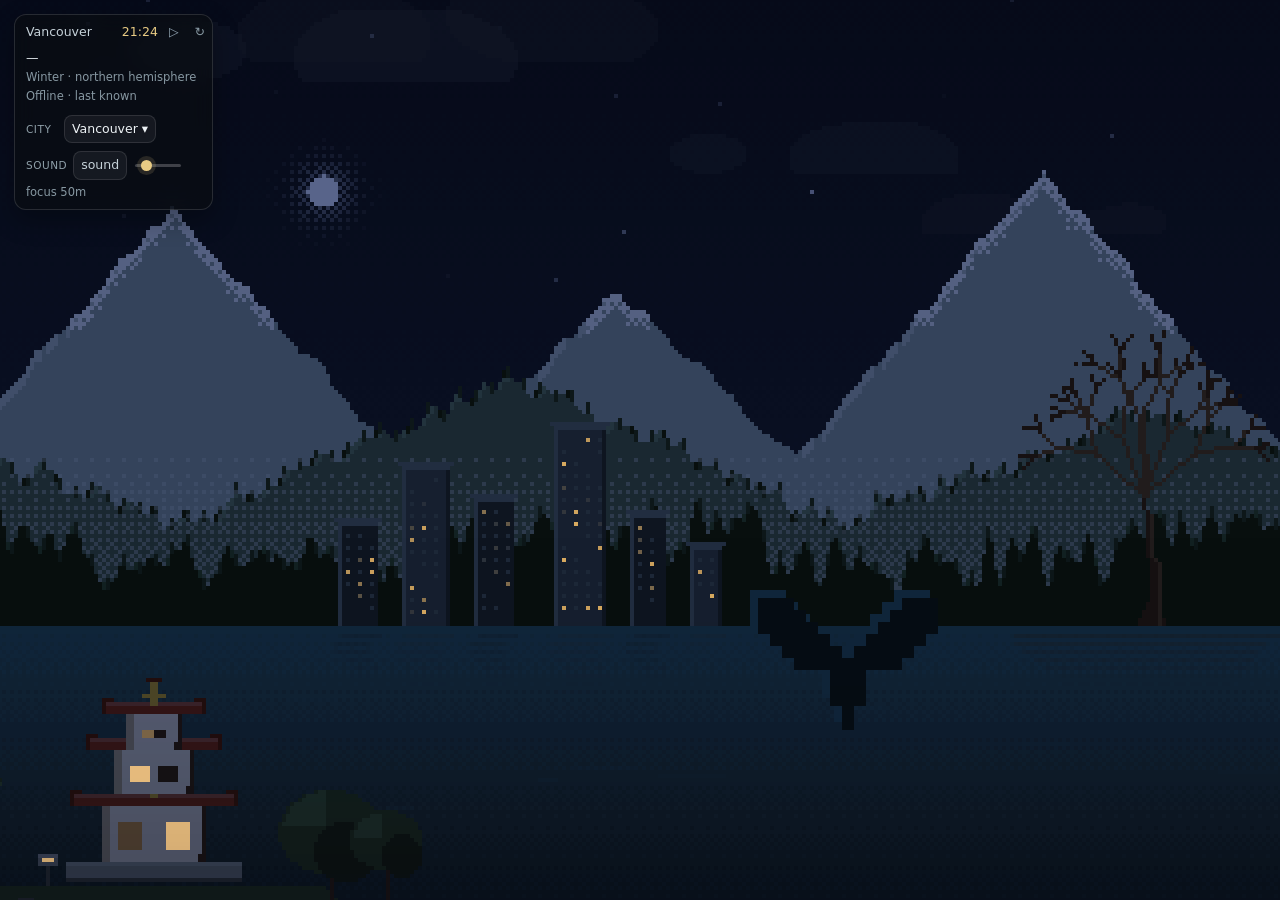
==== index.html @ 6a5dbd79 "collapsed card shows condition and temperature" ====
<!doctype html>
<html lang="en">
<head>
<meta charset="utf-8">
<meta name="viewport" content="width=device-width,initial-scale=1">
<title>Pixel garden — six cities, one view</title>
<style>
  html,body{margin:0;height:100%;overflow:hidden;background:#070a0c}
  canvas{position:fixed;inset:0;display:block;image-rendering:pixelated;image-rendering:crisp-edges}

  /* ---- controls live inside the corner card ---- */
  #infoBody .ctl{display:flex;align-items:center;gap:6px;margin-top:5px}
  #infoBody .ctl .lbl{color:#8fa0a9;font-size:10.5px;letter-spacing:.05em;text-transform:uppercase;min-width:32px}
  #infoBody .ctl button{padding:4px 7px}
  #infoBody #hour{width:74px}
  #infoBody #vol{width:46px}
  button{font:inherit;color:#c6d2d9;background:rgba(255,255,255,.055);border:1px solid rgba(255,255,255,.11);
      border-radius:8px;padding:5px 8px;cursor:pointer;transition:background .15s,color .15s,border-color .15s}
  button:hover{background:rgba(255,255,255,.13);color:#fff}
  button[aria-pressed="true"]{background:rgba(232,203,132,.17);border-color:rgba(232,203,132,.45);color:#f4e2b4}
  input[type=range]{-webkit-appearance:none;appearance:none;height:3px;border-radius:2px;
      background:rgba(255,255,255,.22);outline:none;cursor:pointer}
  input[type=range]::-webkit-slider-thumb{-webkit-appearance:none;width:11px;height:11px;border-radius:50%;
      background:#e8cb84;box-shadow:0 0 0 4px rgba(232,203,132,.14);cursor:pointer}
  input[type=range]::-moz-range-thumb{width:11px;height:11px;border:0;border-radius:50%;background:#e8cb84}
  #cityBtn{color:#eef3f6}
  #cityMenu{position:fixed;z-index:7;display:flex;flex-direction:column;gap:2px;padding:6px;
      border-radius:12px;background:rgba(10,14,17,.9);border:1px solid rgba(255,255,255,.14);
      backdrop-filter:blur(12px);-webkit-backdrop-filter:blur(12px);
      box-shadow:0 14px 34px rgba(0,0,0,.45);min-width:132px}
  #cityMenu[hidden]{display:none}
  #cityMenu button{text-align:left;border:0;background:transparent;color:#c6d2d9;padding:6px 10px;
      border-radius:7px;white-space:nowrap}
  #cityMenu button:hover{background:rgba(255,255,255,.12);color:#fff}
  #cityMenu button[aria-pressed="true"]{color:#f4e2b4;background:rgba(232,203,132,.12)}

  /* ---- corner card (same contract as relax.html) ---- */
  #info{position:fixed;top:14px;left:14px;z-index:6;min-width:172px;
      background:rgba(10,14,17,.62);border:1px solid rgba(255,255,255,.13);border-radius:12px;
      backdrop-filter:blur(10px);-webkit-backdrop-filter:blur(10px);
      color:#e6edf1;font:12.5px/1.45 system-ui,-apple-system,"Segoe UI",sans-serif;overflow:hidden;
      box-shadow:0 10px 26px rgba(0,0,0,.3)}
  #infoHead{display:flex;align-items:center;gap:8px;width:100%;padding:8px 11px;
      background:transparent;border:0;color:inherit;font:inherit;cursor:pointer;text-align:left;border-radius:0}
  #infoHead:hover{background:rgba(255,255,255,.07)}
  #infoRefresh{background:transparent;border:0;color:#8798a2;font:inherit;line-height:1;
      padding:1px 3px;margin:0;cursor:pointer;border-radius:6px;display:inline-flex;align-items:center}
  #infoRefresh:hover:not(:disabled){color:#fff;background:rgba(255,255,255,.12)}
  #infoRefresh:disabled{opacity:.28;cursor:default}
  #infoRefresh.spin{animation:info-spin .9s linear infinite}
  @keyframes info-spin{to{transform:rotate(360deg)}}
  @media (prefers-reduced-motion: reduce){ #infoRefresh.spin{animation:none} }
  #infoPlace{flex:auto;color:#c6d2d9;overflow:hidden;text-overflow:ellipsis;white-space:nowrap}
  #infoClock{font-variant-numeric:tabular-nums;color:#e8cb84}
  #info .chev{font-size:9px;color:#8798a2;transition:transform .18s}
  #info:not(.closed) .chev{transform:rotate(180deg)}
  #infoSum{display:flex;align-items:baseline;gap:7px;padding:0 11px 8px;color:#cfdae1;font-size:12px}
  #info:not(.closed) #infoSum{display:none}
  #infoTempS{color:#e8cb84;font-variant-numeric:tabular-nums}
  #infoSeasonS{font-size:11px}
  #infoBody{padding:0 11px 9px;display:flex;flex-direction:column;gap:3px}
  #info.closed #infoBody{display:none}
  #infoBody .row{display:flex;gap:6px;align-items:baseline}
  #infoPlay{background:transparent;border:0;color:#93a6b3;font:inherit;line-height:1;
      padding:1px 3px;margin:0 2px 0 0;cursor:pointer;border-radius:6px;display:inline-flex;align-items:center}
  #infoPlay:hover{color:#fff;background:rgba(255,255,255,.12)}
  #infoPlay[data-on="true"]{color:#e8cb84}
  #infoSession{color:#e8cb84;font-variant-numeric:tabular-nums;cursor:pointer}
  #infoSession.break{color:#9fd0b8}
  #infoSession.muted{color:#93a6b3}
  #infoBody .muted{color:#8798a2;font-size:11.5px;line-height:1.35}
  @media (max-width:760px){ #info{top:10px;left:10px;min-width:150px} }

  /* ---- the pagoda island is a link into the voxel garden ----
     Sits under the UI (z-index 4 < bar's 5 and card's 6) so it can never eat a
     click meant for the controls; the rectangle itself is placed in JS from the
     framebuffer geometry, so it tracks the island on any window size. */
  #gardenLink{position:fixed;z-index:4;display:block;cursor:pointer;border-radius:8px;
      text-decoration:none;-webkit-tap-highlight-color:transparent}
  #gardenLink .hint{position:absolute;left:50%;bottom:100%;transform:translate(-50%,-7px);
      padding:4px 9px;border-radius:999px;white-space:nowrap;pointer-events:none;
      background:rgba(10,14,17,.70);border:1px solid rgba(255,255,255,.14);
      color:#dfe8ee;font:11.5px/1 system-ui,-apple-system,"Segoe UI",sans-serif;
      letter-spacing:.06em;opacity:0;transition:opacity .16s}
  #gardenLink:hover .hint,#gardenLink:focus-visible .hint{opacity:1}
  #gardenLink:focus-visible{outline:2px solid rgba(232,203,132,.75);outline-offset:3px}
  @media (prefers-reduced-motion: reduce){ #gardenLink .hint{transition:none} }
</style>
</head>
<body>
<canvas id="scene"></canvas>

<a id="gardenLink" href="./voxel-garden/" aria-label="Enter the garden">
  <span class="hint" aria-hidden="true">enter the garden</span>
</a>

<div id="cityMenu" hidden>
  <button data-city="vancouver" aria-pressed="true">Vancouver</button>
  <button data-city="toronto" aria-pressed="false">Toronto</button>
  <button data-city="hawaii" aria-pressed="false">Hawai&lsquo;i</button>
  <button data-city="hongkong" aria-pressed="false">Hong Kong</button>
  <button data-city="amsterdam" aria-pressed="false">Amsterdam</button>
  <button data-city="sydney" aria-pressed="false">Sydney</button>
</div>
<div id="info">
  <div id="infoHead" role="button" tabindex="0" aria-expanded="true" title="Location, weather and time">
    <span id="infoPlace">Vancouver</span>
    <span id="infoClock">--:--</span>
    <button id="infoPlay" aria-label="Start a focus session" title="Start a focus session (f)">&#9655;</button>
    <button id="infoRefresh" aria-label="Refresh weather" title="Refresh weather now">&#8635;</button>
    <span class="chev" aria-hidden="true">&#9660;</span>
  </div>
  <div id="infoSum"><span id="infoCondS">—</span><span id="infoTempS"></span><span id="infoSeasonS" class="muted"></span></div>
  <div id="infoBody">
    <div class="row"><span id="infoCond">Clear sky</span><span id="infoTemp"></span></div>
    <div class="row muted" id="infoSeason"></div>
    <div class="row muted" id="infoMeta"></div>
    <div class="row muted" id="infoScene" hidden></div>
    <div class="ctl"><span class="lbl">city</span>
      <button id="cityBtn" aria-haspopup="true" aria-expanded="false" title="Change city">Vancouver &#9662;</button></div>
    <div class="ctl" style="margin-bottom:2px"><span class="lbl">sound</span>
      <button id="snd" aria-pressed="false" title="Ambient sound">sound</button>
      <input id="vol" type="range" min="0" max="1" step="0.01" value="0.18" aria-label="Volume"></div>
    <div class="row" id="infoSession"></div>
  </div>
</div>

<script>
"use strict";

/* =========================================================================
   Pixel garden — a low-resolution framebuffer drawn like pixel art, full bleed.
   Everything below paints into a ~480x270 art-pixel buffer using flat
   rectangles, per-pixel ordered dithering (4x4 Bayer) and image blits.
   No paths, no gradients: that keeps it honest pixel art and keeps the frame
   cheap enough to run at 60fps.
   ========================================================================= */

/* ------------------------------------------------------------------ utils */
const clamp = (v, a, b) => v < a ? a : v > b ? b : v;
const lerp  = (a, b, t) => a + (b - a) * t;

function mulberry32(a){
  return function(){
    a = (a + 0x6D2B79F5) | 0;
    let t = Math.imul(a ^ (a >>> 15), 1 | a);
    t = (t + Math.imul(t ^ (t >>> 7), 61 | t)) ^ t;
    return ((t ^ (t >>> 14)) >>> 0) / 4294967296;
  };
}

// ordered 4x4 Bayer matrix (values 0..15) — the whole dithering look comes from this
const BAYER = [0,8,2,10, 12,4,14,6, 3,11,1,9, 15,7,13,5];
const bay = (x, y) => BAYER[((y & 3) << 2) | (x & 3)];

const colCache = new Map();
function hex2rgb(h){
  const n = parseInt(h.slice(1), 16);
  return [(n >> 16) & 255, (n >> 8) & 255, n & 255];
}
function rgbArrStr(c){ return "rgb(" + (c[0] | 0) + "," + (c[1] | 0) + "," + (c[2] | 0) + ")"; }
function withA(h, a){
  const c = hex2rgb(h);
  return "rgba(" + c[0] + "," + c[1] + "," + c[2] + "," + a.toFixed(3) + ")";
}
function mixCol(a, b, t){                    // hex + hex -> rgb string
  t = t < 0 ? 0 : t > 1 ? 1 : t;
  const key = a + b + (t * 64 | 0);
  let v = colCache.get(key);
  if(v) return v;
  const A = hex2rgb(a), B = hex2rgb(b);
  v = rgbArrStr([lerp(A[0], B[0], t), lerp(A[1], B[1], t), lerp(A[2], B[2], t)]);
  colCache.set(key, v);
  return v;
}
function darken(h, f){
  const c = hex2rgb(h);
  return rgbArrStr([c[0] * f, c[1] * f, c[2] * f]);
}
function lighten(h, f){
  const c = hex2rgb(h);
  return rgbArrStr([lerp(c[0], 255, f), lerp(c[1], 255, f), lerp(c[2], 255, f)]);
}

/* ------------------------------------------------------------- DOM helpers */
const hasDOM = typeof document !== "undefined" && typeof document.createElement === "function";
function makeCanvas(w, h){
  const c = document.createElement("canvas");
  c.width  = Math.max(1, Math.round(w));
  c.height = Math.max(1, Math.round(h));
  return c;
}
const ctx2 = c => c.getContext("2d");

/* a rectangle is the only drawing primitive we allow ourselves */
function R(g, x, y, w, h, col){
  if(w <= 0 || h <= 0) return;
  g.fillStyle = col;
  g.fillRect(Math.round(x), Math.round(y), Math.max(1, Math.round(w)), Math.max(1, Math.round(h)));
}

/* ------------------------------------------------------------ mood table */
// copied verbatim from relax.html: keyframes are sky top/bottom, a multiply
// tint, and a night amount.  h in 0..24.
const MOOD = [
  { h: 0.0,  top: [7, 11, 24],    bot: [17, 27, 45],    tint: [28, 40, 84],   ta: 0.76, night: 1.00 },
  { h: 4.6,  top: [24, 30, 54],   bot: [64, 52, 80],    tint: [64, 56, 104],  ta: 0.62, night: 0.85 },
  { h: 6.4,  top: [152, 172, 206],bot: [244, 208, 182], tint: [255, 190, 150],ta: 0.20, night: 0.18 },
  { h: 9.0,  top: [178, 210, 232],bot: [238, 244, 246], tint: [255, 250, 240],ta: 0.05, night: 0.00 },
  { h: 13.0, top: [188, 220, 240],bot: [240, 246, 244], tint: [255, 255, 255],ta: 0.00, night: 0.00 },
  { h: 16.8, top: [200, 214, 236],bot: [251, 236, 212], tint: [255, 226, 186],ta: 0.12, night: 0.00 },
  { h: 18.6, top: [112, 100, 138],bot: [240, 164, 122], tint: [255, 152, 104],ta: 0.34, night: 0.24 },
  { h: 20.4, top: [22, 32, 54],   bot: [34, 46, 70],    tint: [36, 50, 100],  ta: 0.72, night: 0.90 },
  { h: 24.0, top: [7, 11, 24],    bot: [17, 27, 45],    tint: [28, 40, 84],   ta: 0.76, night: 1.00 }
];

function moodAt(h){
  h = ((h % 24) + 24) % 24;
  let i = 0;
  while(i < MOOD.length - 2 && h > MOOD[i + 1].h) i++;
  const a = MOOD[i], b = MOOD[i + 1];
  const t = (h - a.h) / Math.max(1e-6, b.h - a.h);
  const mix = (p, q) => [lerp(p[0], q[0], t), lerp(p[1], q[1], t), lerp(p[2], q[2], t)];
  return {
    top: mix(a.top, b.top), bot: mix(a.bot, b.bot), tint: mix(a.tint, b.tint),
    ta: lerp(a.ta, b.ta, t), night: lerp(a.night, b.night, t)
  };
}

/* --------------------------------------------------------------- palettes */
// 14-16 colours per city.  Everything painted into the layers comes from here;
// the mood tint is applied once, on top of the whole frame, so the palette is
// simply multiplied towards the hour's colour and stays limited.
const PAL = {
  vancouver: {
    mtnFar:"#8ea5a8", mtnFarHi:"#aec0c1", snow:"#e6eeee", mist:"#c9d6d7",
    mtn:"#45625a", mtnHi:"#5b7d70", fir:"#22382e", firHi:"#31503f", firLo:"#152419",
    tower:"#3b4d56", towerHi:"#5a6f76", towerLo:"#24333a",
    win:"#e8b564", water:"#173440", waterHi:"#2c5d6c", waterLo:"#0c2029", whale:"#0f1e24",
    // the near tree's four seasonal colour sets (petals / foliage / amber / bark)
    tree: {
      trunk:"#3b2a20", branch:"#5a4433", snow:"#e9f1f2",
      spring:{ c:"#f2bfd0", hi:"#fbe3ec", lo:"#cf8fa6", dot:"#fff4f8" },
      summer:{ c:"#2f4a38", hi:"#466b4d", lo:"#22382e", dot:"#3c5b45" },
      autumn:{ c:"#c88a3a", hi:"#e0a94e", lo:"#96602c", dot:"#d89a34" },
      winter:{ c:"#6b4a35", hi:"#8a6648", lo:"#4a3325", dot:"#e9f1f2" }
    }
  },
  toronto: {
    haze:"#c6b192", shore:"#8b8372", shoreHi:"#a69d8a",
    twr1:"#4b4237", twr2:"#3a342c", twr3:"#5d5346", twrHi:"#7c705f",
    cn:"#6f6659", cnHi:"#928776",
    maple:"#c07a2c", maple2:"#d89a34", mapleR:"#a8452a", trunk:"#3b2a20",
    water:"#274a5e", waterHi:"#3f6e83", waterLo:"#152e3c", win:"#ffd08a",
    tree: {
      trunk:"#3b2a20", branch:"#5b4534", snow:"#eaf1f2",
      spring:{ c:"#f6dbe4", hi:"#fdf0f4", lo:"#e5b9ca", dot:"#ffffff" },
      summer:{ c:"#4d6b3f", hi:"#6d8a52", lo:"#374e2d", dot:"#5c7d48" },
      autumn:{ c:"#c07a2c", hi:"#d89a34", lo:"#a8452a", dot:"#e0a94e" },
      winter:{ c:"#6a5848", hi:"#84705c", lo:"#4b3d32", dot:"#eaf1f2" }
    }
  },
  hawaii: {
    ridge:"#3d353d", ridgeHi:"#5e5259", ridgeLo:"#282229", haze:"#c9b7b2",
    sand:"#d9c48c", sandLo:"#bda874", sandHi:"#efdfb2",
    lava:"#241f24", palm:"#2c4030", palmHi:"#47683f", palmLo:"#1b2a1e",
    lagoon:"#1f6f78", lagoonHi:"#3fa0a0", lagoonLo:"#124a55",
    pink:"#e0576f", cream:"#f2e6d0",
    // a hibiscus/plumeria shrub: evergreen in the tropics, so winter keeps a
    // crown (fewer, paler blooms) instead of going bare
    tree: {
      trunk:"#3f3026", branch:"#5a4636", snow:"#eef2f0",
      spring:{ c:"#e88fa0", hi:"#f6cfd8", lo:"#cf6a7e", dot:"#f6e8d4" },
      summer:{ c:"#47683f", hi:"#618a52", lo:"#2c4030", dot:"#f2e6d0" },
      autumn:{ c:"#6f7a3e", hi:"#93a052", lo:"#4c5528", dot:"#e8b3aa" },
      winter:{ c:"#3a5240", hi:"#4e6b50", lo:"#26382a", dot:"#f4cfc8" }
    }
  },
  hongkong: {
    hill:"#1b3b40", hillHi:"#2a545a",
    t1:"#17323a", t2:"#1e424b", t3:"#26525c", tHi:"#3c6c74",
    neon:"#e0303a", neon2:"#ff6a4a", amber:"#ffc25e", win:"#ffd08a",
    water:"#0f2a33", waterHi:"#245a66", waterLo:"#081a20",
    haze:"#7d99a2", sail:"#a83a30",
    // bauhinia: orchid-pink blossom in spring, dense green summer, a little
    // autumn colour, and a bare-ish subtropical winter
    tree: {
      trunk:"#2b2320", branch:"#453630", snow:"#e9f1f2",
      spring:{ c:"#d886b6", hi:"#efc2da", lo:"#a8558a", dot:"#f7dcea" },
      summer:{ c:"#3b5a44", hi:"#527a58", lo:"#283e2e", dot:"#6f944f" },
      autumn:{ c:"#a87a3a", hi:"#c99a4e", lo:"#7a5528", dot:"#d8a552" },
      winter:{ c:"#5a4636", hi:"#75604c", lo:"#3d3028", dot:"#e9f1f2" }
    }
  },
  amsterdam: {
    brickA:"#8f3f2e", brickB:"#a9563c", brickC:"#c07050", brickD:"#d9c6a8",
    roof:"#463630", roofLo:"#2b2320", trim:"#ece0c8", door:"#3f3026",
    canal:"#2c5142", canalHi:"#4b7f68", canalLo:"#19312a",
    gold:"#d8a552", tulipR:"#d24b6a", tulipY:"#e8b23c", leaf:"#3d5a3a", elm:"#4d6b46",
    // the canal-side elm: fresh samara green in spring, deep green summer,
    // amber autumn, bare winter
    tree: {
      trunk:"#3b3028", branch:"#55463a", snow:"#e9f1f2",
      spring:{ c:"#a8c47a", hi:"#c9e0a0", lo:"#7fa15c", dot:"#e8e2b0" },
      summer:{ c:"#3d5a3a", hi:"#587a4c", lo:"#2c4229", dot:"#4d6b46" },
      autumn:{ c:"#a8762e", hi:"#c99a44", lo:"#7c5522", dot:"#d8a552" },
      winter:{ c:"#5c4c3c", hi:"#77654f", lo:"#41352a", dot:"#e9f1f2" }
    }
  },
  sydney: {
    haze:"#b9c9cf", farHill:"#7d98a0", farHillHi:"#9ab2b8", farLo:"#5c7680",
    tower:"#5c7480", towerHi:"#7e96a0", towerLo:"#3b4f59", win:"#ffd79a",
    steel:"#5d6975", steelHi:"#8b98a3", steelLo:"#39434d",
    stone:"#a2967f", stoneHi:"#c2b69d", stoneLo:"#6d6455",
    sail:"#f2efe3", sailHi:"#ffffff", sailLo:"#cfc9b8", shellShadow:"#b7b0a0",
    podium:"#8a6a52", grass:"#4c6b45", grassHi:"#6b8b57",
    sand:"#d9c79c", sandHi:"#efdfb2",
    jac:"#8b7fbd", jacHi:"#a99dd6", jacLo:"#5f5686", bark:"#3a3129",
    ferry:"#e8e6dc", ferryGreen:"#2f6b52",
    water:"#1b4453", waterHi:"#2f6a7d", waterLo:"#0d2530",
    // southern hemisphere, so the crown runs inverted: purple blossom in
    // spring (Oct), green summer, thinned olive autumn, bare-ish winter
    tree: {
      trunk:"#3a3129", branch:"#54473c", snow:"#eef2f0",
      spring:{ c:"#8b7fbd", hi:"#a99dd6", lo:"#5f5686", dot:"#c8c0e8" },
      summer:{ c:"#4c6b45", hi:"#6b8b57", lo:"#375032", dot:"#7fa15c" },
      autumn:{ c:"#7e8450", hi:"#9aa066", lo:"#5f6538", dot:"#b0a060" },
      winter:{ c:"#6a5a48", hi:"#88765f", lo:"#4c4034", dot:"#eef2f0" }
    }
  }
};

/* ------------------------------------------------------------ city records
   One record per city.  Everything that differs between cities lives here:
   the palette, the landmark art key, the clock zone, the coordinates for the
   Open-Meteo fetch, the drift key, any per-city rules (Sydney has no snow in
   its summer), and the near/mid `tree` spec that is the source of the drift.
   The builders way below are just a table keyed by landmark.

   `tree`: one species per city, baked into a layer with four seasonal crowns:
     kind    species label (documentation + harness)
     layer   "near" or "mid" (which baked layer it belongs to)
     x       frame x as a fraction of BW; an array means a small group of
             trunks of the same species (Toronto's maples, Sydney's jacarandas)
     baseY   trunk foot as a fraction of BH (0.665 == the waterline)
     h       trunk height in art px at the 480x270 reference size (array ok)
     form    silhouette: w/h crown box, cluster count, trunk width, lean
     crowns  per season: { w,h } size multipliers, `dots` bloom count,
             `gap` for the sky holes in autumn, or `bare: true` for winter
   The crown colours themselves live in PAL[city].tree[season]. */
const CITIES = [
  {
    id: "vancouver", name: "Vancouver", seed: 11,
    lat: 49.2827, lon: -123.1207, tz: "America/Vancouver",
    palette: PAL.vancouver, landmark: "vancouver", drift: "vancouver",
    // a cherry on the far shore: blossom in spring, then a dark fir-green
    // canopy (its summer drift is fir needles), amber autumn, bare winter
    tree: {
      kind: "cherry", layer: "mid", x: 0.79, baseY: 0.665, h: 38,
      form: { w: 28, h: 26, clusters: 3, trunk: 2, lean: -2, shape: "broad" },
      crowns: {
        spring: { w: 1.00, h: 0.95, dots: 9, lift: 0.55 },
        summer: { w: 1.06, h: 1.05, dots: 0, lift: 0.55 },
        autumn: { w: 0.96, h: 0.90, dots: 3, gap: 0.55, lift: 0.55 },
        winter: { bare: true, twig: 0.85 }
      }
    }
  },
  {
    id: "toronto", name: "Toronto", seed: 23,
    lat: 43.6532, lon: -79.3832, tz: "America/Toronto",
    palette: PAL.toronto, landmark: "toronto", drift: "toronto",
    // the two maples on the near island bank, moved into the tree system
    tree: {
      kind: "maple", layer: "mid", x: [0.72, 0.84], baseY: 0.665, h: [38, 30],
      form: { w: 29, h: 27, clusters: 3, trunk: 2, lean: 1, shape: "broad" },
      crowns: {
        spring: { w: 1.00, h: 0.92, dots: 0, lift: 0.55 },
        summer: { w: 1.08, h: 1.06, dots: 0, lift: 0.55 },
        autumn: { w: 1.00, h: 0.95, dots: 0, gap: 0.50, lift: 0.55 },
        winter: { bare: true, twig: 0.90 }
      }
    }
  },
  {
    id: "hawaii", name: "Hawai'i", seed: 37,
    lat: 21.3069, lon: -157.8583, tz: "Pacific/Honolulu",
    palette: PAL.hawaii, landmark: "hawaii", drift: "hawaii",
    // a plumeria/hibiscus shrub on the beach; tropical, so it never goes bare
    tree: {
      kind: "plumeria", layer: "mid", x: 0.79, baseY: 0.665, h: 15,
      form: { w: 34, h: 24, clusters: 4, trunk: 2, lean: 1, shape: "shrub" },
      crowns: {
        spring: { w: 0.98, h: 0.92, dots: 10, lift: 0.60 },
        summer: { w: 1.06, h: 1.02, dots: 7, lift: 0.60 },
        autumn: { w: 0.98, h: 0.94, dots: 5, gap: 0.28, lift: 0.60 },
        winter: { w: 0.92, h: 0.88, dots: 4, lift: 0.60 }
      }
    }
  },
  {
    id: "hongkong", name: "Hong Kong", seed: 41,
    lat: 22.3193, lon: 114.1694, tz: "Asia/Hong_Kong",
    palette: PAL.hongkong, landmark: "hongkong", drift: "hongkong",
    // a bauhinia on the Kowloon promenade, in front of the tower wall
    tree: {
      kind: "bauhinia", layer: "mid", x: 0.79, baseY: 0.665, h: 34,
      form: { w: 27, h: 24, clusters: 3, trunk: 2, lean: -1, shape: "broad" },
      crowns: {
        spring: { w: 1.00, h: 0.94, dots: 7, lift: 0.55 },
        summer: { w: 1.08, h: 1.06, dots: 0, lift: 0.55 },
        autumn: { w: 0.96, h: 0.92, dots: 0, gap: 0.35, lift: 0.55 },
        winter: { bare: true, twig: 0.80 }
      }
    }
  },
  {
    id: "amsterdam", name: "Amsterdam", seed: 53,
    lat: 52.3676, lon: 4.9041, tz: "Europe/Amsterdam",
    palette: PAL.amsterdam, landmark: "amsterdam", drift: "amsterdam",
    // the canal-side elms, standing on the far bank in the gable gaps
    tree: {
      kind: "elm", layer: "mid", x: [0.72, 0.84], baseY: 0.665, h: [28, 36],
      form: { w: 24, h: 30, clusters: 3, trunk: 2, lean: 0, shape: "tall" },
      crowns: {
        spring: { w: 0.94, h: 1.00, dots: 6, lift: 0.50 },
        summer: { w: 1.04, h: 1.08, dots: 0, lift: 0.50 },
        autumn: { w: 0.94, h: 0.96, dots: 0, gap: 0.45, lift: 0.50 },
        winter: { bare: true, twig: 0.85 }
      }
    }
  },
  {
    id: "sydney", name: "Sydney", seed: 61,
    lat: -33.8688, lon: 151.2093, tz: "Australia/Sydney",
    palette: PAL.sydney, landmark: "sydney", drift: "sydney",
    noSnow: ["summer"],      // December is high summer here: no snow, by construction
    // the two jacarandas on the sandstone quay, moved into the tree system;
    // the hemisphere inverts the calendar, not the crown colours
    tree: {
      kind: "jacaranda", layer: "mid", x: [0.72, 0.84], baseY: 0.665, h: [36, 29],
      form: { w: 28, h: 27, clusters: 3, trunk: 2, lean: -1, shape: "tall" },
      crowns: {
        spring: { w: 1.00, h: 1.00, dots: 8, lift: 0.52 },
        summer: { w: 1.06, h: 1.06, dots: 0, lift: 0.52 },
        autumn: { w: 0.86, h: 0.90, dots: 0, gap: 0.60, lift: 0.52 },
        winter: { bare: true, twig: 0.95, tuft: 2 }
      }
    }
  }
];

const CITY_BY_ID = {};
for(const c of CITIES) CITY_BY_ID[c.id] = c;
const CITY_IDS = CITIES.map(c => c.id);
const cityRecord = id => CITY_BY_ID[id] || CITIES[0];

/* --------------------------------------------------------------- seasons
   Hemisphere-aware: the same calendar month is a different season below the
   equator.  The month comes from the city's *local* date through Intl, so in
   October Toronto is in autumn and Sydney is in spring. */
const SEASONS = ["spring", "summer", "autumn", "winter"];   // March-first
function hemisphereOf(lat){ return lat < 0 ? "south" : "north"; }
function seasonOf(month, lat){
  // month 1..12: Mar-May spring, Jun-Aug summer, Sep-Nov autumn, Dec-Feb winter;
  // the southern hemisphere is that shifted by two seasons.
  if(!Number.isFinite(month)) month = 1;
  const m = (((Math.round(month) - 3) % 12) + 12) % 12;
  const idx = Math.floor(m / 3);
  const flip = hemisphereOf(lat) === "south" ? 2 : 0;
  return SEASONS[(idx + flip) % 4];
}
function localParts(tz){
  try{
    const parts = new Intl.DateTimeFormat("en-GB", {
      timeZone: tz, year: "numeric", month: "2-digit", day: "2-digit",
      hour: "2-digit", minute: "2-digit", hour12: false
    }).formatToParts(new Date());
    const get = t => Number((parts.find(p => p.type === t) || {}).value);
    return { year: get("year"), month: get("month"), day: get("day"),
             hour: get("hour") % 24, minute: get("minute") };
  }catch(e){
    const d = new Date();
    return { year: d.getFullYear(), month: d.getMonth() + 1, day: d.getDate(),
             hour: d.getHours(), minute: d.getMinutes() };
  }
}
function localHour(tz){
  const p = localParts(tz);
  return p.hour + p.minute / 60;
}
function seasonNow(id){
  const c = cityRecord(id || state.city);
  return seasonOf(localParts(c.tz).month, c.lat);
}

/* ---------------------------------------------------------- seasonal drift
   One table keyed by (city id, season): sprite colours, fall rate, sideways
   wobble, how much of the shared particle pool to use, and the sprite shape.
   `cols` are palette values or hex.  The particles now leave from the emitters
   of the city's baked tree crowns (`scene.treeEmitters`); `ambient` is the
   optional fraction of the pool that still trickles in from the top of the
   frame (only Hong Kong's summer haze motes use it — haze has no canopy).
   A season mapped to null means no drift at all. */
const PLUMERIA = { cols: [PAL.hawaii.cream, "#f4cfc8", "#e8b3aa"],
                   rate: 6, wobble: 11, n: 14, shape: "petal" };
const DRIFT = {
  vancouver: {
    spring: { cols: ["#f7d9e0", "#f0bfcb", "#fbeef1"], rate: 9,  wobble: 14, n: 16, shape: "petal" },  // cherry
    summer: { cols: ["#2f4a38", "#3c5b45", "#22382e"], rate: 11, wobble: 6,  n: 12, shape: "seed"  },  // fir needles
    autumn: { cols: ["#b9743a", "#d39a4e", "#8f5a2e"], rate: 12, wobble: 15, n: 18, shape: "leaf"  },  // leaves
    winter: null
  },
  toronto: {
    spring: { cols: ["#f6dbe4", "#eec3d1", "#fdf0f4"], rate: 9,  wobble: 13, n: 18, shape: "petal" },  // blossom
    summer: { cols: ["#dfd6ad", "#c6b98a", "#f1ead0"], rate: 7,  wobble: 20, n: 12, shape: "seed"  },  // seeds
    autumn: { cols: [PAL.toronto.maple, PAL.toronto.maple2, PAL.toronto.mapleR],
                       rate: 13, wobble: 16, n: 24, shape: "leaf" },                                    // maple
    winter: null
  },
  hawaii: {                                  // plumeria, all year round
    spring: PLUMERIA, summer: PLUMERIA, autumn: PLUMERIA, winter: PLUMERIA
  },
  hongkong: {
    spring: { cols: ["#d886b6", "#c266a0", "#efc2da"], rate: 8, wobble: 13, n: 14, shape: "petal" },  // bauhinia
    summer: { cols: ["#dfe8ec", "#c9d6db", "#f2f6f7"], rate: 3, wobble: 5,  n: 16, shape: "mote",
              ambient: 1 },                                                                     // sea haze
    autumn: null,
    winter: null
  },
  amsterdam: {
    // the elm's spring drift is its pale samara/blossom, so it has a canopy to
    // fall from; the red/yellow tulip colours live on in the (dead) window box
    spring: { cols: ["#cfe0a8", "#b9cf8f", "#e6efc2"], rate: 9, wobble: 12, n: 14, shape: "petal" },  // elm blossom
    summer: { cols: ["#c8c39a", "#b0aa7c", "#e2ddb8"], rate: 8,  wobble: 18, n: 12, shape: "seed" },  // elm seeds
    autumn: { cols: ["#8f6b34", "#b08344", "#6f5228"], rate: 12, wobble: 15, n: 16, shape: "leaf" },  // leaves
    winter: null
  },
  sydney: {
    spring: { cols: [PAL.sydney.jac, PAL.sydney.jacHi, PAL.sydney.jacLo],
                       rate: 8, wobble: 13, n: 18, shape: "petal" },                                     // jacaranda
    summer: null,                             // clear beach light, nothing falling
    autumn: null,
    winter: null
  }
};
function driftFor(id, season){
  const c = cityRecord(id || state.city);
  const byCity = DRIFT[c.drift];
  return (byCity && byCity[season || state.season]) || null;
}

/* --------------------------------------------------------------- state */
const reduceMotion = (typeof matchMedia === "function")
  ? matchMedia("(prefers-reduced-motion: reduce)").matches : false;
const isFirefox = (typeof navigator !== "undefined" && /firefox/i.test(navigator.userAgent));

const state = {
  city: "vancouver",
  hour: 17.2,
  cycleOn: !reduceMotion,
  own: false,            // "own time" mode: use the machine clock, manual weather
  wx: "clear",           // clear | rain | snow
  wxAuto: true,
  rainAmt: 0, snowAmt: 0,
  rainTarget: 0, snowTarget: 0,
  cloudAmt: 0,
  season: "autumn",      // refreshed from the city's local date in refreshSeason()
  seasonOverride: null   // harness-only: force a season for a capture
};

/* the season that city is actually in right now (local date + latitude).
   This is also the one place a season rollover is noticed: when state.season
   changes the baked scene is rebuilt once (the tree gets its new crown), and
   every later frame blits the cached layers.  Same one-off cost as a city
   switch, at most four times a session. */
function refreshSeason(){
  const c = cityRecord(state.city);
  const next = state.seasonOverride || seasonOf(localParts(c.tz).month, c.lat);
  const changed = next !== state.season;
  state.season = next;
  if(changed && scene && scene.id === state.city) buildScene(state.city);
  return state.season;
}
/* Some cities have a season in which snow simply cannot happen (Sydney in its
   December summer).  Everything that can set weather goes through this. */
function snowAllowed(season){
  const c = cityRecord(state.city);
  const s = season || state.season || "winter";
  return !c.noSnow || c.noSnow.indexOf(s) < 0;
}

/* ------------------------------------------------------- framebuffer setup */
let cv = null, dctx = null;
let BW = 480, BH = 270, px = 3;            // art-pixel buffer + integer scale
let bx = 0, by = 0;                        // where the buffer sits on the canvas
let buf = null, bctx = null;               // the framebuffer we draw into
let frameCv = null, sillCv = null;         // window frame + sill dressing
let stars = [], rain = [], snow = [], drift = [], clouds = [], birds = [];
let scene = null;                          // current city's baked layers
// bake bookkeeping: the harness asserts a season change rebuilds the scene
// exactly once.  `scene` counts successful (non-cached) bakes, `hits` the
// cached calls, `byCity` splits them per city.
const bakeStats = { scene: 0, near: 0, hits: 0, byCity: {} };
let skyCv = null, skyBucket = -999;
let waterCv = null, waterCity = "";
let yW = 181;                              // waterline in art pixels
const PAD = 16;                            // extra art px each side of layers (parallax)

function allocate(bw, bh, pixel){
  BW = Math.max(160, Math.round(bw));
  BH = Math.max(120, Math.round(bh));
  px = Math.max(1, Math.round(pixel));
  yW = Math.round(BH * 0.665);

  buf  = makeCanvas(BW, BH);
  bctx = ctx2(buf);
  bctx.imageSmoothingEnabled = false;

  skyCv = makeCanvas(BW, BH);
  skyBucket = -999;
  waterCv = null; waterCity = "";

  frameCv = buildFrame();
  buildClouds();
  buildStars();
  buildParticles();
  buildScene(state.city);
  buildSill(state.city);
}

/* ------------------------------------------------------------------ sprites */
/* a tiny bitmap font of pixels: rows of characters, a colour map */
function drawBits(g, bits, map, x, y, scale){
  scale = scale || 1;
  for(let r = 0; r < bits.length; r++){
    const row = bits[r];
    for(let c = 0; c < row.length; c++){
      const ch = row[c];
      if(ch === "." || ch === " ") continue;
      const col = map[ch];
      if(!col) continue;
      R(g, x + c * scale, y + r * scale, scale, scale, col);
    }
  }
}

/* =========================================================================
   Baked city art.  Each city paints three transparent layer canvases that are
   wider than the framebuffer (PAD art px either side) so they can be blitted at
   a slowly drifting offset for parallax.  They are built once per city/resize:
   a frame only blits them, which is why 60fps is easy.
   ========================================================================= */

const rgbCache = new Map();
function rgbOf(h){
  let v = rgbCache.get(h);
  if(!v){ v = hex2rgb(h); rgbCache.set(h, v); }
  return v;
}
function rgbA(h, a){ const c = rgbOf(h); return [c[0], c[1], c[2], a]; }

/* cyclic smoothed noise, used for ridge lines and forest edges */
function smoothNoise(rnd, n, passes){
  let a = new Float32Array(n);
  for(let i = 0; i < n; i++) a[i] = rnd() * 2 - 1;
  for(let p = 0; p < passes; p++){
    const b = new Float32Array(n);
    for(let i = 0; i < n; i++) b[i] = (a[(i - 1 + n) % n] + a[i] * 2 + a[(i + 1) % n]) * 0.25;
    a = b;
  }
  return a;
}

/* A dithered alpha band, rendered per-pixel into a throwaway canvas: this is how
   haze, mist and glints stay in the same ordered-dither language as the sky. */
function ditherBand(w, h, fn){
  const c = makeCanvas(w, h), g = ctx2(c);
  const img = g.createImageData(w, h), d = img.data;
  for(let y = 0; y < h; y++){
    for(let x = 0; x < w; x++){
      const col = fn(x, y);
      if(!col) continue;
      const i = (y * w + x) * 4;
      d[i] = col[0]; d[i+1] = col[1]; d[i+2] = col[2]; d[i+3] = col[3];
    }
  }
  g.putImageData(img, 0, 0);
  return c;
}

/* --------------------------------------------------------------- buildings */
function drawTower(s, gName, g, x, baseY, w, h, body, hi, lo, glass, opt){
  opt = opt || {};
  const pal = s.pal;
  R(g, x, baseY - h, w, h, body);
  R(g, x, baseY - h, 1, h, hi);                       // lit left arris
  if(w > 2) R(g, x + w - 1, baseY - h + 1, 1, h - 1, lo);
  R(g, x, baseY - h, w, 1, hi);                       // top cap
  R(g, x - 1, baseY - h - 1, w + 2, 1, hi);

  const step = opt.winStep || 3;
  const litChance = opt.lit === undefined ? 0.5 : opt.lit;
  for(let yy = baseY - h + 3; yy < baseY - 2; yy += step){
    for(let xx = x + 2; xx <= x + w - 2; xx += 3){
      if((((xx * 5 + yy * 11) >> 1) & 3) === 0) continue;    // irregular mullions
      R(g, xx, yy, 1, 1, glass);                             // glass in daylight
      if(s.rnd() < litChance && s.windows.length < 520)
        addWin(s, gName, xx, yy, 1, 1, opt.litCol || pal.win, opt.dim || 1);
    }
  }
  if(opt.crown){                                   // stepped crown on the tall ones
    const cw = Math.max(3, Math.round(w * 0.62));
    R(g, x + Math.round((w - cw) / 2), baseY - h - 5, cw, 4, body);
    R(g, x + Math.round((w - cw) / 2), baseY - h - 5, cw, 1, hi);
    if(opt.crown > 1){
      const cw2 = Math.max(2, Math.round(w * 0.3));
      R(g, x + Math.round((w - cw2) / 2), baseY - h - 9, cw2, 4, body);
      R(g, x + Math.round((w - cw2) / 2), baseY - h - 9, cw2, 1, hi);
    }
  }
  if(opt.antenna) R(g, x + Math.floor(w / 2), baseY - h - 1 - opt.antenna, 1, opt.antenna, lo);
  s.props.push({ g: gName, x, w, h, col: body });
}

function addWin(s, g, x, y, w, h, col, dim){
  const r = s.rnd();
  s.windows.push({ g, x, y, w, h, col, dim: dim || 1,
                   ph: r * 6.283, per: 7 + s.rnd() * 24, bias: s.rnd() });
}

/* ------------------------------------------------------------------- trees */
function coniferFringe(s, g, yBase, base, amp, colA, colB, colC){
  const n = smoothNoise(s.rnd, s.LW, 2);
  for(let x = 0; x < s.LW; x++){
    const h = Math.round(base + n[x] * amp + Math.sin(x * 0.037) * amp * 0.5);
    if(h < 3) continue;
    R(g, x, yBase - h, 1, h + 3, colA);
    if((x & 3) === 0) R(g, x, yBase - h - 2, 1, 3, colB);   // tree spike
    if((x & 7) === 3) R(g, x, yBase - h - 1, 1, 2, colC);
  }
}

function palm(s, g, x, baseY, h, lean, trunk, frond, frondHi, shadow){
  let tipX = x, tipY = baseY - h;
  for(let r = 0; r < h; r++){
    const t = r / h;
    const dx = Math.round(lean * t * t * 11);
    const w = r > h * 0.7 ? 1 : 2;
    R(g, x + dx, baseY - r, w, 1, trunk);
    if(w === 2 && (r & 1) === 0) R(g, x + dx + 1, baseY - r, 1, 1, shadow);
    tipX = x + dx + 1; tipY = baseY - r;
  }
  R(g, x - 1, baseY - 1, 4, 1, shadow);
  const cx = tipX, cy = tipY - 1;
  for(let i = 0; i < 8; i++){
    const a = -2.72 + i * 0.40 + (s.rnd() - 0.5) * 0.14;
    const len = 7 + Math.round(s.rnd() * 5);
    for(let k = 1; k <= len; k++){
      const fx = cx + Math.cos(a) * k * 1.45;
      const fy = cy + Math.sin(a) * k * 0.8 + k * k * 0.11;
      const thick = k < len * 0.35 ? 2 : 1;
      R(g, fx, fy, thick, 1, k < len * 0.55 ? frondHi : frond);
    }
  }
  R(g, cx - 1, cy, 3, 2, frond);
  R(g, cx - 1, cy + 2, 2, 1, frond);
  R(g, cx, cy + 2, 1, 1, shadow);
}

/* --------------------------------------------------------------- houses (AMS) */
function gableHouse(s, g, x, baseY, w, h, body, roof, trim, door, type){
  const shadeL = lighten(body, 0.12), shadeR = darken(body, 0.74);
  R(g, x, baseY - h, w, h, body);
  R(g, x, baseY - h, 1, h, shadeL);
  R(g, x + w - 1, baseY - h, 1, h, shadeR);
  R(g, x, baseY - 2, w, 2, darken(body, 0.6));         // plinth
  R(g, x, baseY - h - 1, w, 1, trim);                  // white cornice
  let topY = baseY - h - 1;

  if(type === 0){                                       // stepped gable
    let sw = w;
    for(let i = 0; i < 4; i++){
      sw = Math.max(4, sw - 4);
      topY -= 3;
      const sx = x + Math.round((w - sw) / 2);
      R(g, sx, topY, sw, 3, i === 3 ? roof : body);
      R(g, sx, topY, sw, 1, i === 3 ? trim : shadeL);
      if(i === 3) R(g, sx, topY + 3, sw, 1, trim);
    }
    R(g, x + Math.round(w / 2) - 1, topY - 2, 2, 2, trim);
  } else if(type === 1){                                // bell gable
    for(let i = 1; i <= 4; i++){
      const ww = Math.max(4, Math.round(w * (0.98 - i * 0.19)));
      topY -= 2;
      const sx = x + Math.round((w - ww) / 2);
      R(g, sx, topY, ww, 2, i === 4 ? roof : body);
      R(g, sx, topY, ww, 1, i === 4 ? roof : trim);
      R(g, sx, topY, 1, 2, shadeL);
    }
  } else {                                              // neck gable with a spout
    R(g, x - 1, topY - 2, w + 2, 2, roof);
    R(g, x - 1, topY - 2, w + 2, 1, trim);
    R(g, x + Math.round(w / 2) - 2, topY - 7, 5, 5, body);
    R(g, x + Math.round(w / 2) - 2, topY - 7, 5, 1, trim);
    R(g, x + Math.round(w / 2) - 1, topY - 9, 3, 2, roof);
  }
  // windows: 1-2 columns of 4x6 glass in a 1px white frame
  const cols = w >= 30 ? 2 : 1;
  for(let yy = topY + 11; yy < baseY - 11; yy += 11){
    for(let c = 0; c < cols; c++){
      const wx = x + (cols === 1 ? Math.round(w / 2) - 3 : 5 + c * (w - 14));
      if(wx + 6 > x + w - 2) continue;
      R(g, wx, yy, 6, 8, trim);
      R(g, wx + 1, yy + 1, 4, 6, door);
      R(g, wx + 1, yy + 4, 4, 1, trim);
      if(s.rnd() < 0.5 && s.windows.length < 520)
        addWin(s, "mid", wx + 1, yy + 1, 4, 6, s.gold || s.pal.gold, 1);
    }
  }
  // door with a step
  const dx = x + Math.round(w / 2) - 2;
  R(g, dx, baseY - 8, 5, 8, door);
  R(g, dx, baseY - 8, 5, 1, trim);
  R(g, dx + 3, baseY - 5, 1, 1, trim);
  R(g, dx - 1, baseY - 1, 7, 1, trim);
  s.props.push({ g: "mid", x, w, h: Math.min(h, 40), col: body });
}

/* =========================================================== city builders */
const BUILD = {};

/* a rounded canopy, drawn as spans so it does not read as a stack of boxes */
function blob(g, cx, cy, rx, ry, col, hi){
  for(let y = -ry; y <= ry; y++){
    const t = y / (ry + 0.5);
    const halfW = Math.round(rx * Math.sqrt(Math.max(0, 1 - t * t)));
    if(halfW <= 0) continue;
    R(g, cx - halfW, cy + y, halfW * 2, 1, col);
  }
  if(!hi) return;
  for(let y = -ry; y <= -Math.round(ry * 0.15); y++){
    const t = y / (ry + 0.5);
    const halfW = Math.round(rx * Math.sqrt(Math.max(0, 1 - t * t)));
    if(halfW > 3) R(g, cx - halfW + 1, cy + y, halfW - 2, 1, hi);
  }
}

/* ------------------------------------------------ Vancouver: ridge + firs */
BUILD.vancouver = function(s){
  const p = s.pal, Y = s.yW, LW = s.LW, H = s.BH;
  const F = (x,y,w,h,c) => R(s.far, x, y, w, h, c);
  const M = (x,y,w,h,c) => R(s.mid, x, y, w, h, c);
  const N = (x,y,w,h,c) => R(s.near, x, y, w, h, c);

  // ---- distant coastal range: angular peaks under snow, paling with distance
  const n1 = smoothNoise(s.rnd, LW, 3);
  const farPeaks = [
    { c: 4,   h: 66,  w: 92 }, { c: 112, h: 104, w: 96 }, { c: 224, h: 84, w: 88 },
    { c: 330, h: 114, w: 98 }, { c: 444, h: 82, w: 90 },  { c: 528, h: 72, w: 82 }
  ];
  const ridgeA = x => {
    let h = 0;
    for(let i = 0; i < farPeaks.length; i++){
      const pk = farPeaks[i], d = Math.abs(x - pk.c) / pk.w;
      if(d < 1) h = Math.max(h, pk.h * (1 - d));
    }
    return h + n1[x] * 3;
  };
  for(let x = 0; x < LW; x++){
    const h = Math.round(ridgeA(x));
    if(h < 3) continue;
    const y = Y - h;
    F(x, y, 1, h + 3, p.mtnFar);
    if(h > Math.round(ridgeA(x - 2)) + 1) F(x, y, 1, Math.min(3, h), p.mtnFarHi);
    if(h > 76){
      const cap = Math.round(3 + (h - 76) * 0.5);
      for(let r = 0; r < cap; r++) if(bay(x, y + r) < 16 - r * 3) F(x, y + r, 1, 1, p.snow);
    }
  }

  // ---- nearer ridge, greener, with conifer tips on the skyline
  const n2 = smoothNoise(s.rnd, LW, 2);
  const nearPeaks = [{ c: 52, h: 48, w: 132 }, { c: 196, h: 62, w: 140 },
                     { c: 358, h: 54, w: 150 }, { c: 506, h: 44, w: 120 }];
  const ridgeB = x => {
    let h = 0;
    for(let i = 0; i < nearPeaks.length; i++){
      const pk = nearPeaks[i], d = Math.abs(x - pk.c) / pk.w;
      if(d < 1) h = Math.max(h, pk.h * (1 - d));
    }
    return h + n2[x] * 5;
  };
  for(let x = 0; x < LW; x++){
    const h = Math.round(ridgeB(x));
    if(h < 3) continue;
    const y = Y - h;
    F(x, y, 1, h + 3, p.mtn);
    if(h > Math.round(ridgeB(x - 2)) + 1) F(x, y, 1, Math.min(2, h), p.mtnHi);
    if((x & 3) === 0) F(x, y - 2, 1, 3, p.fir);
    if((x & 7) === 3) F(x, y - 1, 1, 2, p.firLo);
  }

  // ---- mist pooled along the waterline
  const mist = ditherBand(LW, 44, (x, y) =>
    bay(x, y + 6) < Math.round((y / 44) * 11) ? rgbA(p.mist, 255) : null);
  s.far.globalAlpha = 0.4;
  s.far.drawImage(mist, 0, Y - 44);
  s.far.globalAlpha = 1;

  // ---- forest fringe and a slim downtown behind it
  coniferFringe(s, s.mid, Y, 20, 12, p.firLo, p.fir, p.firHi);
  const towers = [[-80, 10, 26], [-64, 12, 40], [-46, 10, 32], [-26, 13, 50], [-7, 9, 28], [8, 8, 20]];
  for(let i = 0; i < towers.length; i++){
    const t = towers[i];
    drawTower(s, "mid", s.mid, Math.round(s.cx + t[0]), Y, t[1], t[2],
              i % 2 ? p.tower : p.towerLo, p.towerHi, p.towerLo,
              darken(p.towerHi, 0.88), { winStep: 3, lit: 0.38, litCol: p.win });
  }
  // ---- wet rocks, kept to the right so the garden owns the left corner
  const rocks = [[LW - 96, 30, 9], [LW - 62, 22, 7], [LW - 34, 28, 11], [LW - 12, 36, 9]];
  for(let i = 0; i < rocks.length; i++){
    const r = rocks[i];
    N(r[0], H - r[2], r[1], r[2], p.firLo);
    N(r[0], H - r[2], r[1], 2, p.fir);
    N(r[0] + 2, H - r[2] - 2, Math.round(r[1] * 0.4), 2, p.fir);
  }
  s.extra.whale = { x: Math.round(s.BW * 0.62) };
};

/* ------------------------------------------------------- Toronto: the tower */
BUILD.toronto = function(s){
  const p = s.pal, Y = s.yW, LW = s.LW, H = s.BH;
  const F = (x,y,w,h,c) => R(s.far, x, y, w, h, c);
  const M = (x,y,w,h,c) => R(s.mid, x, y, w, h, c);
  const N = (x,y,w,h,c) => R(s.near, x, y, w, h, c);

  // ---- hazy far shore, low skyline, warm
  const haze = ditherBand(LW, 40, (x, y) =>
    bay(x, y + 12) < Math.round(Math.pow(y / 40, 1.25) * 12) ? rgbA(p.haze, 255) : null);
  s.far.globalAlpha = 0.5;
  s.far.drawImage(haze, 0, Y - 40);
  s.far.globalAlpha = 1;
  F(0, Y - 2, LW, 4, p.shore);
  for(let i = 0; i < 34; i++){
    const x = Math.round(i * 15.6 + s.rnd() * 5);
    const w = 3 + Math.round(s.rnd() * 5), h = 4 + Math.round(s.rnd() * 14);
    F(x, Y - 2 - h, w, h + 3, p.shore);
    if(s.rnd() < 0.5) F(x, Y - 2 - h, w, 1, p.shoreHi);
    if(s.rnd() < 0.35) F(x + 1, Y - 4 - Math.round(s.rnd() * h * 0.6), 1, 1, p.win);
  }

  // ---- skyline: warm greys with one stepped crown, kept below the tower
  const sky = [
    [-112, 15, 40], [-92, 12, 54], [-70, 18, 46], [-36, 13, 60],
    [4, 16, 50], [26, 14, 64], [92, 16, 44], [114, 12, 56], [136, 17, 38]
  ];
  for(let i = 0; i < sky.length; i++){
    const t = sky[i];
    drawTower(s, "mid", s.mid, Math.round(s.cx + t[0]), Y, t[1], t[2],
              i % 3 === 0 ? p.twr1 : i % 3 === 1 ? p.twr2 : p.twr3,
              p.twrHi, darken(p.twr2, 0.8), darken(p.twr3, 0.6),
              { winStep: 3, lit: 0.42, litCol: p.win, crown: i === 5 ? 1 : 0 });
  }
  // Rogers Centre dome, squat and pale
  const dx0 = Math.round(s.cx + 48);
  for(let r = 0; r < 12; r++){
    const w = Math.round(34 * Math.sqrt(1 - r / 12.5));
    M(dx0 - w / 2, Y - r - 1, w, 1, r > 8 ? p.shoreHi : p.shore);
  }
  // CN Tower: shaft, pod, antenna
  const cx = Math.round(s.cx - 28);
  M(cx, Y - 118, 3, 118, p.cn);
  M(cx, Y - 118, 1, 118, p.cnHi);
  M(cx - 5, Y - 123, 13, 5, p.cn);
  M(cx - 5, Y - 123, 13, 1, p.cnHi);
  M(cx - 6, Y - 126, 15, 3, p.cn);
  M(cx - 6, Y - 126, 15, 1, p.cnHi);
  M(cx + 1, Y - 134, 1, 11, p.cn);
  M(cx - 1, Y - 142, 5, 8, p.cnHi);
  M(cx + 1, Y - 150, 1, 8, p.cn);
  addWin(s, "mid", cx + 1, Y - 122, 1, 2, p.win, 1.4);
  addWin(s, "mid", cx + 2, Y - 125, 1, 1, p.win, 1.4);

  // ---- near: island bank on the right; the maples on it are drawn by the
  // tree system (city.tree) after the landmark art, with seasonal crowns
  const bankTop = H - 15;
  const bankX = Math.round(LW * 0.68);
  N(bankX, bankTop, LW - bankX + 12, 15, p.trunk);
  N(bankX, bankTop, LW - bankX + 12, 1, p.shore);
  N(bankX + 10, bankTop + 4, 40, 1, p.shoreHi);
  N(bankX + 62, bankTop + 5, 34, 1, p.shoreHi);
};

/* -------------------------------------------- Hawai'i: Diamond Head + palms */
BUILD.hawaii = function(s){
  const p = s.pal, Y = s.yW, LW = s.LW, H = s.BH;
  const F = (x,y,w,h,c) => R(s.far, x, y, w, h, c);
  const M = (x,y,w,h,c) => R(s.mid, x, y, w, h, c);
  const N = (x,y,w,h,c) => R(s.near, x, y, w, h, c);

  // haze first, so it does not wash the ridge out
  const hz = ditherBand(LW, 34, (x, y) =>
    bay(x, y + 3) < Math.round(Math.pow(y / 34, 1.3) * 12) ? rgbA(p.haze, 255) : null);
  s.far.globalAlpha = 0.45;
  s.far.drawImage(hz, 0, Y - 34);
  s.far.globalAlpha = 1;

  // Diamond Head: long west slope, flat top, a notch, seaward cliffs on the east
  // Diamond Head: long west slope, dead-flat crown, a notch, a steep seaward cliff
  const dh = x => {
    if(x < -60 || x > 300) return 0;
    if(x < 44) return Math.round(68 * Math.pow((x + 60) / 104, 0.9));
    if(x < 96) return 68;
    if(x < 110) return 68 - Math.round((x - 96) * 1.15);
    if(x < 124) return 52 + Math.round((x - 110) * 0.85);
    if(x < 194) return 64;
    if(x < 238) return Math.round(64 * Math.pow((238 - x) / 44, 1.6));
    return 0;
  };
  for(let x = 0; x < LW; x++){
    const h = Math.max(0, Math.round(dh(x)));
    if(h < 2) continue;
    const y = Y - h;
    F(x, y, 1, h + 3, p.ridge);
    if(dh(x) - dh(x - 2) < 1.5) F(x, y, 1, 2, p.ridgeHi);
  }
  // facet the cone: lit west slopes, shaded seaward cliff, bright crown
  for(let x = 0; x < LW; x++){
    const h = Math.max(0, Math.round(dh(x)));
    if(h < 3) continue;
    const slope = dh(x) - dh(x - 3);
    const y = Y - h;
    if(slope > 1.2){
      for(let yy = y + 2; yy < Y; yy += 3) if(bay(x, yy) < 9) F(x, yy, 1, 1, p.ridgeHi);
    } else if(slope < -1.2){
      for(let yy = y + 2; yy < Y; yy += 2) if(bay(x, yy) < 8) F(x, yy, 1, 1, p.ridgeLo);
    } else {
      F(x, y, 1, 2, p.ridgeHi);
    }
  }
  // shadow pooled at the foot, plus a haze wash so the cone sits in the sea air
  for(let x = 0; x < LW; x++){
    const h = Math.max(0, Math.round(dh(x)));
    if(h > 20) F(x, Y - 9, 1, 10, p.ridgeLo);
  }
  const basemist = ditherBand(LW, 18, (x, y) =>
    bay(x, y + 4) < Math.round(Math.pow(y / 18, 1.4) * 11) ? rgbA(p.haze, 255) : null);
  s.far.globalAlpha = 0.34;
  s.far.drawImage(basemist, 0, Y - 18);
  s.far.globalAlpha = 1;
  // a low headland far right
  for(let x = 336; x < LW; x++){
    const h = Math.round(13 + Math.sin((x - 336) * 0.05) * 6);
    if(h > 2) F(x, Y - h, 1, h + 2, p.ridgeLo);
  }

  // beach: a wider band of sand with a dithered soft edge above it
  const beach = ditherBand(LW, 9, (x, y) =>
    BAYER[((y & 3) << 2) | (x & 3)] / 16 < Math.pow(y / 9, 1.6) * 0.8 ? rgbA(p.sandHi, 255) : null);
  s.mid.drawImage(beach, 0, Y - 9);
  M(0, Y - 5, LW, 8, p.sand);
  M(0, Y - 6, LW, 1, p.sandHi);
  for(let i = 0; i < 18; i++){
    const x = Math.round(s.rnd() * LW), w = 2 + Math.round(s.rnd() * 4);
    M(x, Y - 1 - Math.round(s.rnd() * 2), w, 2, p.lava);
  }
  for(let i = 0; i < 14; i++){
    const x = Math.round(s.rnd() * LW), y = Y - 3 - Math.round(s.rnd() * 2);
    M(x, y, 2, 2, p.pink);
    M(x, y, 1, 1, p.cream);
  }
  // hale: dark walls under a steep thatch roof
  const hx = Math.round(s.cx + 62);
  M(hx, Y - 9, 18, 9, p.lava);
  M(hx + 7, Y - 6, 4, 6, p.palmLo);
  M(hx - 3, Y - 12, 24, 3, p.palmHi);
  M(hx - 1, Y - 15, 20, 3, p.palm);
  M(hx + 4, Y - 17, 10, 2, p.palmHi);
  M(hx + 8, Y - 18, 3, 1, p.palmLo);

  const palms = [[64, 30, -1], [96, 44, -1], [132, 28, -1], [176, 38, -1],
                 [338, 34, 1], [382, 46, 1], [430, 30, 1], [478, 40, 1], [516, 32, 1]];
  for(let i = 0; i < palms.length; i++){
    const pl = palms[i];
    palm(s, s.mid, pl[0], Y - 1, pl[1], pl[2], p.palmLo, p.palm, p.palmHi, p.lava);
  }

  // near: the shallow lagoon shelf along the bottom edge
  N(0, H - 6, LW, 6, p.lagoonLo);
  N(0, H - 6, LW, 1, p.lagoon);
};

/* --------------------------------------------- Hong Kong: dense tower wall */
BUILD.hongkong = function(s){
  const p = s.pal, Y = s.yW, LW = s.LW, H = s.BH;
  const F = (x,y,w,h,c) => R(s.far, x, y, w, h, c);
  const M = (x,y,w,h,c) => R(s.mid, x, y, w, h, c);
  const N = (x,y,w,h,c) => R(s.near, x, y, w, h, c);

  // the Peak, and a stipple of towers on it
  for(let x = 0; x < LW; x++){
    const h = Math.round(50 + Math.sin(x * 0.0125) * 20 + Math.sin(x * 0.031 + 1.6) * 8);
    if(h > 2) F(x, Y - h, 1, h + 3, p.hill);
  }
  for(let i = 0; i < 40; i++){
    const x = Math.round(s.rnd() * LW);
    const w = 3 + Math.round(s.rnd() * 6);
    const hillH = 50 + Math.sin(x * 0.0125) * 20 + Math.sin(x * 0.031 + 1.6) * 8;
    const h = 6 + Math.round(s.rnd() * 20);
    F(x, Y - hillH - h + 5, w, h, p.hill);
    if(s.rnd() < 0.4) F(x, Y - hillH - h + 5, w, 1, p.hillHi);
    if(s.rnd() < 0.45) F(x + 1, Y - hillH - 4, 1, 1, p.amber);
  }
  const haze = ditherBand(LW, 44, (x, y) =>
    bay(x, y + 9) < Math.round((y / 44) * 9) ? rgbA(p.haze, 255) : null);
  s.far.globalAlpha = 0.34;
  s.far.drawImage(haze, 0, Y - 44);
  s.far.globalAlpha = 1;

  // the wall: stepped crowns, antennas, vertical neon
  const towers = [
    [-120, 20, 70, 0, 0], [-98, 13, 94, 2, 1], [-78, 21, 60, 0, 0], [-54, 15, 108, 2, 2],
    [-32, 19, 82, 1, 1], [-10, 13, 54, 0, 0], [9, 21, 122, 2, 2], [35, 15, 72, 1, 1],
    [55, 18, 96, 2, 0], [80, 13, 64, 0, 0], [98, 21, 106, 1, 1], [124, 15, 78, 0, 2]
  ];
  for(let i = 0; i < towers.length; i++){
    const t = towers[i];
    const x = Math.round(s.cx + t[0]), w = t[1], h = t[2], crown = t[3], style = t[4];
    const body = i % 3 === 0 ? p.t1 : i % 3 === 1 ? p.t2 : p.t3;
    drawTower(s, "mid", s.mid, x, Y, w, h, body, p.tHi, darken(p.t1, 0.7), darken(p.t2, 0.52),
              { winStep: 3, lit: 0.5, litCol: i % 2 ? p.win : p.amber,
                crown: crown, antenna: style === 1 ? 12 : 0 });
    if(style === 2){                                   // stepped shoulder, set back
      drawTower(s, "mid", s.mid, x + Math.round(w * 0.22), Y, Math.round(w * 0.56), Math.round(h * 0.9),
                body, p.tHi, darken(p.t1, 0.7), darken(p.t2, 0.52),
                { winStep: 4, lit: 0.35, litCol: p.amber });
    }
    if(style === 0){                                   // neon sign slab
      M(x + 2, Y - h + 13, 2, 15, p.neon);
      M(x + 2, Y - h + 13, 2, 2, p.neon2);
      M(x + 2, Y - h + 32, 2, 8, p.amber);
      s.lights.push({ kind: "neon", x: x + 2, y: Y - h + 13, w: 2, h: 15, col: p.neon, ph: s.rnd() * 6.3 });
    } else if(style === 1){
      M(x + w - 4, Y - h + 22, 2, 11, p.neon2);
      s.lights.push({ kind: "neon", x: x + w - 4, y: Y - h + 22, w: 2, h: 11, col: p.neon2, ph: s.rnd() * 6.3 });
    }
  }
  for(let i = 0; i < 30; i++) M(Math.round(s.rnd() * LW), Y - 1, 1, 1, p.amber);

  s.extra.junk = { x: Math.round(s.BW * 0.72), y: Y + 26 };
  s.lights.push({ kind: "lantern", x: 44, y: 20, col: p.neon, ph: 0 });
  s.lights.push({ kind: "lantern", x: s.BW - 58, y: 28, col: p.neon, ph: 2.1 });
};

/* ------------------------------------------ Amsterdam: gables, canal, bridge */
BUILD.amsterdam = function(s){
  const p = s.pal, Y = s.yW, LW = s.LW, H = s.BH;
  const F = (x,y,w,h,c) => R(s.far, x, y, w, h, c);
  const M = (x,y,w,h,c) => R(s.mid, x, y, w, h, c);
  const N = (x,y,w,h,c) => R(s.near, x, y, w, h, c);
  const SX = x => Math.round(x) + PAD;               // buffer x -> near layer x

  // distant rooftops and a church spire, faded
  for(let x = -12; x < LW; x += 10){
    const h = 10 + Math.round(s.rnd() * 13);
    F(x, Y - h, 8, h + 2, p.brickD);
    F(x + 1, Y - h - 3, 5, 3, p.roofLo);
    if(s.rnd() < 0.4) F(x + 2, Y - h + 4, 1, 2, p.door);
  }
  const spx = Math.round(s.cx + 96);
  F(spx, Y - 54, 2, 54, p.brickD);
  F(spx - 4, Y - 44, 10, 8, p.brickD);
  F(spx - 2, Y - 58, 6, 4, p.brickD);
  F(spx - 1, Y - 62, 4, 4, p.roofLo);
  const hz = ditherBand(LW, 50, (x, y) =>
    bay(x, y + 5) < Math.round((y / 50) * 12) ? rgbA(p.brickD, 255) : null);
  s.far.globalAlpha = 0.46;
  s.far.drawImage(hz, 0, Y - 50);
  s.far.globalAlpha = 1;

  // the gabled row: six narrow houses with real gaps between them
  const row = [
    [-126, 26, 40, 0, p.brickA], [-98, 30, 50, 1, p.brickB],
    [-64, 24, 36, 2, p.brickC], [-36, 32, 54, 0, p.brickB],
    [0, 26, 42, 1, p.brickA],   [30, 24, 34, 2, p.brickD],
    [58, 30, 48, 0, p.brickC],  [92, 26, 38, 1, p.brickA]
  ];
  for(let i = 0; i < row.length; i++){
    const r = row[i];
    gableHouse(s, s.mid, Math.round(s.cx + r[0]), Y, r[1], r[2], r[4], p.roof, p.trim, p.door, r[3]);
  }
  // the two elms in the gable gaps are drawn by the tree system (city.tree)
  // after this builder, so their crown follows the season

  // near: a low bridge across the far end of the canal, arches in shadow
  const by0 = Y + 3, bh = 9;
  const arches = [52, 136, 220, 304, 388, 472];
  for(let r = 0; r < bh; r++){
    const openings = [];
    if(r >= 1){
      const q = (bh - 1 - r) / (bh - 2);
      const hw = Math.round(16 * Math.sqrt(Math.max(0, 1 - q * q)));
      if(hw > 0) for(let a = 0; a < arches.length; a++) openings.push([arches[a] - hw, arches[a] + hw]);
    }
    openings.sort((a, b) => a[0] - b[0]);
    let x = 0;
    for(let a = 0; a < openings.length; a++){
      if(openings[a][0] > x) N(x, by0 + r, openings[a][0] - x, 1, r < 1 ? darken(p.brickB, 0.6) : darken(p.brickB, 0.84));
      N(openings[a][0], by0 + r, openings[a][1] - openings[a][0], 1, r === 1 ? p.trim : p.canalLo);
      x = Math.max(x, openings[a][1]);
    }
    if(x < LW) N(x, by0 + r, LW - x, 1, r < 1 ? darken(p.brickB, 0.6) : darken(p.brickB, 0.84));
  }
  N(0, by0, LW, 1, p.brickD);                        // coping
  N(0, by0 + 1, LW, 1, darken(p.brickB, 0.55));
  N(0, by0 + bh - 1, LW, 1, p.roofLo);               // wet foot
  for(let x = 4; x < LW; x += 16) N(x, by0 - 7, 1, 7, p.trim);
  N(0, by0 - 8, LW, 1, p.trim);
  N(0, by0 - 7, LW, 1, darken(p.brickB, 0.5));

  // a houseboat and a loaded barge in the canal in front of the bridge
  const bx = SX(s.BW * 0.60), by = Y + 36;
  N(bx, by, 36, 4, p.roofLo);
  N(bx + 1, by, 36, 1, p.canalHi);
  N(bx + 3, by - 6, 24, 7, p.brickD);
  N(bx + 3, by - 6, 24, 1, p.trim);
  N(bx + 7, by - 4, 4, 3, p.door);
  N(bx + 13, by - 4, 4, 3, p.door);
  N(bx + 19, by - 4, 4, 3, p.door);
  N(bx + 27, by - 3, 6, 4, p.brickA);
  s.props.push({ g: "near", x: bx - PAD, w: 36, h: 9, col: p.brickD });
  const gx = SX(s.BW * 0.79), gy = Y + 48;
  N(gx, gy, 42, 3, p.roofLo);
  N(gx, gy, 42, 1, p.canalHi);
  N(gx + 4, gy - 4, 8, 4, p.trim);
  N(gx + 16, gy - 5, 12, 5, p.brickC);
  N(gx + 30, gy - 3, 6, 3, p.door);
};

/* --------------------------------- Sydney: the sails and the arch over the harbour */
BUILD.sydney = function(s){
  const p = s.pal, Y = s.yW, LW = s.LW, H = s.BH;
  const F = (x,y,w,h,c) => R(s.far, x, y, w, h, c);
  const M = (x,y,w,h,c) => R(s.mid, x, y, w, h, c);
  const N = (x,y,w,h,c) => R(s.near, x, y, w, h, c);

  // ---- far: the north shore as a low blue-grey ridge under a sea haze
  const n1 = smoothNoise(s.rnd, LW, 3);
  for(let x = 0; x < LW; x++){
    const h = Math.round(10 + n1[x] * 6 + Math.sin(x * 0.019 + 2.2) * 4);
    if(h < 2) continue;
    F(x, Y - h, 1, h + 2, p.farHill);
    if((x & 3) === 0) F(x, Y - h, 1, 2, p.farHillHi);
    if((x & 31) === 7) F(x, Y - h - 4, 1, 4, p.farLo);      // the odd mast or roof
  }
  // a low far shore under the arch: roofs, and a window or two
  for(let x = -20; x < 356; x += 7){
    const h = 3 + Math.round(s.rnd() * 5);
    F(x, Y - h, 6, h + 2, p.farLo);
    if(s.rnd() < 0.4) F(x + 1, Y - h - 2, 4, 2, p.farHill);
    if(s.rnd() < 0.25) F(x + 2, Y - h + 1, 1, 1, p.win);
  }
  // the distant CBD behind the Opera House, pale and low so the sails read
  const cbd = [[296, 9, 20], [310, 12, 30], [326, 10, 24], [340, 14, 36],
               [358, 9, 20], [372, 12, 30], [390, 10, 24], [404, 13, 34],
               [420, 8, 18], [432, 11, 26], [450, 10, 22], [462, 12, 30]];
  for(let i = 0; i < cbd.length; i++){
    const t = cbd[i];
    // only the towers clear of the sails get lit windows: the window pass draws
    // after the grade, so a window behind an opaque sail would shine through it
    drawTower(s, "far", s.far, t[0], Y - 1, t[1], t[2],
              i % 3 === 0 ? p.tower : p.towerLo, p.towerHi, p.towerLo,
              darken(p.tower, 0.78), { winStep: 4, lit: t[0] >= 412 ? 0.24 : 0, litCol: p.win });
  }
  const hz = ditherBand(LW, 34, (x, y) =>
    bay(x, y + 4) < Math.round(Math.pow(y / 34, 1.3) * 11) ? rgbA(p.haze, 255) : null);
  s.far.globalAlpha = 0.44;
  s.far.drawImage(hz, 0, Y - 34);
  s.far.globalAlpha = 1;

  // ---- mid: the Harbour Bridge.  Deck runs off the left edge to a sandstone
  // abutment on the point; a steel arch and two granite pylons span the water.
  const deckY = Y - 36;
  const deckL = -24, deckR = 286;
  const archL = 36, archR = 262;
  const archMid = (archL + archR) / 2, archHalf = (archR - archL) / 2;
  const apexY = deckY - 50;
  const archYAt = x => {
    const d = (x - archMid) / archHalf;
    return Math.round(apexY + (deckY - apexY) * d * d);
  };
  M(deckL, deckY, deckR - deckL, 3, p.steel);               // deck
  M(deckL, deckY, deckR - deckL, 1, p.steelHi);
  for(let x = deckL + 2; x < deckR; x += 7) M(x, deckY + 3, 1, 2, p.steelLo);
  M(deckL, deckY + 5, deckR - deckL, 1, p.steelLo);
  for(let x = archL; x <= archR; x++){                      // arch + hangers
    const ay = archYAt(x);
    if(ay >= deckY) continue;
    M(x, ay, 1, 2, p.steel);
    M(x, ay, 1, 1, p.steelHi);
    if(((x - archL) % 12) === 0 && deckY - ay > 4)
      M(x, ay + 2, 1, deckY - ay - 2, p.steelLo);
  }
  const pylon = (x, topY) => {
    const w = 15, baseY = Y + 2;
    M(x, topY, w, baseY - topY, p.stone);
    M(x, topY, 2, baseY - topY, p.stoneHi);
    M(x + w - 2, topY, 2, baseY - topY, p.stoneLo);
    M(x - 2, topY - 3, w + 4, 3, p.stone);
    M(x - 2, topY - 3, w + 4, 1, p.stoneHi);
    M(x + 3, topY - 7, w - 6, 4, p.stone);
    M(x + 3, topY - 7, w - 6, 1, p.stoneHi);
    for(let yy = topY + 4; yy < baseY - 3; yy += 6) M(x + 3, yy, w - 6, 1, p.stoneLo);
    s.props.push({ g: "mid", x, w, h: 26, col: p.stone });
  };
  pylon(archL - 15, Y - 64);
  pylon(archR, Y - 64);
  // deck lamps and a beacon on each pylon: the bridge's own night life
  for(let x = deckL + 14; x < deckR - 8; x += 26)
    addWin(s, "mid", x, deckY - 1, 1, 1, "#ffe0a8", 1.15);
  addWin(s, "mid", archL - 8, Y - 70, 1, 1, "#ffd08a", 1.3);
  addWin(s, "mid", archR + 7, Y - 70, 1, 1, "#ffd08a", 1.3);

  // the abutment: sandstone rising out of the water where the deck lands
  for(let x = 268; x <= 306; x++){
    const t = (x - 268) / 38;
    const h = Math.round(30 - t * 7 + Math.sin(x * 0.17) * 1.2);
    M(x, Y - h, 1, h + 3, p.stone);
    M(x, Y - h, 1, 2, p.stoneHi);
    if(x % 7 === 0) M(x, Y - h + 3, 1, h, p.stoneLo);
  }

  // ---- the Opera House: sandstone podium, glazed foyer, four leaning shells
  const opX = 284, opBase = Y - 3;
  M(opX + 4, opBase - 5, 116, 5, p.stone);
  M(opX + 4, opBase - 5, 116, 1, p.stoneHi);
  M(opX, opBase - 2, 124, 2, p.stoneLo);
  M(opX + 8, opBase - 10, 104, 2, p.sailLo);
  M(opX + 8, opBase - 10, 104, 1, p.sail);
  s.props.push({ g: "mid", x: opX - 2, w: 126, h: 10, col: p.sailLo });
  const shell = (x, w, h, lean) => {
    for(let r = 0; r < h; r++){
      const t = r / (h - 1);
      const width = Math.max(2, Math.round(w * Math.pow(1 - t, 0.70)));
      const xo = Math.round(x + (w - width) * 0.5 + lean * Math.pow(t, 1.7) * 9);
      const yy = opBase - 10 - r;
      M(xo, yy, width, 1, t > 0.74 ? p.sailHi : p.sail);
      if(width > 3){
        M(xo, yy, 1, 1, p.sailHi);
        M(xo + width - 1, yy, 1, 1, p.shellShadow);
      }
    }
    s.props.push({ g: "mid", x, w, h, col: p.sail });
  };
  shell(opX + 4, 48, 36, 2);
  shell(opX + 30, 62, 50, 3);
  shell(opX + 66, 46, 38, 2);
  shell(opX + 94, 30, 26, 1);
  // the foyer glows through the glazed line at night
  for(let x = opX + 16; x < opX + 96; x += 13)
    addWin(s, "mid", x, opBase - 9, 3, 1, "#ffe0b0", 0.9);

  // ---- near: a sandstone quay on the right, jacarandas, a scrap of beach
  const bankX = Math.round(LW * 0.63), bankH = 19;
  for(let x = bankX - 36; x < LW; x++){
    const h = bankH + Math.round(Math.sin(x * 0.09 + 1.1) * 2);
    const top = H - h;
    N(x, top, 1, h, p.stone);
    N(x, top, 1, 2, p.stoneHi);
    if(x % 9 === 0) N(x, top + 3, 1, h - 3, p.stoneLo);
    if((x & 1) === 0) N(x, H - 3, 1, 3, p.sand);            // sand at the water
  }
  N(bankX - 36, H - 21, 3, 21, p.stoneLo);
  // the jacarandas on the quay are drawn by the tree system (city.tree) after
  // this builder, with a purple spring / green summer / thinned autumn crown
  // a beach umbrella and a towel on the quay: the summer corner of the season table
  const ux = bankX + 50, utop = H - bankH - 13;
  N(ux, utop, 1, 13, p.stoneLo);
  N(ux - 4, utop, 9, 2, "#d24b6a");
  N(ux - 3, utop - 2, 7, 2, p.sail);
  N(ux + 2, utop - 4, 1, 2, p.stoneLo);
  N(ux - 16, H - bankH + 2, 9, 2, "#e8b23c");

  s.extra.ferry = { x: Math.round(s.BW * 0.60) };
};



/* =========================================================================
   The source trees.  One species per city is specified on the city record
   (city.tree) and baked into the near or mid layer with four seasonal crowns;
   the same bake returns the crown emitter points the drift layer falls from.
   Silhouette first: a trunk and a crown mass have to read at 480x270, colour
   comes second from PAL[city].tree[season].

   The winter crown is bare branches.  Its settled-snow pass is baked into a
   small sprite canvas (`scene.treeSnow`) so a live snowfall can fade it in
   with one drawImage, without a re-bake when the weather changes.
   ========================================================================= */
const SEASON_ORDER = ["spring", "summer", "autumn", "winter"];
const TREE_REF_W = 480;                // tree specs are authored at this buffer width

function treeRnd(seed, season){
  return mulberry32(seed * 131 + SEASON_ORDER.indexOf(season) * 977 + 7);
}
function unionBox(a, b){
  if(!a) return b; if(!b) return a;
  const x = Math.min(a.x, b.x), y = Math.min(a.y, b.y);
  return { x, y, w: Math.max(a.x + a.w, b.x + b.w) - x, h: Math.max(a.y + a.h, b.y + b.h) - y };
}

/* a 1px line primitive: the only way to draw a branch, and cheap */
function branchSeg(g, x0, y0, x1, y1, thick, col){
  const steps = Math.max(1, Math.round(Math.max(Math.abs(x1 - x0), Math.abs(y1 - y0))));
  for(let i = 0; i <= steps; i++){
    const t = i / steps;
    R(g, x0 + (x1 - x0) * t, y0 + (y1 - y0) * t, thick, 1, col);
  }
}

/* one crown cluster: base colour, lit top-left, shaded foot, a few flecks —
   enough shading to read as a canopy instead of a flat disc */
function crownCluster(g, cx, cy, rx, ry, cols){
  const spans = [];
  for(let y = -ry; y <= ry; y++){
    const t = y / (ry + 0.5);
    const halfW = Math.round(rx * Math.sqrt(Math.max(0, 1 - t * t)));
    if(halfW <= 0) continue;
    spans.push([y, halfW]);
    R(g, cx - halfW, cy + y, halfW * 2, 1, cols.c);
  }
  for(let i = 0; i < spans.length; i++){
    const y = spans[i][0], halfW = spans[i][1];
    if(y > -ry * 0.18) break;
    if(halfW > 2) R(g, cx - halfW + 1, cy + y, Math.max(1, Math.round(halfW * 1.4)), 1, cols.hi);
  }
  for(let i = 0; i < spans.length; i++){
    const y = spans[i][0], halfW = spans[i][1];
    if(y < ry * 0.42) continue;
    if(halfW > 1) R(g, cx - halfW + 1, cy + y, Math.max(1, halfW), 1, cols.lo);
  }
  for(let k = 0; k < 5; k++){                    // deterministic leaf flecks
    const a = k * 2.399, rr = Math.sqrt((k + 0.5) / 5);
    R(g, cx + Math.round(Math.cos(a) * rx * rr * 0.8),
         cy + Math.round(Math.sin(a) * ry * rr * 0.8), 1, 1, (k & 1) ? cols.hi : cols.lo);
  }
}

/* the crown's cluster layout, per silhouette.  Returns float boxes so the
   caller can derive both the art and the emitter/crown bounds from one list.
   `form` here is already scaled to the current buffer width.  Five clusters
   stacked around a taller main lobe, so the mass reads round-ish instead of as
   a flat mushroom. */
function crownClusters(form, crown){
  const rx = Math.max(4, (form.w || 24) * (crown.w == null ? 1 : crown.w) * 0.5);
  const ry = Math.max(4, (form.h || 15) * (crown.h == null ? 1 : crown.h) * 0.5);
  const shape = form.shape || "broad";
  const list = [];
  if(shape === "tall"){
    list.push([0, ry * 0.20, rx * 0.80, ry * 0.95]);
    list.push([-rx * 0.38, ry * 0.52, rx * 0.62, ry * 0.66]);
    list.push([rx * 0.36, ry * 0.42, rx * 0.60, ry * 0.62]);
    list.push([0, -ry * 0.55, rx * 0.72, ry * 0.78]);
    list.push([-rx * 0.20, -ry * 0.05, rx * 0.55, ry * 0.55]);
  } else if(shape === "shrub"){
    list.push([0, ry * 0.10, rx * 0.95, ry * 0.90]);
    list.push([-rx * 0.68, ry * 0.30, rx * 0.62, ry * 0.70]);
    list.push([rx * 0.68, ry * 0.26, rx * 0.62, ry * 0.68]);
    list.push([-rx * 0.20, -ry * 0.55, rx * 0.66, ry * 0.62]);
    list.push([rx * 0.24, -ry * 0.50, rx * 0.60, ry * 0.60]);
  } else {
    list.push([0, ry * 0.12, rx * 0.85, ry * 0.92]);
    list.push([-rx * 0.62, ry * 0.26, rx * 0.62, ry * 0.70]);
    list.push([rx * 0.62, ry * 0.20, rx * 0.60, ry * 0.68]);
    list.push([-rx * 0.30, -ry * 0.55, rx * 0.60, ry * 0.66]);
    list.push([rx * 0.32, -ry * 0.58, rx * 0.58, ry * 0.62]);
  }
  return { list, rx, ry };
}

/* blossom / flower dots scattered inside the crown ellipse */
function crownDots(g, cx, cy, rx, ry, dot, n, rnd){
  for(let k = 0; k < n; k++){
    const a = rnd() * 6.283, rr = Math.sqrt(rnd()) * 0.86;
    const x = Math.round(cx + Math.cos(a) * rx * rr);
    const y = Math.round(cy + Math.sin(a) * ry * rr);
    R(g, x, y, rnd() < 0.35 ? 2 : 1, 1, dot);
  }
}

/* one trunk (+ crown or bare limbs).  bx/baseY are buffer coords; the layer
   canvases are PAD px wider, so drawing happens at bx + PAD. */
function drawOneTree(s, g, bx, by, h, scale, form, crown, cols, treeCol, rnd){
  const X = bx + PAD;
  const lean = form.lean || 0;
  const fw = (form.w || 24) * scale, fh = (form.h || 15) * scale;
  const { list, rx, ry } = crownClusters({ shape: form.shape, w: fw, h: fh }, crown);
  const lift = crown.lift == null ? 0.5 : crown.lift;
  const cx = X, cy = by - h - Math.round(ry * lift);
  const emitters = [], snowPts = [], tips = [];
  let box, crownBox = null;

  // root flare
  R(g, X - 3, by - 2, 7, 2, treeCol.trunk);
  R(g, X - 2, by - 4, 5, 2, treeCol.trunk);
  R(g, X - 1, by - 6, 3, 2, treeCol.trunk);

  if(form.shape === "shrub"){
    // a shrub is multi-stemmed: three stems fan out of the same root
    branchSeg(g, X, by - 2, X - Math.round(rx * 0.55), cy + Math.round(ry * 0.42), 1, treeCol.trunk);
    branchSeg(g, X, by - 2, X + Math.round(rx * 0.55), cy + Math.round(ry * 0.36), 1, treeCol.trunk);
    branchSeg(g, X, by - 2, X + Math.round(lean), cy + Math.round(ry * 0.10), 2, treeCol.trunk);
  } else {
    // trunk: 3px at the foot tapering to 1px at the fork, lit right arris
    for(let r = 0; r <= h; r++){
      const t = r / Math.max(1, h);
      const dx = Math.round(lean * t * t);
      const w = t < 0.48 ? 3 : t < 0.84 ? 2 : 1;
      R(g, X + dx, by - r, w, 1, treeCol.trunk);
      if(w > 1) R(g, X + dx + w - 1, by - r, 1, 1, treeCol.branch);
    }
  }
  const forkX = X + Math.round(lean), forkY = by - h;

  if(crown.bare){
    // ---- bare winter: five main limbs, each forking three times into 1px twigs
    const bry = Math.max(10, Math.round(fh * 1.55));
    let minX = X - 3, maxX = X + 3, minY = forkY;
    const grow = (x0, y0, ang, len, thick, depth) => {
      const x1 = x0 + Math.cos(ang) * len;
      const y1 = y0 - Math.sin(ang) * len;
      branchSeg(g, x0, y0, x1, y1, thick, depth > 0 ? treeCol.branch : treeCol.trunk);
      minX = Math.min(minX, x1); maxX = Math.max(maxX, x1); minY = Math.min(minY, y1);
      snowPts.push([x1, y1]);
      if(depth <= 0){ tips.push([x1, y1]); return; }
      grow(x1, y1, ang + 0.38 + rnd() * 0.24, len * 0.62, 1, depth - 1);
      grow(x1, y1, ang - 0.36 - rnd() * 0.24, len * 0.62, 1, depth - 1);
    };
    for(let i = 0; i < 5; i++){
      const ang = Math.PI / 2 + (i - 2) * 0.44 + (rnd() - 0.5) * 0.16;
      grow(forkX, forkY + 1, ang, bry * (i === 2 ? 0.52 : 0.44), i === 2 ? 2 : 1, 3);
    }
    // a bare-ish species may keep a couple of tufts (Sydney's jacaranda)
    if(crown.tuft){
      for(let k = 0; k < crown.tuft && tips.length; k++){
        const tp = tips[(k * 7 + 1) % tips.length];
        R(g, tp[0] - 1, tp[1] - 1, 3, 2, cols.c);
        R(g, tp[0] - 1, tp[1] - 1, 2, 1, cols.hi);
      }
    }
    // 2-3 branch tips are the winter emitters (unused today: every winter
    // drift spec is null, but the tree stays a legal source)
    const sorted = tips.slice().sort((a, b) => a[0] - b[0]);
    const picks = sorted.length > 2 ? [sorted[0], sorted[Math.floor(sorted.length / 2)], sorted[sorted.length - 1]] : sorted;
    for(let i = 0; i < picks.length; i++)
      emitters.push({ x: Math.round(picks[i][0] - PAD), y: Math.round(picks[i][1]), spread: 2 });
    box = { x: Math.round(minX - PAD) - 2, y: Math.round(minY) - 2,
            w: Math.round(maxX - minX) + 5, h: Math.round(by - minY) + 4 };
    crownBox = box;
  } else {
    // ---- crowned seasons: a cluster mass sitting on the fork
    if(form.shape !== "shrub"){
      // two limbs up into the crown, and two lower side limbs whose tips peek
      // out below the skirt (a tree, not a lollipop)
      branchSeg(g, forkX, forkY, cx - rx * 0.30, cy + ry * 0.55, 2, treeCol.branch);
      branchSeg(g, forkX, forkY, cx + rx * 0.28, cy + ry * 0.50, 2, treeCol.branch);
      branchSeg(g, forkX, forkY + 1, cx - rx * 1.02, cy + ry * 1.00, 1, treeCol.trunk);
      branchSeg(g, forkX, forkY + 1, cx + rx * 1.00, cy + ry * 0.94, 1, treeCol.trunk);
      branchSeg(g, forkX, forkY + 1, cx - rx * 0.55, cy + ry * 1.10, 1, treeCol.trunk);
    }
    let minX = X - 4, maxX = X + 4, minY = cy;
    // the two side lobes are painted in a half-shade so the mass has internal
    // edges without reading as separate grapes
    const sideCols = { c: mixCol(cols.c, cols.lo, 0.45), hi: cols.c, lo: cols.lo, dot: cols.dot };
    for(let i = 0; i < list.length; i++){
      const k = list[i];
      const bxc = cx + k[0], byc = cy + k[1];
      crownCluster(g, bxc, byc, k[2], k[3], (i === 1 || i === 2) ? sideCols : cols);
      minX = Math.min(minX, bxc - k[2]); maxX = Math.max(maxX, bxc + k[2]);
      minY = Math.min(minY, byc - k[3]);
    }
    // a few leaf clumps outside the ellipse so the silhouette is not a disc
    for(let k = 0; k < 9; k++){
      const a = k * 0.79 + rnd() * 0.5;
      const rr = 0.92 + rnd() * 0.18;
      const bx2 = cx + Math.cos(a) * rx * rr, by2 = cy + Math.sin(a) * ry * rr;
      R(g, bx2, by2, 1 + (k & 1), 1, (k & 1) ? cols.c : cols.lo);
      minX = Math.min(minX, bx2 - 1); maxX = Math.max(maxX, bx2 + 1);
      minY = Math.min(minY, by2); 
    }
    // sky holes: punch a few gaps so autumn reads as thinned-out
    if(crown.gap){
      const n = Math.round(4 + crown.gap * 12);
      for(let k = 0; k < n; k++){
        const gx = Math.round(cx + (rnd() * 2 - 1) * rx * 0.92);
        const gy = Math.round(cy + (rnd() * 2 - 1) * ry * 0.80);
        g.clearRect(gx, gy, 1 + Math.round(rnd() * 2), 1 + Math.round(rnd()));
      }
    }
    if(crown.dots && cols.dot) crownDots(g, cx, cy, rx * 0.96, ry * 0.94, cols.dot, crown.dots, rnd);
    // emitters: three points inside the crown mass (2-3 per tree as specified)
    const sp = Math.max(4, Math.round(rx * 0.50));
    emitters.push({ x: bx, y: Math.round(cy - ry * 0.45), spread: sp });
    emitters.push({ x: bx - Math.round(rx * 0.60), y: Math.round(cy + ry * 0.18), spread: sp });
    emitters.push({ x: bx + Math.round(rx * 0.56), y: Math.round(cy + ry * 0.12), spread: sp });
    box = { x: Math.round(minX - PAD) - 2, y: Math.round(minY) - 3,
            w: Math.round(maxX - minX) + 5, h: Math.round(by - minY) + 5 };
    crownBox = { x: Math.round(cx - rx * 1.45 - PAD), y: Math.round(cy - ry * 1.45),
                 w: Math.round(rx * 2.9), h: Math.round(ry * 2.9) };
  }
  return { box, crownBox, emitters, snowPts };
}

/* draw every trunk of the city's tree species for one season */
function buildTree(s, season){
  const spec = s.city.tree;
  const info = { kind: spec ? spec.kind : null, layer: spec ? spec.layer : null,
                 season, drawn: false, bare: false, trunks: [], emitters: [], box: null, crownBox: null };
  s.treeInfo = info;
  s.treeEmitters = [];
  s.treeSnow = null;
  if(!spec) return info;
  const scale = s.BW / TREE_REF_W;
  const xs = Array.isArray(spec.x) ? spec.x : [spec.x];
  const hs = Array.isArray(spec.h) ? spec.h : [spec.h];
  const crown = spec.crowns[season] || spec.crowns.summer;
  const treeCol = s.pal.tree || { trunk: "#3b2a20", branch: "#5b4534", snow: "#e9f1f2" };
  const cols = treeCol[season] || treeCol.summer || treeCol.spring;
  const g = spec.layer === "mid" ? s.mid : s.near;
  const rnd = treeRnd(s.city.seed, season);
  const snowPts = [];
  const boxes = [], crownBoxes = [];
  for(let i = 0; i < xs.length; i++){
    const bx = Math.round(xs[i] * s.BW);
    const by = Math.round(spec.baseY * s.BH);
    const h = Math.round((hs[i] == null ? hs[0] : hs[i]) * scale);
    const one = drawOneTree(s, g, bx, by, h, scale, spec.form || {}, crown, cols, treeCol, rnd);
    boxes.push(one.box);
    if(one.crownBox) crownBoxes.push(one.crownBox);
    info.trunks.push({ x: bx, baseY: by, h, box: one.box });
    for(let k = 0; k < one.emitters.length; k++) info.emitters.push(one.emitters[k]);
    for(let k = 0; k < one.snowPts.length; k++) snowPts.push(one.snowPts[k]);
    // a tree standing at the waterline gets a reflection in the water pass
    if(spec.baseY <= 0.70 && one.box)
      s.props.push({ g: spec.layer, x: one.box.x + PAD, w: one.box.w,
                     h: Math.min(30, Math.round(one.box.h * 0.45)), col: cols.lo });
  }
  let ub = null, cb = null;
  for(let i = 0; i < boxes.length; i++) ub = unionBox(ub, boxes[i]);
  for(let i = 0; i < crownBoxes.length; i++) cb = unionBox(cb, crownBoxes[i]);
  info.box = ub;
  info.crownBox = cb || ub;
  info.bare = !!crown.bare;
  info.drawn = info.trunks.length > 0;
  info.emitters = info.emitters.slice();
  s.treeEmitters = info.emitters.slice();

  // baked settled snow for the bare crown, kept as its own small sprite
  if(crown.bare && snowPts.length && ub){
    const sn = makeCanvas(Math.max(4, Math.round(ub.w)), Math.max(4, Math.round(ub.h)));
    const sg = ctx2(sn);
    for(let i = 0; i < snowPts.length; i++){
      if(i % 3) continue;                 // a hint of snow, not blossom
      R(sg, snowPts[i][0] - (ub.x + PAD), snowPts[i][1] - ub.y,
        1 + ((i % 6) === 0 ? 1 : 0), 1, treeCol.snow);
    }
    s.treeSnow = { cv: sn, x: ub.x, y: ub.y, layer: spec.layer };
  }
  return info;
}

/* =========================================================================
   The garden: the one thing every city shares.  A little island in the
   near-left corner with a three-tier pagoda, two trees, a stone lantern and a
   path.  It is painted into the near layer at a fixed screen position, so it
   reads as the anchor and the city stays the backdrop.  It is deliberately
   season-blind: the pagoda island is the constant, the city tree is the season.
   ========================================================================= */
const GARDEN = {
  wall: "#efe7d2", wallShade: "#b9ad94", roof: "#8e3328", roofDark: "#5d2119",
  gold: "#d8b24a", wood: "#3f2c26", leaf: "#2f4a33", leafHi: "#436548",
  leafDark: "#1d2c22", earth: "#3a2f28", stone: "#8b948f", stoneDark: "#4b5452",
  lit: "#ffcf8a"
};

function gardenConifer(g, x, baseY, h){
  const half = Math.max(3, Math.round(h * 0.30));
  for(let r = 0; r < h; r++){
    const t = r / h;
    const w = Math.max(1, Math.round(half * t * 2));
    R(g, x - w / 2, baseY - r, w, 1, (r & 3) === 0 ? GARDEN.leafHi : GARDEN.leaf);
  }
  R(g, x - 1, baseY, 2, 3, GARDEN.wood);
}

function gardenCanopy(g, x, baseY, r){
  R(g, x, baseY - 9, 1, 9, GARDEN.wood);
  blob(g, x, baseY - 9 - Math.round(r * 0.75), r, Math.round(r * 0.8), GARDEN.leaf, GARDEN.leafHi);
  blob(g, x + 4, baseY - 9 - Math.round(r * 0.35), Math.round(r * 0.6), Math.round(r * 0.5), GARDEN.leafDark, null);
}

function gardenTier(s, g, x, yBase, bodyW, bodyH, eaveW){
  R(g, x, yBase - bodyH, bodyW, bodyH, GARDEN.wall);
  R(g, x, yBase - bodyH, 2, bodyH, GARDEN.wallShade);
  R(g, x + bodyW - 1, yBase - bodyH, 1, bodyH, GARDEN.wood);
  R(g, x + bodyW - 2, yBase - 2, 1, 2, GARDEN.wood);
  // dark shoji panels; the warm pixels are live, drawn only at night
  const winW = Math.max(2, Math.round(bodyW * 0.24));
  for(let i = 0; i < 2; i++)
    R(g, x + 4 + i * (bodyW - winW - 8), yBase - bodyH + 4, winW, bodyH - 7, GARDEN.wood);
  const ex = x + Math.round((bodyW - eaveW) / 2);
  R(g, ex, yBase - bodyH - 3, eaveW, 3, GARDEN.roof);
  R(g, ex, yBase - bodyH - 3, eaveW, 1, lighten(GARDEN.roof, 0.18));
  R(g, ex - 1, yBase - bodyH - 4, 3, 1, GARDEN.roofDark);
  R(g, ex + eaveW - 2, yBase - bodyH - 4, 3, 1, GARDEN.roofDark);
  R(g, ex - 1, yBase - bodyH - 3, 1, 3, GARDEN.roofDark);
  R(g, ex + eaveW, yBase - bodyH - 3, 1, 3, GARDEN.roofDark);
  R(g, ex + Math.round(eaveW / 2) - 1, yBase - bodyH - 3, 2, 1, GARDEN.gold);
  for(let i = 0; i < 2; i++)
    addWin(s, "near", x + 4 + i * (bodyW - winW - 8), yBase - bodyH + 4, winW, bodyH - 7, GARDEN.lit, 1.25);
}

function buildGarden(s){
  const g = s.near;
  const cx = Math.round(PAD + s.BW * 0.215);
  const base = s.BH + 6;                       // runs off the bottom of the frame
  const mound = 30;

  // a low, wet bank coming in from the left edge
  for(let x = -14; x < cx + 44; x++){
    const h = Math.round(9 + 3 * Math.sin(x * 0.055) + (x > cx ? 4 : 0));
    R(g, x, base - h, 1, h + 5, GARDEN.earth);
    R(g, x, base - h, 1, 1, GARDEN.leafDark);
    if((x & 7) === 0) R(g, x, base - h - 1, 1, 1, GARDEN.leaf);
  }
  // the island: rock at the waterline, moss above
  for(let r = 0; r < mound; r++){
    const t = r / (mound - 1);
    const halfW = Math.round(76 - 33 * Math.pow(t, 0.75));
    const col = r < 4 ? GARDEN.earth : (r % 9 === 3 ? GARDEN.leafHi : GARDEN.leaf);
    R(g, cx - halfW, base - r, halfW * 2, 1, col);
    if(r > 5 && r % 5 === 0) R(g, cx - halfW + 7, base - r, 3, 1, GARDEN.leafDark);
    if(r > 5 && r % 7 === 2) R(g, cx + halfW - 9, base - r, 2, 1, GARDEN.leafDark);
  }
  const topY = base - mound;

  gardenConifer(g, cx - 48, topY + 7, 34);
  gardenCanopy(g, cx + 44, topY + 6, 13);
  gardenCanopy(g, cx + 58, topY + 5, 9);

  // stone lantern
  R(g, cx - 27, topY - 4, 1, 5, GARDEN.stoneDark);
  R(g, cx - 29, topY - 7, 5, 3, GARDEN.stone);
  R(g, cx - 29, topY - 7, 5, 1, lighten(GARDEN.stone, 0.2));
  R(g, cx - 28, topY - 6, 3, 1, GARDEN.wood);
  addWin(s, "near", cx - 28, topY - 6, 3, 1, GARDEN.lit, 1.1);

  // path up from the left of the island
  for(let i = 0; i < 5; i++) R(g, cx - 54 + i * 5, topY + 12 - i * 2, 4, 1, GARDEN.stoneDark);

  // the pagoda itself: platform, three shrinking tiers, gold finial
  const px0 = cx - 13;
  R(g, px0 - 9, topY - 5, 44, 5, GARDEN.stone);
  R(g, px0 - 9, topY - 5, 44, 1, lighten(GARDEN.stone, 0.18));
  R(g, px0 - 9, topY - 1, 44, 1, GARDEN.stoneDark);
  gardenTier(s, g, px0, topY - 5, 26, 14, 40);
  gardenTier(s, g, px0 + 3, topY - 22, 20, 11, 32);
  gardenTier(s, g, px0 + 6, topY - 33, 14, 9, 24);
  R(g, px0 + 12, topY - 50, 2, 6, GARDEN.gold);
  R(g, px0 + 10, topY - 47, 6, 1, GARDEN.gold);
  R(g, px0 + 11, topY - 51, 4, 1, GARDEN.roofDark);
}
/* ------------------------------------------------------------ assemble one */
/* Baked once per (city, season, buffer size) and cached: the only things that
   are season-dependent are the tree crowns (near/mid layers) and the drift
   colours (a per-frame table lookup), so a season rollover is exactly one
   rebuild — the same cost as switching city. */
function buildScene(id, season){
  const city = cityRecord(id);
  const sea = season || state.season;
  if(scene && scene.id === city.id && scene.season === sea && scene.BW === BW && scene.BH === BH){
    bakeStats.hits++;
    return scene;
  }
  const rnd = mulberry32(city.seed);
  const LW = BW + PAD * 2;
  const farC = makeCanvas(LW, BH), midC = makeCanvas(LW, BH), nearC = makeCanvas(LW, BH);
  const pal = city.palette;
  const s = {
    id: city.id, city, pal, rnd, LW, BH, BW, PAD,
    season: sea,                                  // which crown this bake holds
    wcol: {
      hi: pal.waterHi || pal.canalHi || pal.lagoonHi,
      mid: pal.water || pal.canal || pal.lagoon,
      lo: pal.waterLo || pal.canalLo || pal.lagoonLo || pal.water
    },
    yW, cx: PAD + BW / 2,
    farC, midC, nearC,
    far: ctx2(farC), mid: ctx2(midC), near: ctx2(nearC),
    windows: [], props: [], lights: [], extra: {},
    treeInfo: null, treeEmitters: [], treeSnow: null
  };
  (BUILD[city.landmark] || BUILD.vancouver)(s);
  buildTree(s, sea);            // the seasonal source tree, on top of the landmark
  buildGarden(s);               // the constant island, drawn last so it anchors
  scene = s;
  bakeStats.scene++;
  bakeStats.near++;
  bakeStats.byCity[city.id] = (bakeStats.byCity[city.id] || 0) + 1;
  seedDrift(s.treeEmitters);    // put the pool under the new crown, not mid-air
  return s;
}

/* ----------------------------------------------------- sill dressing per city */
function buildSill(key){
  sillCv = null;
  const c = makeCanvas(BW, BH), g = ctx2(c);
  if(key === "amsterdam"){
    // a window box of tulips on the sill
    const bx = BW - 150, by = BH - 15;
    R(g, bx, by, 74, 11, "#3a2a22");
    R(g, bx, by, 74, 2, "#57402f");
    R(g, bx, by + 11, 74, 1, "#241812");
    const cols = ["#d24b6a", "#e8b23c", "#c85a9a", "#e2603f", "#d24b6a", "#e8b23c", "#c85a9a"];
    for(let i = 0; i < 11; i++){
      const tx = bx + 4 + i * 6.4;
      R(g, tx + 1, by - 7, 1, 7, "#3f5a35");
      R(g, tx, by - 11, 3, 3, "#4d6b46");
      R(g, tx + 1, by - 10, 1, 1, cols[i % cols.length]);
      R(g, tx, by - 9, 1, 1, cols[i % cols.length]);
      R(g, tx + 2, by - 9, 1, 1, "#e9ddc6");
    }
  } else if(key === "toronto"){
    // a couple of maple leaves blown onto the sill
    const bits = ["..#..", ".###.", "#####", ".###.", "..#.."];
    drawBits(g, bits, { "#": "#c07a2c" }, BW - 118, BH - 9);
    drawBits(g, bits, { "#": "#a8452a" }, BW - 104, BH - 7);
    drawBits(g, bits, { "#": "#d89a34" }, BW - 111, BH - 5);
  } else if(key === "hawaii"){
    const bits = [".###.", "#####", "#####", ".###."];
    drawBits(g, bits, { "#": "#e0576f" }, BW - 126, BH - 12);
    R(g, BW - 124, BH - 9, 1, 1, "#f2e6d0");
  } else if(key === "hongkong"){
    R(g, BW - 132, BH - 12, 8, 7, "#e0303a");
    R(g, BW - 132, BH - 12, 8, 1, "#ff6a4a");
    R(g, BW - 133, BH - 13, 10, 1, "#2b2320");
    R(g, BW - 129, BH - 5, 2, 2, "#d8a552");
  } else if(key === "vancouver"){
    // rain beads on the sill
    for(let i = 0; i < 7; i++) R(g, BW - 146 + i * 9, BH - 8 + (i % 2) * 2, 1, 1, "#9fc2c8");
  } else if(key === "sydney"){
    // a few jacaranda petals and a scrap of white sail
    drawBits(g, ["..#..", ".###.", "#####", ".###."], { "#": "#8b7fbd" }, BW - 138, BH - 13);
    drawBits(g, ["..#..", ".##..", "###..", "####."], { "#": "#f2efe3" }, BW - 124, BH - 12);
    R(g, BW - 121, BH - 8, 1, 1, "#cfc9b8");
  }
  sillCv = c;
}

/* =========================================================================
   Per-frame painting: sky, water, weather, lights, window frame.
   ========================================================================= */

function mixArr(a, b, t){
  const A = Array.isArray(a) ? a : rgbOf(a);
  const B = Array.isArray(b) ? b : rgbOf(b);
  return [lerp(A[0], B[0], t), lerp(A[1], B[1], t), lerp(A[2], B[2], t)];
}

/* --------------------------------------------------------------- sun / moon */
function sunPos(){
  const hour = state.hour;
  const elev = Math.sin(((hour - 6) / 24) * Math.PI * 2);
  if(elev > 0.01){
    const f = clamp((hour - 6) / 12, 0, 1);
    return { day: true, x: (0.07 + f * 0.86) * BW, y: yW * (0.94 - elev * 0.72),
             r: Math.max(3, Math.round(BW * 0.0125)), elev, glow: 6.0 };
  }
  const nf = ((hour - 18 + 24) % 24) / 12;
  const me = Math.sin(clamp(nf, 0, 1) * Math.PI);
  return { day: false, x: (0.07 + clamp(nf, 0, 1) * 0.86) * BW, y: yW * (0.94 - me * 0.72),
           r: Math.max(2, Math.round(BW * 0.0105)), elev: -me, glow: 4.4 };
}

/* --------------------------------------------------------------------- sky */
function paintSky(m){
  const g = ctx2(skyCv);
  g.clearRect(0, 0, BW, BH);
  const img = g.createImageData(BW, BH), d = img.data;
  const K = 14;
  const ramp = [];
  for(let k = 0; k < K; k++){
    const t = k / (K - 1);
    const r0 = lerp(m.top[0], m.bot[0], t);
    const g0 = lerp(m.top[1], m.bot[1], t);
    const b0 = lerp(m.top[2], m.bot[2], t);
    const lum = 0.299 * r0 + 0.587 * g0 + 0.114 * b0;
    const sat = 1.20, dim = 1 - 0.12 * (1 - t);      // push off the grey axis, deepen the zenith
    ramp.push([(lum + (r0 - lum) * sat) * dim, (lum + (g0 - lum) * sat) * dim, (lum + (b0 - lum) * sat) * dim]);
  }
  const hz = Math.max(1, yW);
  for(let y = 0; y < BH; y++){
    const t = Math.pow(clamp(y / hz, 0, 1), 1.1);
    let v = t * (K - 1);
    let i = Math.floor(v);
    let f = v - i;
    if(i >= K - 1){ i = K - 2; f = 1; }
    const rowOff = (y & 3) << 2;
    for(let x = 0; x < BW; x++){
      const idx = f > BAYER[rowOff | (x & 3)] / 16 ? i + 1 : i;
      const c = ramp[idx];
      const o = (y * BW + x) * 4;
      d[o] = c[0]; d[o + 1] = c[1]; d[o + 2] = c[2]; d[o + 3] = 255;
    }
  }

  // sun or moon, stippled with the same Bayer matrix so the halo is dithered
  const sp = sunPos();
  const light = sp.day ? [255, 238, 196] : [226, 238, 255];
  const core = sp.day ? [255, 250, 226] : [242, 247, 255];
  const R2 = sp.glow * sp.r;
  const x0 = Math.max(0, Math.floor(sp.x - R2)), x1 = Math.min(BW - 1, Math.ceil(sp.x + R2));
  const y0 = Math.max(0, Math.floor(sp.y - R2)), y1 = Math.min(BH - 1, Math.ceil(sp.y + R2));
  for(let y = y0; y <= y1; y++){
    const dy = y - sp.y;
    const rowOff = (y & 3) << 2;
    for(let x = x0; x <= x1; x++){
      const dx = x - sp.x;
      const dd = Math.sqrt(dx * dx + dy * dy);
      let a = 0;
      if(dd <= sp.r) a = 1;
      else {
        const q = 1 - (dd - sp.r) / (R2 - sp.r);
        a = q > 0 ? q * q * 0.55 : 0;
      }
      if(a < 0.03) continue;
      const o = (y * BW + x) * 4;
      if(a >= 0.999){
        d[o] = core[0]; d[o + 1] = core[1]; d[o + 2] = core[2];
      } else if(BAYER[rowOff | (x & 3)] / 16 < a){
        d[o]     = lerp(d[o], light[0], a * 0.8);
        d[o + 1] = lerp(d[o + 1], light[1], a * 0.8);
        d[o + 2] = lerp(d[o + 2], light[2], a * 0.8);
      }
    }
  }
  g.putImageData(img, 0, 0);
}

/* ------------------------------------------------------------------- water */
function paintWater(){
  const wc = scene.wcol;
  const h = Math.max(10, BH - yW);
  const c = makeCanvas(BW, h), g = ctx2(c);
  const img = g.createImageData(BW, h), d = img.data;
  const K = 9;
  const mid = mixArr(wc.mid, "#ffffff", 0.07);
  const ramp = [];
  for(let k = 0; k < K; k++){
    const t = k / (K - 1);
    ramp.push(t < 0.4 ? mixArr(wc.hi, mid, t / 0.4)
                      : mixArr(mid, wc.lo, (t - 0.4) / 0.6));
  }
  for(let y = 0; y < h; y++){
    const t = Math.pow(y / h, 1.15);
    let v = t * (K - 1);
    let i = Math.floor(v), f = v - i;
    if(i >= K - 1){ i = K - 2; f = 1; }
    const rowOff = (y & 3) << 2;
    for(let x = 0; x < BW; x++){
      const idx = f > BAYER[rowOff | (x & 3)] / 16 ? i + 1 : i;
      const col = ramp[idx];
      const o = (y * BW + x) * 4;
      d[o] = col[0]; d[o + 1] = col[1]; d[o + 2] = col[2]; d[o + 3] = 255;
    }
  }
  g.putImageData(img, 0, 0);
  // sky reflection hugging the waterline
  const bh = Math.min(16, h);
  const wash = ditherBand(BW, bh, (x, y) =>
    BAYER[((y & 3) << 2) | (x & 3)] / 16 < (1 - y / bh) * 0.75 ? rgbA(wc.hi, 255) : null);
  g.globalAlpha = 0.42;
  g.drawImage(wash, 0, 0);
  g.globalAlpha = 1;
  R(g, 0, 0, BW, 1, wc.hi);
  waterCv = c;
  waterCity = state.city;
}

/* ----------------------------------------------------------- light dressing */
// No window frame, no mullions: the pixel art runs edge to edge. All that is baked
// on top is a soft bottom-weighted vignette so the UI bar has something to sit on.
function buildFrame(){
  const c = makeCanvas(BW, BH), g = ctx2(c);
  const img = g.createImageData(BW, BH), d = img.data;
  for(let y = 0; y < BH; y++){
    const ny = y / BH;
    const bottom = Math.pow(clamp((ny - 0.55) / 0.45, 0, 1), 1.9) * 0.30;
    for(let x = 0; x < BW; x++){
      const side = Math.pow(clamp((Math.abs(x / BW - 0.5) - 0.40) / 0.10, 0, 1), 2) *
                   clamp((ny - 0.30) / 0.70, 0, 1) * 0.10;
      const o = (y * BW + x) * 4;
      d[o] = 4; d[o + 1] = 6; d[o + 2] = 8;
      d[o + 3] = Math.round(clamp(bottom + side, 0, 1) * 255);
    }
  }
  g.putImageData(img, 0, 0);
  return c;
}

/* ------------------------------------------------------------------ clouds */
function buildClouds(){
  clouds = [];
  const rnd = mulberry32(777);
  const makers = [
    { w: Math.round(BW * 0.30), h: 20, y: 22, sp: 4.5, a: 0.50 },
    { w: Math.round(BW * 0.20), h: 14, y: 50, sp: 7.0, a: 0.40 },
    { w: Math.round(BW * 0.38), h: 26, y: 12, sp: 3.0, a: 0.36 },
    { w: Math.round(BW * 0.16), h: 11, y: 68, sp: 9.0, a: 0.30 }
  ];
  for(let i = 0; i < makers.length; i++){
    const mk = makers[i];
    const blobs = [];
    const nb = 3 + Math.floor(rnd() * 3);
    for(let k = 0; k < nb; k++){
      blobs.push({ x: mk.w * (0.18 + 0.64 * rnd()), y: mk.h * (0.42 + 0.3 * rnd()),
                   r: mk.h * (0.34 + 0.4 * rnd()) });
    }
    // one sprite for daylight, one for night: a multiply grade cannot lift a cloud
    // above the sky, so the pale version is swapped for a dark one
    const paint = col => {
      const c = makeCanvas(mk.w, mk.h), g = ctx2(c);
      for(let y = 0; y < mk.h; y++){
        let run = -1;
        for(let x = 0; x <= mk.w; x++){
          let inside = false;
          if(x < mk.w && y < mk.h * 0.86){
            for(let k = 0; k < blobs.length; k++){
              const bl = blobs[k];
              const dx = (x - bl.x) / (bl.r * 1.9), dy = (y - bl.y) / bl.r;
              if(dx * dx + dy * dy <= 1){ inside = true; break; }
            }
          }
          if(inside && run < 0) run = x;
          else if(!inside && run >= 0){
            R(g, run, y, x - run, 1, col);
            run = -1;
          }
        }
      }
      return c;
    };
    clouds.push({
      cv:  paint(i === 2 ? "#dfe6e9" : "#e9eef0"),
      cvN: paint(i === 2 ? "#28313f" : "#2f3a4a"),
      x0: rnd() * BW, y: mk.y, w: mk.w, sp: mk.sp, a: mk.a
    });
  }
}

/* ------------------------------------------------------------------- stars */
function buildStars(){
  stars = [];
  const rnd = mulberry32(4242);
  const n = Math.round(BW * BH / 2600);
  for(let i = 0; i < n; i++){
    stars.push({
      x: Math.floor(rnd() * BW),
      y: Math.floor(rnd() * yW * 0.92),
      a: 0.3 + rnd() * 0.7,
      ph: rnd() * 6.283,
      sp: 0.4 + rnd() * 1.6
    });
  }
}

/* --------------------------------------------------------------- particles */
function buildParticles(){
  rain = []; snow = []; drift = [];
  const rnd = mulberry32(99);
  const nRain = clamp(Math.round(BW * BH / 560), 150, 400);
  const nSnow = clamp(Math.round(BW * BH / 1500), 60, 160);
  for(let i = 0; i < nRain; i++){
    rain.push({ x: rnd() * BW, y: rnd() * BH, v: 200 + rnd() * 140,
                len: 2 + Math.round(rnd() * 2), k: 26 + rnd() * 26 });
  }
  for(let i = 0; i < nSnow; i++){
    snow.push({ x: rnd() * BW, y: rnd() * BH, v: 9 + rnd() * 14,
                r: rnd() < 0.35 ? 2 : 1, sw: 14 + rnd() * 16, ph: rnd() * 6.283 });
  }
  // one shared pool; DRIFT decides how many of these are in the air and how
  // they move, so switching city or season costs nothing and never leaks state.
  // Each particle remembers the tree emitter that released it (`ex/ey`) plus a
  // small lateral offset (`ox`), so a respawn always comes out of a crown.
  for(let i = 0; i < 28; i++){
    drift.push({ x: rnd() * BW, y: rnd() * BH, sp: 0.55 + rnd() * 0.9,
                 ph: rnd() * 6.283, c: i % 3,
                 amb: false, ex: 0, ey: 0, ox: 0, j: 0 });
  }
  buildRipples();
}

/* ------------------------------------------------------------------ sprites */
const WHALE = [
  "###.........###",
  "####.......####",
  "#####.....#####",
  ".#####...#####.",
  "..#####.#####..",
  "...#########...",
  "......###......",
  "......###......",
  "......###......",
  ".......#.......",
  ".......#......."
];
const BIRD = [
  [".#...#.", "..#.#..", "...#..."],
  ["...#...", "..#.#..", ".#...#."]
];

function drawWhale(now, p, splashCol){
  const spot = scene.extra && scene.extra.whale;
  if(!spot) return;
  const period = 27, t = (now * 0.001) % period;
  let k = 0;
  if(t < 2.0) k = t / 2.0;
  else if(t < 7.0) k = 1;
  else if(t < 9.4) k = 1 - (t - 7.0) / 2.4;
  const bob = reduceMotion ? 0 : Math.round(Math.sin(now * 0.0004) * 2);
  const baseY = yW + 19 + bob;
  if(k > 0.02){
    const spread = Math.round((1 - k) * 6 + 2);
    bctx.globalAlpha = 0.5 * (1 - Math.abs(k - 0.5) * 1.1);
    for(let i = -spread; i <= spread; i++){
      if(((i + spread) & 1) === 0) R(bctx, spot.x + i * 2, yW + 1, 2, 1, splashCol || p.waterHi);
    }
    bctx.globalAlpha = 1;
  }
  if(k <= 0.02) return;
  const gy = Math.round(baseY - 33 * k);
  const gx = spot.x - 22;
  drawBits(bctx, WHALE, { "#": splashCol || p.waterHi }, gx - 2, gy - 2, 3);
  drawBits(bctx, WHALE, { "#": p.whale }, gx, gy, 3);
}

function drawOutrigger(p){
  const bx = Math.round(BW * 0.80), by = yW + 34;
  R(bctx, bx - 22, by, 30, 3, p.lava);
  R(bctx, bx - 24, by - 2, 4, 3, p.lava);
  R(bctx, bx - 20, by + 3, 26, 1, p.lagoon);
  R(bctx, bx - 4, by - 22, 1, 22, p.palmLo);
  for(let r = 0; r < 16; r++){
    const w = Math.round((r / 16) * 13);
    R(bctx, bx - 3 - w, by - 22 + r, w, 1, r > 13 ? p.cream : p.sandHi);
  }
  R(bctx, bx - 2, by - 22, 2, 22, p.sand);
  R(bctx, bx + 6, by + 4, 14, 2, p.lava);
  R(bctx, bx + 18, by + 2, 2, 4, p.palmLo);
}

function drawJunk(p, now){
  const spot = scene.extra && scene.extra.junk;
  if(!spot) return;
  const bob = reduceMotion ? 0 : Math.round(Math.sin(now * 0.0011) * 1);
  const bx = spot.x - 16, by = spot.y + bob;
  R(bctx, bx, by + 6, 34, 4, p.t1);
  R(bctx, bx + 2, by + 9, 30, 1, p.water);
  R(bctx, bx + 6, by + 2, 22, 5, p.t2);
  R(bctx, bx + 8, by + 4, 3, 2, p.amber);
  R(bctx, bx + 16, by + 4, 3, 2, p.neon);
  for(let r = 0; r < 18; r++){
    const w = Math.round(2 + r * 0.85);
    R(bctx, bx + 22, by - 12 + r, w, 1, r % 3 === 2 ? p.sail : lighten(p.sail, 0.12));
  }
  R(bctx, bx + 21, by - 24, 1, 26, p.hill);
  R(bctx, bx + 12, by - 10, 1, 16, p.hill);
}

/* a harbour ferry, crossing and back, for Sydney */
function drawFerry(p, now){
  const spot = scene.extra && scene.extra.ferry;
  if(!spot) return;
  const bob = reduceMotion ? 0 : Math.round(Math.sin(now * 0.0009 + 1.2));
  const bx = spot.x - 20, by = yW + 29 + bob;
  R(bctx, bx, by, 46, 4, p.ferry);                   // hull
  R(bctx, bx, by, 46, 1, p.ferryGreen);              // green stripe
  R(bctx, bx + 1, by + 4, 44, 1, p.steelLo);
  R(bctx, bx + 10, by - 7, 24, 7, p.ferry);          // cabin
  R(bctx, bx + 10, by - 7, 24, 1, p.sailHi);
  R(bctx, bx + 13, by - 5, 5, 3, p.win);
  R(bctx, bx + 22, by - 5, 6, 3, p.win);
  R(bctx, bx + 8, by - 9, 28, 2, p.steelHi);         // upper deck
  R(bctx, bx - 9, by + 4, 12, 1, p.waterHi);         // wake
}

/* ------------------------------------------------------------- frame pieces */
function layerOff(gName, offs){
  if(gName === "far") return offs.far - PAD;
  if(gName === "mid") return offs.mid - PAD;
  return offs.near - PAD;
}

function drawStarsFx(now, m){
  const a0 = m.night * (1 - state.rainAmt * 0.85) * (1 - state.snowAmt * 0.5);
  if(a0 < 0.03) return;
  const t = now * 0.001;
  const b = bctx;
  for(let i = 0; i < stars.length; i++){
    const st = stars[i];
    const tw = 0.55 + 0.45 * Math.sin(t * st.sp + st.ph);
    b.globalAlpha = a0 * st.a * tw;
    R(b, st.x, st.y, 1, 1, "#e9f1ff");
  }
  b.globalAlpha = 1;
}

function drawCloudsFx(now, m){
  const b = bctx;
  const t = now * 0.001;
  const na = m.night;
  for(let i = 0; i < clouds.length; i++){
    const c = clouds[i];
    const span = BW + c.w + 60;
    let x = (c.x0 + t * c.sp) % span;
    if(x < 0) x += span;
    x -= c.w + 30;
    const base = Math.min(0.9, c.a * (0.85 + 0.5 * state.cloudAmt));
    if(na < 0.97 && base * (1 - na) > 0.01){
      b.globalAlpha = base * (1 - na);
      b.drawImage(c.cv, Math.round(x), c.y);
    }
    if(na > 0.02){
      b.globalAlpha = base * na * 0.9;
      b.drawImage(c.cvN, Math.round(x), c.y);
    }
  }
  b.globalAlpha = 1;
}

let flock = null, nextFlock = 9000;
function drawBirdsFx(now){
  const b = bctx;
  if(reduceMotion) return;
  if(!flock && now > nextFlock){
    flock = {
      x0: BW + 30, y0: 24 + Math.random() * yW * 0.42,
      vx: -(10 + Math.random() * 7), t0: now,
      n: 2 + Math.floor(Math.random() * 2),
      off: [0, 9 + Math.random() * 6, 18 + Math.random() * 10]
    };
  }
  if(!flock) return;
  const x = flock.x0 + (now - flock.t0) * 0.001 * flock.vx;
  if(x < -60){
    flock = null;
    nextFlock = now + 38000 + Math.random() * 50000;
    return;
  }
  const f = Math.round(now * 0.006) & 1;
  for(let i = 0; i < flock.n; i++){
    const bx = Math.round(x - flock.off[i]);
    const by = Math.round(flock.y0 + Math.sin(now * 0.0009 + i) * 4 + i * 5);
    b.globalAlpha = 0.62 - i * 0.12;
    drawBits(b, BIRD[f], { "#": "#232a2e" }, bx, by, 1);
  }
  b.globalAlpha = 1;
}

/* ------------------------------------------------------------- water effects */
let ripples = [];
function buildRipples(){
  ripples = [];
  const rnd = mulberry32(1234);
  const h = Math.max(10, BH - yW);
  for(let i = 0; i < 26; i++){
    ripples.push({
      x: rnd() * BW, y: 4 + rnd() * Math.max(4, h - 8),
      len: 5 + Math.round(rnd() * 16), sp: 3 + rnd() * 8,
      a: 0.10 + rnd() * 0.22, ph: rnd() * 6.283
    });
  }
}

function drawWaterFX(now, m, offs){
  const b = bctx;
  const p = scene.pal;
  const t = now * 0.001;
  const wh = Math.max(10, BH - yW);

  // reflections of the baked buildings, as dashed vertical smears
  const refl = scene.props;
  for(let i = 0; i < refl.length; i++){
    const pr = refl[i];
    const ox = layerOff(pr.g, offs);
    const x0 = pr.x + ox;
    if(pr.w < 4 || x0 + pr.w < -2 || x0 > BW + 2) continue;
    const len = Math.min(26, Math.round(wh * 0.42), Math.max(6, Math.round(pr.h * 0.42)));
    for(let r = 0; r < len; r += 2){
      const yy = yW + 2 + r;
      if(yy >= BH) break;
      const a = (1 - r / len) * 0.26;
      const wob = reduceMotion ? 0 : Math.sin(r * 0.55 + t * 1.6) * 1.6;
      const ww = pr.w * (1 - (r / len) * 0.4);
      b.globalAlpha = a;
      R(b, x0 + wob + (pr.w - ww) / 2, yy, ww, 1, pr.col);
    }
  }
  b.globalAlpha = 1;

  // drifting ripple dashes
  for(let i = 0; i < ripples.length; i++){
    const r = ripples[i];
    const yy = yW + Math.round(r.y);
    if(yy >= BH - 1) continue;
    const span = BW + r.len + 20;
    let x = (r.x + t * r.sp) % span;
    if(x < 0) x += span;
    x -= r.len + 10;
    b.globalAlpha = r.a * (0.7 + 0.3 * Math.sin(t * 1.3 + r.ph));
    R(b, x, yy, r.len, 1, scene.wcol.hi);
  }
  b.globalAlpha = 1;

  // sun / moon glint on the water
  const sp = sunPos();
  const gl = clamp(sp.elev, 0, 1);
  if(gl > 0.04){
    const rows = Math.round(6 + gl * 8);
    for(let r = 0; r < rows; r++){
      const yy = yW + 2 + r;
      if(yy >= BH) break;
      const spread = 6 + r * 5;
      const a = gl * (0.34 - r * 0.022);
      if(a <= 0.02) continue;
      for(let k = 0; k < 5; k++){
        const px0 = sp.x + Math.sin(k * 2.3 + r) * spread;
        const w = 2 + ((k + r) & 3);
        b.globalAlpha = a * (0.5 + 0.5 * Math.sin(t * 1.4 + k * 1.7 + r));
        R(b, px0, yy, w, 1, sp.day ? "#ffe3a8" : "#cfe0f2");
      }
    }
    b.globalAlpha = 1;
  }

  // the city's own bit of life in the water — one table keyed by record id
  const life = WATER_LIFE[scene.id];
  if(life) life(p, now, scene.wcol.hi);
}

/* landmark life on the water: keyed by city id, same table idea as BUILD */
const WATER_LIFE = {
  vancouver: (p, now, wcol) => drawWhale(now, p, wcol),
  hawaii:    p              => drawOutrigger(p),
  hongkong:  (p, now)       => drawJunk(p, now),
  sydney:    (p, now)       => drawFerry(p, now)
};

/* ------------------------------------------------------------------- lights */
function drawLights(now, m, offs){
  const b = bctx;
  const na = m.night;
  if(na < 0.06) return;
  const t = now * 0.001;
  for(let i = 0; i < scene.windows.length; i++){
    const w = scene.windows[i];
    const a = (0.5 + 0.5 * Math.sin(w.ph + t * (6.283 / w.per))) * na * (w.dim || 1);
    if(a < 0.05) continue;
    b.globalAlpha = Math.min(1, a);
    R(b, w.x + layerOff(w.g, offs), w.y, w.w, w.h, w.col);
  }
  b.globalAlpha = 1;

  for(let i = 0; i < scene.lights.length; i++){
    const L = scene.lights[i];
    if(L.kind === "neon"){
      const flick = 0.62 + 0.38 * Math.sin(t * 2.1 + L.ph) * Math.sin(t * 0.37 + L.ph);
      b.globalAlpha = clamp(na * flick, 0, 1);
      R(b, L.x + offs.mid - PAD, L.y, L.w, L.h, L.col);
      b.globalAlpha = 1;
    } else if(L.kind === "lantern"){
      const sway = reduceMotion ? 0 : Math.round(Math.sin(t * 0.7 + L.ph) * 2);
      const lx = L.x + sway, ly = L.y;
      R(b, lx + 2, 0, 1, ly, "#2b2320");
      b.globalAlpha = clamp(0.2 + na * 0.85, 0, 1);
      for(let yy = -3; yy <= 8; yy++){
        for(let xx = -3; xx <= 6; xx++){
          if((xx === 0 || xx === 5 || yy === -3 || yy === 6) && ((xx + yy) & 1) === 0)
            R(b, lx + xx + 1, ly + yy, 1, 1, L.col);
        }
      }
      b.globalAlpha = 1;
      R(b, lx + 1, ly, 5, 7, L.col);
      R(b, lx + 2, ly + 2, 3, 3, "#ffd08a");
      R(b, lx + 1, ly + 7, 5, 1, "#d8a552");
      R(b, lx + 1, ly - 1, 5, 1, "#2b2320");
    }
  }
}

/* --------------------------------------------------------- seasonal drift
   One renderer for every falling thing: petals, leaves, seeds, needles, motes.
   The DRIFT table supplies the sprite, the speed and the count; the pool is
   shared, so a city/season change just swaps what those particles look like.
   Every particle is released from a crown emitter of the baked tree (or, for
   the few ambient specs, from the top of the frame); heavy rain or snow winds
   the layer down to nothing — it must never fight the weather it sits on. */
function currentDrift(){
  return driftFor(scene ? scene.id : state.city, state.season);
}
function driftAmount(){
  if(!currentDrift()) return 0;
  return clamp(1 - state.rainAmt * 2.4 - state.snowAmt * 5, 0, 1);
}

/* Put the shared pool under the tree this bake painted.  Each particle takes a
   slice of one emitter's line of fall; the seeded phase decides where along it
   it starts, so a fresh city/season opens with a believable column rather than
   a burst at the crown.  `ambient` is the optional top-of-frame trickle. */
function seedDrift(emitters){
  const spec = currentDrift();
  const ems = (emitters && emitters.length) ? emitters : [];
  const n = spec ? Math.min(spec.n, drift.length) : 0;
  const nAmb = spec ? Math.round(clamp(spec.ambient || 0, 0, 1) * n) : 0;
  for(let i = 0; i < drift.length; i++){
    const l = drift[i];
    l.j = 0;
    if(!spec){ l.amb = true; continue; }      // a season with no drift: pool idle
    const ambient = nAmb > 0 && i >= n - nAmb;
    l.amb = ambient || !ems.length;
    if(l.amb){
      l.ex = Math.round((l.ph / 6.283) * BW);
      l.ey = -4; l.ox = 0;
      l.x = l.ex;
      l.y = Math.round((l.ph / 6.283) * BH);
    } else {
      const e = ems[i % ems.length];
      l.ex = e.x; l.ey = e.y;
      l.ox = Math.round(((l.ph / 6.283) * 2 - 1) * (e.spread || 3));
      l.y = l.ey + Math.round((l.ph / 6.283) * Math.max(2, BH - l.ey) * 0.9);
      // place it where the live motion would already have carried it: the same
      // wind+wobble equation integrated over the fall time, so a fresh bake
      // opens as a wind-blown fan under the crown instead of a vertical thread
      const speed = Math.max(1, spec.rate * (0.7 + l.sp * 0.55));
      const tt = (l.y - l.ey) / speed;
      const f = 0.55 + l.sp * 0.5;
      const sway = (spec.wobble / 0.5) * (Math.cos(l.ph) - Math.cos(0.5 * tt + l.ph));
      l.x = clamp(l.ex + l.ox + Math.round(f * (2 * tt + sway)), -4, BW + 4);
    }
  }
}

function drawDrift(now, m){
  const spec = currentDrift();
  const a0 = driftAmount();
  if(!spec || a0 < 0.02) return;
  const b = bctx;
  const cols = spec.cols;
  const night = 0.55 + 0.45 * (1 - m.night);
  const shape = spec.shape || "leaf";
  for(let i = 0; i < spec.n && i < drift.length; i++){
    const l = drift[i];
    const x = Math.round(l.x), y = Math.round(l.y);
    if(y < -4 || y > BH + 4 || x < -6 || x > BW + 6) continue;
    const c0 = cols[l.c % cols.length], c1 = cols[(l.c + 1) % cols.length];
    b.globalAlpha = a0 * night;
    if(shape === "leaf"){
      R(b, x, y, 2, 2, c0);
      R(b, x, y + 1, 1, 1, c0);
      R(b, x + 1, y + 2, 1, 1, c1);
    } else if(shape === "petal"){
      R(b, x, y, 2, 1, c0);
      R(b, x + 1, y + 1, 1, 1, c1);
    } else if(shape === "seed"){
      R(b, x, y, 1, 2, c0);
      R(b, x + 1, y + 1, 1, 1, c1);
    } else {                                    // "mote": a fleck of haze
      b.globalAlpha = a0 * night * 0.55;
      R(b, x, y, 1, 1, c0);
      if((i & 3) === 0) R(b, x + 1, y + 1, 1, 1, c1);
    }
  }
  b.globalAlpha = 1;
}

/* ------------------------------------------------------------------ weather */
function drawWeather(now, m){
  const b = bctx;
  if(state.rainAmt > 0.01){
    const bright = (m.top[0] + m.top[1] + m.top[2]) / 3;
    const col = bright > 140 ? "#7f95a9" : "#c3d3e7";
    b.globalAlpha = 0.72 * state.rainAmt;
    for(let i = 0; i < rain.length; i++){
      const r = rain[i];
      R(b, r.x, r.y, 1, r.len, col);
    }
    b.globalAlpha = 1;
  }
  if(state.snowAmt > 0.01){
    b.globalAlpha = 0.85 * state.snowAmt;
    for(let i = 0; i < snow.length; i++){
      const f = snow[i];
      R(b, f.x, f.y, f.r, f.r, "#ffffff");
    }
    b.globalAlpha = 1;
  }
  drawDrift(now, m);
}

/* --------------------------------------------------------------------- grade */
/* A few cities carry a per-season colour cast on top of the hour tint: Sydney
   in winter is the mild grey harbour light, in summer barely touched. */
const SEASON_CAST = {
  sydney: {
    winter: { tint: [152, 164, 176], a: 0.42 },   // the mild grey harbour light
    summer: { tint: [255, 249, 232], a: 0.05 }
  }
};
function seasonCast(){
  const byCity = SEASON_CAST[state.city];
  return (byCity && byCity[state.season]) || null;
}
function grade(m){
  const b = bctx;
  b.globalCompositeOperation = "multiply";
  if(m.ta > 0.002){
    b.fillStyle = "rgba(" + (m.tint[0] | 0) + "," + (m.tint[1] | 0) + "," + (m.tint[2] | 0) + "," + m.ta.toFixed(3) + ")";
    b.fillRect(0, 0, BW, BH);
  }
  const cast = seasonCast();
  if(cast && cast.a > 0.002){
    b.fillStyle = "rgba(" + (cast.tint[0] | 0) + "," + (cast.tint[1] | 0) + "," + (cast.tint[2] | 0) + "," + cast.a.toFixed(3) + ")";
    b.fillRect(0, 0, BW, BH);
  }
  if(state.cloudAmt > 0.01){
    b.fillStyle = "rgba(150,159,172," + (0.26 * state.cloudAmt).toFixed(3) + ")";
    b.fillRect(0, 0, BW, BH);
  }
  if(state.rainAmt > 0.01){
    b.fillStyle = "rgba(96,116,138," + (0.30 * state.rainAmt).toFixed(3) + ")";
    b.fillRect(0, 0, BW, BH);
  }
  b.globalCompositeOperation = "lighter";
  if(state.snowAmt > 0.01){
    b.fillStyle = "rgba(196,214,230," + (0.045 * state.snowAmt).toFixed(3) + ")";
    b.fillRect(0, 0, BW, BH);
  }
  b.globalCompositeOperation = "source-over";
}

/* ------------------------------------------------------------------- parallax */
function offsets(now){
  if(reduceMotion) return { far: 0, mid: 0, near: 0 };
  const t = now * 0.001;
  return {
    far:  Math.round(Math.sin(t * 0.020) * 6),
    mid:  Math.round(Math.sin(t * 0.014 + 1.7) * 4),
    near: Math.round(Math.sin(t * 0.009 + 3.1) * 2)
  };
}

/* -------------------------------------------------------------------- frame */
function drawFrame(now, dt){
  // keep the ambience in step with the weather (rain amount, snow dulling the
  // top end) and the season; a no-op until sound has been started once
  if(ac) updateAudio();
  // the season can roll over from the info-card interval; the guard means the
  // layers are rebuilt exactly once and every other frame is a pure blit
  if(!scene || scene.id !== state.city || scene.season !== state.season ||
     scene.BW !== BW || scene.BH !== BH) buildScene(state.city);
  const m = moodAt(state.hour);
  const b = bctx;
  b.globalCompositeOperation = "source-over";
  b.globalAlpha = 1;

  const bucket = Math.round(state.hour * 20) / 20;
  if(bucket !== skyBucket){ paintSky(m); skyBucket = bucket; }
  if(!waterCv || waterCity !== state.city) paintWater();

  b.drawImage(skyCv, 0, 0);
  drawStarsFx(now, m);
  drawCloudsFx(now, m);
  drawBirdsFx(now);

  const offs = offsets(now);
  b.drawImage(scene.farC, -PAD + offs.far, 0);
  b.drawImage(scene.midC, -PAD + offs.mid, 0);
  b.drawImage(waterCv, 0, yW);
  drawWaterFX(now, m, offs);
  b.drawImage(scene.nearC, -PAD + offs.near, 0);

  grade(m);
  drawLights(now, m, offs);
  // settled snow on a bare crown: baked once with the winter tree, faded in by
  // the live snow amount, so weather never triggers a re-bake
  if(scene.treeSnow && state.snowAmt > 0.01){
    const sn = scene.treeSnow;
    b.globalAlpha = clamp(state.snowAmt * 0.8, 0, 1);
    b.drawImage(sn.cv, sn.x + (sn.layer === "mid" ? offs.mid : offs.near), sn.y);
    b.globalAlpha = 1;
  }
  drawWeather(now, m);
  b.drawImage(frameCv, 0, 0);

  if(dctx){
    dctx.imageSmoothingEnabled = false;
    if(bx > 0 || by > 0){                          // only if a rounding gap ever appears
      dctx.fillStyle = "#070a0c";
      dctx.fillRect(0, 0, cv.width, cv.height);
    }
    dctx.drawImage(buf, 0, 0, BW, BH, bx, by, BW * px, BH * px);
  }
}

/* =========================================================================
   Sound: a port of relax.html's ambient engine.  A washed five-voice pad, a
   sub bass, sparse "music box" plucks through a convolution reverb generated
   in the page, an air bed and a rain bed, all under a compressor and a soft
   high shelf on the master.  The four chords, hold time, pad cutoff, pluck
   scale, reverb length/decay and air level are a per-city profile (MUSIC);
   a city change glides the running graph to the new profile instead of
   restarting it.  Nothing here runs until a real user gesture.
   ========================================================================= */
let ac = null, master = null, mixBus = null, revSend = null, conv = null, revGain = null;
let rainGain = null, airGain = null, padGain = null, padFilter = null, toneFilter = null;
let bassOsc = null, padVoices = [], analyser = null, rmsBuf = null;
let soundOn = false, vol = 0.18, soundWanted = false;
let chordIx = -1, nextChordAt = 0, nextPluckAt = 0, schedTimer = 0;
let gestureArmed = false, gestureHandler = null, resumeClickGuard = false, resumeClickAt = 0;
let sndBtn = null, volInput = null;

/* One profile per city.  `chords` are four consonant voicings (five pad
   frequencies each, 130-590 Hz; bass 40-100 Hz), `hold` is how long one chord
   rides (11-16 s), `cutoff` is the pad lowpass, `scale` the pluck pool,
   `reverb` the generated impulse length/decay (+ wet level), `air` the noise
   bed level, `pluckEvery` the min/max gap between plucks (the local tempo),
   `pluckLevel` the pluck amplitude and `level` the profile's master trim. */
const MUSIC = {
  vancouver: {
    name: "vancouver · mellow low",
    chords: [                                   // Dmaj9 / Bm7 / Gmaj7 / Aadd9
      { bass: 73.42, pad: [146.83, 185.00, 220.00, 277.18, 329.63] },
      { bass: 61.74, pad: [146.83, 185.00, 246.94, 293.66, 329.63] },
      { bass: 49.00, pad: [146.83, 196.00, 246.94, 293.66, 392.00] },
      { bass: 55.00, pad: [164.81, 220.00, 246.94, 329.63, 392.00] }
    ],
    hold: 15.5, cutoff: 900,
    scale: [293.66, 329.63, 369.99, 440.00, 493.88, 587.33, 659.25, 739.99],
    reverb: { seconds: 3.2, decay: 2.6, wet: 0.36 },
    air: 0.040, pluckEvery: [5.0, 10.0], pluckLevel: 0.085, level: 0.75
  },
  toronto: {
    name: "toronto · warm mid",
    chords: [                                   // Cmaj7 / Am7 / Fmaj7 / G6
      { bass: 65.41, pad: [130.81, 164.81, 196.00, 246.94, 329.63] },
      { bass: 55.00, pad: [130.81, 164.81, 220.00, 261.63, 329.63] },
      { bass: 43.65, pad: [130.81, 174.61, 220.00, 261.63, 349.23] },
      { bass: 49.00, pad: [146.83, 196.00, 246.94, 293.66, 329.63] }
    ],
    hold: 12.5, cutoff: 1250,
    scale: [261.63, 293.66, 329.63, 392.00, 440.00, 523.25, 587.33, 659.25],
    reverb: { seconds: 2.6, decay: 2.2, wet: 0.32 },
    air: 0.048, pluckEvery: [3.2, 7.0], pluckLevel: 0.100, level: 0.90
  },
  hawaii: {
    name: "hawaii · bright trades",
    chords: [                                   // Gmaj9 / Em7 / C6 / D6/9
      { bass: 98.00, pad: [246.94, 293.66, 369.99, 440.00, 493.88] },
      { bass: 82.41, pad: [196.00, 246.94, 293.66, 329.63, 392.00] },
      { bass: 65.41, pad: [261.63, 329.63, 392.00, 440.00, 523.25] },
      { bass: 73.42, pad: [293.66, 369.99, 440.00, 493.88, 587.33] }
    ],
    hold: 11.5, cutoff: 2600,
    scale: [392.00, 440.00, 493.88, 587.33, 659.25, 739.99, 880.00],
    reverb: { seconds: 2.2, decay: 2.0, wet: 0.30 },
    air: 0.060, pluckEvery: [1.8, 4.2], pluckLevel: 0.095, level: 1.00
  },
  hongkong: {
    name: "hongkong · harbour dark",
    chords: [                                   // Dm9 / Bbmaj7 / Gm7 / Aø7
      { bass: 73.42, pad: [146.83, 174.61, 220.00, 261.63, 329.63] },
      { bass: 58.27, pad: [174.61, 233.08, 293.66, 349.23, 440.00] },
      { bass: 49.00, pad: [146.83, 174.61, 196.00, 233.08, 293.66] },
      { bass: 55.00, pad: [130.81, 220.00, 261.63, 311.13, 392.00] }
    ],
    hold: 15.0, cutoff: 720,
    scale: [293.66, 349.23, 392.00, 440.00, 523.25, 587.33],
    reverb: { seconds: 4.2, decay: 3.2, wet: 0.46 },
    air: 0.038, pluckEvery: [6.0, 11.0], pluckLevel: 0.085, level: 0.80
  },
  amsterdam: {
    name: "amsterdam · canal hush",
    chords: [                                   // Fmaj9 / Dm7 / Bbmaj7 / Csus2
      { bass: 43.65, pad: [174.61, 220.00, 261.63, 329.63, 392.00] },
      { bass: 73.42, pad: [146.83, 174.61, 220.00, 261.63, 293.66] },
      { bass: 58.27, pad: [174.61, 233.08, 293.66, 349.23, 440.00] },
      { bass: 65.41, pad: [196.00, 261.63, 293.66, 392.00, 523.25] }
    ],
    hold: 16.0, cutoff: 780,
    scale: [349.23, 392.00, 440.00, 523.25, 587.33, 698.46],
    reverb: { seconds: 3.6, decay: 2.8, wet: 0.38 },
    air: 0.030, pluckEvery: [7.0, 12.0], pluckLevel: 0.070, level: 0.65
  },
  sydney: {
    name: "sydney · bright major",
    chords: [                                   // Amaj9 / F#m7 / Dmaj7 / E6/9
      { bass: 55.00, pad: [220.00, 277.18, 329.63, 369.99, 415.30] },
      { bass: 46.25, pad: [185.00, 220.00, 277.18, 329.63, 369.99] },
      { bass: 73.42, pad: [220.00, 293.66, 369.99, 440.00, 523.25] },
      { bass: 41.20, pad: [185.00, 277.18, 329.63, 415.30, 493.88] }
    ],
    hold: 12.0, cutoff: 2000,
    scale: [440.00, 493.88, 554.37, 659.25, 739.99, 880.00],
    reverb: { seconds: 2.8, decay: 2.3, wet: 0.33 },
    air: 0.055, pluckEvery: [2.6, 5.8], pluckLevel: 0.100, level: 0.95
  }
};
const MUSIC_FALLBACK = "vancouver";
function musicFor(id){ return MUSIC[id] || MUSIC[MUSIC_FALLBACK]; }
function musicProfile(){ return musicFor(state.city); }
/* a season tint on the pad lowpass: brighter in spring, darker in winter */
const SEASON_CUT = { spring: 1.06, summer: 1.00, autumn: 0.94, winter: 0.88 };
function seasonCut(){ return SEASON_CUT[state.season] || 1; }
function musicChord(){
  const prof = musicProfile();
  const n = prof.chords.length;
  const ix = ((chordIx % n) + n) % n;
  return prof.chords[ix];
}

/* the city's air bed + the weather on top of it (snow lifts it, rain a little) */
function airLevel(){
  const prof = musicProfile();
  return prof.air + state.snowAmt * 0.020 + state.rainAmt * 0.012;
}

/* a short RMS measurement tapped off master with an AnalyserNode */
function audioRms(){
  if(!analyser || !rmsBuf) return 0;
  try{
    analyser.getFloatTimeDomainData(rmsBuf);
    let s = 0;
    for(let i = 0; i < rmsBuf.length; i++){ const v = rmsBuf[i]; s += v * v; }
    return Math.sqrt(s / Math.max(1, rmsBuf.length));
  }catch(e){ return 0; }
}

function makeImpulse(seconds, decay){
  const len = Math.max(1, Math.floor(ac.sampleRate * seconds));
  const buf = ac.createBuffer(2, len, ac.sampleRate);
  for(let ch = 0; ch < 2; ch++){
    const d = buf.getChannelData(ch);
    let lp = 0;
    for(let i = 0; i < len; i++){
      const t = i / len;
      const n = (Math.random() * 2 - 1) * Math.pow(1 - t, decay);
      lp = lp * 0.72 + n * 0.28;            // darkened tail
      d[i] = lp;
    }
  }
  return buf;
}

function makeNoise(seconds){
  const len = Math.max(1, Math.floor(ac.sampleRate * seconds));
  const buf = ac.createBuffer(1, len, ac.sampleRate);
  const d = buf.getChannelData(0);
  let b0 = 0, b1 = 0, b2 = 0;
  for(let i = 0; i < len; i++){
    const w = Math.random() * 2 - 1;
    b0 = 0.99765 * b0 + w * 0.0990460;
    b1 = 0.96300 * b1 + w * 0.2965164;
    b2 = 0.57000 * b2 + w * 1.0526913;
    d[i] = (b0 + b1 + b2 + w * 0.1848) * 0.19;
  }
  return buf;
}

function audioInit(){
  if(ac) return true;
  const AC = (typeof window !== "undefined" && (window.AudioContext || window.webkitAudioContext)) || null;
  if(!AC) return false;
  try { ac = new AC(); } catch(e){ ac = null; return false; }
  const prof = musicProfile();

  master = ac.createGain();
  master.gain.value = 0;

  const comp = ac.createDynamicsCompressor();
  comp.threshold.value = -20; comp.knee.value = 18; comp.ratio.value = 3;
  comp.attack.value = 0.02; comp.release.value = 0.4;
  comp.connect(master);

  const shelf = ac.createBiquadFilter();
  shelf.type = "highshelf"; shelf.frequency.value = 5200; shelf.gain.value = -2.5;
  shelf.connect(comp);

  // snow takes a little top end off the whole mix, cheaply
  toneFilter = ac.createBiquadFilter();
  toneFilter.type = "lowpass"; toneFilter.frequency.value = 18000; toneFilter.Q.value = 0.4;
  toneFilter.connect(shelf);

  mixBus = ac.createGain();
  mixBus.gain.value = 1;
  mixBus.connect(toneFilter);

  // reverb: a generated stereo impulse, retuned per city
  conv = ac.createConvolver();
  conv.buffer = makeImpulse(prof.reverb.seconds, prof.reverb.decay);
  revGain = ac.createGain();
  revGain.gain.value = prof.reverb.wet;
  conv.connect(revGain); revGain.connect(mixBus);
  revSend = ac.createGain();
  revSend.gain.value = 1;
  revSend.connect(conv);

  // pad: five voices, triangle plus a slightly detuned sine
  padFilter = ac.createBiquadFilter();
  padFilter.type = "lowpass"; padFilter.frequency.value = prof.cutoff; padFilter.Q.value = 0.3;
  padGain = ac.createGain();
  padGain.gain.value = 0.17;
  padFilter.connect(padGain);
  padGain.connect(mixBus);
  const padSend = ac.createGain(); padSend.gain.value = 0.5;
  padGain.connect(padSend); padSend.connect(revSend);

  padVoices = [];
  for(let i = 0; i < 5; i++){
    const a = ac.createOscillator(); a.type = "triangle";
    const b = ac.createOscillator(); b.type = "sine";
    a.frequency.value = b.frequency.value = prof.chords[0].pad[i];
    const g = ac.createGain();
    g.gain.value = 0.05;
    a.connect(g); b.connect(g); g.connect(padFilter);
    a.start(); b.start();
    padVoices.push({ a, b, g });
  }

  // sub bass
  bassOsc = ac.createOscillator();
  bassOsc.type = "sine";
  bassOsc.frequency.value = prof.chords[0].bass;
  const bassGain = ac.createGain();
  bassGain.gain.value = 0.055;
  bassOsc.connect(bassGain); bassGain.connect(mixBus); bassGain.connect(revSend);
  bassOsc.start();

  // air
  const airSrc = ac.createBufferSource(); airSrc.buffer = makeNoise(4); airSrc.loop = true;
  const airF = ac.createBiquadFilter();
  airF.type = "bandpass"; airF.frequency.value = 620; airF.Q.value = 0.6;
  airGain = ac.createGain();
  airGain.gain.value = prof.air;
  airSrc.connect(airF); airF.connect(airGain); airGain.connect(mixBus);
  airSrc.start();
  const airLfo = ac.createOscillator(); airLfo.frequency.value = 0.05;
  const airLfoG = ac.createGain(); airLfoG.gain.value = 220;
  airLfo.connect(airLfoG); airLfoG.connect(airF.frequency); airLfo.start();

  // rain bed
  const rs = ac.createBufferSource(); rs.buffer = makeNoise(4); rs.loop = true;
  const rh = ac.createBiquadFilter(); rh.type = "highpass"; rh.frequency.value = 1200;
  const rl = ac.createBiquadFilter(); rl.type = "lowpass"; rl.frequency.value = 5200;
  rainGain = ac.createGain();
  rainGain.gain.value = 0;
  rs.connect(rh); rh.connect(rl); rl.connect(rainGain); rainGain.connect(mixBus);
  const rainSend = ac.createGain(); rainSend.gain.value = 0.25;
  rainGain.connect(rainSend); rainSend.connect(revSend);
  rs.start();

  // RMS tap off the master mix (after the volume fade, so it reads what is
  // heard).  The analyser is inline in the output path: WebAudio only pulls a
  // branch that reaches the destination, so master -> analyser -> destination.
  analyser = ac.createAnalyser();
  analyser.fftSize = 512;
  analyser.smoothingTimeConstant = 0.2;
  rmsBuf = new Float32Array(analyser.fftSize);
  master.connect(analyser);
  analyser.connect(ac.destination);

  return true;
}

function pluck(freq, when, prof){
  if(!ac) return;
  prof = prof || musicProfile();
  const amp = prof.pluckLevel || 0.10;
  const g = ac.createGain();
  g.gain.setValueAtTime(0.0001, when);
  g.gain.exponentialRampToValueAtTime(amp, when + 0.02);
  g.gain.exponentialRampToValueAtTime(0.0001, when + 3.6);

  const o = ac.createOscillator(); o.type = "sine"; o.frequency.value = freq;
  const o2 = ac.createOscillator(); o2.type = "sine"; o2.frequency.value = freq * 2.005;
  const g2 = ac.createGain();
  g2.gain.setValueAtTime(0.0001, when);
  g2.gain.exponentialRampToValueAtTime(amp * 0.2, when + 0.012);
  g2.gain.exponentialRampToValueAtTime(0.0001, when + 1.2);

  o.connect(g); o2.connect(g2);
  g.connect(mixBus); g2.connect(mixBus);
  g.connect(revSend); g2.connect(revSend);
  o.start(when); o2.start(when);
  o.stop(when + 3.8); o2.stop(when + 1.4);
}

/* glide the five pad voices and the sub to the current profile's current
   chord; also ease the pad cutoff.  Used both by the scheduler and by a city
   change, so a switch is a glide rather than a restart. */
function applyChord(when){
  if(!ac) return;
  const prof = musicProfile();
  const ch = musicChord();
  for(let i = 0; i < padVoices.length; i++){
    const v = padVoices[i];
    const f = ch.pad[i];
    if(!Number.isFinite(f)) continue;
    v.a.frequency.setTargetAtTime(f, when, 2.5);
    v.b.frequency.setTargetAtTime(f * 1.0035, when, 2.5);
  }
  if(bassOsc) bassOsc.frequency.setTargetAtTime(ch.bass, when, 2.4);
  if(padFilter) padFilter.frequency.setTargetAtTime(prof.cutoff * seasonCut(), when, 1.3);
}

/* A city change while sound is on: glide to the new pads/bass, swap the
   reverb tail to the new profile, ease the cutoff/air and the master trim.
   No oscillator is rebuilt and nothing restarts. */
function applyProfile(when){
  if(!ac) return;
  const t = when === undefined ? ac.currentTime : when;
  const prof = musicProfile();
  applyChord(t);
  if(airGain) airGain.gain.setTargetAtTime(airLevel(), t, 1.6);
  if(revGain) revGain.gain.setTargetAtTime(prof.reverb.wet, t, 1.0);
  if(conv){
    try { conv.buffer = makeImpulse(prof.reverb.seconds, prof.reverb.decay); } catch(e){}
  }
  if(master) master.gain.setTargetAtTime(vol * 0.5 * (prof.level || 1), t, 1.1);
}

function scheduler(){
  if(!ac || !soundOn) return;
  const prof = musicProfile();
  const now = ac.currentTime;
  const horizon = now + 2.0;
  if(nextChordAt < horizon){
    const when = Math.max(now, nextChordAt);
    chordIx = (chordIx + 1) % prof.chords.length;
    applyChord(when);
    nextChordAt = when + prof.hold + Math.random() * 1.5;
  }
  if(nextPluckAt < horizon){
    const when = Math.max(now, nextPluckAt);
    const scale = prof.scale;
    pluck(scale[Math.floor(Math.random() * scale.length)], when, prof);
    const gap = prof.pluckEvery || [3.0, 8.0];
    nextPluckAt = when + gap[0] + Math.random() * (gap[1] - gap[0]);
  }
}

function startSound(){
  if(!audioInit()) return false;
  try { ac.resume(); } catch(e){}
  soundOn = true;
  soundWanted = true;
  const prof = musicProfile();
  chordIx = Math.floor(Math.random() * prof.chords.length);
  const t = ac.currentTime;
  applyProfile(t);
  nextChordAt = t + prof.hold;
  nextPluckAt = t + 3 + Math.random() * 4;
  clearInterval(schedTimer);
  schedTimer = setInterval(scheduler, 250);
  return true;
}

function stopSound(){
  soundOn = false;
  soundWanted = false;
  if(!ac) return;
  clearInterval(schedTimer);
  if(master) master.gain.setTargetAtTime(0, ac.currentTime, 0.6);
}

function setSoundOn(on){
  disarmGestureStart();
  if(on){
    if(!startSound()){ soundWanted = false; paintSoundButton(); return false; }
    soundWanted = true;
  } else {
    stopSound();
    soundWanted = false;
  }
  paintSoundButton();
  savePrefs();
  return soundOn;
}

function disarmGestureStart(){
  gestureArmed = false;
  if(gestureHandler && typeof removeEventListener === "function"){
    try { removeEventListener("pointerdown", gestureHandler, true); } catch(e){}
  }
  gestureHandler = null;
}

/* Browsers only allow the audio context to start from a gesture.  If the
   stored preference is "on", arm a one-shot pointerdown listener instead of
   autoplaying; the first click/tap anywhere starts the sound. */
function armGestureStart(){
  if(gestureArmed || soundOn) return false;
  if(typeof addEventListener !== "function") return false;
  gestureArmed = true;
  const onFirst = e => {
    disarmGestureStart();
    resumeClickGuard = !!(sndBtn && e && (e.target === sndBtn ||
      (typeof sndBtn.contains === "function" && sndBtn.contains(e.target))));
    resumeClickAt = (typeof performance !== "undefined" && performance.now) ? performance.now() : Date.now();
    if(startSound()){
      soundWanted = true;
      paintSoundButton();
      savePrefs();
    } else {
      soundWanted = false;
      resumeClickGuard = false;
      paintSoundButton();
    }
  };
  gestureHandler = onFirst;
  addEventListener("pointerdown", onFirst, true);
  return true;
}

function paintSoundButton(){
  if(!sndBtn) return;
  sndBtn.setAttribute("aria-pressed", String(soundOn || (gestureArmed && soundWanted)));
  sndBtn.textContent = soundOn ? "sound on" : "sound";
  sndBtn.title = soundOn ? "Turn ambient sound off"
    : (gestureArmed && soundWanted) ? "Sound is on · click anywhere to start it"
    : "Turn ambient sound on";
}

/* once per frame (from drawFrame, so every render path keeps it in sync):
   rain follows state.rainAmt, snow lifts the air bed and dulls the top end,
   and the season can tint the pad cutoff a little. */
function updateAudio(){
  if(!ac || !soundOn) return;
  const t = ac.currentTime;
  const prof = musicProfile();
  if(rainGain) rainGain.gain.setTargetAtTime(state.rainAmt * 0.085, t, 0.8);
  if(airGain) airGain.gain.setTargetAtTime(airLevel(), t, 1.0);
  if(toneFilter)
    toneFilter.frequency.setTargetAtTime(lerp(18000, 9000, clamp(state.snowAmt, 0, 1)), t, 1.2);
  if(padFilter){
    // the session's half colours the room slightly: focus dimmer, break brighter
    const phase = session.kind === "focus" ? 0.90 : session.kind === "break" ? 1.14 : 1;
    const want = prof.cutoff * seasonCut() * phase;
    if(Math.abs(padFilter.frequency.value - want) > want * 0.03)
      padFilter.frequency.setTargetAtTime(want, t, 1.2);
  }
}

/* =========================================================================
   UI: bottom bar, corner card, city clocks, live weather.
   ========================================================================= */

let uiEl, hourInput, clockEl, cycleBtn, ownBtn, cityBtns = [], wxBtns = [], snowBtn = null;
let infoEl, infoHead, infoPlace, infoClock, infoRefresh, infoCond, infoTemp, infoMeta, infoSceneEl, infoSeasonEl;
let infoCondS = null, infoTempS = null, infoSeasonS = null;
let gardenLink = null, dprNow = 1;

let fetchState = "idle", lastFetchAt = 0, placeCode = null, placeTemp = null;

const pad2 = n => String(n).padStart(2, "0");
function fmtHour(h){
  const x = ((h % 24) + 24) % 24;
  const hh = Math.floor(x);
  const mm = Math.min(59, Math.round((x - hh) * 60));
  return pad2(hh) + ":" + pad2(mm);
}
function ownHour(){
  const d = new Date();
  return d.getHours() + d.getMinutes() / 60;
}
function cityNow(){ return localHour(cityRecord(state.city).tz); }

/* ?city=<id> on boot preselects that city (file:// included: no URL API needed) */
function urlCity(){
  try{
    if(typeof location === "undefined" || !location.search) return null;
    const m = /[?&]city=([^&#]+)/.exec(location.search);
    if(!m) return null;
    const id = decodeURIComponent(m[1]).toLowerCase();
    return CITY_BY_ID[id] ? id : null;
  }catch(e){ return null; }
}

function wxToCode(kind){ return kind === "rain" ? 61 : kind === "snow" ? 71 : 0; }
function condLabel(code){
  if(code === 0) return "Clear sky";
  if(code <= 2) return "Partly cloudy";
  if(code === 3) return "Overcast";
  if(code === 45 || code === 48) return "Fog";
  if(code >= 51 && code <= 57) return "Drizzle";
  if(code >= 61 && code <= 67) return "Rain";
  if(code >= 71 && code <= 77) return "Snow";
  if(code >= 80 && code <= 82) return "Showers";
  if(code === 85 || code === 86) return "Snow showers";
  if(code >= 95) return "Thunderstorm";
  return "—";
}
function weatherKind(code){
  if([71, 73, 75, 77, 85, 86].indexOf(code) >= 0) return "snow";
  if((code >= 51 && code <= 67) || (code >= 80 && code <= 82) || code >= 95) return "rain";
  return "clear";
}

/* live conditions from Open-Meteo (no key, browser-callable).  Offline the clock
   still works and the card says so. */
async function refreshWeather(){
  if(state.own || typeof fetch !== "function"){ updateInfo(); return; }
  const c = cityRecord(state.city);
  fetchState = "loading";
  updateInfo();
  try{
    const url = "https://api.open-meteo.com/v1/forecast?latitude=" + c.lat + "&longitude=" + c.lon +
                "&current=weather_code,temperature_2m,cloud_cover&timezone=auto";
    const r = await fetch(url, { cache: "no-store" });
    if(!r.ok) throw new Error("http " + r.status);
    const j = await r.json();
    const cur = (j && j.current) || {};
    state.wxAuto = true;
    placeCode = Number.isFinite(cur.weather_code) ? Number(cur.weather_code) : null;
    setWeather(weatherKind(placeCode));
    state.cloudAmt = Number.isFinite(cur.cloud_cover) ? clamp(cur.cloud_cover / 100, 0, 1) : 0;
    placeTemp = Number.isFinite(cur.temperature_2m) ? Math.round(cur.temperature_2m) : null;
    fetchState = "ok";
    lastFetchAt = Date.now();
  }catch(e){
    fetchState = "error";
  }
  updateInfo();
}

function updateInfo(){
  if(!infoPlace) return;
  const c = cityRecord(state.city);
  const realH = state.own ? ownHour() : localHour(c.tz);
  refreshSeason();
  syncSnowButton();

  infoPlace.textContent = state.own ? "Own time" : c.name;
  infoClock.textContent = fmtHour(realH);
  if(infoSeasonEl){
    const s = state.season;
    infoSeasonEl.textContent = s.charAt(0).toUpperCase() + s.slice(1) + " · " +
      (hemisphereOf(c.lat) === "south" ? "southern" : "northern") + " hemisphere";
  }
  const condText = !state.own
    ? (!state.wxAuto ? condLabel(wxToCode(state.wx))
      : fetchState === "loading" ? "Loading…"
      : placeCode === null ? "—" : condLabel(placeCode))
    : condLabel(wxToCode(state.wx));
  const tempText = (state.own || placeTemp === null) ? "" : Math.round(placeTemp) + "°C";
  infoCond.textContent = condText;
  infoTemp.textContent = tempText;
  if(infoCondS) infoCondS.textContent = condText;
  if(infoTempS) infoTempS.textContent = tempText;
  if(infoSeasonS) infoSeasonS.textContent = state.season.charAt(0).toUpperCase() + state.season.slice(1);

  const age = lastFetchAt ? Math.round((Date.now() - lastFetchAt) / 60000) : null;
  infoMeta.textContent = (state.own || !state.wxAuto) ? "Weather set by hand"
    : fetchState === "error" ? "Offline · last known"
    : fetchState !== "ok" ? "Fetching…"
    : "Open-Meteo" + (age === null ? "" : " · " + (age < 1 ? "just now" : age + "m ago"));

  const differs = Math.abs(state.hour - realH) > 0.12;
  infoSceneEl.hidden = !differs;
  if(differs) infoSceneEl.textContent = "Scene " + fmtHour(state.hour) + (state.cycleOn ? " · cycling" : "");

  const busy = fetchState === "loading" && !state.own;
  infoRefresh.disabled = state.own;
  infoRefresh.classList.toggle("spin", busy);
  infoRefresh.title = state.own ? "Pick a city to see its live weather" : "Refresh this city now";
  infoHead.setAttribute("aria-expanded", String(!infoEl.classList.contains("closed")));
  tickSession();
}

function updateClockLabel(){
  if(clockEl) clockEl.textContent = fmtHour(state.hour);
}

function paintWeatherCycle(){
  const b = document.getElementById("wxCycle");
  if(b) b.textContent = state.wx + " \u25BE";
}
function cycleWeather(){
  const order = ["clear", "rain", "snow"];
  let i = order.indexOf(state.wx);
  for(let k = 1; k <= order.length; k++){
    const nx = order[(i + k) % order.length];
    if(nx === "snow" && typeof snowAllowed === "function" && !snowAllowed()) continue;
    setWeather(nx);
    return;
  }
}
function paintWeatherButtons(){
  for(let i = 0; i < wxBtns.length; i++)
    wxBtns[i].setAttribute("aria-pressed", String(wxBtns[i].dataset.wx === state.wx));
}

/* keeps the snow button honest: in a Sydney summer there is no snow to pick */
function syncSnowButton(){
  const ok = snowAllowed(state.season);
  if(snowBtn){
    snowBtn.disabled = !ok;
    snowBtn.title = ok ? "Snow" : "No snow in " + cityRecord(state.city).name + " in " + state.season;
  }
  if(!ok && state.wx === "snow"){
    state.wx = "clear";
    state.snowTarget = 0;
    paintWeatherButtons();
  }
}

function setWeather(which){
  if(which === "snow" && !snowAllowed()) which = "clear";
  state.wx = (which === "rain" || which === "snow") ? which : "clear";
  state.rainTarget = state.wx === "rain" ? 1 : 0;
  state.snowTarget = state.wx === "snow" ? 1 : 0;
  paintWeatherButtons();
}

function manualWeather(which){
  state.wxAuto = false;
  state.cloudAmt = 0;
  setWeather(which);
  updateInfo();
  savePrefs();
}

function setCity(id, skipTime){
  if(!CITY_BY_ID[id]) id = CITIES[0].id;
  state.city = id;
  if(gardenLink) gardenLink.href = "./voxel-garden/?city=" + encodeURIComponent(state.city);
  refreshSeason();
  buildScene(id);
  buildSill(id);
  waterCv = null;
  skyBucket = -999;
  fetchState = "idle";
  placeCode = null;
  for(let i = 0; i < cityBtns.length; i++)
    cityBtns[i].setAttribute("aria-pressed", String(cityBtns[i].dataset.city === id));
  syncCityLabel();
  syncSnowButton();

  if(!skipTime){
    state.own = false;
    if(ownBtn) ownBtn.setAttribute("aria-pressed", "false");
    state.hour = cityNow();
    state.cycleOn = false;
    if(cycleBtn) cycleBtn.setAttribute("aria-pressed", "false");
    if(hourInput) hourInput.value = state.hour.toFixed(2);
    state.wxAuto = true;
    placeTemp = null;
    refreshWeather();
  }
  updateClockLabel();
  updateInfo();
  // music follows the place: a city change glides the running pad to the new
  // profile's chords instead of restarting the engine
  if(ac && soundOn) applyProfile(ac.currentTime);
  savePrefs();
}

function selectOwn(on){
  state.own = !!on;
  if(ownBtn) ownBtn.setAttribute("aria-pressed", String(state.own));
  if(state.own){
    state.hour = ownHour();
    state.cycleOn = false;
    if(cycleBtn) cycleBtn.setAttribute("aria-pressed", "false");
    if(hourInput) hourInput.value = state.hour.toFixed(2);
    state.wxAuto = false;
    placeTemp = null;
  } else {
    state.hour = cityNow();
    state.wxAuto = true;
    refreshWeather();
  }
  updateClockLabel();
  updateInfo();
  savePrefs();
}

function refreshNow(){
  if(state.own || fetchState === "loading") return;
  if(!state.cycleOn){
    state.hour = cityNow();
    if(hourInput) hourInput.value = state.hour.toFixed(2);
    updateClockLabel();
  }
  refreshWeather();
}

/* ------------------------------------------------------------------- prefs */
const PREF_KEY = "pagoda-pixel-window.v1";
let prefTimer = 0;
function savePrefsSoon(){ clearTimeout(prefTimer); prefTimer = setTimeout(savePrefs, 500); }
function savePrefs(){
  if(!infoEl) return;
  try{
    localStorage.setItem(PREF_KEY, JSON.stringify({
      city: state.city, hour: +state.hour.toFixed(3), cycleOn: state.cycleOn,
      own: state.own, wx: state.wx, vol: +vol.toFixed(3),
      soundOn: soundWanted || soundOn,
      infoOpen: !infoEl.classList.contains("closed"),
      session: sessionSave()
    }));
  }catch(e){}
}
function loadPrefs(){
  let pr = null;
  try{ pr = JSON.parse(localStorage.getItem(PREF_KEY) || "null"); }catch(e){}
  const fromUrl = urlCity();
  const saved = (pr && CITY_BY_ID[pr.city]) ? pr.city : null;
  const id = fromUrl || saved || CITIES[0].id;
  const freshCity = !!fromUrl && fromUrl !== saved;   // ?city= arrived with a different city

  state.city = id;
  state.cycleOn = false;                       // there is no fake clock any more
  state.own = false;
  if(pr && typeof pr.infoOpen === "boolean") infoEl.classList.toggle("closed", !pr.infoOpen);
  if(pr) restoreSession(pr.session);
  // sound: the level is remembered, and "on" is remembered as an intent that
  // is only honoured on the first gesture (never autoplay)
  if(pr && Number.isFinite(pr.vol)) vol = clamp(pr.vol, 0, 1);
  soundWanted = !!(pr && pr.soundOn === true);
  if(freshCity){
    state.own = false;
    state.wxAuto = true;
    state.cycleOn = false;
    state.hour = localHour(cityRecord(id).tz);       // start on the requested city's time
  }
  state.hour = localHour(cityRecord(id).tz);    // the real clock, always
  refreshSeason();
  setWeather("clear");                       // the sky is always the city's real weather

  buildScene(id);
  buildSill(id);
  waterCv = null;
  skyBucket = -999;
  if(hourInput) hourInput.value = state.hour.toFixed(2);
  for(let i = 0; i < cityBtns.length; i++)
    cityBtns[i].setAttribute("aria-pressed", String(cityBtns[i].dataset.city === id));
  if(ownBtn) ownBtn.setAttribute("aria-pressed", String(state.own));
  if(cycleBtn) cycleBtn.setAttribute("aria-pressed", String(state.cycleOn));
  syncSnowButton();
  updateClockLabel();
  updateInfo();
  syncCityLabel();
  if(state.own) state.wxAuto = false;
  else refreshWeather();
}

/* ------------------------------------------------------------- weather tick */
function updateWeather(dt){
  state.rainAmt += (state.rainTarget - state.rainAmt) * Math.min(1, dt * 1.4);
  state.snowAmt += (state.snowTarget - state.snowAmt) * Math.min(1, dt * 1.4);
  if(state.rainAmt < 0.002 && state.rainTarget === 0) state.rainAmt = 0;
  if(state.snowAmt < 0.002 && state.snowTarget === 0) state.snowAmt = 0;

  const t = performance.now() * 0.001;
  for(let i = 0; i < rain.length; i++){
    const r = rain[i];
    r.y += r.v * dt;
    r.x -= r.k * dt;
    if(r.y > BH){ r.y = -4; r.x = Math.random() * BW; }
    if(r.x < -2) r.x = BW + 2;
  }
  for(let i = 0; i < snow.length; i++){
    const f = snow[i];
    f.y += f.v * dt;
    f.x += Math.sin(t * 0.7 + f.ph) * f.sw * dt;
    if(f.y > BH){ f.y = -3; f.x = Math.random() * BW; }
    if(f.x < -2) f.x = BW + 2; else if(f.x > BW + 2) f.x = -2;
  }
  const spec = currentDrift();
  if(spec){
    for(let i = 0; i < drift.length; i++){
      const l = drift[i];
      const speed = spec.rate * (0.7 + l.sp * 0.55);
      l.y += speed * dt;
      l.x += (Math.sin(t * 0.5 + l.ph) * spec.wobble + 2) * (0.55 + l.sp * 0.5) * dt;
      if(l.amb){
        // the ambient trickle enters across the top and never claims a crown
        if(l.y > BH){ l.y = -4; l.x = Math.round((l.ph / 6.283) * BW); }
        if(l.x > BW + 4) l.x = -4;
      } else if(l.y > BH || l.x > BW + 6){
        // released again from the same crown emitter: the drift keeps a source
        l.j = (l.j + 1) & 3;
        l.y = l.ey - 2;
        l.x = l.ex + l.ox + ((l.j & 1) ? 2 : -2);
        l.ph += 0.9;
      }
    }
  }
}

/* --------------------------------------------------------------- main loop */
let lastFrame = 0, hourSyncAt = 0;
function tick(now){
  const dt = Math.min(0.05, Math.max(0.001, (now - lastFrame) / 1000));
  lastFrame = now;
  // the scene is always the city's real local time: resync once a second
  if(now - hourSyncAt > 1000){
    hourSyncAt = now;
    const real = cityNow();
    if(real !== state.hour){ state.hour = real; updateClockLabel(); }
  }
  updateWeather(dt);
  drawFrame(now, dt);
  requestAnimationFrame(tick);
}

/* ------------------------------------------------------------------- boot */
function measure(){
  const cssW = Math.max(240, innerWidth), cssH = Math.max(160, innerHeight);
  const dpr = Math.min(isFirefox ? 1.25 : 2, window.devicePixelRatio || 1);
  cv.width = Math.round(cssW * dpr);
  cv.height = Math.round(cssH * dpr);
  cv.style.width = cssW + "px";
  cv.style.height = cssH + "px";
  // an art pixel is an integer number of device pixels, sized so the buffer is ~480 wide
  const AR = 1.62;                                  // a window has a landscape shape
  const fit = () => {
    let w = Math.ceil(cv.width / p), h = Math.ceil(cv.height / p);
    if(h / w > 1 / AR) h = Math.max(120, Math.round(w / AR));
    return [w, h];
  };
  let p = Math.max(1, Math.round(Math.min(cssW / 480, cssH / 270) * dpr));
  let size = fit();
  while(size[0] * size[1] > 300000 && p < 32){ p++; size = fit(); }
  // fill the viewport: pick the integer art-pixel scale that covers it, then centre-crop.
  // (No letterbox, no window frame — the art runs edge to edge.)
  const pc = Math.max(1, Math.ceil(cv.width / size[0]), Math.ceil(cv.height / size[1]));
  allocate(size[0], size[1], pc);
  bx = Math.round((cv.width - size[0] * pc) / 2);
  by = Math.round((cv.height - size[1] * pc) / 2);
  // portrait windows crop the sides hard; keep the pagoda island (at ~0.215 of the
  // art width, bottom-left) on screen by shifting the crop toward it
  if(cv.height > cv.width * 0.95){
    const want = Math.round(cv.width * 0.30 - size[0] * pc * 0.215);
    const lowB = cv.width - size[0] * pc;          // most-negative allowed
    bx = Math.max(lowB, Math.min(0, want));
  }
  dprNow = dpr;
  layoutGardenLink();
}

/* The pagoda island is a link into the voxel garden.  Place a real <a> over it,
   computed from the framebuffer geometry (the canvas is integer-scaled and
   centre-cropped, so a static CSS box would drift), then clamp it on screen. */
function layoutGardenLink(){
  if(!gardenLink || !cv || !dprNow) return;
  const k = px / dprNow;                        // art px -> CSS px
  const ax = BW * 0.215 - 52;                   // island + pagoda, art px
  const ay = BH - 82;                           // above the finial, down off-frame
  let left = bx / dprNow + ax * k;
  let top  = by / dprNow + ay * k;
  let w = 104 * k;
  let h = (BH - ay) * k;
  const vw = Math.max(240, innerWidth), vh = Math.max(160, innerHeight);
  if(left < 0){ w += left; left = 0; }
  if(top < 0){ h += top; top = 0; }
  if(left + w > vw) w = vw - left;
  if(top + h > vh) h = vh - top;
  // on a heavily cropped portrait window the island is off-screen anyway: no
  // invisible click target, the link is simply not there
  if(w < 28 || h < 28){ gardenLink.style.display = "none"; return; }
  gardenLink.style.display = "block";
  gardenLink.style.left = Math.round(left) + "px";
  gardenLink.style.top = Math.round(top) + "px";
  gardenLink.style.width = Math.round(w) + "px";
  gardenLink.style.height = Math.round(h) + "px";
}

/* =========================================================================
   Focus session — a timekeeper, not a productivity app.  The card carries it;
   no panels, no rings, no notifications.  Deadlines only (wall clock), so a
   hidden tab or a reload lands in the right state.
   ========================================================================= */
const BASE_TITLE = (typeof document !== "undefined" && document.title) || "";
const FOCUS_LENGTHS = [50, 25];              // click the idle row to cycle
const BREAK_MIN = 10;
const session = { kind: "idle", lenMin: 50, endAt: 0, startedAt: 0, marks: 0, endedAt: 0 };

function sessionMinLeft(){
  return Math.max(0, Math.ceil((session.endAt - Date.now()) / 60000));
}
function sessionSave(){
  return { kind: session.kind, lenMin: session.lenMin, endAt: session.endAt, startedAt: session.startedAt, marks: session.marks };
}
function restoreSession(pr){
  if(!pr || typeof pr !== "object") return;
  if(Number.isFinite(pr.lenMin) && pr.lenMin > 0) session.lenMin = pr.lenMin;
  if(Number.isInteger(pr.marks)) session.marks = pr.marks;
  const kind = pr.kind === "focus" || pr.kind === "break" ? pr.kind : "idle";
  const endAt = Number(pr.endAt) || 0;
  if(kind === "idle" || !endAt) return;
  const slack = 120000;                       // two minutes of grace for a reload
  if(endAt < Date.now() - slack){ session.kind = "idle"; session.endAt = 0; return; }
  session.kind = kind;
  session.endAt = endAt;
  session.startedAt = Number(pr.startedAt) || Date.now();
}

function paintSession(){
  const row = document.getElementById("infoSession");
  const play = document.getElementById("infoPlay");
  const now = Date.now();
  let text = "";
  let cls = "";
  if(session.kind === "focus"){
    text = "focus · " + sessionMinLeft() + "m";
  }else if(session.kind === "break"){
    text = "break · " + sessionMinLeft() + "m";
    cls = "break";
  }else if(session.endedAt && now - session.endedAt < 90000){
    const m = Math.round((now - session.endedAt) / 60000);
    text = "break ended " + (m < 1 ? "just now" : m + "m ago");
    cls = "muted";
  }else{
    text = "focus " + session.lenMin + "m";
    cls = "muted";
  }
  if(row){
    row.textContent = text;
    row.className = "row " + cls;
    row.title = session.kind === "idle" ? "Start a " + session.lenMin + " minute session (click to cycle 50/25)"
      : "Stop this session";
  }
  if(play){
    play.textContent = session.kind === "idle" ? "\u25B7" : "\u23F8";
    play.dataset.on = String(session.kind === "focus");
    play.title = session.kind === "idle" ? "Start a focus session (f)" : "Stop (Esc)";
    play.setAttribute("aria-label", session.kind === "idle" ? "Start a focus session" : "Stop the session");
  }
  paintTitle();
}
function paintTitle(){
  if(typeof document === "undefined") return;
  let prefix = "";
  if(session.kind === "focus") prefix = sessionMinLeft() + "m · ";
  else if(session.kind === "break") prefix = "break " + sessionMinLeft() + "m · ";
  document.title = prefix + BASE_TITLE;
}
function playCadence(){
  if(!soundOn || !ac || typeof pluck !== "function") return;
  try{
    const prof = musicProfile();
    const root = prof.chords[0].bass * 2;      // a slow tonic, an octave up
    pluck(root, ac.currentTime + 0.06, prof);
  }catch(e){}
  try{ savePrefs(); }catch(e){}
}
function advanceSession(){
  const now = Date.now();
  if(session.kind === "focus"){
    session.marks++;                           // one mark per completed focus
    session.kind = "break";
    session.startedAt = now;
    session.endAt = now + BREAK_MIN * 60000;
    playCadence();
  }else if(session.kind === "break"){
    session.kind = "idle";
    session.endAt = 0;
    session.endedAt = now;
  }
  try{ savePrefs(); }catch(e){}
}
function tickSession(){
  if(session.kind !== "idle" && session.endAt && Date.now() >= session.endAt) advanceSession();
  paintSession();
}
function startSession(min){
  if(session.kind !== "idle") return false;
  session.lenMin = Number.isFinite(min) && min > 0 ? min : session.lenMin;
  session.kind = "focus";
  session.startedAt = Date.now();
  session.endAt = session.startedAt + session.lenMin * 60000;
  session.endedAt = 0;
  tickSession();
  try{ savePrefs(); }catch(e){}
  return true;
}
function stopSession(){
  session.kind = "idle";
  session.endAt = 0;
  session.endedAt = 0;
  tickSession();
  try{ savePrefs(); }catch(e){}
}
function toggleSession(){
  if(session.kind === "idle") return startSession();
  stopSession();
  return false;
}
function cycleSessionLength(){
  if(session.kind !== "idle") return;
  session.lenMin = session.lenMin === 50 ? 25 : 50;
  session.endedAt = 0;                         // the new length is what you should see
  paintSession();
  try{ savePrefs(); }catch(e){}
}
(function wireSession(){
  const play = document.getElementById("infoPlay");
  const row = document.getElementById("infoSession");
  if(play) play.addEventListener("click", e => { e.stopPropagation(); toggleSession(); });
  if(row) row.addEventListener("click", e => {
    e.stopPropagation();
    if(session.kind === "idle") cycleSessionLength(); else stopSession();
  });
  addEventListener("keydown", e => {
    const t = e.target;
    if(t && /input|textarea|select/i.test(t.tagName || "")) return;
    if(e.key === "f" || e.key === "F"){ e.preventDefault(); toggleSession(); }
    else if(e.key === "Escape"){ if(session.kind !== "idle"){ e.preventDefault(); stopSession(); } }
  });
  addEventListener("pagehide", () => { try{ savePrefs(); }catch(e){} });
  paintSession();
})();

/* ------------------------------------------------------------ city dropdown */
const cityBtnEl = document.getElementById("cityBtn");
const cityMenuEl = document.getElementById("cityMenu");
function syncCityLabel(){
  if(!cityBtnEl) return;
  const rec = CITY_BY_ID[state.city];
  cityBtnEl.textContent = (rec ? rec.name : "City") + " \u25BE";
}
function cityMenuOpen(){ return !!(cityMenuEl && !cityMenuEl.hidden); }
function openCityMenu(){
  if(!cityMenuEl || !cityBtnEl) return;
  const b = cityBtnEl.getBoundingClientRect();
  cityMenuEl.hidden = false;
  const mw = cityMenuEl.offsetWidth || 140;
  const mh = cityMenuEl.offsetHeight || 200;
  cityMenuEl.style.left = Math.round(Math.max(8, Math.min(b.left, innerWidth - mw - 8))) + "px";
  const below = b.bottom + 6;
  cityMenuEl.style.top = Math.round(Math.min(below, Math.max(8, innerHeight - mh - 8))) + "px";
  cityMenuEl.style.bottom = "auto";
  cityBtnEl.setAttribute("aria-expanded", "true");
}
function closeCityMenu(){
  if(!cityMenuEl) return;
  cityMenuEl.hidden = true;
  if(cityBtnEl) cityBtnEl.setAttribute("aria-expanded", "false");
}
function toggleCityMenu(){ cityMenuOpen() ? closeCityMenu() : openCityMenu(); }
if(cityBtnEl) cityBtnEl.addEventListener("click", e => { e.stopPropagation(); toggleCityMenu(); });
addEventListener("pointerdown", e => {
  if(!cityMenuOpen()) return;
  if(cityMenuEl.contains(e.target) || e.target === cityBtnEl) return;
  closeCityMenu();
}, { passive: true });
addEventListener("keydown", e => { if(e.key === "Escape" && cityMenuOpen()) closeCityMenu(); });

function boot(){
  cv = document.getElementById("scene");
  if(!cv) return;
  dctx = cv.getContext("2d", { alpha: false });
  uiEl = document.getElementById("ui");
  hourInput = document.getElementById("hour");
  clockEl = document.getElementById("clock");
  cycleBtn = document.getElementById("cycle");
  ownBtn = document.getElementById("own");
  cityBtns = Array.prototype.slice.call(document.querySelectorAll("[data-city]"));
  wxBtns = Array.prototype.slice.call(document.querySelectorAll("[data-wx]"));
  infoEl = document.getElementById("info");
  infoHead = document.getElementById("infoHead");
  infoPlace = document.getElementById("infoPlace");
  infoClock = document.getElementById("infoClock");
  infoRefresh = document.getElementById("infoRefresh");
  infoCond = document.getElementById("infoCond");
  infoTemp = document.getElementById("infoTemp");
  infoCondS = document.getElementById("infoCondS");
  infoTempS = document.getElementById("infoTempS");
  infoSeasonS = document.getElementById("infoSeasonS");
  infoMeta = document.getElementById("infoMeta");
  infoSceneEl = document.getElementById("infoScene");
  infoSeasonEl = document.getElementById("infoSeason");
  gardenLink = document.getElementById("gardenLink");
  sndBtn = document.getElementById("snd");
  volInput = document.getElementById("vol");
  if(gardenLink) gardenLink.href = "./voxel-garden/?city=" + encodeURIComponent(state.city);
  for(let i = 0; i < wxBtns.length; i++)
    if(wxBtns[i].dataset.wx === "snow") snowBtn = wxBtns[i];

  measure();
  let rzT = 0;
  addEventListener("resize", () => {
    clearTimeout(rzT);
    rzT = setTimeout(measure, 140);
  });

  for(let i = 0; i < cityBtns.length; i++){
    cityBtns[i].addEventListener("click", () => { setCity(cityBtns[i].dataset.city, false); closeCityMenu(); });
  }
  const wxCycleBtn = document.getElementById("wxCycle");
  if(wxCycleBtn) wxCycleBtn.addEventListener("click", cycleWeather);
  for(let i = 0; i < wxBtns.length; i++){
    wxBtns[i].addEventListener("click", () => manualWeather(wxBtns[i].dataset.wx));
  }

  if(sndBtn) sndBtn.addEventListener("click", () => {
    // when the saved preference is "on", the first gesture's pointerdown has
    // already started the sound — don't let the click that follows toggle it off
    if(resumeClickGuard){
      resumeClickGuard = false;
      const now = (typeof performance !== "undefined" && performance.now) ? performance.now() : Date.now();
      if(now - resumeClickAt < 900) return;
    }
    setSoundOn(!soundOn);
  });
  if(volInput) volInput.addEventListener("input", () => {
    const v = parseFloat(volInput.value);
    vol = Number.isFinite(v) ? clamp(v, 0, 1) : 0.18;
    if(ac && soundOn) master.gain.setTargetAtTime(vol * 0.5 * (musicProfile().level || 1), ac.currentTime, 0.2);
    savePrefsSoon();
  });

  infoHead.addEventListener("click", () => {
    const open = infoEl.classList.contains("closed");
    infoEl.classList.toggle("closed", !open);
    infoHead.setAttribute("aria-expanded", String(open));
    updateInfo();
    savePrefs();
  });
  infoHead.addEventListener("keydown", e => {
    if(e.target !== infoHead) return;
    if(e.key !== "Enter" && e.key !== " ") return;
    e.preventDefault();
    infoHead.click();
  });
  infoRefresh.addEventListener("click", e => {
    e.stopPropagation();
    refreshNow();
  });

  loadPrefs();
  if(volInput) volInput.value = String(vol);
  paintSoundButton();
  if(soundWanted) armGestureStart();   // never autoplay: wait for the first gesture
  
setInterval(updateInfo, 1000);
  setInterval(() => { if(!state.own && state.wxAuto) refreshWeather(); }, 15 * 60 * 1000);
  requestAnimationFrame(tick);
}

/* --------------------------------------------- headless hook for the harness */
const PIXEL = {
  state,
  cities(){ return CITY_IDS.slice(); },
  record(id){ return cityRecord(id); },
  setup(w, h){ allocate(w, h, 1); },
  render(city, hour, opts){
    opts = opts || {};
    if(city && CITY_BY_ID[city]) state.city = city;
    if(hour !== undefined) state.hour = hour;
    if(opts.season !== undefined) state.seasonOverride = opts.season || null;
    refreshSeason();
    if(opts.rain !== undefined){ state.rainAmt = state.rainTarget = opts.rain; }
    if(opts.snow !== undefined){ state.snowAmt = state.snowTarget = opts.snow; }
    if(!snowAllowed()){ state.snowAmt = state.snowTarget = 0; }   // e.g. Sydney summer
    if(opts.cloud !== undefined) state.cloudAmt = opts.cloud;
    buildScene(state.city);          // cached unless city/season/size changed
    buildSill(state.city);
    waterCv = null;
    paintWater();
    const m = moodAt(state.hour);
    paintSky(m);
    skyBucket = Math.round(state.hour * 20) / 20;
    drawFrame(1000, 0.016);
    return buf;
  },
  framebuffer(){ return buf; },
  frame(now){ drawFrame(now || 1000, 0.016); },
  moodAt,
  hemisphereOf,
  seasonOf,
  seasonNow,
  citySeason(id, month){
    const c = cityRecord(id);
    return seasonOf(month === undefined ? localParts(c.tz).month : month, c.lat);
  },
  drift(id, season){ return driftFor(id, season); },
  /* ---- season + tree + bake inspection (all read-only, for the harness) ---- */
  setSeason(season){                    // force a season and repaint once
    state.seasonOverride = season || null;
    return refreshSeason();
  },
  sceneSeason(){ return scene ? scene.season : null; },
  view(){ return { bw: BW, bh: BH, px, bx, by, pad: PAD }; },
  layers(){ return scene ? { far: scene.farC, mid: scene.midC, near: scene.nearC } : null; },
  treeInfo(){ return scene ? scene.treeInfo : null; },
  treeEmitters(){ return scene ? scene.treeEmitters.slice() : []; },
  bakes(){ return { scene: bakeStats.scene, near: bakeStats.near, hits: bakeStats.hits, byCity: Object.assign({}, bakeStats.byCity) }; },
  driftParticles(){ return drift.slice(0, 28); },
  driftSource(){ return scene ? scene.treeInfo : null; },

  /* ---- audio inspection (this is how the port is verified headlessly) ----
     `state` is the AudioContext state ("none" before the first gesture,
     "running" once started), `on` the sound toggle, `profile` the current
     city's music profile name, `rms` a short RMS off the master mix via an
     AnalyserNode, plus the current chord/cutoff/gains for the checks. */
  audio(){
    const prof = musicProfile();
    const ch = musicChord();
    return {
      state: ac ? ac.state : "none",
      ctx: ac ? ac.state : "none",
      on: soundOn,
      armed: gestureArmed,
      city: state.city,
      profile: prof.name,
      rms: audioRms(),
      chord: { bass: ch.bass, pad: ch.pad.slice() },
      chords: prof.chords.map(c => ({ bass: c.bass, pad: c.pad.slice() })),
      hold: prof.hold,
      cutoff: padFilter ? padFilter.frequency.value : prof.cutoff,
      tone: toneFilter ? toneFilter.frequency.value : 18000,
      scale: prof.scale.slice(),
      reverb: { seconds: prof.reverb.seconds, decay: prof.reverb.decay },
      air: prof.air,
      vol,
      gains: {
        master: master ? master.gain.value : 0,
        rain: rainGain ? rainGain.gain.value : 0,
        air: airGain ? airGain.gain.value : 0
      }
    };
  },
  audioProfile(id){
    const p = musicFor(id);
    return {
      id: MUSIC[id] ? id : MUSIC_FALLBACK,
      name: p.name, hold: p.hold, cutoff: p.cutoff, air: p.air, level: p.level,
      reverb: { seconds: p.reverb.seconds, decay: p.reverb.decay, wet: p.reverb.wet },
      pluckEvery: p.pluckEvery.slice(), pluckLevel: p.pluckLevel,
      chords: p.chords.map(c => ({ bass: c.bass, pad: c.pad.slice() })),
      scale: p.scale.slice()
    };
  },
  audioUpdate(){ updateAudio(); return PIXEL.audio(); },
  audioToggle(){ return setSoundOn(!soundOn); },
  session: {
    get(){ return { kind: session.kind, lenMin: session.lenMin, leftMs: Math.max(0, session.endAt - Date.now()),
                    marks: session.marks, title: document.title }; },
    start(min){ return startSession(min); },
    stop(){ stopSession(); },
    tick(){ tickSession(); },
    endIn(ms){ session.endAt = Date.now() + Math.max(0, ms); },
    row(){ const r = document.getElementById("infoSession"); return r ? r.textContent : null; }
  },
  selectCity(id){ if(CITY_BY_ID[id]) setCity(id, true); return state.city; }
};
if(typeof globalThis !== "undefined") globalThis.PIXEL = PIXEL;

if(hasDOM && typeof document.getElementById === "function") boot();
</script>
</body>
</html>
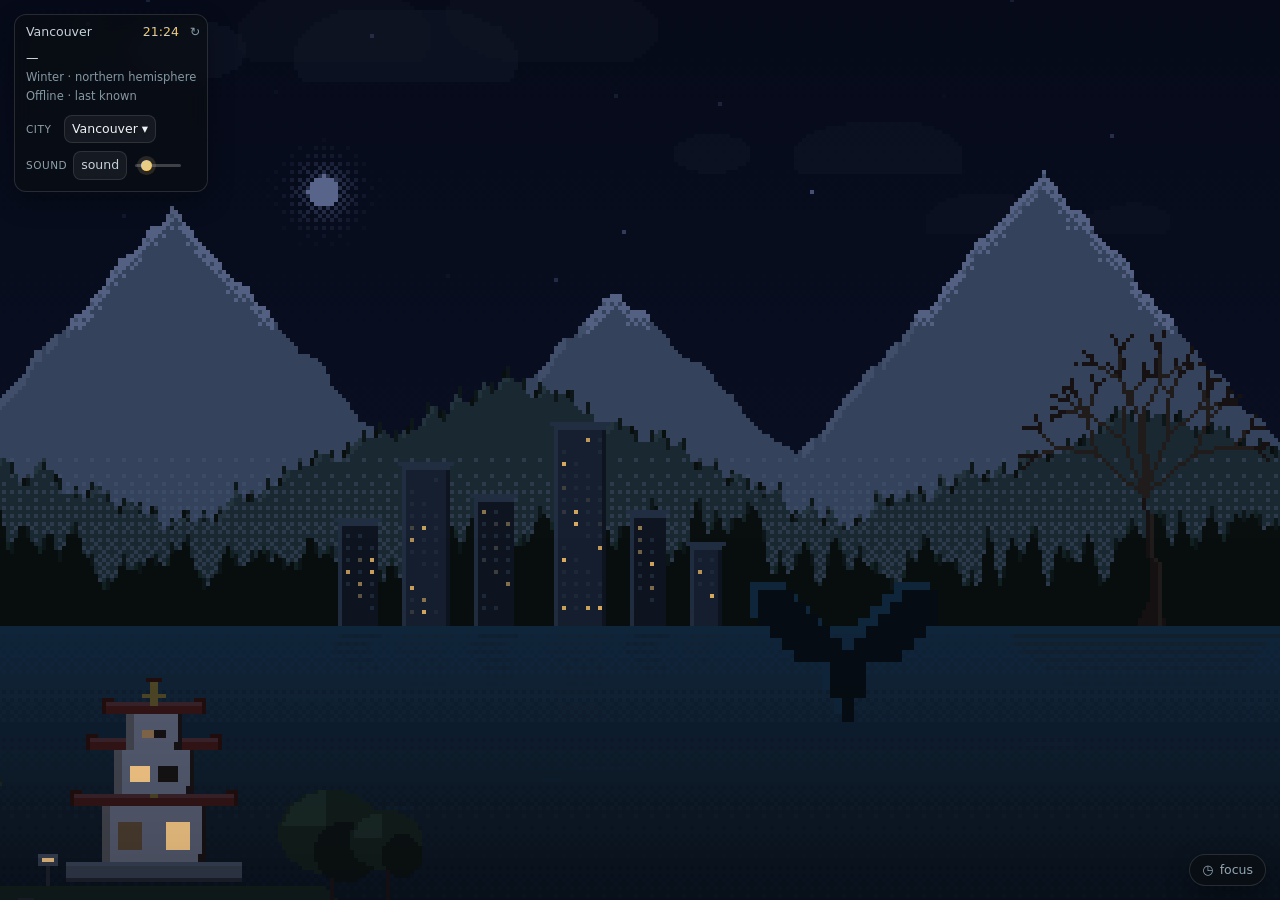
==== commit 6a61f99b: "focus timer: move it out of the card into its own bottom-right pill The card goes back to place, wea" ====
--- a/index.html
+++ b/index.html
@@ -61,15 +61,34 @@
   #infoBody{padding:0 11px 9px;display:flex;flex-direction:column;gap:3px}
   #info.closed #infoBody{display:none}
   #infoBody .row{display:flex;gap:6px;align-items:baseline}
-  #infoPlay{background:transparent;border:0;color:#93a6b3;font:inherit;line-height:1;
-      padding:1px 3px;margin:0 2px 0 0;cursor:pointer;border-radius:6px;display:inline-flex;align-items:center}
-  #infoPlay:hover{color:#fff;background:rgba(255,255,255,.12)}
-  #infoPlay[data-on="true"]{color:#e8cb84}
-  #infoSession{color:#e8cb84;font-variant-numeric:tabular-nums;cursor:pointer}
-  #infoSession.break{color:#9fd0b8}
-  #infoSession.muted{color:#93a6b3}
   #infoBody .muted{color:#8798a2;font-size:11.5px;line-height:1.35}
   @media (max-width:760px){ #info{top:10px;left:10px;min-width:150px} }
+
+  /* ---- focus timer: its own pill in the bottom-right, away from the card
+     (top-left) and the island (bottom-left); the panel opens above it ---- */
+  #focus{position:fixed;right:14px;bottom:14px;z-index:6;display:flex;flex-direction:column;
+      align-items:flex-end;gap:8px;color:#e6edf1;font:12.5px/1.45 system-ui,-apple-system,"Segoe UI",sans-serif}
+  #focusPill,#focusPanel{background:rgba(10,14,17,.62);border:1px solid rgba(255,255,255,.13);
+      backdrop-filter:blur(10px);-webkit-backdrop-filter:blur(10px);box-shadow:0 10px 26px rgba(0,0,0,.3)}
+  #focusPill{display:inline-flex;align-items:center;gap:6px;padding:6px 12px;border-radius:999px;
+      color:#93a6b3;font-variant-numeric:tabular-nums}
+  #focusPill:hover{color:#fff;background:rgba(22,28,32,.78)}
+  #focusPill[data-kind="focus"]{color:#e8cb84;border-color:rgba(232,203,132,.38)}
+  #focusPill[data-kind="break"]{color:#9fd0b8;border-color:rgba(159,208,184,.38)}
+  #focusPill .ico{font-size:13px;line-height:1}
+  #focusPanel{width:190px;box-sizing:border-box;padding:10px 12px 12px;border-radius:12px;
+      display:flex;flex-direction:column;gap:8px}
+  #focusPanel[hidden]{display:none}
+  #focusKind{color:#8fa0a9;font-size:10.5px;letter-spacing:.05em;text-transform:uppercase}
+  #focusLeft{font-size:28px;line-height:1.05;color:#c6d2d9;font-variant-numeric:tabular-nums}
+  #focusLeft.focus{color:#e8cb84}
+  #focusLeft.break{color:#9fd0b8}
+  #focusNote{color:#8798a2;font-size:11.5px;line-height:1.35;min-height:1.35em}
+  #focusLens{display:flex;gap:6px}
+  #focusLens[hidden]{display:none}
+  #focusLens button{flex:1}
+  #focusGo{width:100%}
+  @media (max-width:760px){ #focus{right:10px;bottom:10px} }
 
   /* ---- the pagoda island is a link into the voxel garden ----
      Sits under the UI (z-index 4 < bar's 5 and card's 6) so it can never eat a
@@ -106,7 +125,6 @@
   <div id="infoHead" role="button" tabindex="0" aria-expanded="true" title="Location, weather and time">
     <span id="infoPlace">Vancouver</span>
     <span id="infoClock">--:--</span>
-    <button id="infoPlay" aria-label="Start a focus session" title="Start a focus session (f)">&#9655;</button>
     <button id="infoRefresh" aria-label="Refresh weather" title="Refresh weather now">&#8635;</button>
     <span class="chev" aria-hidden="true">&#9660;</span>
   </div>
@@ -121,8 +139,23 @@
     <div class="ctl" style="margin-bottom:2px"><span class="lbl">sound</span>
       <button id="snd" aria-pressed="false" title="Ambient sound">sound</button>
       <input id="vol" type="range" min="0" max="1" step="0.01" value="0.18" aria-label="Volume"></div>
-    <div class="row" id="infoSession"></div>
   </div>
+</div>
+
+<div id="focus">
+  <div id="focusPanel" role="dialog" aria-label="Focus timer" hidden>
+    <span id="focusKind">focus</span>
+    <span id="focusLeft">50m</span>
+    <div id="focusLens" role="group" aria-label="Session length">
+      <button data-len="25" aria-pressed="false">25m</button>
+      <button data-len="50" aria-pressed="true">50m</button>
+    </div>
+    <button id="focusGo">start</button>
+    <span id="focusNote"></span>
+  </div>
+  <button id="focusPill" aria-haspopup="dialog" aria-expanded="false" data-kind="idle">
+    <span class="ico" aria-hidden="true">&#9719;</span><span id="focusPillText">focus</span>
+  </button>
 </div>
 
 <script>
@@ -3488,9 +3521,10 @@
 }
 
 /* =========================================================================
-   Focus session — a timekeeper, not a productivity app.  The card carries it;
-   no panels, no rings, no notifications.  Deadlines only (wall clock), so a
-   hidden tab or a reload lands in the right state.
+   Focus session — a timekeeper, not a productivity app.  It lives in its own
+   pill in the bottom-right (the card stays about the place); the pill opens a
+   small panel.  No rings, no notifications.  Deadlines only (wall clock), so
+   a hidden tab or a reload lands in the right state.
    ========================================================================= */
 const BASE_TITLE = (typeof document !== "undefined" && document.title) || "";
 const FOCUS_LENGTHS = [50, 25];              // click the idle row to cycle
@@ -3517,36 +3551,39 @@
   session.startedAt = Number(pr.startedAt) || Date.now();
 }
 
+function sessionClock(ms){
+  return new Date(ms).toLocaleTimeString([], { hour: "2-digit", minute: "2-digit" });
+}
 function paintSession(){
-  const row = document.getElementById("infoSession");
-  const play = document.getElementById("infoPlay");
+  const $ = id => document.getElementById(id);
+  const pill = $("focusPill"), panel = $("focusPanel");
   const now = Date.now();
-  let text = "";
-  let cls = "";
-  if(session.kind === "focus"){
-    text = "focus · " + sessionMinLeft() + "m";
-  }else if(session.kind === "break"){
-    text = "break · " + sessionMinLeft() + "m";
-    cls = "break";
-  }else if(session.endedAt && now - session.endedAt < 90000){
+  const kind = session.kind;
+  const left = sessionMinLeft();
+  let note = "";
+  if(kind === "focus") note = "ends " + sessionClock(session.endAt) + ", then a break";
+  else if(kind === "break") note = "back at " + sessionClock(session.endAt);
+  else if(session.endedAt && now - session.endedAt < 90000){
     const m = Math.round((now - session.endedAt) / 60000);
-    text = "break ended " + (m < 1 ? "just now" : m + "m ago");
-    cls = "muted";
-  }else{
-    text = "focus " + session.lenMin + "m";
-    cls = "muted";
-  }
-  if(row){
-    row.textContent = text;
-    row.className = "row " + cls;
-    row.title = session.kind === "idle" ? "Start a " + session.lenMin + " minute session (click to cycle 50/25)"
-      : "Stop this session";
-  }
-  if(play){
-    play.textContent = session.kind === "idle" ? "\u25B7" : "\u23F8";
-    play.dataset.on = String(session.kind === "focus");
-    play.title = session.kind === "idle" ? "Start a focus session (f)" : "Stop (Esc)";
-    play.setAttribute("aria-label", session.kind === "idle" ? "Start a focus session" : "Stop the session");
+    note = "break ended " + (m < 1 ? "just now" : m + "m ago");
+  }else note = "f to start or stop";
+  if(pill){
+    pill.dataset.kind = kind;
+    $("focusPillText").textContent = kind === "focus" ? left + "m" : kind === "break" ? "break " + left + "m" : "focus";
+    pill.title = kind === "idle" ? "Focus timer" : kind + " · " + left + " min left";
+    pill.setAttribute("aria-expanded", String(!!panel && !panel.hidden));
+  }
+  if(panel){
+    $("focusKind").textContent = kind === "break" ? "break" : "focus";
+    const big = $("focusLeft");
+    big.textContent = (kind === "idle" ? session.lenMin : left) + "m";
+    big.className = kind === "idle" ? "" : kind;
+    const lens = $("focusLens");
+    lens.hidden = kind !== "idle";
+    for(const b of lens.querySelectorAll("button"))
+      b.setAttribute("aria-pressed", String(+b.dataset.len === session.lenMin));
+    $("focusGo").textContent = kind === "idle" ? "start" : kind === "focus" ? "stop" : "end break";
+    $("focusNote").textContent = note;
   }
   paintTitle();
 }
@@ -3608,26 +3645,39 @@
   stopSession();
   return false;
 }
-function cycleSessionLength(){
-  if(session.kind !== "idle") return;
-  session.lenMin = session.lenMin === 50 ? 25 : 50;
+function setSessionLength(min){
+  if(session.kind !== "idle" || !FOCUS_LENGTHS.includes(min)) return;
+  session.lenMin = min;
   session.endedAt = 0;                         // the new length is what you should see
   paintSession();
   try{ savePrefs(); }catch(e){}
 }
 (function wireSession(){
-  const play = document.getElementById("infoPlay");
-  const row = document.getElementById("infoSession");
-  if(play) play.addEventListener("click", e => { e.stopPropagation(); toggleSession(); });
-  if(row) row.addEventListener("click", e => {
-    e.stopPropagation();
-    if(session.kind === "idle") cycleSessionLength(); else stopSession();
+  const wrap = document.getElementById("focus");
+  const pill = document.getElementById("focusPill");
+  const panel = document.getElementById("focusPanel");
+  const setOpen = open => { if(panel){ panel.hidden = !open; paintSession(); } };
+  if(pill) pill.addEventListener("click", () => setOpen(panel.hidden));
+  const go = document.getElementById("focusGo");
+  if(go) go.addEventListener("click", () => {
+    if(session.kind === "break") advanceSession(); else toggleSession();
+    paintSession();
   });
+  const lens = document.getElementById("focusLens");
+  if(lens) lens.addEventListener("click", e => {
+    const b = e.target.closest("button[data-len]");
+    if(b) setSessionLength(+b.dataset.len);
+  });
+  // a click anywhere else puts the panel away
+  addEventListener("pointerdown", e => { if(wrap && !wrap.contains(e.target)) setOpen(false); });
   addEventListener("keydown", e => {
     const t = e.target;
     if(t && /input|textarea|select/i.test(t.tagName || "")) return;
     if(e.key === "f" || e.key === "F"){ e.preventDefault(); toggleSession(); }
-    else if(e.key === "Escape"){ if(session.kind !== "idle"){ e.preventDefault(); stopSession(); } }
+    else if(e.key === "Escape"){
+      if(panel && !panel.hidden){ e.preventDefault(); setOpen(false); }
+      else if(session.kind !== "idle"){ e.preventDefault(); stopSession(); }
+    }
   });
   addEventListener("pagehide", () => { try{ savePrefs(); }catch(e){} });
   paintSession();
@@ -3754,8 +3804,7 @@
   if(volInput) volInput.value = String(vol);
   paintSoundButton();
   if(soundWanted) armGestureStart();   // never autoplay: wait for the first gesture
-  
-setInterval(updateInfo, 1000);
+  setInterval(updateInfo, 1000);
   setInterval(() => { if(!state.own && state.wxAuto) refreshWeather(); }, 15 * 60 * 1000);
   requestAnimationFrame(tick);
 }
@@ -3863,7 +3912,7 @@
     stop(){ stopSession(); },
     tick(){ tickSession(); },
     endIn(ms){ session.endAt = Date.now() + Math.max(0, ms); },
-    row(){ const r = document.getElementById("infoSession"); return r ? r.textContent : null; }
+    row(){ const r = document.getElementById("focusPillText"); return r ? r.textContent : null; }
   },
   selectCity(id){ if(CITY_BY_ID[id]) setCity(id, true); return state.city; }
 };
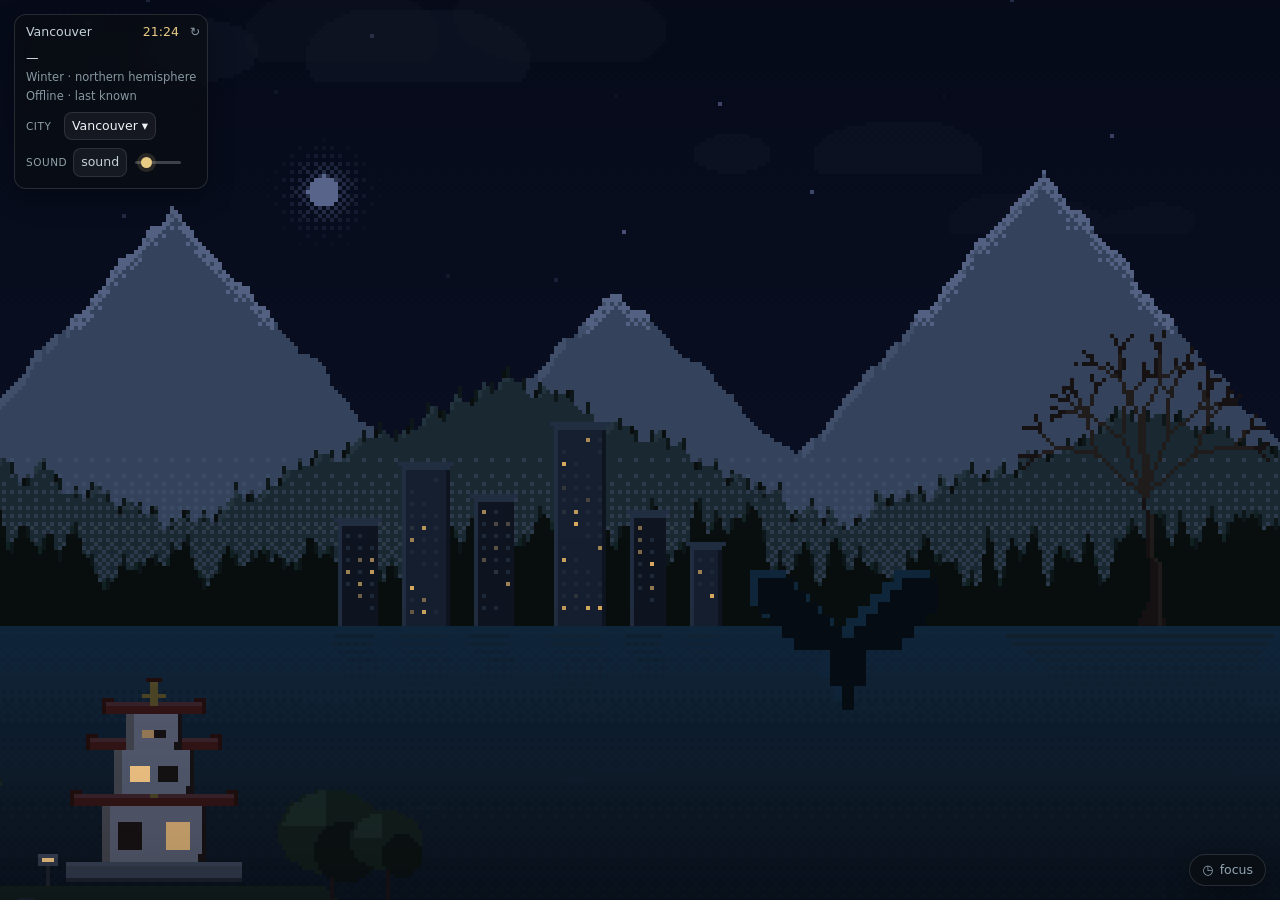
==== commit 1ae49681: "Focus timer: pomodoro rounds, pause/extend/skip, on-screen cues Four focus rounds per cycle with sho" ====
--- a/index.html
+++ b/index.html
@@ -61,6 +61,7 @@
   #infoBody{padding:0 11px 9px;display:flex;flex-direction:column;gap:3px}
   #info.closed #infoBody{display:none}
   #infoBody .row{display:flex;gap:6px;align-items:baseline}
+  #infoBody .row[hidden]{display:none}
   #infoBody .muted{color:#8798a2;font-size:11.5px;line-height:1.35}
   @media (max-width:760px){ #info{top:10px;left:10px;min-width:150px} }
 
@@ -79,7 +80,7 @@
   #focusPanel{width:190px;box-sizing:border-box;padding:10px 12px 12px;border-radius:12px;
       display:flex;flex-direction:column;gap:8px}
   #focusPanel[hidden]{display:none}
-  #focusKind{color:#8fa0a9;font-size:10.5px;letter-spacing:.05em;text-transform:uppercase}
+  #focusKind{color:#8fa0a9;font-size:10.5px;letter-spacing:.05em;text-transform:uppercase;white-space:nowrap}
   #focusLeft{font-size:28px;line-height:1.05;color:#c6d2d9;font-variant-numeric:tabular-nums}
   #focusLeft.focus{color:#e8cb84}
   #focusLeft.break{color:#9fd0b8}
@@ -88,7 +89,27 @@
   #focusLens[hidden]{display:none}
   #focusLens button{flex:1}
   #focusGo{width:100%}
+  .fp-top{display:flex;justify-content:space-between;align-items:center}
+  #focusRounds{display:inline-flex;gap:4px}
+  #focusRounds .dot{width:6px;height:6px;border-radius:50%;border:1px solid rgba(255,255,255,.3)}
+  .dot.done{background:#e8cb84;border-color:#e8cb84}
+  .dot.now{border-color:#e8cb84;box-shadow:0 0 0 2px rgba(232,203,132,.18)}
+  #focusCtl{display:flex;gap:6px}
+  #focusCtl button{flex:1}
+  #focusCtl[hidden]{display:none}
+  #focusAuto{display:flex;align-items:center;gap:6px;color:#8fa0a9;font-size:11.5px;cursor:pointer}
+  #focusAuto[hidden]{display:none}
+  #focusLeft.paused{opacity:.55}
+  #focusPill[data-paused="true"]{opacity:.7}
+  /* the progress line: a thin strip along the bottom edge, the whole window wide */
+  #focusLine{position:fixed;left:0;bottom:0;height:3px;width:0;z-index:5;pointer-events:none;background:#e8cb84;opacity:.75;transition:width 1s linear,background .6s,opacity .6s}
+  #focusLine[data-kind="break"]{background:#9fd0b8}
+  #focusLine.paused{opacity:.3}
+  #focusLine[hidden]{display:none}
+  @media (prefers-reduced-motion: reduce){ #focusLine{transition:none} }
   @media (max-width:760px){ #focus{right:10px;bottom:10px} }
+  /* narrower panel on phones, so it stays clear of the island on the left */
+  @media (max-width:520px){ #focusPanel{width:150px;padding:9px 10px 10px} }
 
   /* ---- the pagoda island is a link into the voxel garden ----
      Sits under the UI (z-index 4 < bar's 5 and card's 6) so it can never eat a
@@ -144,19 +165,25 @@
 
 <div id="focus">
   <div id="focusPanel" role="dialog" aria-label="Focus timer" hidden>
-    <span id="focusKind">focus</span>
+    <div class="fp-top"><span id="focusKind">focus</span><span id="focusRounds" aria-label="Round 1 of 4"></span></div>
     <span id="focusLeft">50m</span>
     <div id="focusLens" role="group" aria-label="Session length">
       <button data-len="25" aria-pressed="false">25m</button>
       <button data-len="50" aria-pressed="true">50m</button>
     </div>
+    <div id="focusCtl">
+      <button id="focusPause">pause</button>
+      <button id="focusMore" title="Add 5 minutes">+5m</button>
+    </div>
     <button id="focusGo">start</button>
+    <label id="focusAuto"><input type="checkbox" id="focusAutoBox"> auto-start next focus</label>
     <span id="focusNote"></span>
   </div>
   <button id="focusPill" aria-haspopup="dialog" aria-expanded="false" data-kind="idle">
     <span class="ico" aria-hidden="true">&#9719;</span><span id="focusPillText">focus</span>
   </button>
 </div>
+<div id="focusLine" aria-hidden="true" hidden></div>
 
 <script>
 "use strict";
@@ -2577,6 +2604,23 @@
   b.globalCompositeOperation = "lighter";
   if(state.snowAmt > 0.01){
     b.fillStyle = "rgba(196,214,230," + (0.045 * state.snowAmt).toFixed(3) + ")";
+    b.fillRect(0, 0, BW, BH);
+  }
+  // the focus session colours the room: cooler in a round, warmer in a break,
+  // eased per frame so starting or stopping never snaps
+  const tintHalf = session.paused ? 0.5 : 1;
+  const wantFocus = session.kind === "focus" ? 0.12 * tintHalf : 0;
+  const wantBrk = session.kind === "break" ? 0.05 * tintHalf : 0;
+  sessionTint.focus += (wantFocus - sessionTint.focus) * 0.03;
+  sessionTint.brk += (wantBrk - sessionTint.brk) * 0.03;
+  if(sessionTint.focus > 0.002){
+    b.globalCompositeOperation = "multiply";
+    b.fillStyle = "rgba(168,182,206," + sessionTint.focus.toFixed(3) + ")";
+    b.fillRect(0, 0, BW, BH);
+  }
+  if(sessionTint.brk > 0.002){
+    b.globalCompositeOperation = "lighter";
+    b.fillStyle = "rgba(255,224,170," + sessionTint.brk.toFixed(3) + ")";
     b.fillRect(0, 0, BW, BH);
   }
   b.globalCompositeOperation = "source-over";
@@ -3087,7 +3131,7 @@
     toneFilter.frequency.setTargetAtTime(lerp(18000, 9000, clamp(state.snowAmt, 0, 1)), t, 1.2);
   if(padFilter){
     // the session's half colours the room slightly: focus dimmer, break brighter
-    const phase = session.kind === "focus" ? 0.90 : session.kind === "break" ? 1.14 : 1;
+    const phase = session.paused ? 1 : (session.kind === "focus" ? 0.90 : session.kind === "break" ? 1.14 : 1);
     const want = prof.cutoff * seasonCut() * phase;
     if(Math.abs(padFilter.frequency.value - want) > want * 0.03)
       padFilter.frequency.setTargetAtTime(want, t, 1.2);
@@ -3524,66 +3568,154 @@
    Focus session — a timekeeper, not a productivity app.  It lives in its own
    pill in the bottom-right (the card stays about the place); the pill opens a
    small panel.  No rings, no notifications.  Deadlines only (wall clock), so
-   a hidden tab or a reload lands in the right state.
+   a hidden tab or a reload lands in the right state.  A cycle is four focus
+   rounds: a short break after rounds 1-3, a long break after the fourth.
    ========================================================================= */
 const BASE_TITLE = (typeof document !== "undefined" && document.title) || "";
-const FOCUS_LENGTHS = [50, 25];              // click the idle row to cycle
-const BREAK_MIN = 10;
-const session = { kind: "idle", lenMin: 50, endAt: 0, startedAt: 0, marks: 0, endedAt: 0 };
-
+const FOCUS_LENGTHS = [25, 50];
+const BREAKS = { 25: { short: 5, long: 15 }, 50: { short: 10, long: 20 } };
+const ROUNDS = 4;
+const CYCLE_IDLE_RESET = 60 * 60000;   // idle longer than this between rounds -> cycle starts over
+const sessionTint = { focus: 0, brk: 0 };     // eased scene tint, applied in grade()
+const session = { kind: "idle", breakType: "", lenMin: 50, endAt: 0, startedAt: 0, totalMs: 0,
+                  paused: false, pausedLeft: 0, completed: 0, autoStart: false, marks: 0, endedAt: 0 };
+
+function sessionLeftMs(){
+  return session.paused ? session.pausedLeft : Math.max(0, session.endAt - Date.now());
+}
 function sessionMinLeft(){
-  return Math.max(0, Math.ceil((session.endAt - Date.now()) / 60000));
+  return Math.max(0, Math.ceil(sessionLeftMs() / 60000));
+}
+/* the round you are in: 1-based while idle or focusing, the one just finished in a break */
+function sessionRound(){
+  if(session.kind === "break") return Math.max(1, session.completed);
+  return Math.min(session.completed + 1, ROUNDS);
+}
+function sessionBreakMin(type){
+  const brk = BREAKS[session.lenMin] || { short: 5, long: 15 };
+  return brk[type] || 5;
 }
 function sessionSave(){
-  return { kind: session.kind, lenMin: session.lenMin, endAt: session.endAt, startedAt: session.startedAt, marks: session.marks };
+  return { kind: session.kind, breakType: session.breakType, lenMin: session.lenMin, endAt: session.endAt,
+           startedAt: session.startedAt, totalMs: session.totalMs, paused: session.paused,
+           pausedLeft: session.pausedLeft, completed: session.completed, autoStart: session.autoStart,
+           marks: session.marks, savedAt: Date.now() };
 }
 function restoreSession(pr){
   if(!pr || typeof pr !== "object") return;
   if(Number.isFinite(pr.lenMin) && pr.lenMin > 0) session.lenMin = pr.lenMin;
   if(Number.isInteger(pr.marks)) session.marks = pr.marks;
+  if(Number.isInteger(pr.completed)) session.completed = clamp(pr.completed, 0, ROUNDS);
+  if(typeof pr.autoStart === "boolean") session.autoStart = pr.autoStart;
   const kind = pr.kind === "focus" || pr.kind === "break" ? pr.kind : "idle";
   const endAt = Number(pr.endAt) || 0;
   if(kind === "idle" || !endAt) return;
-  const slack = 120000;                       // two minutes of grace for a reload
-  if(endAt < Date.now() - slack){ session.kind = "idle"; session.endAt = 0; return; }
   session.kind = kind;
+  session.breakType = kind === "break" ? (pr.breakType === "long" ? "long" : "short") : "";
+  session.startedAt = Number(pr.startedAt) || Date.now();
+  session.totalMs = Number(pr.totalMs) > 0 ? Number(pr.totalMs) : Math.max(0, endAt - session.startedAt);
+  // a paused session is worth keeping for half a day; a running one has 2 min of grace
+  if(pr.paused === true && Number(pr.savedAt) > Date.now() - 12 * 3600000){
+    session.paused = true;
+    session.pausedLeft = Math.max(0, Number(pr.pausedLeft) || 0);
+    session.endAt = Date.now() + session.pausedLeft;
+    return;
+  }
+  session.paused = false;
+  session.pausedLeft = 0;
+  if(endAt < Date.now() - 120000){
+    session.kind = "idle";
+    session.breakType = "";
+    session.endAt = 0;
+    session.totalMs = 0;
+    return;
+  }
   session.endAt = endAt;
-  session.startedAt = Number(pr.startedAt) || Date.now();
-}
-
-function sessionClock(ms){
-  return new Date(ms).toLocaleTimeString([], { hour: "2-digit", minute: "2-digit" });
+}
+
+function sessionClock(ms){                     // the city's clock, same format as the card
+  const tz = state.own ? undefined : cityRecord(state.city).tz;
+  return new Date(ms).toLocaleTimeString("en-GB", { timeZone: tz, hour: "2-digit", minute: "2-digit", hourCycle: "h23" });
 }
 function paintSession(){
   const $ = id => document.getElementById(id);
   const pill = $("focusPill"), panel = $("focusPanel");
   const now = Date.now();
   const kind = session.kind;
+  const paused = session.paused && kind !== "idle";
   const left = sessionMinLeft();
+  const round = sessionRound();
   let note = "";
-  if(kind === "focus") note = "ends " + sessionClock(session.endAt) + ", then a break";
-  else if(kind === "break") note = "back at " + sessionClock(session.endAt);
+  if(paused) note = "paused · " + left + " min left";
+  else if(kind === "focus"){
+    const nextType = round >= ROUNDS ? "long" : "short";
+    note = "ends " + sessionClock(session.endAt) + ", then a " +
+           sessionBreakMin(nextType) + "m " + (nextType === "long" ? "long break" : "break");
+  }
+  else if(kind === "break") note = (session.autoStart ? "next focus at " : "back at ") + sessionClock(session.endAt);
   else if(session.endedAt && now - session.endedAt < 90000){
     const m = Math.round((now - session.endedAt) / 60000);
     note = "break ended " + (m < 1 ? "just now" : m + "m ago");
-  }else note = "f to start or stop";
+  }else note = "round " + round + " of " + ROUNDS + " · f to start";
   if(pill){
     pill.dataset.kind = kind;
-    $("focusPillText").textContent = kind === "focus" ? left + "m" : kind === "break" ? "break " + left + "m" : "focus";
+    pill.dataset.paused = String(session.paused);
+    $("focusPillText").textContent =
+      kind === "idle" ? "focus"
+      : kind === "focus" ? left + "m"
+      : session.breakType === "long" ? "long break " + left + "m"
+      : "break " + left + "m";
     pill.title = kind === "idle" ? "Focus timer" : kind + " · " + left + " min left";
     pill.setAttribute("aria-expanded", String(!!panel && !panel.hidden));
   }
   if(panel){
-    $("focusKind").textContent = kind === "break" ? "break" : "focus";
+    const kindEl = $("focusKind");
+    kindEl.textContent =
+      kind === "idle" ? "focus"
+      : kind === "break" ? (session.breakType === "long" ? "long break" : "short break")
+      : "focus · " + round + " of " + ROUNDS;
     const big = $("focusLeft");
     big.textContent = (kind === "idle" ? session.lenMin : left) + "m";
-    big.className = kind === "idle" ? "" : kind;
+    big.className = kind === "idle" ? "" : kind + (paused ? " paused" : "");
     const lens = $("focusLens");
     lens.hidden = kind !== "idle";
     for(const b of lens.querySelectorAll("button"))
       b.setAttribute("aria-pressed", String(+b.dataset.len === session.lenMin));
-    $("focusGo").textContent = kind === "idle" ? "start" : kind === "focus" ? "stop" : "end break";
+    const ctl = $("focusCtl");
+    if(ctl) ctl.hidden = kind === "idle";
+    const pauseBtn = $("focusPause");
+    if(pauseBtn) pauseBtn.textContent = paused ? "resume" : "pause";
+    const go = $("focusGo");
+    if(go) go.textContent = kind === "idle" ? "start" : kind === "focus" ? "stop" : "skip break";
+    const auto = $("focusAuto"), autoBox = $("focusAutoBox");
+    if(auto) auto.hidden = kind !== "idle";
+    if(autoBox) autoBox.checked = session.autoStart;
     $("focusNote").textContent = note;
+  }
+  const roundsEl = $("focusRounds");
+  if(roundsEl){
+    while(roundsEl.children.length < ROUNDS){
+      const d = document.createElement("span");
+      d.className = "dot";
+      roundsEl.appendChild(d);
+    }
+    while(roundsEl.children.length > ROUNDS) roundsEl.removeChild(roundsEl.lastChild);
+    for(let i = 0; i < roundsEl.children.length; i++)
+      roundsEl.children[i].className = "dot" +
+        (i < session.completed ? " done" : "") +
+        (kind === "focus" && i === round - 1 ? " now" : "");
+    roundsEl.setAttribute("aria-label", "Round " + round + " of " + ROUNDS);
+  }
+  const line = $("focusLine");
+  if(line){
+    const running = kind !== "idle";
+    line.hidden = !running;
+    if(running){
+      const progress = session.totalMs > 0 ? clamp(1 - sessionLeftMs() / session.totalMs, 0, 1) : 0;
+      line.dataset.kind = kind;
+      line.style.width = (progress * 100).toFixed(2) + "%";
+      line.classList.toggle("paused", paused);
+    }else line.classList.remove("paused");
   }
   paintTitle();
 }
@@ -3592,6 +3724,7 @@
   let prefix = "";
   if(session.kind === "focus") prefix = sessionMinLeft() + "m · ";
   else if(session.kind === "break") prefix = "break " + sessionMinLeft() + "m · ";
+  if(session.paused) prefix = "‖ " + prefix;
   document.title = prefix + BASE_TITLE;
 }
 function playCadence(){
@@ -3603,47 +3736,113 @@
   }catch(e){}
   try{ savePrefs(); }catch(e){}
 }
+/* start a focus round from a clean state: used by startSession and by the
+   automatic hand-off out of a break, which skips the idle-reset check */
+function beginFocus(){
+  const now = Date.now();
+  session.kind = "focus";
+  session.breakType = "";
+  session.paused = false;
+  session.pausedLeft = 0;
+  session.totalMs = session.lenMin * 60000;
+  session.startedAt = now;
+  session.endAt = now + session.totalMs;
+  session.endedAt = 0;
+}
 function advanceSession(){
   const now = Date.now();
   if(session.kind === "focus"){
-    session.marks++;                           // one mark per completed focus
+    session.completed++;                       // one round done
+    session.marks++;                           // one lifetime mark per completed focus
+    session.breakType = session.completed >= ROUNDS ? "long" : "short";
     session.kind = "break";
+    session.totalMs = sessionBreakMin(session.breakType) * 60000;
     session.startedAt = now;
-    session.endAt = now + BREAK_MIN * 60000;
+    session.endAt = now + session.totalMs;
     playCadence();
   }else if(session.kind === "break"){
-    session.kind = "idle";
-    session.endAt = 0;
-    session.endedAt = now;
-  }
+    if(session.breakType === "long") session.completed = 0;   // the cycle is done
+    if(session.autoStart) beginFocus();
+    else{
+      session.kind = "idle";
+      session.breakType = "";
+      session.endAt = 0;
+      session.totalMs = 0;
+      session.endedAt = now;
+    }
+  }
+  paintSession();
   try{ savePrefs(); }catch(e){}
 }
 function tickSession(){
-  if(session.kind !== "idle" && session.endAt && Date.now() >= session.endAt) advanceSession();
+  if(session.kind !== "idle" && !session.paused && session.endAt && Date.now() >= session.endAt) advanceSession();
   paintSession();
 }
 function startSession(min){
   if(session.kind !== "idle") return false;
-  session.lenMin = Number.isFinite(min) && min > 0 ? min : session.lenMin;
-  session.kind = "focus";
-  session.startedAt = Date.now();
-  session.endAt = session.startedAt + session.lenMin * 60000;
-  session.endedAt = 0;
-  tickSession();
+  if(session.endedAt && Date.now() - session.endedAt > CYCLE_IDLE_RESET) session.completed = 0;
+  if(FOCUS_LENGTHS.includes(min)) session.lenMin = min;
+  beginFocus();
+  paintSession();
   try{ savePrefs(); }catch(e){}
   return true;
 }
 function stopSession(){
   session.kind = "idle";
+  session.breakType = "";
+  session.paused = false;
+  session.pausedLeft = 0;
+  session.completed = 0;                       // stopping ends the cycle
   session.endAt = 0;
+  session.totalMs = 0;
   session.endedAt = 0;
-  tickSession();
+  paintSession();
   try{ savePrefs(); }catch(e){}
 }
 function toggleSession(){
   if(session.kind === "idle") return startSession();
   stopSession();
   return false;
+}
+function pauseSession(){
+  if(session.kind === "idle" || session.paused) return false;
+  session.pausedLeft = Math.max(0, session.endAt - Date.now());
+  session.paused = true;
+  paintSession();
+  try{ savePrefs(); }catch(e){}
+  return true;
+}
+function resumeSession(){
+  if(!session.paused) return false;
+  session.endAt = Date.now() + session.pausedLeft;
+  session.paused = false;
+  session.pausedLeft = 0;
+  paintSession();
+  try{ savePrefs(); }catch(e){}
+  return true;
+}
+function extendSession(min = 5){
+  if(session.kind === "idle") return false;
+  const add = (Number.isFinite(min) ? min : 5) * 60000;
+  session.totalMs += add;
+  if(session.paused) session.pausedLeft += add;
+  else session.endAt += add;
+  paintSession();
+  try{ savePrefs(); }catch(e){}
+  return true;
+}
+function skipBreak(){
+  if(session.kind !== "break") return false;
+  if(session.breakType === "long") session.completed = 0;
+  beginFocus();
+  paintSession();
+  try{ savePrefs(); }catch(e){}
+  return true;
+}
+function setAutoStart(on){
+  session.autoStart = !!on;
+  paintSession();
+  try{ savePrefs(); }catch(e){}
 }
 function setSessionLength(min){
   if(session.kind !== "idle" || !FOCUS_LENGTHS.includes(min)) return;
@@ -3660,9 +3859,19 @@
   if(pill) pill.addEventListener("click", () => setOpen(panel.hidden));
   const go = document.getElementById("focusGo");
   if(go) go.addEventListener("click", () => {
-    if(session.kind === "break") advanceSession(); else toggleSession();
+    if(session.kind === "idle") startSession();
+    else if(session.kind === "focus") stopSession();
+    else skipBreak();
     paintSession();
   });
+  const pauseBtn = document.getElementById("focusPause");
+  if(pauseBtn) pauseBtn.addEventListener("click", () => {
+    if(session.paused) resumeSession(); else pauseSession();
+  });
+  const more = document.getElementById("focusMore");
+  if(more) more.addEventListener("click", () => extendSession(5));
+  const autoBox = document.getElementById("focusAutoBox");
+  if(autoBox) autoBox.addEventListener("change", () => setAutoStart(autoBox.checked));
   const lens = document.getElementById("focusLens");
   if(lens) lens.addEventListener("click", e => {
     const b = e.target.closest("button[data-len]");
@@ -3674,6 +3883,12 @@
     const t = e.target;
     if(t && /input|textarea|select/i.test(t.tagName || "")) return;
     if(e.key === "f" || e.key === "F"){ e.preventDefault(); toggleSession(); }
+    else if(e.key === "p" || e.key === "P"){
+      if(session.kind !== "idle"){
+        e.preventDefault();
+        if(session.paused) resumeSession(); else pauseSession();
+      }
+    }
     else if(e.key === "Escape"){
       if(panel && !panel.hidden){ e.preventDefault(); setOpen(false); }
       else if(session.kind !== "idle"){ e.preventDefault(); stopSession(); }
@@ -3906,12 +4121,19 @@
   audioUpdate(){ updateAudio(); return PIXEL.audio(); },
   audioToggle(){ return setSoundOn(!soundOn); },
   session: {
-    get(){ return { kind: session.kind, lenMin: session.lenMin, leftMs: Math.max(0, session.endAt - Date.now()),
-                    marks: session.marks, title: document.title }; },
+    get(){ return { kind: session.kind, breakType: session.breakType, lenMin: session.lenMin,
+                    leftMs: sessionLeftMs(), totalMs: session.totalMs,
+                    progress: session.totalMs > 0 ? clamp(1 - sessionLeftMs() / session.totalMs, 0, 1) : 0,
+                    paused: session.paused, completed: session.completed, round: sessionRound(),
+                    rounds: ROUNDS, autoStart: session.autoStart, marks: session.marks, title: document.title }; },
     start(min){ return startSession(min); },
     stop(){ stopSession(); },
     tick(){ tickSession(); },
-    endIn(ms){ session.endAt = Date.now() + Math.max(0, ms); },
+    endIn(ms){ session.endAt = Date.now() + Math.max(0, ms); if(session.paused) session.pausedLeft = Math.max(0, ms); },
+    pause(){ pauseSession(); }, resume(){ resumeSession(); },
+    extend(min){ extendSession(min); }, skip(){ skipBreak(); },
+    setAutoStart(on){ setAutoStart(on); },
+    tint(){ return { focus: sessionTint.focus, brk: sessionTint.brk }; },
     row(){ const r = document.getElementById("focusPillText"); return r ? r.textContent : null; }
   },
   selectCity(id){ if(CITY_BY_ID[id]) setCity(id, true); return state.city; }
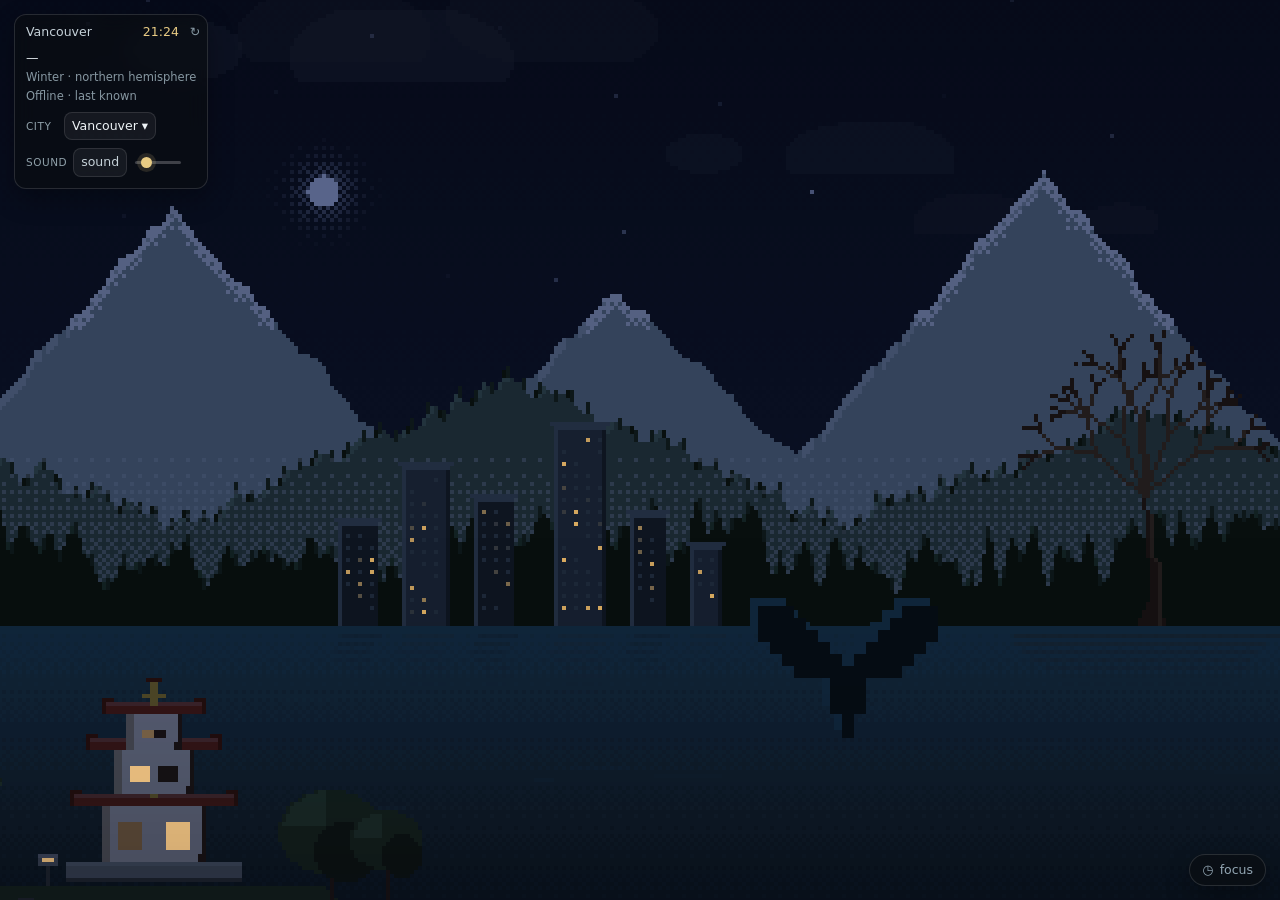
==== commit 0decac92: "Cover all cities and the garden in checks, record a render baseline Adds tests/check-pages.mjs (run " ====
--- a/index.html
+++ b/index.html
@@ -3960,7 +3960,6 @@
   gardenLink = document.getElementById("gardenLink");
   sndBtn = document.getElementById("snd");
   volInput = document.getElementById("vol");
-  if(gardenLink) gardenLink.href = "./voxel-garden/?city=" + encodeURIComponent(state.city);
   for(let i = 0; i < wxBtns.length; i++)
     if(wxBtns[i].dataset.wx === "snow") snowBtn = wxBtns[i];
 
@@ -4016,6 +4015,7 @@
   });
 
   loadPrefs();
+  if(gardenLink) gardenLink.href = "./voxel-garden/?city=" + encodeURIComponent(state.city);
   if(volInput) volInput.value = String(vol);
   paintSoundButton();
   if(soundWanted) armGestureStart();   // never autoplay: wait for the first gesture
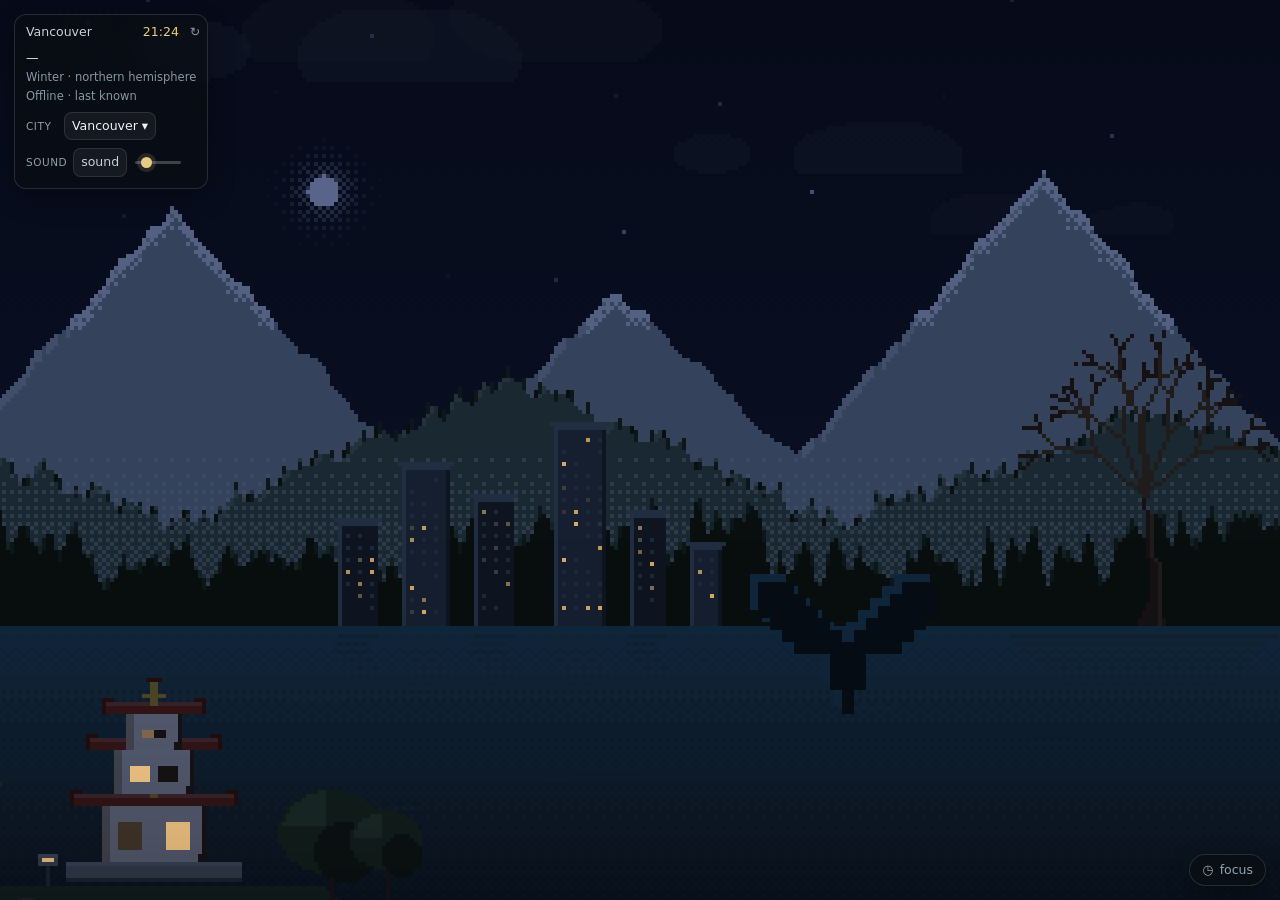
==== commit ef55efac: "Split the city and garden pages into plain script files Both pages are now thin HTML over classic sc" ====
--- a/index.html
+++ b/index.html
@@ -4,128 +4,7 @@
 <meta charset="utf-8">
 <meta name="viewport" content="width=device-width,initial-scale=1">
 <title>Pixel garden — six cities, one view</title>
-<style>
-  html,body{margin:0;height:100%;overflow:hidden;background:#070a0c}
-  canvas{position:fixed;inset:0;display:block;image-rendering:pixelated;image-rendering:crisp-edges}
-
-  /* ---- controls live inside the corner card ---- */
-  #infoBody .ctl{display:flex;align-items:center;gap:6px;margin-top:5px}
-  #infoBody .ctl .lbl{color:#8fa0a9;font-size:10.5px;letter-spacing:.05em;text-transform:uppercase;min-width:32px}
-  #infoBody .ctl button{padding:4px 7px}
-  #infoBody #hour{width:74px}
-  #infoBody #vol{width:46px}
-  button{font:inherit;color:#c6d2d9;background:rgba(255,255,255,.055);border:1px solid rgba(255,255,255,.11);
-      border-radius:8px;padding:5px 8px;cursor:pointer;transition:background .15s,color .15s,border-color .15s}
-  button:hover{background:rgba(255,255,255,.13);color:#fff}
-  button[aria-pressed="true"]{background:rgba(232,203,132,.17);border-color:rgba(232,203,132,.45);color:#f4e2b4}
-  input[type=range]{-webkit-appearance:none;appearance:none;height:3px;border-radius:2px;
-      background:rgba(255,255,255,.22);outline:none;cursor:pointer}
-  input[type=range]::-webkit-slider-thumb{-webkit-appearance:none;width:11px;height:11px;border-radius:50%;
-      background:#e8cb84;box-shadow:0 0 0 4px rgba(232,203,132,.14);cursor:pointer}
-  input[type=range]::-moz-range-thumb{width:11px;height:11px;border:0;border-radius:50%;background:#e8cb84}
-  #cityBtn{color:#eef3f6}
-  #cityMenu{position:fixed;z-index:7;display:flex;flex-direction:column;gap:2px;padding:6px;
-      border-radius:12px;background:rgba(10,14,17,.9);border:1px solid rgba(255,255,255,.14);
-      backdrop-filter:blur(12px);-webkit-backdrop-filter:blur(12px);
-      box-shadow:0 14px 34px rgba(0,0,0,.45);min-width:132px}
-  #cityMenu[hidden]{display:none}
-  #cityMenu button{text-align:left;border:0;background:transparent;color:#c6d2d9;padding:6px 10px;
-      border-radius:7px;white-space:nowrap}
-  #cityMenu button:hover{background:rgba(255,255,255,.12);color:#fff}
-  #cityMenu button[aria-pressed="true"]{color:#f4e2b4;background:rgba(232,203,132,.12)}
-
-  /* ---- corner card (same contract as relax.html) ---- */
-  #info{position:fixed;top:14px;left:14px;z-index:6;min-width:172px;
-      background:rgba(10,14,17,.62);border:1px solid rgba(255,255,255,.13);border-radius:12px;
-      backdrop-filter:blur(10px);-webkit-backdrop-filter:blur(10px);
-      color:#e6edf1;font:12.5px/1.45 system-ui,-apple-system,"Segoe UI",sans-serif;overflow:hidden;
-      box-shadow:0 10px 26px rgba(0,0,0,.3)}
-  #infoHead{display:flex;align-items:center;gap:8px;width:100%;padding:8px 11px;
-      background:transparent;border:0;color:inherit;font:inherit;cursor:pointer;text-align:left;border-radius:0}
-  #infoHead:hover{background:rgba(255,255,255,.07)}
-  #infoRefresh{background:transparent;border:0;color:#8798a2;font:inherit;line-height:1;
-      padding:1px 3px;margin:0;cursor:pointer;border-radius:6px;display:inline-flex;align-items:center}
-  #infoRefresh:hover:not(:disabled){color:#fff;background:rgba(255,255,255,.12)}
-  #infoRefresh:disabled{opacity:.28;cursor:default}
-  #infoRefresh.spin{animation:info-spin .9s linear infinite}
-  @keyframes info-spin{to{transform:rotate(360deg)}}
-  @media (prefers-reduced-motion: reduce){ #infoRefresh.spin{animation:none} }
-  #infoPlace{flex:auto;color:#c6d2d9;overflow:hidden;text-overflow:ellipsis;white-space:nowrap}
-  #infoClock{font-variant-numeric:tabular-nums;color:#e8cb84}
-  #info .chev{font-size:9px;color:#8798a2;transition:transform .18s}
-  #info:not(.closed) .chev{transform:rotate(180deg)}
-  #infoSum{display:flex;align-items:baseline;gap:7px;padding:0 11px 8px;color:#cfdae1;font-size:12px}
-  #info:not(.closed) #infoSum{display:none}
-  #infoTempS{color:#e8cb84;font-variant-numeric:tabular-nums}
-  #infoSeasonS{font-size:11px}
-  #infoBody{padding:0 11px 9px;display:flex;flex-direction:column;gap:3px}
-  #info.closed #infoBody{display:none}
-  #infoBody .row{display:flex;gap:6px;align-items:baseline}
-  #infoBody .row[hidden]{display:none}
-  #infoBody .muted{color:#8798a2;font-size:11.5px;line-height:1.35}
-  @media (max-width:760px){ #info{top:10px;left:10px;min-width:150px} }
-
-  /* ---- focus timer: its own pill in the bottom-right, away from the card
-     (top-left) and the island (bottom-left); the panel opens above it ---- */
-  #focus{position:fixed;right:14px;bottom:14px;z-index:6;display:flex;flex-direction:column;
-      align-items:flex-end;gap:8px;color:#e6edf1;font:12.5px/1.45 system-ui,-apple-system,"Segoe UI",sans-serif}
-  #focusPill,#focusPanel{background:rgba(10,14,17,.62);border:1px solid rgba(255,255,255,.13);
-      backdrop-filter:blur(10px);-webkit-backdrop-filter:blur(10px);box-shadow:0 10px 26px rgba(0,0,0,.3)}
-  #focusPill{display:inline-flex;align-items:center;gap:6px;padding:6px 12px;border-radius:999px;
-      color:#93a6b3;font-variant-numeric:tabular-nums}
-  #focusPill:hover{color:#fff;background:rgba(22,28,32,.78)}
-  #focusPill[data-kind="focus"]{color:#e8cb84;border-color:rgba(232,203,132,.38)}
-  #focusPill[data-kind="break"]{color:#9fd0b8;border-color:rgba(159,208,184,.38)}
-  #focusPill .ico{font-size:13px;line-height:1}
-  #focusPanel{width:190px;box-sizing:border-box;padding:10px 12px 12px;border-radius:12px;
-      display:flex;flex-direction:column;gap:8px}
-  #focusPanel[hidden]{display:none}
-  #focusKind{color:#8fa0a9;font-size:10.5px;letter-spacing:.05em;text-transform:uppercase;white-space:nowrap}
-  #focusLeft{font-size:28px;line-height:1.05;color:#c6d2d9;font-variant-numeric:tabular-nums}
-  #focusLeft.focus{color:#e8cb84}
-  #focusLeft.break{color:#9fd0b8}
-  #focusNote{color:#8798a2;font-size:11.5px;line-height:1.35;min-height:1.35em}
-  #focusLens{display:flex;gap:6px}
-  #focusLens[hidden]{display:none}
-  #focusLens button{flex:1}
-  #focusGo{width:100%}
-  .fp-top{display:flex;justify-content:space-between;align-items:center}
-  #focusRounds{display:inline-flex;gap:4px}
-  #focusRounds .dot{width:6px;height:6px;border-radius:50%;border:1px solid rgba(255,255,255,.3)}
-  .dot.done{background:#e8cb84;border-color:#e8cb84}
-  .dot.now{border-color:#e8cb84;box-shadow:0 0 0 2px rgba(232,203,132,.18)}
-  #focusCtl{display:flex;gap:6px}
-  #focusCtl button{flex:1}
-  #focusCtl[hidden]{display:none}
-  #focusAuto{display:flex;align-items:center;gap:6px;color:#8fa0a9;font-size:11.5px;cursor:pointer}
-  #focusAuto[hidden]{display:none}
-  #focusLeft.paused{opacity:.55}
-  #focusPill[data-paused="true"]{opacity:.7}
-  /* the progress line: a thin strip along the bottom edge, the whole window wide */
-  #focusLine{position:fixed;left:0;bottom:0;height:3px;width:0;z-index:5;pointer-events:none;background:#e8cb84;opacity:.75;transition:width 1s linear,background .6s,opacity .6s}
-  #focusLine[data-kind="break"]{background:#9fd0b8}
-  #focusLine.paused{opacity:.3}
-  #focusLine[hidden]{display:none}
-  @media (prefers-reduced-motion: reduce){ #focusLine{transition:none} }
-  @media (max-width:760px){ #focus{right:10px;bottom:10px} }
-  /* narrower panel on phones, so it stays clear of the island on the left */
-  @media (max-width:520px){ #focusPanel{width:150px;padding:9px 10px 10px} }
-
-  /* ---- the pagoda island is a link into the voxel garden ----
-     Sits under the UI (z-index 4 < bar's 5 and card's 6) so it can never eat a
-     click meant for the controls; the rectangle itself is placed in JS from the
-     framebuffer geometry, so it tracks the island on any window size. */
-  #gardenLink{position:fixed;z-index:4;display:block;cursor:pointer;border-radius:8px;
-      text-decoration:none;-webkit-tap-highlight-color:transparent}
-  #gardenLink .hint{position:absolute;left:50%;bottom:100%;transform:translate(-50%,-7px);
-      padding:4px 9px;border-radius:999px;white-space:nowrap;pointer-events:none;
-      background:rgba(10,14,17,.70);border:1px solid rgba(255,255,255,.14);
-      color:#dfe8ee;font:11.5px/1 system-ui,-apple-system,"Segoe UI",sans-serif;
-      letter-spacing:.06em;opacity:0;transition:opacity .16s}
-  #gardenLink:hover .hint,#gardenLink:focus-visible .hint{opacity:1}
-  #gardenLink:focus-visible{outline:2px solid rgba(232,203,132,.75);outline-offset:3px}
-  @media (prefers-reduced-motion: reduce){ #gardenLink .hint{transition:none} }
-</style>
+<link rel="stylesheet" href="city/city.css">
 </head>
 <body>
 <canvas id="scene"></canvas>
@@ -185,3962 +64,25 @@
 </div>
 <div id="focusLine" aria-hidden="true" hidden></div>
 
-<script>
-"use strict";
-
-/* =========================================================================
-   Pixel garden — a low-resolution framebuffer drawn like pixel art, full bleed.
-   Everything below paints into a ~480x270 art-pixel buffer using flat
-   rectangles, per-pixel ordered dithering (4x4 Bayer) and image blits.
-   No paths, no gradients: that keeps it honest pixel art and keeps the frame
-   cheap enough to run at 60fps.
-   ========================================================================= */
-
-/* ------------------------------------------------------------------ utils */
-const clamp = (v, a, b) => v < a ? a : v > b ? b : v;
-const lerp  = (a, b, t) => a + (b - a) * t;
-
-function mulberry32(a){
-  return function(){
-    a = (a + 0x6D2B79F5) | 0;
-    let t = Math.imul(a ^ (a >>> 15), 1 | a);
-    t = (t + Math.imul(t ^ (t >>> 7), 61 | t)) ^ t;
-    return ((t ^ (t >>> 14)) >>> 0) / 4294967296;
-  };
-}
-
-// ordered 4x4 Bayer matrix (values 0..15) — the whole dithering look comes from this
-const BAYER = [0,8,2,10, 12,4,14,6, 3,11,1,9, 15,7,13,5];
-const bay = (x, y) => BAYER[((y & 3) << 2) | (x & 3)];
-
-const colCache = new Map();
-function hex2rgb(h){
-  const n = parseInt(h.slice(1), 16);
-  return [(n >> 16) & 255, (n >> 8) & 255, n & 255];
-}
-function rgbArrStr(c){ return "rgb(" + (c[0] | 0) + "," + (c[1] | 0) + "," + (c[2] | 0) + ")"; }
-function withA(h, a){
-  const c = hex2rgb(h);
-  return "rgba(" + c[0] + "," + c[1] + "," + c[2] + "," + a.toFixed(3) + ")";
-}
-function mixCol(a, b, t){                    // hex + hex -> rgb string
-  t = t < 0 ? 0 : t > 1 ? 1 : t;
-  const key = a + b + (t * 64 | 0);
-  let v = colCache.get(key);
-  if(v) return v;
-  const A = hex2rgb(a), B = hex2rgb(b);
-  v = rgbArrStr([lerp(A[0], B[0], t), lerp(A[1], B[1], t), lerp(A[2], B[2], t)]);
-  colCache.set(key, v);
-  return v;
-}
-function darken(h, f){
-  const c = hex2rgb(h);
-  return rgbArrStr([c[0] * f, c[1] * f, c[2] * f]);
-}
-function lighten(h, f){
-  const c = hex2rgb(h);
-  return rgbArrStr([lerp(c[0], 255, f), lerp(c[1], 255, f), lerp(c[2], 255, f)]);
-}
-
-/* ------------------------------------------------------------- DOM helpers */
-const hasDOM = typeof document !== "undefined" && typeof document.createElement === "function";
-function makeCanvas(w, h){
-  const c = document.createElement("canvas");
-  c.width  = Math.max(1, Math.round(w));
-  c.height = Math.max(1, Math.round(h));
-  return c;
-}
-const ctx2 = c => c.getContext("2d");
-
-/* a rectangle is the only drawing primitive we allow ourselves */
-function R(g, x, y, w, h, col){
-  if(w <= 0 || h <= 0) return;
-  g.fillStyle = col;
-  g.fillRect(Math.round(x), Math.round(y), Math.max(1, Math.round(w)), Math.max(1, Math.round(h)));
-}
-
-/* ------------------------------------------------------------ mood table */
-// copied verbatim from relax.html: keyframes are sky top/bottom, a multiply
-// tint, and a night amount.  h in 0..24.
-const MOOD = [
-  { h: 0.0,  top: [7, 11, 24],    bot: [17, 27, 45],    tint: [28, 40, 84],   ta: 0.76, night: 1.00 },
-  { h: 4.6,  top: [24, 30, 54],   bot: [64, 52, 80],    tint: [64, 56, 104],  ta: 0.62, night: 0.85 },
-  { h: 6.4,  top: [152, 172, 206],bot: [244, 208, 182], tint: [255, 190, 150],ta: 0.20, night: 0.18 },
-  { h: 9.0,  top: [178, 210, 232],bot: [238, 244, 246], tint: [255, 250, 240],ta: 0.05, night: 0.00 },
-  { h: 13.0, top: [188, 220, 240],bot: [240, 246, 244], tint: [255, 255, 255],ta: 0.00, night: 0.00 },
-  { h: 16.8, top: [200, 214, 236],bot: [251, 236, 212], tint: [255, 226, 186],ta: 0.12, night: 0.00 },
-  { h: 18.6, top: [112, 100, 138],bot: [240, 164, 122], tint: [255, 152, 104],ta: 0.34, night: 0.24 },
-  { h: 20.4, top: [22, 32, 54],   bot: [34, 46, 70],    tint: [36, 50, 100],  ta: 0.72, night: 0.90 },
-  { h: 24.0, top: [7, 11, 24],    bot: [17, 27, 45],    tint: [28, 40, 84],   ta: 0.76, night: 1.00 }
-];
-
-function moodAt(h){
-  h = ((h % 24) + 24) % 24;
-  let i = 0;
-  while(i < MOOD.length - 2 && h > MOOD[i + 1].h) i++;
-  const a = MOOD[i], b = MOOD[i + 1];
-  const t = (h - a.h) / Math.max(1e-6, b.h - a.h);
-  const mix = (p, q) => [lerp(p[0], q[0], t), lerp(p[1], q[1], t), lerp(p[2], q[2], t)];
-  return {
-    top: mix(a.top, b.top), bot: mix(a.bot, b.bot), tint: mix(a.tint, b.tint),
-    ta: lerp(a.ta, b.ta, t), night: lerp(a.night, b.night, t)
-  };
-}
-
-/* --------------------------------------------------------------- palettes */
-// 14-16 colours per city.  Everything painted into the layers comes from here;
-// the mood tint is applied once, on top of the whole frame, so the palette is
-// simply multiplied towards the hour's colour and stays limited.
-const PAL = {
-  vancouver: {
-    mtnFar:"#8ea5a8", mtnFarHi:"#aec0c1", snow:"#e6eeee", mist:"#c9d6d7",
-    mtn:"#45625a", mtnHi:"#5b7d70", fir:"#22382e", firHi:"#31503f", firLo:"#152419",
-    tower:"#3b4d56", towerHi:"#5a6f76", towerLo:"#24333a",
-    win:"#e8b564", water:"#173440", waterHi:"#2c5d6c", waterLo:"#0c2029", whale:"#0f1e24",
-    // the near tree's four seasonal colour sets (petals / foliage / amber / bark)
-    tree: {
-      trunk:"#3b2a20", branch:"#5a4433", snow:"#e9f1f2",
-      spring:{ c:"#f2bfd0", hi:"#fbe3ec", lo:"#cf8fa6", dot:"#fff4f8" },
-      summer:{ c:"#2f4a38", hi:"#466b4d", lo:"#22382e", dot:"#3c5b45" },
-      autumn:{ c:"#c88a3a", hi:"#e0a94e", lo:"#96602c", dot:"#d89a34" },
-      winter:{ c:"#6b4a35", hi:"#8a6648", lo:"#4a3325", dot:"#e9f1f2" }
-    }
-  },
-  toronto: {
-    haze:"#c6b192", shore:"#8b8372", shoreHi:"#a69d8a",
-    twr1:"#4b4237", twr2:"#3a342c", twr3:"#5d5346", twrHi:"#7c705f",
-    cn:"#6f6659", cnHi:"#928776",
-    maple:"#c07a2c", maple2:"#d89a34", mapleR:"#a8452a", trunk:"#3b2a20",
-    water:"#274a5e", waterHi:"#3f6e83", waterLo:"#152e3c", win:"#ffd08a",
-    tree: {
-      trunk:"#3b2a20", branch:"#5b4534", snow:"#eaf1f2",
-      spring:{ c:"#f6dbe4", hi:"#fdf0f4", lo:"#e5b9ca", dot:"#ffffff" },
-      summer:{ c:"#4d6b3f", hi:"#6d8a52", lo:"#374e2d", dot:"#5c7d48" },
-      autumn:{ c:"#c07a2c", hi:"#d89a34", lo:"#a8452a", dot:"#e0a94e" },
-      winter:{ c:"#6a5848", hi:"#84705c", lo:"#4b3d32", dot:"#eaf1f2" }
-    }
-  },
-  hawaii: {
-    ridge:"#3d353d", ridgeHi:"#5e5259", ridgeLo:"#282229", haze:"#c9b7b2",
-    sand:"#d9c48c", sandLo:"#bda874", sandHi:"#efdfb2",
-    lava:"#241f24", palm:"#2c4030", palmHi:"#47683f", palmLo:"#1b2a1e",
-    lagoon:"#1f6f78", lagoonHi:"#3fa0a0", lagoonLo:"#124a55",
-    pink:"#e0576f", cream:"#f2e6d0",
-    // a hibiscus/plumeria shrub: evergreen in the tropics, so winter keeps a
-    // crown (fewer, paler blooms) instead of going bare
-    tree: {
-      trunk:"#3f3026", branch:"#5a4636", snow:"#eef2f0",
-      spring:{ c:"#e88fa0", hi:"#f6cfd8", lo:"#cf6a7e", dot:"#f6e8d4" },
-      summer:{ c:"#47683f", hi:"#618a52", lo:"#2c4030", dot:"#f2e6d0" },
-      autumn:{ c:"#6f7a3e", hi:"#93a052", lo:"#4c5528", dot:"#e8b3aa" },
-      winter:{ c:"#3a5240", hi:"#4e6b50", lo:"#26382a", dot:"#f4cfc8" }
-    }
-  },
-  hongkong: {
-    hill:"#1b3b40", hillHi:"#2a545a",
-    t1:"#17323a", t2:"#1e424b", t3:"#26525c", tHi:"#3c6c74",
-    neon:"#e0303a", neon2:"#ff6a4a", amber:"#ffc25e", win:"#ffd08a",
-    water:"#0f2a33", waterHi:"#245a66", waterLo:"#081a20",
-    haze:"#7d99a2", sail:"#a83a30",
-    // bauhinia: orchid-pink blossom in spring, dense green summer, a little
-    // autumn colour, and a bare-ish subtropical winter
-    tree: {
-      trunk:"#2b2320", branch:"#453630", snow:"#e9f1f2",
-      spring:{ c:"#d886b6", hi:"#efc2da", lo:"#a8558a", dot:"#f7dcea" },
-      summer:{ c:"#3b5a44", hi:"#527a58", lo:"#283e2e", dot:"#6f944f" },
-      autumn:{ c:"#a87a3a", hi:"#c99a4e", lo:"#7a5528", dot:"#d8a552" },
-      winter:{ c:"#5a4636", hi:"#75604c", lo:"#3d3028", dot:"#e9f1f2" }
-    }
-  },
-  amsterdam: {
-    brickA:"#8f3f2e", brickB:"#a9563c", brickC:"#c07050", brickD:"#d9c6a8",
-    roof:"#463630", roofLo:"#2b2320", trim:"#ece0c8", door:"#3f3026",
-    canal:"#2c5142", canalHi:"#4b7f68", canalLo:"#19312a",
-    gold:"#d8a552", tulipR:"#d24b6a", tulipY:"#e8b23c", leaf:"#3d5a3a", elm:"#4d6b46",
-    // the canal-side elm: fresh samara green in spring, deep green summer,
-    // amber autumn, bare winter
-    tree: {
-      trunk:"#3b3028", branch:"#55463a", snow:"#e9f1f2",
-      spring:{ c:"#a8c47a", hi:"#c9e0a0", lo:"#7fa15c", dot:"#e8e2b0" },
-      summer:{ c:"#3d5a3a", hi:"#587a4c", lo:"#2c4229", dot:"#4d6b46" },
-      autumn:{ c:"#a8762e", hi:"#c99a44", lo:"#7c5522", dot:"#d8a552" },
-      winter:{ c:"#5c4c3c", hi:"#77654f", lo:"#41352a", dot:"#e9f1f2" }
-    }
-  },
-  sydney: {
-    haze:"#b9c9cf", farHill:"#7d98a0", farHillHi:"#9ab2b8", farLo:"#5c7680",
-    tower:"#5c7480", towerHi:"#7e96a0", towerLo:"#3b4f59", win:"#ffd79a",
-    steel:"#5d6975", steelHi:"#8b98a3", steelLo:"#39434d",
-    stone:"#a2967f", stoneHi:"#c2b69d", stoneLo:"#6d6455",
-    sail:"#f2efe3", sailHi:"#ffffff", sailLo:"#cfc9b8", shellShadow:"#b7b0a0",
-    podium:"#8a6a52", grass:"#4c6b45", grassHi:"#6b8b57",
-    sand:"#d9c79c", sandHi:"#efdfb2",
-    jac:"#8b7fbd", jacHi:"#a99dd6", jacLo:"#5f5686", bark:"#3a3129",
-    ferry:"#e8e6dc", ferryGreen:"#2f6b52",
-    water:"#1b4453", waterHi:"#2f6a7d", waterLo:"#0d2530",
-    // southern hemisphere, so the crown runs inverted: purple blossom in
-    // spring (Oct), green summer, thinned olive autumn, bare-ish winter
-    tree: {
-      trunk:"#3a3129", branch:"#54473c", snow:"#eef2f0",
-      spring:{ c:"#8b7fbd", hi:"#a99dd6", lo:"#5f5686", dot:"#c8c0e8" },
-      summer:{ c:"#4c6b45", hi:"#6b8b57", lo:"#375032", dot:"#7fa15c" },
-      autumn:{ c:"#7e8450", hi:"#9aa066", lo:"#5f6538", dot:"#b0a060" },
-      winter:{ c:"#6a5a48", hi:"#88765f", lo:"#4c4034", dot:"#eef2f0" }
-    }
-  }
-};
-
-/* ------------------------------------------------------------ city records
-   One record per city.  Everything that differs between cities lives here:
-   the palette, the landmark art key, the clock zone, the coordinates for the
-   Open-Meteo fetch, the drift key, any per-city rules (Sydney has no snow in
-   its summer), and the near/mid `tree` spec that is the source of the drift.
-   The builders way below are just a table keyed by landmark.
-
-   `tree`: one species per city, baked into a layer with four seasonal crowns:
-     kind    species label (documentation + harness)
-     layer   "near" or "mid" (which baked layer it belongs to)
-     x       frame x as a fraction of BW; an array means a small group of
-             trunks of the same species (Toronto's maples, Sydney's jacarandas)
-     baseY   trunk foot as a fraction of BH (0.665 == the waterline)
-     h       trunk height in art px at the 480x270 reference size (array ok)
-     form    silhouette: w/h crown box, cluster count, trunk width, lean
-     crowns  per season: { w,h } size multipliers, `dots` bloom count,
-             `gap` for the sky holes in autumn, or `bare: true` for winter
-   The crown colours themselves live in PAL[city].tree[season]. */
-const CITIES = [
-  {
-    id: "vancouver", name: "Vancouver", seed: 11,
-    lat: 49.2827, lon: -123.1207, tz: "America/Vancouver",
-    palette: PAL.vancouver, landmark: "vancouver", drift: "vancouver",
-    // a cherry on the far shore: blossom in spring, then a dark fir-green
-    // canopy (its summer drift is fir needles), amber autumn, bare winter
-    tree: {
-      kind: "cherry", layer: "mid", x: 0.79, baseY: 0.665, h: 38,
-      form: { w: 28, h: 26, clusters: 3, trunk: 2, lean: -2, shape: "broad" },
-      crowns: {
-        spring: { w: 1.00, h: 0.95, dots: 9, lift: 0.55 },
-        summer: { w: 1.06, h: 1.05, dots: 0, lift: 0.55 },
-        autumn: { w: 0.96, h: 0.90, dots: 3, gap: 0.55, lift: 0.55 },
-        winter: { bare: true, twig: 0.85 }
-      }
-    }
-  },
-  {
-    id: "toronto", name: "Toronto", seed: 23,
-    lat: 43.6532, lon: -79.3832, tz: "America/Toronto",
-    palette: PAL.toronto, landmark: "toronto", drift: "toronto",
-    // the two maples on the near island bank, moved into the tree system
-    tree: {
-      kind: "maple", layer: "mid", x: [0.72, 0.84], baseY: 0.665, h: [38, 30],
-      form: { w: 29, h: 27, clusters: 3, trunk: 2, lean: 1, shape: "broad" },
-      crowns: {
-        spring: { w: 1.00, h: 0.92, dots: 0, lift: 0.55 },
-        summer: { w: 1.08, h: 1.06, dots: 0, lift: 0.55 },
-        autumn: { w: 1.00, h: 0.95, dots: 0, gap: 0.50, lift: 0.55 },
-        winter: { bare: true, twig: 0.90 }
-      }
-    }
-  },
-  {
-    id: "hawaii", name: "Hawai'i", seed: 37,
-    lat: 21.3069, lon: -157.8583, tz: "Pacific/Honolulu",
-    palette: PAL.hawaii, landmark: "hawaii", drift: "hawaii",
-    // a plumeria/hibiscus shrub on the beach; tropical, so it never goes bare
-    tree: {
-      kind: "plumeria", layer: "mid", x: 0.79, baseY: 0.665, h: 15,
-      form: { w: 34, h: 24, clusters: 4, trunk: 2, lean: 1, shape: "shrub" },
-      crowns: {
-        spring: { w: 0.98, h: 0.92, dots: 10, lift: 0.60 },
-        summer: { w: 1.06, h: 1.02, dots: 7, lift: 0.60 },
-        autumn: { w: 0.98, h: 0.94, dots: 5, gap: 0.28, lift: 0.60 },
-        winter: { w: 0.92, h: 0.88, dots: 4, lift: 0.60 }
-      }
-    }
-  },
-  {
-    id: "hongkong", name: "Hong Kong", seed: 41,
-    lat: 22.3193, lon: 114.1694, tz: "Asia/Hong_Kong",
-    palette: PAL.hongkong, landmark: "hongkong", drift: "hongkong",
-    // a bauhinia on the Kowloon promenade, in front of the tower wall
-    tree: {
-      kind: "bauhinia", layer: "mid", x: 0.79, baseY: 0.665, h: 34,
-      form: { w: 27, h: 24, clusters: 3, trunk: 2, lean: -1, shape: "broad" },
-      crowns: {
-        spring: { w: 1.00, h: 0.94, dots: 7, lift: 0.55 },
-        summer: { w: 1.08, h: 1.06, dots: 0, lift: 0.55 },
-        autumn: { w: 0.96, h: 0.92, dots: 0, gap: 0.35, lift: 0.55 },
-        winter: { bare: true, twig: 0.80 }
-      }
-    }
-  },
-  {
-    id: "amsterdam", name: "Amsterdam", seed: 53,
-    lat: 52.3676, lon: 4.9041, tz: "Europe/Amsterdam",
-    palette: PAL.amsterdam, landmark: "amsterdam", drift: "amsterdam",
-    // the canal-side elms, standing on the far bank in the gable gaps
-    tree: {
-      kind: "elm", layer: "mid", x: [0.72, 0.84], baseY: 0.665, h: [28, 36],
-      form: { w: 24, h: 30, clusters: 3, trunk: 2, lean: 0, shape: "tall" },
-      crowns: {
-        spring: { w: 0.94, h: 1.00, dots: 6, lift: 0.50 },
-        summer: { w: 1.04, h: 1.08, dots: 0, lift: 0.50 },
-        autumn: { w: 0.94, h: 0.96, dots: 0, gap: 0.45, lift: 0.50 },
-        winter: { bare: true, twig: 0.85 }
-      }
-    }
-  },
-  {
-    id: "sydney", name: "Sydney", seed: 61,
-    lat: -33.8688, lon: 151.2093, tz: "Australia/Sydney",
-    palette: PAL.sydney, landmark: "sydney", drift: "sydney",
-    noSnow: ["summer"],      // December is high summer here: no snow, by construction
-    // the two jacarandas on the sandstone quay, moved into the tree system;
-    // the hemisphere inverts the calendar, not the crown colours
-    tree: {
-      kind: "jacaranda", layer: "mid", x: [0.72, 0.84], baseY: 0.665, h: [36, 29],
-      form: { w: 28, h: 27, clusters: 3, trunk: 2, lean: -1, shape: "tall" },
-      crowns: {
-        spring: { w: 1.00, h: 1.00, dots: 8, lift: 0.52 },
-        summer: { w: 1.06, h: 1.06, dots: 0, lift: 0.52 },
-        autumn: { w: 0.86, h: 0.90, dots: 0, gap: 0.60, lift: 0.52 },
-        winter: { bare: true, twig: 0.95, tuft: 2 }
-      }
-    }
-  }
-];
-
-const CITY_BY_ID = {};
-for(const c of CITIES) CITY_BY_ID[c.id] = c;
-const CITY_IDS = CITIES.map(c => c.id);
-const cityRecord = id => CITY_BY_ID[id] || CITIES[0];
-
-/* --------------------------------------------------------------- seasons
-   Hemisphere-aware: the same calendar month is a different season below the
-   equator.  The month comes from the city's *local* date through Intl, so in
-   October Toronto is in autumn and Sydney is in spring. */
-const SEASONS = ["spring", "summer", "autumn", "winter"];   // March-first
-function hemisphereOf(lat){ return lat < 0 ? "south" : "north"; }
-function seasonOf(month, lat){
-  // month 1..12: Mar-May spring, Jun-Aug summer, Sep-Nov autumn, Dec-Feb winter;
-  // the southern hemisphere is that shifted by two seasons.
-  if(!Number.isFinite(month)) month = 1;
-  const m = (((Math.round(month) - 3) % 12) + 12) % 12;
-  const idx = Math.floor(m / 3);
-  const flip = hemisphereOf(lat) === "south" ? 2 : 0;
-  return SEASONS[(idx + flip) % 4];
-}
-function localParts(tz){
-  try{
-    const parts = new Intl.DateTimeFormat("en-GB", {
-      timeZone: tz, year: "numeric", month: "2-digit", day: "2-digit",
-      hour: "2-digit", minute: "2-digit", hour12: false
-    }).formatToParts(new Date());
-    const get = t => Number((parts.find(p => p.type === t) || {}).value);
-    return { year: get("year"), month: get("month"), day: get("day"),
-             hour: get("hour") % 24, minute: get("minute") };
-  }catch(e){
-    const d = new Date();
-    return { year: d.getFullYear(), month: d.getMonth() + 1, day: d.getDate(),
-             hour: d.getHours(), minute: d.getMinutes() };
-  }
-}
-function localHour(tz){
-  const p = localParts(tz);
-  return p.hour + p.minute / 60;
-}
-function seasonNow(id){
-  const c = cityRecord(id || state.city);
-  return seasonOf(localParts(c.tz).month, c.lat);
-}
-
-/* ---------------------------------------------------------- seasonal drift
-   One table keyed by (city id, season): sprite colours, fall rate, sideways
-   wobble, how much of the shared particle pool to use, and the sprite shape.
-   `cols` are palette values or hex.  The particles now leave from the emitters
-   of the city's baked tree crowns (`scene.treeEmitters`); `ambient` is the
-   optional fraction of the pool that still trickles in from the top of the
-   frame (only Hong Kong's summer haze motes use it — haze has no canopy).
-   A season mapped to null means no drift at all. */
-const PLUMERIA = { cols: [PAL.hawaii.cream, "#f4cfc8", "#e8b3aa"],
-                   rate: 6, wobble: 11, n: 14, shape: "petal" };
-const DRIFT = {
-  vancouver: {
-    spring: { cols: ["#f7d9e0", "#f0bfcb", "#fbeef1"], rate: 9,  wobble: 14, n: 16, shape: "petal" },  // cherry
-    summer: { cols: ["#2f4a38", "#3c5b45", "#22382e"], rate: 11, wobble: 6,  n: 12, shape: "seed"  },  // fir needles
-    autumn: { cols: ["#b9743a", "#d39a4e", "#8f5a2e"], rate: 12, wobble: 15, n: 18, shape: "leaf"  },  // leaves
-    winter: null
-  },
-  toronto: {
-    spring: { cols: ["#f6dbe4", "#eec3d1", "#fdf0f4"], rate: 9,  wobble: 13, n: 18, shape: "petal" },  // blossom
-    summer: { cols: ["#dfd6ad", "#c6b98a", "#f1ead0"], rate: 7,  wobble: 20, n: 12, shape: "seed"  },  // seeds
-    autumn: { cols: [PAL.toronto.maple, PAL.toronto.maple2, PAL.toronto.mapleR],
-                       rate: 13, wobble: 16, n: 24, shape: "leaf" },                                    // maple
-    winter: null
-  },
-  hawaii: {                                  // plumeria, all year round
-    spring: PLUMERIA, summer: PLUMERIA, autumn: PLUMERIA, winter: PLUMERIA
-  },
-  hongkong: {
-    spring: { cols: ["#d886b6", "#c266a0", "#efc2da"], rate: 8, wobble: 13, n: 14, shape: "petal" },  // bauhinia
-    summer: { cols: ["#dfe8ec", "#c9d6db", "#f2f6f7"], rate: 3, wobble: 5,  n: 16, shape: "mote",
-              ambient: 1 },                                                                     // sea haze
-    autumn: null,
-    winter: null
-  },
-  amsterdam: {
-    // the elm's spring drift is its pale samara/blossom, so it has a canopy to
-    // fall from; the red/yellow tulip colours live on in the (dead) window box
-    spring: { cols: ["#cfe0a8", "#b9cf8f", "#e6efc2"], rate: 9, wobble: 12, n: 14, shape: "petal" },  // elm blossom
-    summer: { cols: ["#c8c39a", "#b0aa7c", "#e2ddb8"], rate: 8,  wobble: 18, n: 12, shape: "seed" },  // elm seeds
-    autumn: { cols: ["#8f6b34", "#b08344", "#6f5228"], rate: 12, wobble: 15, n: 16, shape: "leaf" },  // leaves
-    winter: null
-  },
-  sydney: {
-    spring: { cols: [PAL.sydney.jac, PAL.sydney.jacHi, PAL.sydney.jacLo],
-                       rate: 8, wobble: 13, n: 18, shape: "petal" },                                     // jacaranda
-    summer: null,                             // clear beach light, nothing falling
-    autumn: null,
-    winter: null
-  }
-};
-function driftFor(id, season){
-  const c = cityRecord(id || state.city);
-  const byCity = DRIFT[c.drift];
-  return (byCity && byCity[season || state.season]) || null;
-}
-
-/* --------------------------------------------------------------- state */
-const reduceMotion = (typeof matchMedia === "function")
-  ? matchMedia("(prefers-reduced-motion: reduce)").matches : false;
-const isFirefox = (typeof navigator !== "undefined" && /firefox/i.test(navigator.userAgent));
-
-const state = {
-  city: "vancouver",
-  hour: 17.2,
-  cycleOn: !reduceMotion,
-  own: false,            // "own time" mode: use the machine clock, manual weather
-  wx: "clear",           // clear | rain | snow
-  wxAuto: true,
-  rainAmt: 0, snowAmt: 0,
-  rainTarget: 0, snowTarget: 0,
-  cloudAmt: 0,
-  season: "autumn",      // refreshed from the city's local date in refreshSeason()
-  seasonOverride: null   // harness-only: force a season for a capture
-};
-
-/* the season that city is actually in right now (local date + latitude).
-   This is also the one place a season rollover is noticed: when state.season
-   changes the baked scene is rebuilt once (the tree gets its new crown), and
-   every later frame blits the cached layers.  Same one-off cost as a city
-   switch, at most four times a session. */
-function refreshSeason(){
-  const c = cityRecord(state.city);
-  const next = state.seasonOverride || seasonOf(localParts(c.tz).month, c.lat);
-  const changed = next !== state.season;
-  state.season = next;
-  if(changed && scene && scene.id === state.city) buildScene(state.city);
-  return state.season;
-}
-/* Some cities have a season in which snow simply cannot happen (Sydney in its
-   December summer).  Everything that can set weather goes through this. */
-function snowAllowed(season){
-  const c = cityRecord(state.city);
-  const s = season || state.season || "winter";
-  return !c.noSnow || c.noSnow.indexOf(s) < 0;
-}
-
-/* ------------------------------------------------------- framebuffer setup */
-let cv = null, dctx = null;
-let BW = 480, BH = 270, px = 3;            // art-pixel buffer + integer scale
-let bx = 0, by = 0;                        // where the buffer sits on the canvas
-let buf = null, bctx = null;               // the framebuffer we draw into
-let frameCv = null, sillCv = null;         // window frame + sill dressing
-let stars = [], rain = [], snow = [], drift = [], clouds = [], birds = [];
-let scene = null;                          // current city's baked layers
-// bake bookkeeping: the harness asserts a season change rebuilds the scene
-// exactly once.  `scene` counts successful (non-cached) bakes, `hits` the
-// cached calls, `byCity` splits them per city.
-const bakeStats = { scene: 0, near: 0, hits: 0, byCity: {} };
-let skyCv = null, skyBucket = -999;
-let waterCv = null, waterCity = "";
-let yW = 181;                              // waterline in art pixels
-const PAD = 16;                            // extra art px each side of layers (parallax)
-
-function allocate(bw, bh, pixel){
-  BW = Math.max(160, Math.round(bw));
-  BH = Math.max(120, Math.round(bh));
-  px = Math.max(1, Math.round(pixel));
-  yW = Math.round(BH * 0.665);
-
-  buf  = makeCanvas(BW, BH);
-  bctx = ctx2(buf);
-  bctx.imageSmoothingEnabled = false;
-
-  skyCv = makeCanvas(BW, BH);
-  skyBucket = -999;
-  waterCv = null; waterCity = "";
-
-  frameCv = buildFrame();
-  buildClouds();
-  buildStars();
-  buildParticles();
-  buildScene(state.city);
-  buildSill(state.city);
-}
-
-/* ------------------------------------------------------------------ sprites */
-/* a tiny bitmap font of pixels: rows of characters, a colour map */
-function drawBits(g, bits, map, x, y, scale){
-  scale = scale || 1;
-  for(let r = 0; r < bits.length; r++){
-    const row = bits[r];
-    for(let c = 0; c < row.length; c++){
-      const ch = row[c];
-      if(ch === "." || ch === " ") continue;
-      const col = map[ch];
-      if(!col) continue;
-      R(g, x + c * scale, y + r * scale, scale, scale, col);
-    }
-  }
-}
-
-/* =========================================================================
-   Baked city art.  Each city paints three transparent layer canvases that are
-   wider than the framebuffer (PAD art px either side) so they can be blitted at
-   a slowly drifting offset for parallax.  They are built once per city/resize:
-   a frame only blits them, which is why 60fps is easy.
-   ========================================================================= */
-
-const rgbCache = new Map();
-function rgbOf(h){
-  let v = rgbCache.get(h);
-  if(!v){ v = hex2rgb(h); rgbCache.set(h, v); }
-  return v;
-}
-function rgbA(h, a){ const c = rgbOf(h); return [c[0], c[1], c[2], a]; }
-
-/* cyclic smoothed noise, used for ridge lines and forest edges */
-function smoothNoise(rnd, n, passes){
-  let a = new Float32Array(n);
-  for(let i = 0; i < n; i++) a[i] = rnd() * 2 - 1;
-  for(let p = 0; p < passes; p++){
-    const b = new Float32Array(n);
-    for(let i = 0; i < n; i++) b[i] = (a[(i - 1 + n) % n] + a[i] * 2 + a[(i + 1) % n]) * 0.25;
-    a = b;
-  }
-  return a;
-}
-
-/* A dithered alpha band, rendered per-pixel into a throwaway canvas: this is how
-   haze, mist and glints stay in the same ordered-dither language as the sky. */
-function ditherBand(w, h, fn){
-  const c = makeCanvas(w, h), g = ctx2(c);
-  const img = g.createImageData(w, h), d = img.data;
-  for(let y = 0; y < h; y++){
-    for(let x = 0; x < w; x++){
-      const col = fn(x, y);
-      if(!col) continue;
-      const i = (y * w + x) * 4;
-      d[i] = col[0]; d[i+1] = col[1]; d[i+2] = col[2]; d[i+3] = col[3];
-    }
-  }
-  g.putImageData(img, 0, 0);
-  return c;
-}
-
-/* --------------------------------------------------------------- buildings */
-function drawTower(s, gName, g, x, baseY, w, h, body, hi, lo, glass, opt){
-  opt = opt || {};
-  const pal = s.pal;
-  R(g, x, baseY - h, w, h, body);
-  R(g, x, baseY - h, 1, h, hi);                       // lit left arris
-  if(w > 2) R(g, x + w - 1, baseY - h + 1, 1, h - 1, lo);
-  R(g, x, baseY - h, w, 1, hi);                       // top cap
-  R(g, x - 1, baseY - h - 1, w + 2, 1, hi);
-
-  const step = opt.winStep || 3;
-  const litChance = opt.lit === undefined ? 0.5 : opt.lit;
-  for(let yy = baseY - h + 3; yy < baseY - 2; yy += step){
-    for(let xx = x + 2; xx <= x + w - 2; xx += 3){
-      if((((xx * 5 + yy * 11) >> 1) & 3) === 0) continue;    // irregular mullions
-      R(g, xx, yy, 1, 1, glass);                             // glass in daylight
-      if(s.rnd() < litChance && s.windows.length < 520)
-        addWin(s, gName, xx, yy, 1, 1, opt.litCol || pal.win, opt.dim || 1);
-    }
-  }
-  if(opt.crown){                                   // stepped crown on the tall ones
-    const cw = Math.max(3, Math.round(w * 0.62));
-    R(g, x + Math.round((w - cw) / 2), baseY - h - 5, cw, 4, body);
-    R(g, x + Math.round((w - cw) / 2), baseY - h - 5, cw, 1, hi);
-    if(opt.crown > 1){
-      const cw2 = Math.max(2, Math.round(w * 0.3));
-      R(g, x + Math.round((w - cw2) / 2), baseY - h - 9, cw2, 4, body);
-      R(g, x + Math.round((w - cw2) / 2), baseY - h - 9, cw2, 1, hi);
-    }
-  }
-  if(opt.antenna) R(g, x + Math.floor(w / 2), baseY - h - 1 - opt.antenna, 1, opt.antenna, lo);
-  s.props.push({ g: gName, x, w, h, col: body });
-}
-
-function addWin(s, g, x, y, w, h, col, dim){
-  const r = s.rnd();
-  s.windows.push({ g, x, y, w, h, col, dim: dim || 1,
-                   ph: r * 6.283, per: 7 + s.rnd() * 24, bias: s.rnd() });
-}
-
-/* ------------------------------------------------------------------- trees */
-function coniferFringe(s, g, yBase, base, amp, colA, colB, colC){
-  const n = smoothNoise(s.rnd, s.LW, 2);
-  for(let x = 0; x < s.LW; x++){
-    const h = Math.round(base + n[x] * amp + Math.sin(x * 0.037) * amp * 0.5);
-    if(h < 3) continue;
-    R(g, x, yBase - h, 1, h + 3, colA);
-    if((x & 3) === 0) R(g, x, yBase - h - 2, 1, 3, colB);   // tree spike
-    if((x & 7) === 3) R(g, x, yBase - h - 1, 1, 2, colC);
-  }
-}
-
-function palm(s, g, x, baseY, h, lean, trunk, frond, frondHi, shadow){
-  let tipX = x, tipY = baseY - h;
-  for(let r = 0; r < h; r++){
-    const t = r / h;
-    const dx = Math.round(lean * t * t * 11);
-    const w = r > h * 0.7 ? 1 : 2;
-    R(g, x + dx, baseY - r, w, 1, trunk);
-    if(w === 2 && (r & 1) === 0) R(g, x + dx + 1, baseY - r, 1, 1, shadow);
-    tipX = x + dx + 1; tipY = baseY - r;
-  }
-  R(g, x - 1, baseY - 1, 4, 1, shadow);
-  const cx = tipX, cy = tipY - 1;
-  for(let i = 0; i < 8; i++){
-    const a = -2.72 + i * 0.40 + (s.rnd() - 0.5) * 0.14;
-    const len = 7 + Math.round(s.rnd() * 5);
-    for(let k = 1; k <= len; k++){
-      const fx = cx + Math.cos(a) * k * 1.45;
-      const fy = cy + Math.sin(a) * k * 0.8 + k * k * 0.11;
-      const thick = k < len * 0.35 ? 2 : 1;
-      R(g, fx, fy, thick, 1, k < len * 0.55 ? frondHi : frond);
-    }
-  }
-  R(g, cx - 1, cy, 3, 2, frond);
-  R(g, cx - 1, cy + 2, 2, 1, frond);
-  R(g, cx, cy + 2, 1, 1, shadow);
-}
-
-/* --------------------------------------------------------------- houses (AMS) */
-function gableHouse(s, g, x, baseY, w, h, body, roof, trim, door, type){
-  const shadeL = lighten(body, 0.12), shadeR = darken(body, 0.74);
-  R(g, x, baseY - h, w, h, body);
-  R(g, x, baseY - h, 1, h, shadeL);
-  R(g, x + w - 1, baseY - h, 1, h, shadeR);
-  R(g, x, baseY - 2, w, 2, darken(body, 0.6));         // plinth
-  R(g, x, baseY - h - 1, w, 1, trim);                  // white cornice
-  let topY = baseY - h - 1;
-
-  if(type === 0){                                       // stepped gable
-    let sw = w;
-    for(let i = 0; i < 4; i++){
-      sw = Math.max(4, sw - 4);
-      topY -= 3;
-      const sx = x + Math.round((w - sw) / 2);
-      R(g, sx, topY, sw, 3, i === 3 ? roof : body);
-      R(g, sx, topY, sw, 1, i === 3 ? trim : shadeL);
-      if(i === 3) R(g, sx, topY + 3, sw, 1, trim);
-    }
-    R(g, x + Math.round(w / 2) - 1, topY - 2, 2, 2, trim);
-  } else if(type === 1){                                // bell gable
-    for(let i = 1; i <= 4; i++){
-      const ww = Math.max(4, Math.round(w * (0.98 - i * 0.19)));
-      topY -= 2;
-      const sx = x + Math.round((w - ww) / 2);
-      R(g, sx, topY, ww, 2, i === 4 ? roof : body);
-      R(g, sx, topY, ww, 1, i === 4 ? roof : trim);
-      R(g, sx, topY, 1, 2, shadeL);
-    }
-  } else {                                              // neck gable with a spout
-    R(g, x - 1, topY - 2, w + 2, 2, roof);
-    R(g, x - 1, topY - 2, w + 2, 1, trim);
-    R(g, x + Math.round(w / 2) - 2, topY - 7, 5, 5, body);
-    R(g, x + Math.round(w / 2) - 2, topY - 7, 5, 1, trim);
-    R(g, x + Math.round(w / 2) - 1, topY - 9, 3, 2, roof);
-  }
-  // windows: 1-2 columns of 4x6 glass in a 1px white frame
-  const cols = w >= 30 ? 2 : 1;
-  for(let yy = topY + 11; yy < baseY - 11; yy += 11){
-    for(let c = 0; c < cols; c++){
-      const wx = x + (cols === 1 ? Math.round(w / 2) - 3 : 5 + c * (w - 14));
-      if(wx + 6 > x + w - 2) continue;
-      R(g, wx, yy, 6, 8, trim);
-      R(g, wx + 1, yy + 1, 4, 6, door);
-      R(g, wx + 1, yy + 4, 4, 1, trim);
-      if(s.rnd() < 0.5 && s.windows.length < 520)
-        addWin(s, "mid", wx + 1, yy + 1, 4, 6, s.gold || s.pal.gold, 1);
-    }
-  }
-  // door with a step
-  const dx = x + Math.round(w / 2) - 2;
-  R(g, dx, baseY - 8, 5, 8, door);
-  R(g, dx, baseY - 8, 5, 1, trim);
-  R(g, dx + 3, baseY - 5, 1, 1, trim);
-  R(g, dx - 1, baseY - 1, 7, 1, trim);
-  s.props.push({ g: "mid", x, w, h: Math.min(h, 40), col: body });
-}
-
-/* =========================================================== city builders */
-const BUILD = {};
-
-/* a rounded canopy, drawn as spans so it does not read as a stack of boxes */
-function blob(g, cx, cy, rx, ry, col, hi){
-  for(let y = -ry; y <= ry; y++){
-    const t = y / (ry + 0.5);
-    const halfW = Math.round(rx * Math.sqrt(Math.max(0, 1 - t * t)));
-    if(halfW <= 0) continue;
-    R(g, cx - halfW, cy + y, halfW * 2, 1, col);
-  }
-  if(!hi) return;
-  for(let y = -ry; y <= -Math.round(ry * 0.15); y++){
-    const t = y / (ry + 0.5);
-    const halfW = Math.round(rx * Math.sqrt(Math.max(0, 1 - t * t)));
-    if(halfW > 3) R(g, cx - halfW + 1, cy + y, halfW - 2, 1, hi);
-  }
-}
-
-/* ------------------------------------------------ Vancouver: ridge + firs */
-BUILD.vancouver = function(s){
-  const p = s.pal, Y = s.yW, LW = s.LW, H = s.BH;
-  const F = (x,y,w,h,c) => R(s.far, x, y, w, h, c);
-  const M = (x,y,w,h,c) => R(s.mid, x, y, w, h, c);
-  const N = (x,y,w,h,c) => R(s.near, x, y, w, h, c);
-
-  // ---- distant coastal range: angular peaks under snow, paling with distance
-  const n1 = smoothNoise(s.rnd, LW, 3);
-  const farPeaks = [
-    { c: 4,   h: 66,  w: 92 }, { c: 112, h: 104, w: 96 }, { c: 224, h: 84, w: 88 },
-    { c: 330, h: 114, w: 98 }, { c: 444, h: 82, w: 90 },  { c: 528, h: 72, w: 82 }
-  ];
-  const ridgeA = x => {
-    let h = 0;
-    for(let i = 0; i < farPeaks.length; i++){
-      const pk = farPeaks[i], d = Math.abs(x - pk.c) / pk.w;
-      if(d < 1) h = Math.max(h, pk.h * (1 - d));
-    }
-    return h + n1[x] * 3;
-  };
-  for(let x = 0; x < LW; x++){
-    const h = Math.round(ridgeA(x));
-    if(h < 3) continue;
-    const y = Y - h;
-    F(x, y, 1, h + 3, p.mtnFar);
-    if(h > Math.round(ridgeA(x - 2)) + 1) F(x, y, 1, Math.min(3, h), p.mtnFarHi);
-    if(h > 76){
-      const cap = Math.round(3 + (h - 76) * 0.5);
-      for(let r = 0; r < cap; r++) if(bay(x, y + r) < 16 - r * 3) F(x, y + r, 1, 1, p.snow);
-    }
-  }
-
-  // ---- nearer ridge, greener, with conifer tips on the skyline
-  const n2 = smoothNoise(s.rnd, LW, 2);
-  const nearPeaks = [{ c: 52, h: 48, w: 132 }, { c: 196, h: 62, w: 140 },
-                     { c: 358, h: 54, w: 150 }, { c: 506, h: 44, w: 120 }];
-  const ridgeB = x => {
-    let h = 0;
-    for(let i = 0; i < nearPeaks.length; i++){
-      const pk = nearPeaks[i], d = Math.abs(x - pk.c) / pk.w;
-      if(d < 1) h = Math.max(h, pk.h * (1 - d));
-    }
-    return h + n2[x] * 5;
-  };
-  for(let x = 0; x < LW; x++){
-    const h = Math.round(ridgeB(x));
-    if(h < 3) continue;
-    const y = Y - h;
-    F(x, y, 1, h + 3, p.mtn);
-    if(h > Math.round(ridgeB(x - 2)) + 1) F(x, y, 1, Math.min(2, h), p.mtnHi);
-    if((x & 3) === 0) F(x, y - 2, 1, 3, p.fir);
-    if((x & 7) === 3) F(x, y - 1, 1, 2, p.firLo);
-  }
-
-  // ---- mist pooled along the waterline
-  const mist = ditherBand(LW, 44, (x, y) =>
-    bay(x, y + 6) < Math.round((y / 44) * 11) ? rgbA(p.mist, 255) : null);
-  s.far.globalAlpha = 0.4;
-  s.far.drawImage(mist, 0, Y - 44);
-  s.far.globalAlpha = 1;
-
-  // ---- forest fringe and a slim downtown behind it
-  coniferFringe(s, s.mid, Y, 20, 12, p.firLo, p.fir, p.firHi);
-  const towers = [[-80, 10, 26], [-64, 12, 40], [-46, 10, 32], [-26, 13, 50], [-7, 9, 28], [8, 8, 20]];
-  for(let i = 0; i < towers.length; i++){
-    const t = towers[i];
-    drawTower(s, "mid", s.mid, Math.round(s.cx + t[0]), Y, t[1], t[2],
-              i % 2 ? p.tower : p.towerLo, p.towerHi, p.towerLo,
-              darken(p.towerHi, 0.88), { winStep: 3, lit: 0.38, litCol: p.win });
-  }
-  // ---- wet rocks, kept to the right so the garden owns the left corner
-  const rocks = [[LW - 96, 30, 9], [LW - 62, 22, 7], [LW - 34, 28, 11], [LW - 12, 36, 9]];
-  for(let i = 0; i < rocks.length; i++){
-    const r = rocks[i];
-    N(r[0], H - r[2], r[1], r[2], p.firLo);
-    N(r[0], H - r[2], r[1], 2, p.fir);
-    N(r[0] + 2, H - r[2] - 2, Math.round(r[1] * 0.4), 2, p.fir);
-  }
-  s.extra.whale = { x: Math.round(s.BW * 0.62) };
-};
-
-/* ------------------------------------------------------- Toronto: the tower */
-BUILD.toronto = function(s){
-  const p = s.pal, Y = s.yW, LW = s.LW, H = s.BH;
-  const F = (x,y,w,h,c) => R(s.far, x, y, w, h, c);
-  const M = (x,y,w,h,c) => R(s.mid, x, y, w, h, c);
-  const N = (x,y,w,h,c) => R(s.near, x, y, w, h, c);
-
-  // ---- hazy far shore, low skyline, warm
-  const haze = ditherBand(LW, 40, (x, y) =>
-    bay(x, y + 12) < Math.round(Math.pow(y / 40, 1.25) * 12) ? rgbA(p.haze, 255) : null);
-  s.far.globalAlpha = 0.5;
-  s.far.drawImage(haze, 0, Y - 40);
-  s.far.globalAlpha = 1;
-  F(0, Y - 2, LW, 4, p.shore);
-  for(let i = 0; i < 34; i++){
-    const x = Math.round(i * 15.6 + s.rnd() * 5);
-    const w = 3 + Math.round(s.rnd() * 5), h = 4 + Math.round(s.rnd() * 14);
-    F(x, Y - 2 - h, w, h + 3, p.shore);
-    if(s.rnd() < 0.5) F(x, Y - 2 - h, w, 1, p.shoreHi);
-    if(s.rnd() < 0.35) F(x + 1, Y - 4 - Math.round(s.rnd() * h * 0.6), 1, 1, p.win);
-  }
-
-  // ---- skyline: warm greys with one stepped crown, kept below the tower
-  const sky = [
-    [-112, 15, 40], [-92, 12, 54], [-70, 18, 46], [-36, 13, 60],
-    [4, 16, 50], [26, 14, 64], [92, 16, 44], [114, 12, 56], [136, 17, 38]
-  ];
-  for(let i = 0; i < sky.length; i++){
-    const t = sky[i];
-    drawTower(s, "mid", s.mid, Math.round(s.cx + t[0]), Y, t[1], t[2],
-              i % 3 === 0 ? p.twr1 : i % 3 === 1 ? p.twr2 : p.twr3,
-              p.twrHi, darken(p.twr2, 0.8), darken(p.twr3, 0.6),
-              { winStep: 3, lit: 0.42, litCol: p.win, crown: i === 5 ? 1 : 0 });
-  }
-  // Rogers Centre dome, squat and pale
-  const dx0 = Math.round(s.cx + 48);
-  for(let r = 0; r < 12; r++){
-    const w = Math.round(34 * Math.sqrt(1 - r / 12.5));
-    M(dx0 - w / 2, Y - r - 1, w, 1, r > 8 ? p.shoreHi : p.shore);
-  }
-  // CN Tower: shaft, pod, antenna
-  const cx = Math.round(s.cx - 28);
-  M(cx, Y - 118, 3, 118, p.cn);
-  M(cx, Y - 118, 1, 118, p.cnHi);
-  M(cx - 5, Y - 123, 13, 5, p.cn);
-  M(cx - 5, Y - 123, 13, 1, p.cnHi);
-  M(cx - 6, Y - 126, 15, 3, p.cn);
-  M(cx - 6, Y - 126, 15, 1, p.cnHi);
-  M(cx + 1, Y - 134, 1, 11, p.cn);
-  M(cx - 1, Y - 142, 5, 8, p.cnHi);
-  M(cx + 1, Y - 150, 1, 8, p.cn);
-  addWin(s, "mid", cx + 1, Y - 122, 1, 2, p.win, 1.4);
-  addWin(s, "mid", cx + 2, Y - 125, 1, 1, p.win, 1.4);
-
-  // ---- near: island bank on the right; the maples on it are drawn by the
-  // tree system (city.tree) after the landmark art, with seasonal crowns
-  const bankTop = H - 15;
-  const bankX = Math.round(LW * 0.68);
-  N(bankX, bankTop, LW - bankX + 12, 15, p.trunk);
-  N(bankX, bankTop, LW - bankX + 12, 1, p.shore);
-  N(bankX + 10, bankTop + 4, 40, 1, p.shoreHi);
-  N(bankX + 62, bankTop + 5, 34, 1, p.shoreHi);
-};
-
-/* -------------------------------------------- Hawai'i: Diamond Head + palms */
-BUILD.hawaii = function(s){
-  const p = s.pal, Y = s.yW, LW = s.LW, H = s.BH;
-  const F = (x,y,w,h,c) => R(s.far, x, y, w, h, c);
-  const M = (x,y,w,h,c) => R(s.mid, x, y, w, h, c);
-  const N = (x,y,w,h,c) => R(s.near, x, y, w, h, c);
-
-  // haze first, so it does not wash the ridge out
-  const hz = ditherBand(LW, 34, (x, y) =>
-    bay(x, y + 3) < Math.round(Math.pow(y / 34, 1.3) * 12) ? rgbA(p.haze, 255) : null);
-  s.far.globalAlpha = 0.45;
-  s.far.drawImage(hz, 0, Y - 34);
-  s.far.globalAlpha = 1;
-
-  // Diamond Head: long west slope, flat top, a notch, seaward cliffs on the east
-  // Diamond Head: long west slope, dead-flat crown, a notch, a steep seaward cliff
-  const dh = x => {
-    if(x < -60 || x > 300) return 0;
-    if(x < 44) return Math.round(68 * Math.pow((x + 60) / 104, 0.9));
-    if(x < 96) return 68;
-    if(x < 110) return 68 - Math.round((x - 96) * 1.15);
-    if(x < 124) return 52 + Math.round((x - 110) * 0.85);
-    if(x < 194) return 64;
-    if(x < 238) return Math.round(64 * Math.pow((238 - x) / 44, 1.6));
-    return 0;
-  };
-  for(let x = 0; x < LW; x++){
-    const h = Math.max(0, Math.round(dh(x)));
-    if(h < 2) continue;
-    const y = Y - h;
-    F(x, y, 1, h + 3, p.ridge);
-    if(dh(x) - dh(x - 2) < 1.5) F(x, y, 1, 2, p.ridgeHi);
-  }
-  // facet the cone: lit west slopes, shaded seaward cliff, bright crown
-  for(let x = 0; x < LW; x++){
-    const h = Math.max(0, Math.round(dh(x)));
-    if(h < 3) continue;
-    const slope = dh(x) - dh(x - 3);
-    const y = Y - h;
-    if(slope > 1.2){
-      for(let yy = y + 2; yy < Y; yy += 3) if(bay(x, yy) < 9) F(x, yy, 1, 1, p.ridgeHi);
-    } else if(slope < -1.2){
-      for(let yy = y + 2; yy < Y; yy += 2) if(bay(x, yy) < 8) F(x, yy, 1, 1, p.ridgeLo);
-    } else {
-      F(x, y, 1, 2, p.ridgeHi);
-    }
-  }
-  // shadow pooled at the foot, plus a haze wash so the cone sits in the sea air
-  for(let x = 0; x < LW; x++){
-    const h = Math.max(0, Math.round(dh(x)));
-    if(h > 20) F(x, Y - 9, 1, 10, p.ridgeLo);
-  }
-  const basemist = ditherBand(LW, 18, (x, y) =>
-    bay(x, y + 4) < Math.round(Math.pow(y / 18, 1.4) * 11) ? rgbA(p.haze, 255) : null);
-  s.far.globalAlpha = 0.34;
-  s.far.drawImage(basemist, 0, Y - 18);
-  s.far.globalAlpha = 1;
-  // a low headland far right
-  for(let x = 336; x < LW; x++){
-    const h = Math.round(13 + Math.sin((x - 336) * 0.05) * 6);
-    if(h > 2) F(x, Y - h, 1, h + 2, p.ridgeLo);
-  }
-
-  // beach: a wider band of sand with a dithered soft edge above it
-  const beach = ditherBand(LW, 9, (x, y) =>
-    BAYER[((y & 3) << 2) | (x & 3)] / 16 < Math.pow(y / 9, 1.6) * 0.8 ? rgbA(p.sandHi, 255) : null);
-  s.mid.drawImage(beach, 0, Y - 9);
-  M(0, Y - 5, LW, 8, p.sand);
-  M(0, Y - 6, LW, 1, p.sandHi);
-  for(let i = 0; i < 18; i++){
-    const x = Math.round(s.rnd() * LW), w = 2 + Math.round(s.rnd() * 4);
-    M(x, Y - 1 - Math.round(s.rnd() * 2), w, 2, p.lava);
-  }
-  for(let i = 0; i < 14; i++){
-    const x = Math.round(s.rnd() * LW), y = Y - 3 - Math.round(s.rnd() * 2);
-    M(x, y, 2, 2, p.pink);
-    M(x, y, 1, 1, p.cream);
-  }
-  // hale: dark walls under a steep thatch roof
-  const hx = Math.round(s.cx + 62);
-  M(hx, Y - 9, 18, 9, p.lava);
-  M(hx + 7, Y - 6, 4, 6, p.palmLo);
-  M(hx - 3, Y - 12, 24, 3, p.palmHi);
-  M(hx - 1, Y - 15, 20, 3, p.palm);
-  M(hx + 4, Y - 17, 10, 2, p.palmHi);
-  M(hx + 8, Y - 18, 3, 1, p.palmLo);
-
-  const palms = [[64, 30, -1], [96, 44, -1], [132, 28, -1], [176, 38, -1],
-                 [338, 34, 1], [382, 46, 1], [430, 30, 1], [478, 40, 1], [516, 32, 1]];
-  for(let i = 0; i < palms.length; i++){
-    const pl = palms[i];
-    palm(s, s.mid, pl[0], Y - 1, pl[1], pl[2], p.palmLo, p.palm, p.palmHi, p.lava);
-  }
-
-  // near: the shallow lagoon shelf along the bottom edge
-  N(0, H - 6, LW, 6, p.lagoonLo);
-  N(0, H - 6, LW, 1, p.lagoon);
-};
-
-/* --------------------------------------------- Hong Kong: dense tower wall */
-BUILD.hongkong = function(s){
-  const p = s.pal, Y = s.yW, LW = s.LW, H = s.BH;
-  const F = (x,y,w,h,c) => R(s.far, x, y, w, h, c);
-  const M = (x,y,w,h,c) => R(s.mid, x, y, w, h, c);
-  const N = (x,y,w,h,c) => R(s.near, x, y, w, h, c);
-
-  // the Peak, and a stipple of towers on it
-  for(let x = 0; x < LW; x++){
-    const h = Math.round(50 + Math.sin(x * 0.0125) * 20 + Math.sin(x * 0.031 + 1.6) * 8);
-    if(h > 2) F(x, Y - h, 1, h + 3, p.hill);
-  }
-  for(let i = 0; i < 40; i++){
-    const x = Math.round(s.rnd() * LW);
-    const w = 3 + Math.round(s.rnd() * 6);
-    const hillH = 50 + Math.sin(x * 0.0125) * 20 + Math.sin(x * 0.031 + 1.6) * 8;
-    const h = 6 + Math.round(s.rnd() * 20);
-    F(x, Y - hillH - h + 5, w, h, p.hill);
-    if(s.rnd() < 0.4) F(x, Y - hillH - h + 5, w, 1, p.hillHi);
-    if(s.rnd() < 0.45) F(x + 1, Y - hillH - 4, 1, 1, p.amber);
-  }
-  const haze = ditherBand(LW, 44, (x, y) =>
-    bay(x, y + 9) < Math.round((y / 44) * 9) ? rgbA(p.haze, 255) : null);
-  s.far.globalAlpha = 0.34;
-  s.far.drawImage(haze, 0, Y - 44);
-  s.far.globalAlpha = 1;
-
-  // the wall: stepped crowns, antennas, vertical neon
-  const towers = [
-    [-120, 20, 70, 0, 0], [-98, 13, 94, 2, 1], [-78, 21, 60, 0, 0], [-54, 15, 108, 2, 2],
-    [-32, 19, 82, 1, 1], [-10, 13, 54, 0, 0], [9, 21, 122, 2, 2], [35, 15, 72, 1, 1],
-    [55, 18, 96, 2, 0], [80, 13, 64, 0, 0], [98, 21, 106, 1, 1], [124, 15, 78, 0, 2]
-  ];
-  for(let i = 0; i < towers.length; i++){
-    const t = towers[i];
-    const x = Math.round(s.cx + t[0]), w = t[1], h = t[2], crown = t[3], style = t[4];
-    const body = i % 3 === 0 ? p.t1 : i % 3 === 1 ? p.t2 : p.t3;
-    drawTower(s, "mid", s.mid, x, Y, w, h, body, p.tHi, darken(p.t1, 0.7), darken(p.t2, 0.52),
-              { winStep: 3, lit: 0.5, litCol: i % 2 ? p.win : p.amber,
-                crown: crown, antenna: style === 1 ? 12 : 0 });
-    if(style === 2){                                   // stepped shoulder, set back
-      drawTower(s, "mid", s.mid, x + Math.round(w * 0.22), Y, Math.round(w * 0.56), Math.round(h * 0.9),
-                body, p.tHi, darken(p.t1, 0.7), darken(p.t2, 0.52),
-                { winStep: 4, lit: 0.35, litCol: p.amber });
-    }
-    if(style === 0){                                   // neon sign slab
-      M(x + 2, Y - h + 13, 2, 15, p.neon);
-      M(x + 2, Y - h + 13, 2, 2, p.neon2);
-      M(x + 2, Y - h + 32, 2, 8, p.amber);
-      s.lights.push({ kind: "neon", x: x + 2, y: Y - h + 13, w: 2, h: 15, col: p.neon, ph: s.rnd() * 6.3 });
-    } else if(style === 1){
-      M(x + w - 4, Y - h + 22, 2, 11, p.neon2);
-      s.lights.push({ kind: "neon", x: x + w - 4, y: Y - h + 22, w: 2, h: 11, col: p.neon2, ph: s.rnd() * 6.3 });
-    }
-  }
-  for(let i = 0; i < 30; i++) M(Math.round(s.rnd() * LW), Y - 1, 1, 1, p.amber);
-
-  s.extra.junk = { x: Math.round(s.BW * 0.72), y: Y + 26 };
-  s.lights.push({ kind: "lantern", x: 44, y: 20, col: p.neon, ph: 0 });
-  s.lights.push({ kind: "lantern", x: s.BW - 58, y: 28, col: p.neon, ph: 2.1 });
-};
-
-/* ------------------------------------------ Amsterdam: gables, canal, bridge */
-BUILD.amsterdam = function(s){
-  const p = s.pal, Y = s.yW, LW = s.LW, H = s.BH;
-  const F = (x,y,w,h,c) => R(s.far, x, y, w, h, c);
-  const M = (x,y,w,h,c) => R(s.mid, x, y, w, h, c);
-  const N = (x,y,w,h,c) => R(s.near, x, y, w, h, c);
-  const SX = x => Math.round(x) + PAD;               // buffer x -> near layer x
-
-  // distant rooftops and a church spire, faded
-  for(let x = -12; x < LW; x += 10){
-    const h = 10 + Math.round(s.rnd() * 13);
-    F(x, Y - h, 8, h + 2, p.brickD);
-    F(x + 1, Y - h - 3, 5, 3, p.roofLo);
-    if(s.rnd() < 0.4) F(x + 2, Y - h + 4, 1, 2, p.door);
-  }
-  const spx = Math.round(s.cx + 96);
-  F(spx, Y - 54, 2, 54, p.brickD);
-  F(spx - 4, Y - 44, 10, 8, p.brickD);
-  F(spx - 2, Y - 58, 6, 4, p.brickD);
-  F(spx - 1, Y - 62, 4, 4, p.roofLo);
-  const hz = ditherBand(LW, 50, (x, y) =>
-    bay(x, y + 5) < Math.round((y / 50) * 12) ? rgbA(p.brickD, 255) : null);
-  s.far.globalAlpha = 0.46;
-  s.far.drawImage(hz, 0, Y - 50);
-  s.far.globalAlpha = 1;
-
-  // the gabled row: six narrow houses with real gaps between them
-  const row = [
-    [-126, 26, 40, 0, p.brickA], [-98, 30, 50, 1, p.brickB],
-    [-64, 24, 36, 2, p.brickC], [-36, 32, 54, 0, p.brickB],
-    [0, 26, 42, 1, p.brickA],   [30, 24, 34, 2, p.brickD],
-    [58, 30, 48, 0, p.brickC],  [92, 26, 38, 1, p.brickA]
-  ];
-  for(let i = 0; i < row.length; i++){
-    const r = row[i];
-    gableHouse(s, s.mid, Math.round(s.cx + r[0]), Y, r[1], r[2], r[4], p.roof, p.trim, p.door, r[3]);
-  }
-  // the two elms in the gable gaps are drawn by the tree system (city.tree)
-  // after this builder, so their crown follows the season
-
-  // near: a low bridge across the far end of the canal, arches in shadow
-  const by0 = Y + 3, bh = 9;
-  const arches = [52, 136, 220, 304, 388, 472];
-  for(let r = 0; r < bh; r++){
-    const openings = [];
-    if(r >= 1){
-      const q = (bh - 1 - r) / (bh - 2);
-      const hw = Math.round(16 * Math.sqrt(Math.max(0, 1 - q * q)));
-      if(hw > 0) for(let a = 0; a < arches.length; a++) openings.push([arches[a] - hw, arches[a] + hw]);
-    }
-    openings.sort((a, b) => a[0] - b[0]);
-    let x = 0;
-    for(let a = 0; a < openings.length; a++){
-      if(openings[a][0] > x) N(x, by0 + r, openings[a][0] - x, 1, r < 1 ? darken(p.brickB, 0.6) : darken(p.brickB, 0.84));
-      N(openings[a][0], by0 + r, openings[a][1] - openings[a][0], 1, r === 1 ? p.trim : p.canalLo);
-      x = Math.max(x, openings[a][1]);
-    }
-    if(x < LW) N(x, by0 + r, LW - x, 1, r < 1 ? darken(p.brickB, 0.6) : darken(p.brickB, 0.84));
-  }
-  N(0, by0, LW, 1, p.brickD);                        // coping
-  N(0, by0 + 1, LW, 1, darken(p.brickB, 0.55));
-  N(0, by0 + bh - 1, LW, 1, p.roofLo);               // wet foot
-  for(let x = 4; x < LW; x += 16) N(x, by0 - 7, 1, 7, p.trim);
-  N(0, by0 - 8, LW, 1, p.trim);
-  N(0, by0 - 7, LW, 1, darken(p.brickB, 0.5));
-
-  // a houseboat and a loaded barge in the canal in front of the bridge
-  const bx = SX(s.BW * 0.60), by = Y + 36;
-  N(bx, by, 36, 4, p.roofLo);
-  N(bx + 1, by, 36, 1, p.canalHi);
-  N(bx + 3, by - 6, 24, 7, p.brickD);
-  N(bx + 3, by - 6, 24, 1, p.trim);
-  N(bx + 7, by - 4, 4, 3, p.door);
-  N(bx + 13, by - 4, 4, 3, p.door);
-  N(bx + 19, by - 4, 4, 3, p.door);
-  N(bx + 27, by - 3, 6, 4, p.brickA);
-  s.props.push({ g: "near", x: bx - PAD, w: 36, h: 9, col: p.brickD });
-  const gx = SX(s.BW * 0.79), gy = Y + 48;
-  N(gx, gy, 42, 3, p.roofLo);
-  N(gx, gy, 42, 1, p.canalHi);
-  N(gx + 4, gy - 4, 8, 4, p.trim);
-  N(gx + 16, gy - 5, 12, 5, p.brickC);
-  N(gx + 30, gy - 3, 6, 3, p.door);
-};
-
-/* --------------------------------- Sydney: the sails and the arch over the harbour */
-BUILD.sydney = function(s){
-  const p = s.pal, Y = s.yW, LW = s.LW, H = s.BH;
-  const F = (x,y,w,h,c) => R(s.far, x, y, w, h, c);
-  const M = (x,y,w,h,c) => R(s.mid, x, y, w, h, c);
-  const N = (x,y,w,h,c) => R(s.near, x, y, w, h, c);
-
-  // ---- far: the north shore as a low blue-grey ridge under a sea haze
-  const n1 = smoothNoise(s.rnd, LW, 3);
-  for(let x = 0; x < LW; x++){
-    const h = Math.round(10 + n1[x] * 6 + Math.sin(x * 0.019 + 2.2) * 4);
-    if(h < 2) continue;
-    F(x, Y - h, 1, h + 2, p.farHill);
-    if((x & 3) === 0) F(x, Y - h, 1, 2, p.farHillHi);
-    if((x & 31) === 7) F(x, Y - h - 4, 1, 4, p.farLo);      // the odd mast or roof
-  }
-  // a low far shore under the arch: roofs, and a window or two
-  for(let x = -20; x < 356; x += 7){
-    const h = 3 + Math.round(s.rnd() * 5);
-    F(x, Y - h, 6, h + 2, p.farLo);
-    if(s.rnd() < 0.4) F(x + 1, Y - h - 2, 4, 2, p.farHill);
-    if(s.rnd() < 0.25) F(x + 2, Y - h + 1, 1, 1, p.win);
-  }
-  // the distant CBD behind the Opera House, pale and low so the sails read
-  const cbd = [[296, 9, 20], [310, 12, 30], [326, 10, 24], [340, 14, 36],
-               [358, 9, 20], [372, 12, 30], [390, 10, 24], [404, 13, 34],
-               [420, 8, 18], [432, 11, 26], [450, 10, 22], [462, 12, 30]];
-  for(let i = 0; i < cbd.length; i++){
-    const t = cbd[i];
-    // only the towers clear of the sails get lit windows: the window pass draws
-    // after the grade, so a window behind an opaque sail would shine through it
-    drawTower(s, "far", s.far, t[0], Y - 1, t[1], t[2],
-              i % 3 === 0 ? p.tower : p.towerLo, p.towerHi, p.towerLo,
-              darken(p.tower, 0.78), { winStep: 4, lit: t[0] >= 412 ? 0.24 : 0, litCol: p.win });
-  }
-  const hz = ditherBand(LW, 34, (x, y) =>
-    bay(x, y + 4) < Math.round(Math.pow(y / 34, 1.3) * 11) ? rgbA(p.haze, 255) : null);
-  s.far.globalAlpha = 0.44;
-  s.far.drawImage(hz, 0, Y - 34);
-  s.far.globalAlpha = 1;
-
-  // ---- mid: the Harbour Bridge.  Deck runs off the left edge to a sandstone
-  // abutment on the point; a steel arch and two granite pylons span the water.
-  const deckY = Y - 36;
-  const deckL = -24, deckR = 286;
-  const archL = 36, archR = 262;
-  const archMid = (archL + archR) / 2, archHalf = (archR - archL) / 2;
-  const apexY = deckY - 50;
-  const archYAt = x => {
-    const d = (x - archMid) / archHalf;
-    return Math.round(apexY + (deckY - apexY) * d * d);
-  };
-  M(deckL, deckY, deckR - deckL, 3, p.steel);               // deck
-  M(deckL, deckY, deckR - deckL, 1, p.steelHi);
-  for(let x = deckL + 2; x < deckR; x += 7) M(x, deckY + 3, 1, 2, p.steelLo);
-  M(deckL, deckY + 5, deckR - deckL, 1, p.steelLo);
-  for(let x = archL; x <= archR; x++){                      // arch + hangers
-    const ay = archYAt(x);
-    if(ay >= deckY) continue;
-    M(x, ay, 1, 2, p.steel);
-    M(x, ay, 1, 1, p.steelHi);
-    if(((x - archL) % 12) === 0 && deckY - ay > 4)
-      M(x, ay + 2, 1, deckY - ay - 2, p.steelLo);
-  }
-  const pylon = (x, topY) => {
-    const w = 15, baseY = Y + 2;
-    M(x, topY, w, baseY - topY, p.stone);
-    M(x, topY, 2, baseY - topY, p.stoneHi);
-    M(x + w - 2, topY, 2, baseY - topY, p.stoneLo);
-    M(x - 2, topY - 3, w + 4, 3, p.stone);
-    M(x - 2, topY - 3, w + 4, 1, p.stoneHi);
-    M(x + 3, topY - 7, w - 6, 4, p.stone);
-    M(x + 3, topY - 7, w - 6, 1, p.stoneHi);
-    for(let yy = topY + 4; yy < baseY - 3; yy += 6) M(x + 3, yy, w - 6, 1, p.stoneLo);
-    s.props.push({ g: "mid", x, w, h: 26, col: p.stone });
-  };
-  pylon(archL - 15, Y - 64);
-  pylon(archR, Y - 64);
-  // deck lamps and a beacon on each pylon: the bridge's own night life
-  for(let x = deckL + 14; x < deckR - 8; x += 26)
-    addWin(s, "mid", x, deckY - 1, 1, 1, "#ffe0a8", 1.15);
-  addWin(s, "mid", archL - 8, Y - 70, 1, 1, "#ffd08a", 1.3);
-  addWin(s, "mid", archR + 7, Y - 70, 1, 1, "#ffd08a", 1.3);
-
-  // the abutment: sandstone rising out of the water where the deck lands
-  for(let x = 268; x <= 306; x++){
-    const t = (x - 268) / 38;
-    const h = Math.round(30 - t * 7 + Math.sin(x * 0.17) * 1.2);
-    M(x, Y - h, 1, h + 3, p.stone);
-    M(x, Y - h, 1, 2, p.stoneHi);
-    if(x % 7 === 0) M(x, Y - h + 3, 1, h, p.stoneLo);
-  }
-
-  // ---- the Opera House: sandstone podium, glazed foyer, four leaning shells
-  const opX = 284, opBase = Y - 3;
-  M(opX + 4, opBase - 5, 116, 5, p.stone);
-  M(opX + 4, opBase - 5, 116, 1, p.stoneHi);
-  M(opX, opBase - 2, 124, 2, p.stoneLo);
-  M(opX + 8, opBase - 10, 104, 2, p.sailLo);
-  M(opX + 8, opBase - 10, 104, 1, p.sail);
-  s.props.push({ g: "mid", x: opX - 2, w: 126, h: 10, col: p.sailLo });
-  const shell = (x, w, h, lean) => {
-    for(let r = 0; r < h; r++){
-      const t = r / (h - 1);
-      const width = Math.max(2, Math.round(w * Math.pow(1 - t, 0.70)));
-      const xo = Math.round(x + (w - width) * 0.5 + lean * Math.pow(t, 1.7) * 9);
-      const yy = opBase - 10 - r;
-      M(xo, yy, width, 1, t > 0.74 ? p.sailHi : p.sail);
-      if(width > 3){
-        M(xo, yy, 1, 1, p.sailHi);
-        M(xo + width - 1, yy, 1, 1, p.shellShadow);
-      }
-    }
-    s.props.push({ g: "mid", x, w, h, col: p.sail });
-  };
-  shell(opX + 4, 48, 36, 2);
-  shell(opX + 30, 62, 50, 3);
-  shell(opX + 66, 46, 38, 2);
-  shell(opX + 94, 30, 26, 1);
-  // the foyer glows through the glazed line at night
-  for(let x = opX + 16; x < opX + 96; x += 13)
-    addWin(s, "mid", x, opBase - 9, 3, 1, "#ffe0b0", 0.9);
-
-  // ---- near: a sandstone quay on the right, jacarandas, a scrap of beach
-  const bankX = Math.round(LW * 0.63), bankH = 19;
-  for(let x = bankX - 36; x < LW; x++){
-    const h = bankH + Math.round(Math.sin(x * 0.09 + 1.1) * 2);
-    const top = H - h;
-    N(x, top, 1, h, p.stone);
-    N(x, top, 1, 2, p.stoneHi);
-    if(x % 9 === 0) N(x, top + 3, 1, h - 3, p.stoneLo);
-    if((x & 1) === 0) N(x, H - 3, 1, 3, p.sand);            // sand at the water
-  }
-  N(bankX - 36, H - 21, 3, 21, p.stoneLo);
-  // the jacarandas on the quay are drawn by the tree system (city.tree) after
-  // this builder, with a purple spring / green summer / thinned autumn crown
-  // a beach umbrella and a towel on the quay: the summer corner of the season table
-  const ux = bankX + 50, utop = H - bankH - 13;
-  N(ux, utop, 1, 13, p.stoneLo);
-  N(ux - 4, utop, 9, 2, "#d24b6a");
-  N(ux - 3, utop - 2, 7, 2, p.sail);
-  N(ux + 2, utop - 4, 1, 2, p.stoneLo);
-  N(ux - 16, H - bankH + 2, 9, 2, "#e8b23c");
-
-  s.extra.ferry = { x: Math.round(s.BW * 0.60) };
-};
-
-
-
-/* =========================================================================
-   The source trees.  One species per city is specified on the city record
-   (city.tree) and baked into the near or mid layer with four seasonal crowns;
-   the same bake returns the crown emitter points the drift layer falls from.
-   Silhouette first: a trunk and a crown mass have to read at 480x270, colour
-   comes second from PAL[city].tree[season].
-
-   The winter crown is bare branches.  Its settled-snow pass is baked into a
-   small sprite canvas (`scene.treeSnow`) so a live snowfall can fade it in
-   with one drawImage, without a re-bake when the weather changes.
-   ========================================================================= */
-const SEASON_ORDER = ["spring", "summer", "autumn", "winter"];
-const TREE_REF_W = 480;                // tree specs are authored at this buffer width
-
-function treeRnd(seed, season){
-  return mulberry32(seed * 131 + SEASON_ORDER.indexOf(season) * 977 + 7);
-}
-function unionBox(a, b){
-  if(!a) return b; if(!b) return a;
-  const x = Math.min(a.x, b.x), y = Math.min(a.y, b.y);
-  return { x, y, w: Math.max(a.x + a.w, b.x + b.w) - x, h: Math.max(a.y + a.h, b.y + b.h) - y };
-}
-
-/* a 1px line primitive: the only way to draw a branch, and cheap */
-function branchSeg(g, x0, y0, x1, y1, thick, col){
-  const steps = Math.max(1, Math.round(Math.max(Math.abs(x1 - x0), Math.abs(y1 - y0))));
-  for(let i = 0; i <= steps; i++){
-    const t = i / steps;
-    R(g, x0 + (x1 - x0) * t, y0 + (y1 - y0) * t, thick, 1, col);
-  }
-}
-
-/* one crown cluster: base colour, lit top-left, shaded foot, a few flecks —
-   enough shading to read as a canopy instead of a flat disc */
-function crownCluster(g, cx, cy, rx, ry, cols){
-  const spans = [];
-  for(let y = -ry; y <= ry; y++){
-    const t = y / (ry + 0.5);
-    const halfW = Math.round(rx * Math.sqrt(Math.max(0, 1 - t * t)));
-    if(halfW <= 0) continue;
-    spans.push([y, halfW]);
-    R(g, cx - halfW, cy + y, halfW * 2, 1, cols.c);
-  }
-  for(let i = 0; i < spans.length; i++){
-    const y = spans[i][0], halfW = spans[i][1];
-    if(y > -ry * 0.18) break;
-    if(halfW > 2) R(g, cx - halfW + 1, cy + y, Math.max(1, Math.round(halfW * 1.4)), 1, cols.hi);
-  }
-  for(let i = 0; i < spans.length; i++){
-    const y = spans[i][0], halfW = spans[i][1];
-    if(y < ry * 0.42) continue;
-    if(halfW > 1) R(g, cx - halfW + 1, cy + y, Math.max(1, halfW), 1, cols.lo);
-  }
-  for(let k = 0; k < 5; k++){                    // deterministic leaf flecks
-    const a = k * 2.399, rr = Math.sqrt((k + 0.5) / 5);
-    R(g, cx + Math.round(Math.cos(a) * rx * rr * 0.8),
-         cy + Math.round(Math.sin(a) * ry * rr * 0.8), 1, 1, (k & 1) ? cols.hi : cols.lo);
-  }
-}
-
-/* the crown's cluster layout, per silhouette.  Returns float boxes so the
-   caller can derive both the art and the emitter/crown bounds from one list.
-   `form` here is already scaled to the current buffer width.  Five clusters
-   stacked around a taller main lobe, so the mass reads round-ish instead of as
-   a flat mushroom. */
-function crownClusters(form, crown){
-  const rx = Math.max(4, (form.w || 24) * (crown.w == null ? 1 : crown.w) * 0.5);
-  const ry = Math.max(4, (form.h || 15) * (crown.h == null ? 1 : crown.h) * 0.5);
-  const shape = form.shape || "broad";
-  const list = [];
-  if(shape === "tall"){
-    list.push([0, ry * 0.20, rx * 0.80, ry * 0.95]);
-    list.push([-rx * 0.38, ry * 0.52, rx * 0.62, ry * 0.66]);
-    list.push([rx * 0.36, ry * 0.42, rx * 0.60, ry * 0.62]);
-    list.push([0, -ry * 0.55, rx * 0.72, ry * 0.78]);
-    list.push([-rx * 0.20, -ry * 0.05, rx * 0.55, ry * 0.55]);
-  } else if(shape === "shrub"){
-    list.push([0, ry * 0.10, rx * 0.95, ry * 0.90]);
-    list.push([-rx * 0.68, ry * 0.30, rx * 0.62, ry * 0.70]);
-    list.push([rx * 0.68, ry * 0.26, rx * 0.62, ry * 0.68]);
-    list.push([-rx * 0.20, -ry * 0.55, rx * 0.66, ry * 0.62]);
-    list.push([rx * 0.24, -ry * 0.50, rx * 0.60, ry * 0.60]);
-  } else {
-    list.push([0, ry * 0.12, rx * 0.85, ry * 0.92]);
-    list.push([-rx * 0.62, ry * 0.26, rx * 0.62, ry * 0.70]);
-    list.push([rx * 0.62, ry * 0.20, rx * 0.60, ry * 0.68]);
-    list.push([-rx * 0.30, -ry * 0.55, rx * 0.60, ry * 0.66]);
-    list.push([rx * 0.32, -ry * 0.58, rx * 0.58, ry * 0.62]);
-  }
-  return { list, rx, ry };
-}
-
-/* blossom / flower dots scattered inside the crown ellipse */
-function crownDots(g, cx, cy, rx, ry, dot, n, rnd){
-  for(let k = 0; k < n; k++){
-    const a = rnd() * 6.283, rr = Math.sqrt(rnd()) * 0.86;
-    const x = Math.round(cx + Math.cos(a) * rx * rr);
-    const y = Math.round(cy + Math.sin(a) * ry * rr);
-    R(g, x, y, rnd() < 0.35 ? 2 : 1, 1, dot);
-  }
-}
-
-/* one trunk (+ crown or bare limbs).  bx/baseY are buffer coords; the layer
-   canvases are PAD px wider, so drawing happens at bx + PAD. */
-function drawOneTree(s, g, bx, by, h, scale, form, crown, cols, treeCol, rnd){
-  const X = bx + PAD;
-  const lean = form.lean || 0;
-  const fw = (form.w || 24) * scale, fh = (form.h || 15) * scale;
-  const { list, rx, ry } = crownClusters({ shape: form.shape, w: fw, h: fh }, crown);
-  const lift = crown.lift == null ? 0.5 : crown.lift;
-  const cx = X, cy = by - h - Math.round(ry * lift);
-  const emitters = [], snowPts = [], tips = [];
-  let box, crownBox = null;
-
-  // root flare
-  R(g, X - 3, by - 2, 7, 2, treeCol.trunk);
-  R(g, X - 2, by - 4, 5, 2, treeCol.trunk);
-  R(g, X - 1, by - 6, 3, 2, treeCol.trunk);
-
-  if(form.shape === "shrub"){
-    // a shrub is multi-stemmed: three stems fan out of the same root
-    branchSeg(g, X, by - 2, X - Math.round(rx * 0.55), cy + Math.round(ry * 0.42), 1, treeCol.trunk);
-    branchSeg(g, X, by - 2, X + Math.round(rx * 0.55), cy + Math.round(ry * 0.36), 1, treeCol.trunk);
-    branchSeg(g, X, by - 2, X + Math.round(lean), cy + Math.round(ry * 0.10), 2, treeCol.trunk);
-  } else {
-    // trunk: 3px at the foot tapering to 1px at the fork, lit right arris
-    for(let r = 0; r <= h; r++){
-      const t = r / Math.max(1, h);
-      const dx = Math.round(lean * t * t);
-      const w = t < 0.48 ? 3 : t < 0.84 ? 2 : 1;
-      R(g, X + dx, by - r, w, 1, treeCol.trunk);
-      if(w > 1) R(g, X + dx + w - 1, by - r, 1, 1, treeCol.branch);
-    }
-  }
-  const forkX = X + Math.round(lean), forkY = by - h;
-
-  if(crown.bare){
-    // ---- bare winter: five main limbs, each forking three times into 1px twigs
-    const bry = Math.max(10, Math.round(fh * 1.55));
-    let minX = X - 3, maxX = X + 3, minY = forkY;
-    const grow = (x0, y0, ang, len, thick, depth) => {
-      const x1 = x0 + Math.cos(ang) * len;
-      const y1 = y0 - Math.sin(ang) * len;
-      branchSeg(g, x0, y0, x1, y1, thick, depth > 0 ? treeCol.branch : treeCol.trunk);
-      minX = Math.min(minX, x1); maxX = Math.max(maxX, x1); minY = Math.min(minY, y1);
-      snowPts.push([x1, y1]);
-      if(depth <= 0){ tips.push([x1, y1]); return; }
-      grow(x1, y1, ang + 0.38 + rnd() * 0.24, len * 0.62, 1, depth - 1);
-      grow(x1, y1, ang - 0.36 - rnd() * 0.24, len * 0.62, 1, depth - 1);
-    };
-    for(let i = 0; i < 5; i++){
-      const ang = Math.PI / 2 + (i - 2) * 0.44 + (rnd() - 0.5) * 0.16;
-      grow(forkX, forkY + 1, ang, bry * (i === 2 ? 0.52 : 0.44), i === 2 ? 2 : 1, 3);
-    }
-    // a bare-ish species may keep a couple of tufts (Sydney's jacaranda)
-    if(crown.tuft){
-      for(let k = 0; k < crown.tuft && tips.length; k++){
-        const tp = tips[(k * 7 + 1) % tips.length];
-        R(g, tp[0] - 1, tp[1] - 1, 3, 2, cols.c);
-        R(g, tp[0] - 1, tp[1] - 1, 2, 1, cols.hi);
-      }
-    }
-    // 2-3 branch tips are the winter emitters (unused today: every winter
-    // drift spec is null, but the tree stays a legal source)
-    const sorted = tips.slice().sort((a, b) => a[0] - b[0]);
-    const picks = sorted.length > 2 ? [sorted[0], sorted[Math.floor(sorted.length / 2)], sorted[sorted.length - 1]] : sorted;
-    for(let i = 0; i < picks.length; i++)
-      emitters.push({ x: Math.round(picks[i][0] - PAD), y: Math.round(picks[i][1]), spread: 2 });
-    box = { x: Math.round(minX - PAD) - 2, y: Math.round(minY) - 2,
-            w: Math.round(maxX - minX) + 5, h: Math.round(by - minY) + 4 };
-    crownBox = box;
-  } else {
-    // ---- crowned seasons: a cluster mass sitting on the fork
-    if(form.shape !== "shrub"){
-      // two limbs up into the crown, and two lower side limbs whose tips peek
-      // out below the skirt (a tree, not a lollipop)
-      branchSeg(g, forkX, forkY, cx - rx * 0.30, cy + ry * 0.55, 2, treeCol.branch);
-      branchSeg(g, forkX, forkY, cx + rx * 0.28, cy + ry * 0.50, 2, treeCol.branch);
-      branchSeg(g, forkX, forkY + 1, cx - rx * 1.02, cy + ry * 1.00, 1, treeCol.trunk);
-      branchSeg(g, forkX, forkY + 1, cx + rx * 1.00, cy + ry * 0.94, 1, treeCol.trunk);
-      branchSeg(g, forkX, forkY + 1, cx - rx * 0.55, cy + ry * 1.10, 1, treeCol.trunk);
-    }
-    let minX = X - 4, maxX = X + 4, minY = cy;
-    // the two side lobes are painted in a half-shade so the mass has internal
-    // edges without reading as separate grapes
-    const sideCols = { c: mixCol(cols.c, cols.lo, 0.45), hi: cols.c, lo: cols.lo, dot: cols.dot };
-    for(let i = 0; i < list.length; i++){
-      const k = list[i];
-      const bxc = cx + k[0], byc = cy + k[1];
-      crownCluster(g, bxc, byc, k[2], k[3], (i === 1 || i === 2) ? sideCols : cols);
-      minX = Math.min(minX, bxc - k[2]); maxX = Math.max(maxX, bxc + k[2]);
-      minY = Math.min(minY, byc - k[3]);
-    }
-    // a few leaf clumps outside the ellipse so the silhouette is not a disc
-    for(let k = 0; k < 9; k++){
-      const a = k * 0.79 + rnd() * 0.5;
-      const rr = 0.92 + rnd() * 0.18;
-      const bx2 = cx + Math.cos(a) * rx * rr, by2 = cy + Math.sin(a) * ry * rr;
-      R(g, bx2, by2, 1 + (k & 1), 1, (k & 1) ? cols.c : cols.lo);
-      minX = Math.min(minX, bx2 - 1); maxX = Math.max(maxX, bx2 + 1);
-      minY = Math.min(minY, by2); 
-    }
-    // sky holes: punch a few gaps so autumn reads as thinned-out
-    if(crown.gap){
-      const n = Math.round(4 + crown.gap * 12);
-      for(let k = 0; k < n; k++){
-        const gx = Math.round(cx + (rnd() * 2 - 1) * rx * 0.92);
-        const gy = Math.round(cy + (rnd() * 2 - 1) * ry * 0.80);
-        g.clearRect(gx, gy, 1 + Math.round(rnd() * 2), 1 + Math.round(rnd()));
-      }
-    }
-    if(crown.dots && cols.dot) crownDots(g, cx, cy, rx * 0.96, ry * 0.94, cols.dot, crown.dots, rnd);
-    // emitters: three points inside the crown mass (2-3 per tree as specified)
-    const sp = Math.max(4, Math.round(rx * 0.50));
-    emitters.push({ x: bx, y: Math.round(cy - ry * 0.45), spread: sp });
-    emitters.push({ x: bx - Math.round(rx * 0.60), y: Math.round(cy + ry * 0.18), spread: sp });
-    emitters.push({ x: bx + Math.round(rx * 0.56), y: Math.round(cy + ry * 0.12), spread: sp });
-    box = { x: Math.round(minX - PAD) - 2, y: Math.round(minY) - 3,
-            w: Math.round(maxX - minX) + 5, h: Math.round(by - minY) + 5 };
-    crownBox = { x: Math.round(cx - rx * 1.45 - PAD), y: Math.round(cy - ry * 1.45),
-                 w: Math.round(rx * 2.9), h: Math.round(ry * 2.9) };
-  }
-  return { box, crownBox, emitters, snowPts };
-}
-
-/* draw every trunk of the city's tree species for one season */
-function buildTree(s, season){
-  const spec = s.city.tree;
-  const info = { kind: spec ? spec.kind : null, layer: spec ? spec.layer : null,
-                 season, drawn: false, bare: false, trunks: [], emitters: [], box: null, crownBox: null };
-  s.treeInfo = info;
-  s.treeEmitters = [];
-  s.treeSnow = null;
-  if(!spec) return info;
-  const scale = s.BW / TREE_REF_W;
-  const xs = Array.isArray(spec.x) ? spec.x : [spec.x];
-  const hs = Array.isArray(spec.h) ? spec.h : [spec.h];
-  const crown = spec.crowns[season] || spec.crowns.summer;
-  const treeCol = s.pal.tree || { trunk: "#3b2a20", branch: "#5b4534", snow: "#e9f1f2" };
-  const cols = treeCol[season] || treeCol.summer || treeCol.spring;
-  const g = spec.layer === "mid" ? s.mid : s.near;
-  const rnd = treeRnd(s.city.seed, season);
-  const snowPts = [];
-  const boxes = [], crownBoxes = [];
-  for(let i = 0; i < xs.length; i++){
-    const bx = Math.round(xs[i] * s.BW);
-    const by = Math.round(spec.baseY * s.BH);
-    const h = Math.round((hs[i] == null ? hs[0] : hs[i]) * scale);
-    const one = drawOneTree(s, g, bx, by, h, scale, spec.form || {}, crown, cols, treeCol, rnd);
-    boxes.push(one.box);
-    if(one.crownBox) crownBoxes.push(one.crownBox);
-    info.trunks.push({ x: bx, baseY: by, h, box: one.box });
-    for(let k = 0; k < one.emitters.length; k++) info.emitters.push(one.emitters[k]);
-    for(let k = 0; k < one.snowPts.length; k++) snowPts.push(one.snowPts[k]);
-    // a tree standing at the waterline gets a reflection in the water pass
-    if(spec.baseY <= 0.70 && one.box)
-      s.props.push({ g: spec.layer, x: one.box.x + PAD, w: one.box.w,
-                     h: Math.min(30, Math.round(one.box.h * 0.45)), col: cols.lo });
-  }
-  let ub = null, cb = null;
-  for(let i = 0; i < boxes.length; i++) ub = unionBox(ub, boxes[i]);
-  for(let i = 0; i < crownBoxes.length; i++) cb = unionBox(cb, crownBoxes[i]);
-  info.box = ub;
-  info.crownBox = cb || ub;
-  info.bare = !!crown.bare;
-  info.drawn = info.trunks.length > 0;
-  info.emitters = info.emitters.slice();
-  s.treeEmitters = info.emitters.slice();
-
-  // baked settled snow for the bare crown, kept as its own small sprite
-  if(crown.bare && snowPts.length && ub){
-    const sn = makeCanvas(Math.max(4, Math.round(ub.w)), Math.max(4, Math.round(ub.h)));
-    const sg = ctx2(sn);
-    for(let i = 0; i < snowPts.length; i++){
-      if(i % 3) continue;                 // a hint of snow, not blossom
-      R(sg, snowPts[i][0] - (ub.x + PAD), snowPts[i][1] - ub.y,
-        1 + ((i % 6) === 0 ? 1 : 0), 1, treeCol.snow);
-    }
-    s.treeSnow = { cv: sn, x: ub.x, y: ub.y, layer: spec.layer };
-  }
-  return info;
-}
-
-/* =========================================================================
-   The garden: the one thing every city shares.  A little island in the
-   near-left corner with a three-tier pagoda, two trees, a stone lantern and a
-   path.  It is painted into the near layer at a fixed screen position, so it
-   reads as the anchor and the city stays the backdrop.  It is deliberately
-   season-blind: the pagoda island is the constant, the city tree is the season.
-   ========================================================================= */
-const GARDEN = {
-  wall: "#efe7d2", wallShade: "#b9ad94", roof: "#8e3328", roofDark: "#5d2119",
-  gold: "#d8b24a", wood: "#3f2c26", leaf: "#2f4a33", leafHi: "#436548",
-  leafDark: "#1d2c22", earth: "#3a2f28", stone: "#8b948f", stoneDark: "#4b5452",
-  lit: "#ffcf8a"
-};
-
-function gardenConifer(g, x, baseY, h){
-  const half = Math.max(3, Math.round(h * 0.30));
-  for(let r = 0; r < h; r++){
-    const t = r / h;
-    const w = Math.max(1, Math.round(half * t * 2));
-    R(g, x - w / 2, baseY - r, w, 1, (r & 3) === 0 ? GARDEN.leafHi : GARDEN.leaf);
-  }
-  R(g, x - 1, baseY, 2, 3, GARDEN.wood);
-}
-
-function gardenCanopy(g, x, baseY, r){
-  R(g, x, baseY - 9, 1, 9, GARDEN.wood);
-  blob(g, x, baseY - 9 - Math.round(r * 0.75), r, Math.round(r * 0.8), GARDEN.leaf, GARDEN.leafHi);
-  blob(g, x + 4, baseY - 9 - Math.round(r * 0.35), Math.round(r * 0.6), Math.round(r * 0.5), GARDEN.leafDark, null);
-}
-
-function gardenTier(s, g, x, yBase, bodyW, bodyH, eaveW){
-  R(g, x, yBase - bodyH, bodyW, bodyH, GARDEN.wall);
-  R(g, x, yBase - bodyH, 2, bodyH, GARDEN.wallShade);
-  R(g, x + bodyW - 1, yBase - bodyH, 1, bodyH, GARDEN.wood);
-  R(g, x + bodyW - 2, yBase - 2, 1, 2, GARDEN.wood);
-  // dark shoji panels; the warm pixels are live, drawn only at night
-  const winW = Math.max(2, Math.round(bodyW * 0.24));
-  for(let i = 0; i < 2; i++)
-    R(g, x + 4 + i * (bodyW - winW - 8), yBase - bodyH + 4, winW, bodyH - 7, GARDEN.wood);
-  const ex = x + Math.round((bodyW - eaveW) / 2);
-  R(g, ex, yBase - bodyH - 3, eaveW, 3, GARDEN.roof);
-  R(g, ex, yBase - bodyH - 3, eaveW, 1, lighten(GARDEN.roof, 0.18));
-  R(g, ex - 1, yBase - bodyH - 4, 3, 1, GARDEN.roofDark);
-  R(g, ex + eaveW - 2, yBase - bodyH - 4, 3, 1, GARDEN.roofDark);
-  R(g, ex - 1, yBase - bodyH - 3, 1, 3, GARDEN.roofDark);
-  R(g, ex + eaveW, yBase - bodyH - 3, 1, 3, GARDEN.roofDark);
-  R(g, ex + Math.round(eaveW / 2) - 1, yBase - bodyH - 3, 2, 1, GARDEN.gold);
-  for(let i = 0; i < 2; i++)
-    addWin(s, "near", x + 4 + i * (bodyW - winW - 8), yBase - bodyH + 4, winW, bodyH - 7, GARDEN.lit, 1.25);
-}
-
-function buildGarden(s){
-  const g = s.near;
-  const cx = Math.round(PAD + s.BW * 0.215);
-  const base = s.BH + 6;                       // runs off the bottom of the frame
-  const mound = 30;
-
-  // a low, wet bank coming in from the left edge
-  for(let x = -14; x < cx + 44; x++){
-    const h = Math.round(9 + 3 * Math.sin(x * 0.055) + (x > cx ? 4 : 0));
-    R(g, x, base - h, 1, h + 5, GARDEN.earth);
-    R(g, x, base - h, 1, 1, GARDEN.leafDark);
-    if((x & 7) === 0) R(g, x, base - h - 1, 1, 1, GARDEN.leaf);
-  }
-  // the island: rock at the waterline, moss above
-  for(let r = 0; r < mound; r++){
-    const t = r / (mound - 1);
-    const halfW = Math.round(76 - 33 * Math.pow(t, 0.75));
-    const col = r < 4 ? GARDEN.earth : (r % 9 === 3 ? GARDEN.leafHi : GARDEN.leaf);
-    R(g, cx - halfW, base - r, halfW * 2, 1, col);
-    if(r > 5 && r % 5 === 0) R(g, cx - halfW + 7, base - r, 3, 1, GARDEN.leafDark);
-    if(r > 5 && r % 7 === 2) R(g, cx + halfW - 9, base - r, 2, 1, GARDEN.leafDark);
-  }
-  const topY = base - mound;
-
-  gardenConifer(g, cx - 48, topY + 7, 34);
-  gardenCanopy(g, cx + 44, topY + 6, 13);
-  gardenCanopy(g, cx + 58, topY + 5, 9);
-
-  // stone lantern
-  R(g, cx - 27, topY - 4, 1, 5, GARDEN.stoneDark);
-  R(g, cx - 29, topY - 7, 5, 3, GARDEN.stone);
-  R(g, cx - 29, topY - 7, 5, 1, lighten(GARDEN.stone, 0.2));
-  R(g, cx - 28, topY - 6, 3, 1, GARDEN.wood);
-  addWin(s, "near", cx - 28, topY - 6, 3, 1, GARDEN.lit, 1.1);
-
-  // path up from the left of the island
-  for(let i = 0; i < 5; i++) R(g, cx - 54 + i * 5, topY + 12 - i * 2, 4, 1, GARDEN.stoneDark);
-
-  // the pagoda itself: platform, three shrinking tiers, gold finial
-  const px0 = cx - 13;
-  R(g, px0 - 9, topY - 5, 44, 5, GARDEN.stone);
-  R(g, px0 - 9, topY - 5, 44, 1, lighten(GARDEN.stone, 0.18));
-  R(g, px0 - 9, topY - 1, 44, 1, GARDEN.stoneDark);
-  gardenTier(s, g, px0, topY - 5, 26, 14, 40);
-  gardenTier(s, g, px0 + 3, topY - 22, 20, 11, 32);
-  gardenTier(s, g, px0 + 6, topY - 33, 14, 9, 24);
-  R(g, px0 + 12, topY - 50, 2, 6, GARDEN.gold);
-  R(g, px0 + 10, topY - 47, 6, 1, GARDEN.gold);
-  R(g, px0 + 11, topY - 51, 4, 1, GARDEN.roofDark);
-}
-/* ------------------------------------------------------------ assemble one */
-/* Baked once per (city, season, buffer size) and cached: the only things that
-   are season-dependent are the tree crowns (near/mid layers) and the drift
-   colours (a per-frame table lookup), so a season rollover is exactly one
-   rebuild — the same cost as switching city. */
-function buildScene(id, season){
-  const city = cityRecord(id);
-  const sea = season || state.season;
-  if(scene && scene.id === city.id && scene.season === sea && scene.BW === BW && scene.BH === BH){
-    bakeStats.hits++;
-    return scene;
-  }
-  const rnd = mulberry32(city.seed);
-  const LW = BW + PAD * 2;
-  const farC = makeCanvas(LW, BH), midC = makeCanvas(LW, BH), nearC = makeCanvas(LW, BH);
-  const pal = city.palette;
-  const s = {
-    id: city.id, city, pal, rnd, LW, BH, BW, PAD,
-    season: sea,                                  // which crown this bake holds
-    wcol: {
-      hi: pal.waterHi || pal.canalHi || pal.lagoonHi,
-      mid: pal.water || pal.canal || pal.lagoon,
-      lo: pal.waterLo || pal.canalLo || pal.lagoonLo || pal.water
-    },
-    yW, cx: PAD + BW / 2,
-    farC, midC, nearC,
-    far: ctx2(farC), mid: ctx2(midC), near: ctx2(nearC),
-    windows: [], props: [], lights: [], extra: {},
-    treeInfo: null, treeEmitters: [], treeSnow: null
-  };
-  (BUILD[city.landmark] || BUILD.vancouver)(s);
-  buildTree(s, sea);            // the seasonal source tree, on top of the landmark
-  buildGarden(s);               // the constant island, drawn last so it anchors
-  scene = s;
-  bakeStats.scene++;
-  bakeStats.near++;
-  bakeStats.byCity[city.id] = (bakeStats.byCity[city.id] || 0) + 1;
-  seedDrift(s.treeEmitters);    // put the pool under the new crown, not mid-air
-  return s;
-}
-
-/* ----------------------------------------------------- sill dressing per city */
-function buildSill(key){
-  sillCv = null;
-  const c = makeCanvas(BW, BH), g = ctx2(c);
-  if(key === "amsterdam"){
-    // a window box of tulips on the sill
-    const bx = BW - 150, by = BH - 15;
-    R(g, bx, by, 74, 11, "#3a2a22");
-    R(g, bx, by, 74, 2, "#57402f");
-    R(g, bx, by + 11, 74, 1, "#241812");
-    const cols = ["#d24b6a", "#e8b23c", "#c85a9a", "#e2603f", "#d24b6a", "#e8b23c", "#c85a9a"];
-    for(let i = 0; i < 11; i++){
-      const tx = bx + 4 + i * 6.4;
-      R(g, tx + 1, by - 7, 1, 7, "#3f5a35");
-      R(g, tx, by - 11, 3, 3, "#4d6b46");
-      R(g, tx + 1, by - 10, 1, 1, cols[i % cols.length]);
-      R(g, tx, by - 9, 1, 1, cols[i % cols.length]);
-      R(g, tx + 2, by - 9, 1, 1, "#e9ddc6");
-    }
-  } else if(key === "toronto"){
-    // a couple of maple leaves blown onto the sill
-    const bits = ["..#..", ".###.", "#####", ".###.", "..#.."];
-    drawBits(g, bits, { "#": "#c07a2c" }, BW - 118, BH - 9);
-    drawBits(g, bits, { "#": "#a8452a" }, BW - 104, BH - 7);
-    drawBits(g, bits, { "#": "#d89a34" }, BW - 111, BH - 5);
-  } else if(key === "hawaii"){
-    const bits = [".###.", "#####", "#####", ".###."];
-    drawBits(g, bits, { "#": "#e0576f" }, BW - 126, BH - 12);
-    R(g, BW - 124, BH - 9, 1, 1, "#f2e6d0");
-  } else if(key === "hongkong"){
-    R(g, BW - 132, BH - 12, 8, 7, "#e0303a");
-    R(g, BW - 132, BH - 12, 8, 1, "#ff6a4a");
-    R(g, BW - 133, BH - 13, 10, 1, "#2b2320");
-    R(g, BW - 129, BH - 5, 2, 2, "#d8a552");
-  } else if(key === "vancouver"){
-    // rain beads on the sill
-    for(let i = 0; i < 7; i++) R(g, BW - 146 + i * 9, BH - 8 + (i % 2) * 2, 1, 1, "#9fc2c8");
-  } else if(key === "sydney"){
-    // a few jacaranda petals and a scrap of white sail
-    drawBits(g, ["..#..", ".###.", "#####", ".###."], { "#": "#8b7fbd" }, BW - 138, BH - 13);
-    drawBits(g, ["..#..", ".##..", "###..", "####."], { "#": "#f2efe3" }, BW - 124, BH - 12);
-    R(g, BW - 121, BH - 8, 1, 1, "#cfc9b8");
-  }
-  sillCv = c;
-}
-
-/* =========================================================================
-   Per-frame painting: sky, water, weather, lights, window frame.
-   ========================================================================= */
-
-function mixArr(a, b, t){
-  const A = Array.isArray(a) ? a : rgbOf(a);
-  const B = Array.isArray(b) ? b : rgbOf(b);
-  return [lerp(A[0], B[0], t), lerp(A[1], B[1], t), lerp(A[2], B[2], t)];
-}
-
-/* --------------------------------------------------------------- sun / moon */
-function sunPos(){
-  const hour = state.hour;
-  const elev = Math.sin(((hour - 6) / 24) * Math.PI * 2);
-  if(elev > 0.01){
-    const f = clamp((hour - 6) / 12, 0, 1);
-    return { day: true, x: (0.07 + f * 0.86) * BW, y: yW * (0.94 - elev * 0.72),
-             r: Math.max(3, Math.round(BW * 0.0125)), elev, glow: 6.0 };
-  }
-  const nf = ((hour - 18 + 24) % 24) / 12;
-  const me = Math.sin(clamp(nf, 0, 1) * Math.PI);
-  return { day: false, x: (0.07 + clamp(nf, 0, 1) * 0.86) * BW, y: yW * (0.94 - me * 0.72),
-           r: Math.max(2, Math.round(BW * 0.0105)), elev: -me, glow: 4.4 };
-}
-
-/* --------------------------------------------------------------------- sky */
-function paintSky(m){
-  const g = ctx2(skyCv);
-  g.clearRect(0, 0, BW, BH);
-  const img = g.createImageData(BW, BH), d = img.data;
-  const K = 14;
-  const ramp = [];
-  for(let k = 0; k < K; k++){
-    const t = k / (K - 1);
-    const r0 = lerp(m.top[0], m.bot[0], t);
-    const g0 = lerp(m.top[1], m.bot[1], t);
-    const b0 = lerp(m.top[2], m.bot[2], t);
-    const lum = 0.299 * r0 + 0.587 * g0 + 0.114 * b0;
-    const sat = 1.20, dim = 1 - 0.12 * (1 - t);      // push off the grey axis, deepen the zenith
-    ramp.push([(lum + (r0 - lum) * sat) * dim, (lum + (g0 - lum) * sat) * dim, (lum + (b0 - lum) * sat) * dim]);
-  }
-  const hz = Math.max(1, yW);
-  for(let y = 0; y < BH; y++){
-    const t = Math.pow(clamp(y / hz, 0, 1), 1.1);
-    let v = t * (K - 1);
-    let i = Math.floor(v);
-    let f = v - i;
-    if(i >= K - 1){ i = K - 2; f = 1; }
-    const rowOff = (y & 3) << 2;
-    for(let x = 0; x < BW; x++){
-      const idx = f > BAYER[rowOff | (x & 3)] / 16 ? i + 1 : i;
-      const c = ramp[idx];
-      const o = (y * BW + x) * 4;
-      d[o] = c[0]; d[o + 1] = c[1]; d[o + 2] = c[2]; d[o + 3] = 255;
-    }
-  }
-
-  // sun or moon, stippled with the same Bayer matrix so the halo is dithered
-  const sp = sunPos();
-  const light = sp.day ? [255, 238, 196] : [226, 238, 255];
-  const core = sp.day ? [255, 250, 226] : [242, 247, 255];
-  const R2 = sp.glow * sp.r;
-  const x0 = Math.max(0, Math.floor(sp.x - R2)), x1 = Math.min(BW - 1, Math.ceil(sp.x + R2));
-  const y0 = Math.max(0, Math.floor(sp.y - R2)), y1 = Math.min(BH - 1, Math.ceil(sp.y + R2));
-  for(let y = y0; y <= y1; y++){
-    const dy = y - sp.y;
-    const rowOff = (y & 3) << 2;
-    for(let x = x0; x <= x1; x++){
-      const dx = x - sp.x;
-      const dd = Math.sqrt(dx * dx + dy * dy);
-      let a = 0;
-      if(dd <= sp.r) a = 1;
-      else {
-        const q = 1 - (dd - sp.r) / (R2 - sp.r);
-        a = q > 0 ? q * q * 0.55 : 0;
-      }
-      if(a < 0.03) continue;
-      const o = (y * BW + x) * 4;
-      if(a >= 0.999){
-        d[o] = core[0]; d[o + 1] = core[1]; d[o + 2] = core[2];
-      } else if(BAYER[rowOff | (x & 3)] / 16 < a){
-        d[o]     = lerp(d[o], light[0], a * 0.8);
-        d[o + 1] = lerp(d[o + 1], light[1], a * 0.8);
-        d[o + 2] = lerp(d[o + 2], light[2], a * 0.8);
-      }
-    }
-  }
-  g.putImageData(img, 0, 0);
-}
-
-/* ------------------------------------------------------------------- water */
-function paintWater(){
-  const wc = scene.wcol;
-  const h = Math.max(10, BH - yW);
-  const c = makeCanvas(BW, h), g = ctx2(c);
-  const img = g.createImageData(BW, h), d = img.data;
-  const K = 9;
-  const mid = mixArr(wc.mid, "#ffffff", 0.07);
-  const ramp = [];
-  for(let k = 0; k < K; k++){
-    const t = k / (K - 1);
-    ramp.push(t < 0.4 ? mixArr(wc.hi, mid, t / 0.4)
-                      : mixArr(mid, wc.lo, (t - 0.4) / 0.6));
-  }
-  for(let y = 0; y < h; y++){
-    const t = Math.pow(y / h, 1.15);
-    let v = t * (K - 1);
-    let i = Math.floor(v), f = v - i;
-    if(i >= K - 1){ i = K - 2; f = 1; }
-    const rowOff = (y & 3) << 2;
-    for(let x = 0; x < BW; x++){
-      const idx = f > BAYER[rowOff | (x & 3)] / 16 ? i + 1 : i;
-      const col = ramp[idx];
-      const o = (y * BW + x) * 4;
-      d[o] = col[0]; d[o + 1] = col[1]; d[o + 2] = col[2]; d[o + 3] = 255;
-    }
-  }
-  g.putImageData(img, 0, 0);
-  // sky reflection hugging the waterline
-  const bh = Math.min(16, h);
-  const wash = ditherBand(BW, bh, (x, y) =>
-    BAYER[((y & 3) << 2) | (x & 3)] / 16 < (1 - y / bh) * 0.75 ? rgbA(wc.hi, 255) : null);
-  g.globalAlpha = 0.42;
-  g.drawImage(wash, 0, 0);
-  g.globalAlpha = 1;
-  R(g, 0, 0, BW, 1, wc.hi);
-  waterCv = c;
-  waterCity = state.city;
-}
-
-/* ----------------------------------------------------------- light dressing */
-// No window frame, no mullions: the pixel art runs edge to edge. All that is baked
-// on top is a soft bottom-weighted vignette so the UI bar has something to sit on.
-function buildFrame(){
-  const c = makeCanvas(BW, BH), g = ctx2(c);
-  const img = g.createImageData(BW, BH), d = img.data;
-  for(let y = 0; y < BH; y++){
-    const ny = y / BH;
-    const bottom = Math.pow(clamp((ny - 0.55) / 0.45, 0, 1), 1.9) * 0.30;
-    for(let x = 0; x < BW; x++){
-      const side = Math.pow(clamp((Math.abs(x / BW - 0.5) - 0.40) / 0.10, 0, 1), 2) *
-                   clamp((ny - 0.30) / 0.70, 0, 1) * 0.10;
-      const o = (y * BW + x) * 4;
-      d[o] = 4; d[o + 1] = 6; d[o + 2] = 8;
-      d[o + 3] = Math.round(clamp(bottom + side, 0, 1) * 255);
-    }
-  }
-  g.putImageData(img, 0, 0);
-  return c;
-}
-
-/* ------------------------------------------------------------------ clouds */
-function buildClouds(){
-  clouds = [];
-  const rnd = mulberry32(777);
-  const makers = [
-    { w: Math.round(BW * 0.30), h: 20, y: 22, sp: 4.5, a: 0.50 },
-    { w: Math.round(BW * 0.20), h: 14, y: 50, sp: 7.0, a: 0.40 },
-    { w: Math.round(BW * 0.38), h: 26, y: 12, sp: 3.0, a: 0.36 },
-    { w: Math.round(BW * 0.16), h: 11, y: 68, sp: 9.0, a: 0.30 }
-  ];
-  for(let i = 0; i < makers.length; i++){
-    const mk = makers[i];
-    const blobs = [];
-    const nb = 3 + Math.floor(rnd() * 3);
-    for(let k = 0; k < nb; k++){
-      blobs.push({ x: mk.w * (0.18 + 0.64 * rnd()), y: mk.h * (0.42 + 0.3 * rnd()),
-                   r: mk.h * (0.34 + 0.4 * rnd()) });
-    }
-    // one sprite for daylight, one for night: a multiply grade cannot lift a cloud
-    // above the sky, so the pale version is swapped for a dark one
-    const paint = col => {
-      const c = makeCanvas(mk.w, mk.h), g = ctx2(c);
-      for(let y = 0; y < mk.h; y++){
-        let run = -1;
-        for(let x = 0; x <= mk.w; x++){
-          let inside = false;
-          if(x < mk.w && y < mk.h * 0.86){
-            for(let k = 0; k < blobs.length; k++){
-              const bl = blobs[k];
-              const dx = (x - bl.x) / (bl.r * 1.9), dy = (y - bl.y) / bl.r;
-              if(dx * dx + dy * dy <= 1){ inside = true; break; }
-            }
-          }
-          if(inside && run < 0) run = x;
-          else if(!inside && run >= 0){
-            R(g, run, y, x - run, 1, col);
-            run = -1;
-          }
-        }
-      }
-      return c;
-    };
-    clouds.push({
-      cv:  paint(i === 2 ? "#dfe6e9" : "#e9eef0"),
-      cvN: paint(i === 2 ? "#28313f" : "#2f3a4a"),
-      x0: rnd() * BW, y: mk.y, w: mk.w, sp: mk.sp, a: mk.a
-    });
-  }
-}
-
-/* ------------------------------------------------------------------- stars */
-function buildStars(){
-  stars = [];
-  const rnd = mulberry32(4242);
-  const n = Math.round(BW * BH / 2600);
-  for(let i = 0; i < n; i++){
-    stars.push({
-      x: Math.floor(rnd() * BW),
-      y: Math.floor(rnd() * yW * 0.92),
-      a: 0.3 + rnd() * 0.7,
-      ph: rnd() * 6.283,
-      sp: 0.4 + rnd() * 1.6
-    });
-  }
-}
-
-/* --------------------------------------------------------------- particles */
-function buildParticles(){
-  rain = []; snow = []; drift = [];
-  const rnd = mulberry32(99);
-  const nRain = clamp(Math.round(BW * BH / 560), 150, 400);
-  const nSnow = clamp(Math.round(BW * BH / 1500), 60, 160);
-  for(let i = 0; i < nRain; i++){
-    rain.push({ x: rnd() * BW, y: rnd() * BH, v: 200 + rnd() * 140,
-                len: 2 + Math.round(rnd() * 2), k: 26 + rnd() * 26 });
-  }
-  for(let i = 0; i < nSnow; i++){
-    snow.push({ x: rnd() * BW, y: rnd() * BH, v: 9 + rnd() * 14,
-                r: rnd() < 0.35 ? 2 : 1, sw: 14 + rnd() * 16, ph: rnd() * 6.283 });
-  }
-  // one shared pool; DRIFT decides how many of these are in the air and how
-  // they move, so switching city or season costs nothing and never leaks state.
-  // Each particle remembers the tree emitter that released it (`ex/ey`) plus a
-  // small lateral offset (`ox`), so a respawn always comes out of a crown.
-  for(let i = 0; i < 28; i++){
-    drift.push({ x: rnd() * BW, y: rnd() * BH, sp: 0.55 + rnd() * 0.9,
-                 ph: rnd() * 6.283, c: i % 3,
-                 amb: false, ex: 0, ey: 0, ox: 0, j: 0 });
-  }
-  buildRipples();
-}
-
-/* ------------------------------------------------------------------ sprites */
-const WHALE = [
-  "###.........###",
-  "####.......####",
-  "#####.....#####",
-  ".#####...#####.",
-  "..#####.#####..",
-  "...#########...",
-  "......###......",
-  "......###......",
-  "......###......",
-  ".......#.......",
-  ".......#......."
-];
-const BIRD = [
-  [".#...#.", "..#.#..", "...#..."],
-  ["...#...", "..#.#..", ".#...#."]
-];
-
-function drawWhale(now, p, splashCol){
-  const spot = scene.extra && scene.extra.whale;
-  if(!spot) return;
-  const period = 27, t = (now * 0.001) % period;
-  let k = 0;
-  if(t < 2.0) k = t / 2.0;
-  else if(t < 7.0) k = 1;
-  else if(t < 9.4) k = 1 - (t - 7.0) / 2.4;
-  const bob = reduceMotion ? 0 : Math.round(Math.sin(now * 0.0004) * 2);
-  const baseY = yW + 19 + bob;
-  if(k > 0.02){
-    const spread = Math.round((1 - k) * 6 + 2);
-    bctx.globalAlpha = 0.5 * (1 - Math.abs(k - 0.5) * 1.1);
-    for(let i = -spread; i <= spread; i++){
-      if(((i + spread) & 1) === 0) R(bctx, spot.x + i * 2, yW + 1, 2, 1, splashCol || p.waterHi);
-    }
-    bctx.globalAlpha = 1;
-  }
-  if(k <= 0.02) return;
-  const gy = Math.round(baseY - 33 * k);
-  const gx = spot.x - 22;
-  drawBits(bctx, WHALE, { "#": splashCol || p.waterHi }, gx - 2, gy - 2, 3);
-  drawBits(bctx, WHALE, { "#": p.whale }, gx, gy, 3);
-}
-
-function drawOutrigger(p){
-  const bx = Math.round(BW * 0.80), by = yW + 34;
-  R(bctx, bx - 22, by, 30, 3, p.lava);
-  R(bctx, bx - 24, by - 2, 4, 3, p.lava);
-  R(bctx, bx - 20, by + 3, 26, 1, p.lagoon);
-  R(bctx, bx - 4, by - 22, 1, 22, p.palmLo);
-  for(let r = 0; r < 16; r++){
-    const w = Math.round((r / 16) * 13);
-    R(bctx, bx - 3 - w, by - 22 + r, w, 1, r > 13 ? p.cream : p.sandHi);
-  }
-  R(bctx, bx - 2, by - 22, 2, 22, p.sand);
-  R(bctx, bx + 6, by + 4, 14, 2, p.lava);
-  R(bctx, bx + 18, by + 2, 2, 4, p.palmLo);
-}
-
-function drawJunk(p, now){
-  const spot = scene.extra && scene.extra.junk;
-  if(!spot) return;
-  const bob = reduceMotion ? 0 : Math.round(Math.sin(now * 0.0011) * 1);
-  const bx = spot.x - 16, by = spot.y + bob;
-  R(bctx, bx, by + 6, 34, 4, p.t1);
-  R(bctx, bx + 2, by + 9, 30, 1, p.water);
-  R(bctx, bx + 6, by + 2, 22, 5, p.t2);
-  R(bctx, bx + 8, by + 4, 3, 2, p.amber);
-  R(bctx, bx + 16, by + 4, 3, 2, p.neon);
-  for(let r = 0; r < 18; r++){
-    const w = Math.round(2 + r * 0.85);
-    R(bctx, bx + 22, by - 12 + r, w, 1, r % 3 === 2 ? p.sail : lighten(p.sail, 0.12));
-  }
-  R(bctx, bx + 21, by - 24, 1, 26, p.hill);
-  R(bctx, bx + 12, by - 10, 1, 16, p.hill);
-}
-
-/* a harbour ferry, crossing and back, for Sydney */
-function drawFerry(p, now){
-  const spot = scene.extra && scene.extra.ferry;
-  if(!spot) return;
-  const bob = reduceMotion ? 0 : Math.round(Math.sin(now * 0.0009 + 1.2));
-  const bx = spot.x - 20, by = yW + 29 + bob;
-  R(bctx, bx, by, 46, 4, p.ferry);                   // hull
-  R(bctx, bx, by, 46, 1, p.ferryGreen);              // green stripe
-  R(bctx, bx + 1, by + 4, 44, 1, p.steelLo);
-  R(bctx, bx + 10, by - 7, 24, 7, p.ferry);          // cabin
-  R(bctx, bx + 10, by - 7, 24, 1, p.sailHi);
-  R(bctx, bx + 13, by - 5, 5, 3, p.win);
-  R(bctx, bx + 22, by - 5, 6, 3, p.win);
-  R(bctx, bx + 8, by - 9, 28, 2, p.steelHi);         // upper deck
-  R(bctx, bx - 9, by + 4, 12, 1, p.waterHi);         // wake
-}
-
-/* ------------------------------------------------------------- frame pieces */
-function layerOff(gName, offs){
-  if(gName === "far") return offs.far - PAD;
-  if(gName === "mid") return offs.mid - PAD;
-  return offs.near - PAD;
-}
-
-function drawStarsFx(now, m){
-  const a0 = m.night * (1 - state.rainAmt * 0.85) * (1 - state.snowAmt * 0.5);
-  if(a0 < 0.03) return;
-  const t = now * 0.001;
-  const b = bctx;
-  for(let i = 0; i < stars.length; i++){
-    const st = stars[i];
-    const tw = 0.55 + 0.45 * Math.sin(t * st.sp + st.ph);
-    b.globalAlpha = a0 * st.a * tw;
-    R(b, st.x, st.y, 1, 1, "#e9f1ff");
-  }
-  b.globalAlpha = 1;
-}
-
-function drawCloudsFx(now, m){
-  const b = bctx;
-  const t = now * 0.001;
-  const na = m.night;
-  for(let i = 0; i < clouds.length; i++){
-    const c = clouds[i];
-    const span = BW + c.w + 60;
-    let x = (c.x0 + t * c.sp) % span;
-    if(x < 0) x += span;
-    x -= c.w + 30;
-    const base = Math.min(0.9, c.a * (0.85 + 0.5 * state.cloudAmt));
-    if(na < 0.97 && base * (1 - na) > 0.01){
-      b.globalAlpha = base * (1 - na);
-      b.drawImage(c.cv, Math.round(x), c.y);
-    }
-    if(na > 0.02){
-      b.globalAlpha = base * na * 0.9;
-      b.drawImage(c.cvN, Math.round(x), c.y);
-    }
-  }
-  b.globalAlpha = 1;
-}
-
-let flock = null, nextFlock = 9000;
-function drawBirdsFx(now){
-  const b = bctx;
-  if(reduceMotion) return;
-  if(!flock && now > nextFlock){
-    flock = {
-      x0: BW + 30, y0: 24 + Math.random() * yW * 0.42,
-      vx: -(10 + Math.random() * 7), t0: now,
-      n: 2 + Math.floor(Math.random() * 2),
-      off: [0, 9 + Math.random() * 6, 18 + Math.random() * 10]
-    };
-  }
-  if(!flock) return;
-  const x = flock.x0 + (now - flock.t0) * 0.001 * flock.vx;
-  if(x < -60){
-    flock = null;
-    nextFlock = now + 38000 + Math.random() * 50000;
-    return;
-  }
-  const f = Math.round(now * 0.006) & 1;
-  for(let i = 0; i < flock.n; i++){
-    const bx = Math.round(x - flock.off[i]);
-    const by = Math.round(flock.y0 + Math.sin(now * 0.0009 + i) * 4 + i * 5);
-    b.globalAlpha = 0.62 - i * 0.12;
-    drawBits(b, BIRD[f], { "#": "#232a2e" }, bx, by, 1);
-  }
-  b.globalAlpha = 1;
-}
-
-/* ------------------------------------------------------------- water effects */
-let ripples = [];
-function buildRipples(){
-  ripples = [];
-  const rnd = mulberry32(1234);
-  const h = Math.max(10, BH - yW);
-  for(let i = 0; i < 26; i++){
-    ripples.push({
-      x: rnd() * BW, y: 4 + rnd() * Math.max(4, h - 8),
-      len: 5 + Math.round(rnd() * 16), sp: 3 + rnd() * 8,
-      a: 0.10 + rnd() * 0.22, ph: rnd() * 6.283
-    });
-  }
-}
-
-function drawWaterFX(now, m, offs){
-  const b = bctx;
-  const p = scene.pal;
-  const t = now * 0.001;
-  const wh = Math.max(10, BH - yW);
-
-  // reflections of the baked buildings, as dashed vertical smears
-  const refl = scene.props;
-  for(let i = 0; i < refl.length; i++){
-    const pr = refl[i];
-    const ox = layerOff(pr.g, offs);
-    const x0 = pr.x + ox;
-    if(pr.w < 4 || x0 + pr.w < -2 || x0 > BW + 2) continue;
-    const len = Math.min(26, Math.round(wh * 0.42), Math.max(6, Math.round(pr.h * 0.42)));
-    for(let r = 0; r < len; r += 2){
-      const yy = yW + 2 + r;
-      if(yy >= BH) break;
-      const a = (1 - r / len) * 0.26;
-      const wob = reduceMotion ? 0 : Math.sin(r * 0.55 + t * 1.6) * 1.6;
-      const ww = pr.w * (1 - (r / len) * 0.4);
-      b.globalAlpha = a;
-      R(b, x0 + wob + (pr.w - ww) / 2, yy, ww, 1, pr.col);
-    }
-  }
-  b.globalAlpha = 1;
-
-  // drifting ripple dashes
-  for(let i = 0; i < ripples.length; i++){
-    const r = ripples[i];
-    const yy = yW + Math.round(r.y);
-    if(yy >= BH - 1) continue;
-    const span = BW + r.len + 20;
-    let x = (r.x + t * r.sp) % span;
-    if(x < 0) x += span;
-    x -= r.len + 10;
-    b.globalAlpha = r.a * (0.7 + 0.3 * Math.sin(t * 1.3 + r.ph));
-    R(b, x, yy, r.len, 1, scene.wcol.hi);
-  }
-  b.globalAlpha = 1;
-
-  // sun / moon glint on the water
-  const sp = sunPos();
-  const gl = clamp(sp.elev, 0, 1);
-  if(gl > 0.04){
-    const rows = Math.round(6 + gl * 8);
-    for(let r = 0; r < rows; r++){
-      const yy = yW + 2 + r;
-      if(yy >= BH) break;
-      const spread = 6 + r * 5;
-      const a = gl * (0.34 - r * 0.022);
-      if(a <= 0.02) continue;
-      for(let k = 0; k < 5; k++){
-        const px0 = sp.x + Math.sin(k * 2.3 + r) * spread;
-        const w = 2 + ((k + r) & 3);
-        b.globalAlpha = a * (0.5 + 0.5 * Math.sin(t * 1.4 + k * 1.7 + r));
-        R(b, px0, yy, w, 1, sp.day ? "#ffe3a8" : "#cfe0f2");
-      }
-    }
-    b.globalAlpha = 1;
-  }
-
-  // the city's own bit of life in the water — one table keyed by record id
-  const life = WATER_LIFE[scene.id];
-  if(life) life(p, now, scene.wcol.hi);
-}
-
-/* landmark life on the water: keyed by city id, same table idea as BUILD */
-const WATER_LIFE = {
-  vancouver: (p, now, wcol) => drawWhale(now, p, wcol),
-  hawaii:    p              => drawOutrigger(p),
-  hongkong:  (p, now)       => drawJunk(p, now),
-  sydney:    (p, now)       => drawFerry(p, now)
-};
-
-/* ------------------------------------------------------------------- lights */
-function drawLights(now, m, offs){
-  const b = bctx;
-  const na = m.night;
-  if(na < 0.06) return;
-  const t = now * 0.001;
-  for(let i = 0; i < scene.windows.length; i++){
-    const w = scene.windows[i];
-    const a = (0.5 + 0.5 * Math.sin(w.ph + t * (6.283 / w.per))) * na * (w.dim || 1);
-    if(a < 0.05) continue;
-    b.globalAlpha = Math.min(1, a);
-    R(b, w.x + layerOff(w.g, offs), w.y, w.w, w.h, w.col);
-  }
-  b.globalAlpha = 1;
-
-  for(let i = 0; i < scene.lights.length; i++){
-    const L = scene.lights[i];
-    if(L.kind === "neon"){
-      const flick = 0.62 + 0.38 * Math.sin(t * 2.1 + L.ph) * Math.sin(t * 0.37 + L.ph);
-      b.globalAlpha = clamp(na * flick, 0, 1);
-      R(b, L.x + offs.mid - PAD, L.y, L.w, L.h, L.col);
-      b.globalAlpha = 1;
-    } else if(L.kind === "lantern"){
-      const sway = reduceMotion ? 0 : Math.round(Math.sin(t * 0.7 + L.ph) * 2);
-      const lx = L.x + sway, ly = L.y;
-      R(b, lx + 2, 0, 1, ly, "#2b2320");
-      b.globalAlpha = clamp(0.2 + na * 0.85, 0, 1);
-      for(let yy = -3; yy <= 8; yy++){
-        for(let xx = -3; xx <= 6; xx++){
-          if((xx === 0 || xx === 5 || yy === -3 || yy === 6) && ((xx + yy) & 1) === 0)
-            R(b, lx + xx + 1, ly + yy, 1, 1, L.col);
-        }
-      }
-      b.globalAlpha = 1;
-      R(b, lx + 1, ly, 5, 7, L.col);
-      R(b, lx + 2, ly + 2, 3, 3, "#ffd08a");
-      R(b, lx + 1, ly + 7, 5, 1, "#d8a552");
-      R(b, lx + 1, ly - 1, 5, 1, "#2b2320");
-    }
-  }
-}
-
-/* --------------------------------------------------------- seasonal drift
-   One renderer for every falling thing: petals, leaves, seeds, needles, motes.
-   The DRIFT table supplies the sprite, the speed and the count; the pool is
-   shared, so a city/season change just swaps what those particles look like.
-   Every particle is released from a crown emitter of the baked tree (or, for
-   the few ambient specs, from the top of the frame); heavy rain or snow winds
-   the layer down to nothing — it must never fight the weather it sits on. */
-function currentDrift(){
-  return driftFor(scene ? scene.id : state.city, state.season);
-}
-function driftAmount(){
-  if(!currentDrift()) return 0;
-  return clamp(1 - state.rainAmt * 2.4 - state.snowAmt * 5, 0, 1);
-}
-
-/* Put the shared pool under the tree this bake painted.  Each particle takes a
-   slice of one emitter's line of fall; the seeded phase decides where along it
-   it starts, so a fresh city/season opens with a believable column rather than
-   a burst at the crown.  `ambient` is the optional top-of-frame trickle. */
-function seedDrift(emitters){
-  const spec = currentDrift();
-  const ems = (emitters && emitters.length) ? emitters : [];
-  const n = spec ? Math.min(spec.n, drift.length) : 0;
-  const nAmb = spec ? Math.round(clamp(spec.ambient || 0, 0, 1) * n) : 0;
-  for(let i = 0; i < drift.length; i++){
-    const l = drift[i];
-    l.j = 0;
-    if(!spec){ l.amb = true; continue; }      // a season with no drift: pool idle
-    const ambient = nAmb > 0 && i >= n - nAmb;
-    l.amb = ambient || !ems.length;
-    if(l.amb){
-      l.ex = Math.round((l.ph / 6.283) * BW);
-      l.ey = -4; l.ox = 0;
-      l.x = l.ex;
-      l.y = Math.round((l.ph / 6.283) * BH);
-    } else {
-      const e = ems[i % ems.length];
-      l.ex = e.x; l.ey = e.y;
-      l.ox = Math.round(((l.ph / 6.283) * 2 - 1) * (e.spread || 3));
-      l.y = l.ey + Math.round((l.ph / 6.283) * Math.max(2, BH - l.ey) * 0.9);
-      // place it where the live motion would already have carried it: the same
-      // wind+wobble equation integrated over the fall time, so a fresh bake
-      // opens as a wind-blown fan under the crown instead of a vertical thread
-      const speed = Math.max(1, spec.rate * (0.7 + l.sp * 0.55));
-      const tt = (l.y - l.ey) / speed;
-      const f = 0.55 + l.sp * 0.5;
-      const sway = (spec.wobble / 0.5) * (Math.cos(l.ph) - Math.cos(0.5 * tt + l.ph));
-      l.x = clamp(l.ex + l.ox + Math.round(f * (2 * tt + sway)), -4, BW + 4);
-    }
-  }
-}
-
-function drawDrift(now, m){
-  const spec = currentDrift();
-  const a0 = driftAmount();
-  if(!spec || a0 < 0.02) return;
-  const b = bctx;
-  const cols = spec.cols;
-  const night = 0.55 + 0.45 * (1 - m.night);
-  const shape = spec.shape || "leaf";
-  for(let i = 0; i < spec.n && i < drift.length; i++){
-    const l = drift[i];
-    const x = Math.round(l.x), y = Math.round(l.y);
-    if(y < -4 || y > BH + 4 || x < -6 || x > BW + 6) continue;
-    const c0 = cols[l.c % cols.length], c1 = cols[(l.c + 1) % cols.length];
-    b.globalAlpha = a0 * night;
-    if(shape === "leaf"){
-      R(b, x, y, 2, 2, c0);
-      R(b, x, y + 1, 1, 1, c0);
-      R(b, x + 1, y + 2, 1, 1, c1);
-    } else if(shape === "petal"){
-      R(b, x, y, 2, 1, c0);
-      R(b, x + 1, y + 1, 1, 1, c1);
-    } else if(shape === "seed"){
-      R(b, x, y, 1, 2, c0);
-      R(b, x + 1, y + 1, 1, 1, c1);
-    } else {                                    // "mote": a fleck of haze
-      b.globalAlpha = a0 * night * 0.55;
-      R(b, x, y, 1, 1, c0);
-      if((i & 3) === 0) R(b, x + 1, y + 1, 1, 1, c1);
-    }
-  }
-  b.globalAlpha = 1;
-}
-
-/* ------------------------------------------------------------------ weather */
-function drawWeather(now, m){
-  const b = bctx;
-  if(state.rainAmt > 0.01){
-    const bright = (m.top[0] + m.top[1] + m.top[2]) / 3;
-    const col = bright > 140 ? "#7f95a9" : "#c3d3e7";
-    b.globalAlpha = 0.72 * state.rainAmt;
-    for(let i = 0; i < rain.length; i++){
-      const r = rain[i];
-      R(b, r.x, r.y, 1, r.len, col);
-    }
-    b.globalAlpha = 1;
-  }
-  if(state.snowAmt > 0.01){
-    b.globalAlpha = 0.85 * state.snowAmt;
-    for(let i = 0; i < snow.length; i++){
-      const f = snow[i];
-      R(b, f.x, f.y, f.r, f.r, "#ffffff");
-    }
-    b.globalAlpha = 1;
-  }
-  drawDrift(now, m);
-}
-
-/* --------------------------------------------------------------------- grade */
-/* A few cities carry a per-season colour cast on top of the hour tint: Sydney
-   in winter is the mild grey harbour light, in summer barely touched. */
-const SEASON_CAST = {
-  sydney: {
-    winter: { tint: [152, 164, 176], a: 0.42 },   // the mild grey harbour light
-    summer: { tint: [255, 249, 232], a: 0.05 }
-  }
-};
-function seasonCast(){
-  const byCity = SEASON_CAST[state.city];
-  return (byCity && byCity[state.season]) || null;
-}
-function grade(m){
-  const b = bctx;
-  b.globalCompositeOperation = "multiply";
-  if(m.ta > 0.002){
-    b.fillStyle = "rgba(" + (m.tint[0] | 0) + "," + (m.tint[1] | 0) + "," + (m.tint[2] | 0) + "," + m.ta.toFixed(3) + ")";
-    b.fillRect(0, 0, BW, BH);
-  }
-  const cast = seasonCast();
-  if(cast && cast.a > 0.002){
-    b.fillStyle = "rgba(" + (cast.tint[0] | 0) + "," + (cast.tint[1] | 0) + "," + (cast.tint[2] | 0) + "," + cast.a.toFixed(3) + ")";
-    b.fillRect(0, 0, BW, BH);
-  }
-  if(state.cloudAmt > 0.01){
-    b.fillStyle = "rgba(150,159,172," + (0.26 * state.cloudAmt).toFixed(3) + ")";
-    b.fillRect(0, 0, BW, BH);
-  }
-  if(state.rainAmt > 0.01){
-    b.fillStyle = "rgba(96,116,138," + (0.30 * state.rainAmt).toFixed(3) + ")";
-    b.fillRect(0, 0, BW, BH);
-  }
-  b.globalCompositeOperation = "lighter";
-  if(state.snowAmt > 0.01){
-    b.fillStyle = "rgba(196,214,230," + (0.045 * state.snowAmt).toFixed(3) + ")";
-    b.fillRect(0, 0, BW, BH);
-  }
-  // the focus session colours the room: cooler in a round, warmer in a break,
-  // eased per frame so starting or stopping never snaps
-  const tintHalf = session.paused ? 0.5 : 1;
-  const wantFocus = session.kind === "focus" ? 0.12 * tintHalf : 0;
-  const wantBrk = session.kind === "break" ? 0.05 * tintHalf : 0;
-  sessionTint.focus += (wantFocus - sessionTint.focus) * 0.03;
-  sessionTint.brk += (wantBrk - sessionTint.brk) * 0.03;
-  if(sessionTint.focus > 0.002){
-    b.globalCompositeOperation = "multiply";
-    b.fillStyle = "rgba(168,182,206," + sessionTint.focus.toFixed(3) + ")";
-    b.fillRect(0, 0, BW, BH);
-  }
-  if(sessionTint.brk > 0.002){
-    b.globalCompositeOperation = "lighter";
-    b.fillStyle = "rgba(255,224,170," + sessionTint.brk.toFixed(3) + ")";
-    b.fillRect(0, 0, BW, BH);
-  }
-  b.globalCompositeOperation = "source-over";
-}
-
-/* ------------------------------------------------------------------- parallax */
-function offsets(now){
-  if(reduceMotion) return { far: 0, mid: 0, near: 0 };
-  const t = now * 0.001;
-  return {
-    far:  Math.round(Math.sin(t * 0.020) * 6),
-    mid:  Math.round(Math.sin(t * 0.014 + 1.7) * 4),
-    near: Math.round(Math.sin(t * 0.009 + 3.1) * 2)
-  };
-}
-
-/* -------------------------------------------------------------------- frame */
-function drawFrame(now, dt){
-  // keep the ambience in step with the weather (rain amount, snow dulling the
-  // top end) and the season; a no-op until sound has been started once
-  if(ac) updateAudio();
-  // the season can roll over from the info-card interval; the guard means the
-  // layers are rebuilt exactly once and every other frame is a pure blit
-  if(!scene || scene.id !== state.city || scene.season !== state.season ||
-     scene.BW !== BW || scene.BH !== BH) buildScene(state.city);
-  const m = moodAt(state.hour);
-  const b = bctx;
-  b.globalCompositeOperation = "source-over";
-  b.globalAlpha = 1;
-
-  const bucket = Math.round(state.hour * 20) / 20;
-  if(bucket !== skyBucket){ paintSky(m); skyBucket = bucket; }
-  if(!waterCv || waterCity !== state.city) paintWater();
-
-  b.drawImage(skyCv, 0, 0);
-  drawStarsFx(now, m);
-  drawCloudsFx(now, m);
-  drawBirdsFx(now);
-
-  const offs = offsets(now);
-  b.drawImage(scene.farC, -PAD + offs.far, 0);
-  b.drawImage(scene.midC, -PAD + offs.mid, 0);
-  b.drawImage(waterCv, 0, yW);
-  drawWaterFX(now, m, offs);
-  b.drawImage(scene.nearC, -PAD + offs.near, 0);
-
-  grade(m);
-  drawLights(now, m, offs);
-  // settled snow on a bare crown: baked once with the winter tree, faded in by
-  // the live snow amount, so weather never triggers a re-bake
-  if(scene.treeSnow && state.snowAmt > 0.01){
-    const sn = scene.treeSnow;
-    b.globalAlpha = clamp(state.snowAmt * 0.8, 0, 1);
-    b.drawImage(sn.cv, sn.x + (sn.layer === "mid" ? offs.mid : offs.near), sn.y);
-    b.globalAlpha = 1;
-  }
-  drawWeather(now, m);
-  b.drawImage(frameCv, 0, 0);
-
-  if(dctx){
-    dctx.imageSmoothingEnabled = false;
-    if(bx > 0 || by > 0){                          // only if a rounding gap ever appears
-      dctx.fillStyle = "#070a0c";
-      dctx.fillRect(0, 0, cv.width, cv.height);
-    }
-    dctx.drawImage(buf, 0, 0, BW, BH, bx, by, BW * px, BH * px);
-  }
-}
-
-/* =========================================================================
-   Sound: a port of relax.html's ambient engine.  A washed five-voice pad, a
-   sub bass, sparse "music box" plucks through a convolution reverb generated
-   in the page, an air bed and a rain bed, all under a compressor and a soft
-   high shelf on the master.  The four chords, hold time, pad cutoff, pluck
-   scale, reverb length/decay and air level are a per-city profile (MUSIC);
-   a city change glides the running graph to the new profile instead of
-   restarting it.  Nothing here runs until a real user gesture.
-   ========================================================================= */
-let ac = null, master = null, mixBus = null, revSend = null, conv = null, revGain = null;
-let rainGain = null, airGain = null, padGain = null, padFilter = null, toneFilter = null;
-let bassOsc = null, padVoices = [], analyser = null, rmsBuf = null;
-let soundOn = false, vol = 0.18, soundWanted = false;
-let chordIx = -1, nextChordAt = 0, nextPluckAt = 0, schedTimer = 0;
-let gestureArmed = false, gestureHandler = null, resumeClickGuard = false, resumeClickAt = 0;
-let sndBtn = null, volInput = null;
-
-/* One profile per city.  `chords` are four consonant voicings (five pad
-   frequencies each, 130-590 Hz; bass 40-100 Hz), `hold` is how long one chord
-   rides (11-16 s), `cutoff` is the pad lowpass, `scale` the pluck pool,
-   `reverb` the generated impulse length/decay (+ wet level), `air` the noise
-   bed level, `pluckEvery` the min/max gap between plucks (the local tempo),
-   `pluckLevel` the pluck amplitude and `level` the profile's master trim. */
-const MUSIC = {
-  vancouver: {
-    name: "vancouver · mellow low",
-    chords: [                                   // Dmaj9 / Bm7 / Gmaj7 / Aadd9
-      { bass: 73.42, pad: [146.83, 185.00, 220.00, 277.18, 329.63] },
-      { bass: 61.74, pad: [146.83, 185.00, 246.94, 293.66, 329.63] },
-      { bass: 49.00, pad: [146.83, 196.00, 246.94, 293.66, 392.00] },
-      { bass: 55.00, pad: [164.81, 220.00, 246.94, 329.63, 392.00] }
-    ],
-    hold: 15.5, cutoff: 900,
-    scale: [293.66, 329.63, 369.99, 440.00, 493.88, 587.33, 659.25, 739.99],
-    reverb: { seconds: 3.2, decay: 2.6, wet: 0.36 },
-    air: 0.040, pluckEvery: [5.0, 10.0], pluckLevel: 0.085, level: 0.75
-  },
-  toronto: {
-    name: "toronto · warm mid",
-    chords: [                                   // Cmaj7 / Am7 / Fmaj7 / G6
-      { bass: 65.41, pad: [130.81, 164.81, 196.00, 246.94, 329.63] },
-      { bass: 55.00, pad: [130.81, 164.81, 220.00, 261.63, 329.63] },
-      { bass: 43.65, pad: [130.81, 174.61, 220.00, 261.63, 349.23] },
-      { bass: 49.00, pad: [146.83, 196.00, 246.94, 293.66, 329.63] }
-    ],
-    hold: 12.5, cutoff: 1250,
-    scale: [261.63, 293.66, 329.63, 392.00, 440.00, 523.25, 587.33, 659.25],
-    reverb: { seconds: 2.6, decay: 2.2, wet: 0.32 },
-    air: 0.048, pluckEvery: [3.2, 7.0], pluckLevel: 0.100, level: 0.90
-  },
-  hawaii: {
-    name: "hawaii · bright trades",
-    chords: [                                   // Gmaj9 / Em7 / C6 / D6/9
-      { bass: 98.00, pad: [246.94, 293.66, 369.99, 440.00, 493.88] },
-      { bass: 82.41, pad: [196.00, 246.94, 293.66, 329.63, 392.00] },
-      { bass: 65.41, pad: [261.63, 329.63, 392.00, 440.00, 523.25] },
-      { bass: 73.42, pad: [293.66, 369.99, 440.00, 493.88, 587.33] }
-    ],
-    hold: 11.5, cutoff: 2600,
-    scale: [392.00, 440.00, 493.88, 587.33, 659.25, 739.99, 880.00],
-    reverb: { seconds: 2.2, decay: 2.0, wet: 0.30 },
-    air: 0.060, pluckEvery: [1.8, 4.2], pluckLevel: 0.095, level: 1.00
-  },
-  hongkong: {
-    name: "hongkong · harbour dark",
-    chords: [                                   // Dm9 / Bbmaj7 / Gm7 / Aø7
-      { bass: 73.42, pad: [146.83, 174.61, 220.00, 261.63, 329.63] },
-      { bass: 58.27, pad: [174.61, 233.08, 293.66, 349.23, 440.00] },
-      { bass: 49.00, pad: [146.83, 174.61, 196.00, 233.08, 293.66] },
-      { bass: 55.00, pad: [130.81, 220.00, 261.63, 311.13, 392.00] }
-    ],
-    hold: 15.0, cutoff: 720,
-    scale: [293.66, 349.23, 392.00, 440.00, 523.25, 587.33],
-    reverb: { seconds: 4.2, decay: 3.2, wet: 0.46 },
-    air: 0.038, pluckEvery: [6.0, 11.0], pluckLevel: 0.085, level: 0.80
-  },
-  amsterdam: {
-    name: "amsterdam · canal hush",
-    chords: [                                   // Fmaj9 / Dm7 / Bbmaj7 / Csus2
-      { bass: 43.65, pad: [174.61, 220.00, 261.63, 329.63, 392.00] },
-      { bass: 73.42, pad: [146.83, 174.61, 220.00, 261.63, 293.66] },
-      { bass: 58.27, pad: [174.61, 233.08, 293.66, 349.23, 440.00] },
-      { bass: 65.41, pad: [196.00, 261.63, 293.66, 392.00, 523.25] }
-    ],
-    hold: 16.0, cutoff: 780,
-    scale: [349.23, 392.00, 440.00, 523.25, 587.33, 698.46],
-    reverb: { seconds: 3.6, decay: 2.8, wet: 0.38 },
-    air: 0.030, pluckEvery: [7.0, 12.0], pluckLevel: 0.070, level: 0.65
-  },
-  sydney: {
-    name: "sydney · bright major",
-    chords: [                                   // Amaj9 / F#m7 / Dmaj7 / E6/9
-      { bass: 55.00, pad: [220.00, 277.18, 329.63, 369.99, 415.30] },
-      { bass: 46.25, pad: [185.00, 220.00, 277.18, 329.63, 369.99] },
-      { bass: 73.42, pad: [220.00, 293.66, 369.99, 440.00, 523.25] },
-      { bass: 41.20, pad: [185.00, 277.18, 329.63, 415.30, 493.88] }
-    ],
-    hold: 12.0, cutoff: 2000,
-    scale: [440.00, 493.88, 554.37, 659.25, 739.99, 880.00],
-    reverb: { seconds: 2.8, decay: 2.3, wet: 0.33 },
-    air: 0.055, pluckEvery: [2.6, 5.8], pluckLevel: 0.100, level: 0.95
-  }
-};
-const MUSIC_FALLBACK = "vancouver";
-function musicFor(id){ return MUSIC[id] || MUSIC[MUSIC_FALLBACK]; }
-function musicProfile(){ return musicFor(state.city); }
-/* a season tint on the pad lowpass: brighter in spring, darker in winter */
-const SEASON_CUT = { spring: 1.06, summer: 1.00, autumn: 0.94, winter: 0.88 };
-function seasonCut(){ return SEASON_CUT[state.season] || 1; }
-function musicChord(){
-  const prof = musicProfile();
-  const n = prof.chords.length;
-  const ix = ((chordIx % n) + n) % n;
-  return prof.chords[ix];
-}
-
-/* the city's air bed + the weather on top of it (snow lifts it, rain a little) */
-function airLevel(){
-  const prof = musicProfile();
-  return prof.air + state.snowAmt * 0.020 + state.rainAmt * 0.012;
-}
-
-/* a short RMS measurement tapped off master with an AnalyserNode */
-function audioRms(){
-  if(!analyser || !rmsBuf) return 0;
-  try{
-    analyser.getFloatTimeDomainData(rmsBuf);
-    let s = 0;
-    for(let i = 0; i < rmsBuf.length; i++){ const v = rmsBuf[i]; s += v * v; }
-    return Math.sqrt(s / Math.max(1, rmsBuf.length));
-  }catch(e){ return 0; }
-}
-
-function makeImpulse(seconds, decay){
-  const len = Math.max(1, Math.floor(ac.sampleRate * seconds));
-  const buf = ac.createBuffer(2, len, ac.sampleRate);
-  for(let ch = 0; ch < 2; ch++){
-    const d = buf.getChannelData(ch);
-    let lp = 0;
-    for(let i = 0; i < len; i++){
-      const t = i / len;
-      const n = (Math.random() * 2 - 1) * Math.pow(1 - t, decay);
-      lp = lp * 0.72 + n * 0.28;            // darkened tail
-      d[i] = lp;
-    }
-  }
-  return buf;
-}
-
-function makeNoise(seconds){
-  const len = Math.max(1, Math.floor(ac.sampleRate * seconds));
-  const buf = ac.createBuffer(1, len, ac.sampleRate);
-  const d = buf.getChannelData(0);
-  let b0 = 0, b1 = 0, b2 = 0;
-  for(let i = 0; i < len; i++){
-    const w = Math.random() * 2 - 1;
-    b0 = 0.99765 * b0 + w * 0.0990460;
-    b1 = 0.96300 * b1 + w * 0.2965164;
-    b2 = 0.57000 * b2 + w * 1.0526913;
-    d[i] = (b0 + b1 + b2 + w * 0.1848) * 0.19;
-  }
-  return buf;
-}
-
-function audioInit(){
-  if(ac) return true;
-  const AC = (typeof window !== "undefined" && (window.AudioContext || window.webkitAudioContext)) || null;
-  if(!AC) return false;
-  try { ac = new AC(); } catch(e){ ac = null; return false; }
-  const prof = musicProfile();
-
-  master = ac.createGain();
-  master.gain.value = 0;
-
-  const comp = ac.createDynamicsCompressor();
-  comp.threshold.value = -20; comp.knee.value = 18; comp.ratio.value = 3;
-  comp.attack.value = 0.02; comp.release.value = 0.4;
-  comp.connect(master);
-
-  const shelf = ac.createBiquadFilter();
-  shelf.type = "highshelf"; shelf.frequency.value = 5200; shelf.gain.value = -2.5;
-  shelf.connect(comp);
-
-  // snow takes a little top end off the whole mix, cheaply
-  toneFilter = ac.createBiquadFilter();
-  toneFilter.type = "lowpass"; toneFilter.frequency.value = 18000; toneFilter.Q.value = 0.4;
-  toneFilter.connect(shelf);
-
-  mixBus = ac.createGain();
-  mixBus.gain.value = 1;
-  mixBus.connect(toneFilter);
-
-  // reverb: a generated stereo impulse, retuned per city
-  conv = ac.createConvolver();
-  conv.buffer = makeImpulse(prof.reverb.seconds, prof.reverb.decay);
-  revGain = ac.createGain();
-  revGain.gain.value = prof.reverb.wet;
-  conv.connect(revGain); revGain.connect(mixBus);
-  revSend = ac.createGain();
-  revSend.gain.value = 1;
-  revSend.connect(conv);
-
-  // pad: five voices, triangle plus a slightly detuned sine
-  padFilter = ac.createBiquadFilter();
-  padFilter.type = "lowpass"; padFilter.frequency.value = prof.cutoff; padFilter.Q.value = 0.3;
-  padGain = ac.createGain();
-  padGain.gain.value = 0.17;
-  padFilter.connect(padGain);
-  padGain.connect(mixBus);
-  const padSend = ac.createGain(); padSend.gain.value = 0.5;
-  padGain.connect(padSend); padSend.connect(revSend);
-
-  padVoices = [];
-  for(let i = 0; i < 5; i++){
-    const a = ac.createOscillator(); a.type = "triangle";
-    const b = ac.createOscillator(); b.type = "sine";
-    a.frequency.value = b.frequency.value = prof.chords[0].pad[i];
-    const g = ac.createGain();
-    g.gain.value = 0.05;
-    a.connect(g); b.connect(g); g.connect(padFilter);
-    a.start(); b.start();
-    padVoices.push({ a, b, g });
-  }
-
-  // sub bass
-  bassOsc = ac.createOscillator();
-  bassOsc.type = "sine";
-  bassOsc.frequency.value = prof.chords[0].bass;
-  const bassGain = ac.createGain();
-  bassGain.gain.value = 0.055;
-  bassOsc.connect(bassGain); bassGain.connect(mixBus); bassGain.connect(revSend);
-  bassOsc.start();
-
-  // air
-  const airSrc = ac.createBufferSource(); airSrc.buffer = makeNoise(4); airSrc.loop = true;
-  const airF = ac.createBiquadFilter();
-  airF.type = "bandpass"; airF.frequency.value = 620; airF.Q.value = 0.6;
-  airGain = ac.createGain();
-  airGain.gain.value = prof.air;
-  airSrc.connect(airF); airF.connect(airGain); airGain.connect(mixBus);
-  airSrc.start();
-  const airLfo = ac.createOscillator(); airLfo.frequency.value = 0.05;
-  const airLfoG = ac.createGain(); airLfoG.gain.value = 220;
-  airLfo.connect(airLfoG); airLfoG.connect(airF.frequency); airLfo.start();
-
-  // rain bed
-  const rs = ac.createBufferSource(); rs.buffer = makeNoise(4); rs.loop = true;
-  const rh = ac.createBiquadFilter(); rh.type = "highpass"; rh.frequency.value = 1200;
-  const rl = ac.createBiquadFilter(); rl.type = "lowpass"; rl.frequency.value = 5200;
-  rainGain = ac.createGain();
-  rainGain.gain.value = 0;
-  rs.connect(rh); rh.connect(rl); rl.connect(rainGain); rainGain.connect(mixBus);
-  const rainSend = ac.createGain(); rainSend.gain.value = 0.25;
-  rainGain.connect(rainSend); rainSend.connect(revSend);
-  rs.start();
-
-  // RMS tap off the master mix (after the volume fade, so it reads what is
-  // heard).  The analyser is inline in the output path: WebAudio only pulls a
-  // branch that reaches the destination, so master -> analyser -> destination.
-  analyser = ac.createAnalyser();
-  analyser.fftSize = 512;
-  analyser.smoothingTimeConstant = 0.2;
-  rmsBuf = new Float32Array(analyser.fftSize);
-  master.connect(analyser);
-  analyser.connect(ac.destination);
-
-  return true;
-}
-
-function pluck(freq, when, prof){
-  if(!ac) return;
-  prof = prof || musicProfile();
-  const amp = prof.pluckLevel || 0.10;
-  const g = ac.createGain();
-  g.gain.setValueAtTime(0.0001, when);
-  g.gain.exponentialRampToValueAtTime(amp, when + 0.02);
-  g.gain.exponentialRampToValueAtTime(0.0001, when + 3.6);
-
-  const o = ac.createOscillator(); o.type = "sine"; o.frequency.value = freq;
-  const o2 = ac.createOscillator(); o2.type = "sine"; o2.frequency.value = freq * 2.005;
-  const g2 = ac.createGain();
-  g2.gain.setValueAtTime(0.0001, when);
-  g2.gain.exponentialRampToValueAtTime(amp * 0.2, when + 0.012);
-  g2.gain.exponentialRampToValueAtTime(0.0001, when + 1.2);
-
-  o.connect(g); o2.connect(g2);
-  g.connect(mixBus); g2.connect(mixBus);
-  g.connect(revSend); g2.connect(revSend);
-  o.start(when); o2.start(when);
-  o.stop(when + 3.8); o2.stop(when + 1.4);
-}
-
-/* glide the five pad voices and the sub to the current profile's current
-   chord; also ease the pad cutoff.  Used both by the scheduler and by a city
-   change, so a switch is a glide rather than a restart. */
-function applyChord(when){
-  if(!ac) return;
-  const prof = musicProfile();
-  const ch = musicChord();
-  for(let i = 0; i < padVoices.length; i++){
-    const v = padVoices[i];
-    const f = ch.pad[i];
-    if(!Number.isFinite(f)) continue;
-    v.a.frequency.setTargetAtTime(f, when, 2.5);
-    v.b.frequency.setTargetAtTime(f * 1.0035, when, 2.5);
-  }
-  if(bassOsc) bassOsc.frequency.setTargetAtTime(ch.bass, when, 2.4);
-  if(padFilter) padFilter.frequency.setTargetAtTime(prof.cutoff * seasonCut(), when, 1.3);
-}
-
-/* A city change while sound is on: glide to the new pads/bass, swap the
-   reverb tail to the new profile, ease the cutoff/air and the master trim.
-   No oscillator is rebuilt and nothing restarts. */
-function applyProfile(when){
-  if(!ac) return;
-  const t = when === undefined ? ac.currentTime : when;
-  const prof = musicProfile();
-  applyChord(t);
-  if(airGain) airGain.gain.setTargetAtTime(airLevel(), t, 1.6);
-  if(revGain) revGain.gain.setTargetAtTime(prof.reverb.wet, t, 1.0);
-  if(conv){
-    try { conv.buffer = makeImpulse(prof.reverb.seconds, prof.reverb.decay); } catch(e){}
-  }
-  if(master) master.gain.setTargetAtTime(vol * 0.5 * (prof.level || 1), t, 1.1);
-}
-
-function scheduler(){
-  if(!ac || !soundOn) return;
-  const prof = musicProfile();
-  const now = ac.currentTime;
-  const horizon = now + 2.0;
-  if(nextChordAt < horizon){
-    const when = Math.max(now, nextChordAt);
-    chordIx = (chordIx + 1) % prof.chords.length;
-    applyChord(when);
-    nextChordAt = when + prof.hold + Math.random() * 1.5;
-  }
-  if(nextPluckAt < horizon){
-    const when = Math.max(now, nextPluckAt);
-    const scale = prof.scale;
-    pluck(scale[Math.floor(Math.random() * scale.length)], when, prof);
-    const gap = prof.pluckEvery || [3.0, 8.0];
-    nextPluckAt = when + gap[0] + Math.random() * (gap[1] - gap[0]);
-  }
-}
-
-function startSound(){
-  if(!audioInit()) return false;
-  try { ac.resume(); } catch(e){}
-  soundOn = true;
-  soundWanted = true;
-  const prof = musicProfile();
-  chordIx = Math.floor(Math.random() * prof.chords.length);
-  const t = ac.currentTime;
-  applyProfile(t);
-  nextChordAt = t + prof.hold;
-  nextPluckAt = t + 3 + Math.random() * 4;
-  clearInterval(schedTimer);
-  schedTimer = setInterval(scheduler, 250);
-  return true;
-}
-
-function stopSound(){
-  soundOn = false;
-  soundWanted = false;
-  if(!ac) return;
-  clearInterval(schedTimer);
-  if(master) master.gain.setTargetAtTime(0, ac.currentTime, 0.6);
-}
-
-function setSoundOn(on){
-  disarmGestureStart();
-  if(on){
-    if(!startSound()){ soundWanted = false; paintSoundButton(); return false; }
-    soundWanted = true;
-  } else {
-    stopSound();
-    soundWanted = false;
-  }
-  paintSoundButton();
-  savePrefs();
-  return soundOn;
-}
-
-function disarmGestureStart(){
-  gestureArmed = false;
-  if(gestureHandler && typeof removeEventListener === "function"){
-    try { removeEventListener("pointerdown", gestureHandler, true); } catch(e){}
-  }
-  gestureHandler = null;
-}
-
-/* Browsers only allow the audio context to start from a gesture.  If the
-   stored preference is "on", arm a one-shot pointerdown listener instead of
-   autoplaying; the first click/tap anywhere starts the sound. */
-function armGestureStart(){
-  if(gestureArmed || soundOn) return false;
-  if(typeof addEventListener !== "function") return false;
-  gestureArmed = true;
-  const onFirst = e => {
-    disarmGestureStart();
-    resumeClickGuard = !!(sndBtn && e && (e.target === sndBtn ||
-      (typeof sndBtn.contains === "function" && sndBtn.contains(e.target))));
-    resumeClickAt = (typeof performance !== "undefined" && performance.now) ? performance.now() : Date.now();
-    if(startSound()){
-      soundWanted = true;
-      paintSoundButton();
-      savePrefs();
-    } else {
-      soundWanted = false;
-      resumeClickGuard = false;
-      paintSoundButton();
-    }
-  };
-  gestureHandler = onFirst;
-  addEventListener("pointerdown", onFirst, true);
-  return true;
-}
-
-function paintSoundButton(){
-  if(!sndBtn) return;
-  sndBtn.setAttribute("aria-pressed", String(soundOn || (gestureArmed && soundWanted)));
-  sndBtn.textContent = soundOn ? "sound on" : "sound";
-  sndBtn.title = soundOn ? "Turn ambient sound off"
-    : (gestureArmed && soundWanted) ? "Sound is on · click anywhere to start it"
-    : "Turn ambient sound on";
-}
-
-/* once per frame (from drawFrame, so every render path keeps it in sync):
-   rain follows state.rainAmt, snow lifts the air bed and dulls the top end,
-   and the season can tint the pad cutoff a little. */
-function updateAudio(){
-  if(!ac || !soundOn) return;
-  const t = ac.currentTime;
-  const prof = musicProfile();
-  if(rainGain) rainGain.gain.setTargetAtTime(state.rainAmt * 0.085, t, 0.8);
-  if(airGain) airGain.gain.setTargetAtTime(airLevel(), t, 1.0);
-  if(toneFilter)
-    toneFilter.frequency.setTargetAtTime(lerp(18000, 9000, clamp(state.snowAmt, 0, 1)), t, 1.2);
-  if(padFilter){
-    // the session's half colours the room slightly: focus dimmer, break brighter
-    const phase = session.paused ? 1 : (session.kind === "focus" ? 0.90 : session.kind === "break" ? 1.14 : 1);
-    const want = prof.cutoff * seasonCut() * phase;
-    if(Math.abs(padFilter.frequency.value - want) > want * 0.03)
-      padFilter.frequency.setTargetAtTime(want, t, 1.2);
-  }
-}
-
-/* =========================================================================
-   UI: bottom bar, corner card, city clocks, live weather.
-   ========================================================================= */
-
-let uiEl, hourInput, clockEl, cycleBtn, ownBtn, cityBtns = [], wxBtns = [], snowBtn = null;
-let infoEl, infoHead, infoPlace, infoClock, infoRefresh, infoCond, infoTemp, infoMeta, infoSceneEl, infoSeasonEl;
-let infoCondS = null, infoTempS = null, infoSeasonS = null;
-let gardenLink = null, dprNow = 1;
-
-let fetchState = "idle", lastFetchAt = 0, placeCode = null, placeTemp = null;
-
-const pad2 = n => String(n).padStart(2, "0");
-function fmtHour(h){
-  const x = ((h % 24) + 24) % 24;
-  const hh = Math.floor(x);
-  const mm = Math.min(59, Math.round((x - hh) * 60));
-  return pad2(hh) + ":" + pad2(mm);
-}
-function ownHour(){
-  const d = new Date();
-  return d.getHours() + d.getMinutes() / 60;
-}
-function cityNow(){ return localHour(cityRecord(state.city).tz); }
-
-/* ?city=<id> on boot preselects that city (file:// included: no URL API needed) */
-function urlCity(){
-  try{
-    if(typeof location === "undefined" || !location.search) return null;
-    const m = /[?&]city=([^&#]+)/.exec(location.search);
-    if(!m) return null;
-    const id = decodeURIComponent(m[1]).toLowerCase();
-    return CITY_BY_ID[id] ? id : null;
-  }catch(e){ return null; }
-}
-
-function wxToCode(kind){ return kind === "rain" ? 61 : kind === "snow" ? 71 : 0; }
-function condLabel(code){
-  if(code === 0) return "Clear sky";
-  if(code <= 2) return "Partly cloudy";
-  if(code === 3) return "Overcast";
-  if(code === 45 || code === 48) return "Fog";
-  if(code >= 51 && code <= 57) return "Drizzle";
-  if(code >= 61 && code <= 67) return "Rain";
-  if(code >= 71 && code <= 77) return "Snow";
-  if(code >= 80 && code <= 82) return "Showers";
-  if(code === 85 || code === 86) return "Snow showers";
-  if(code >= 95) return "Thunderstorm";
-  return "—";
-}
-function weatherKind(code){
-  if([71, 73, 75, 77, 85, 86].indexOf(code) >= 0) return "snow";
-  if((code >= 51 && code <= 67) || (code >= 80 && code <= 82) || code >= 95) return "rain";
-  return "clear";
-}
-
-/* live conditions from Open-Meteo (no key, browser-callable).  Offline the clock
-   still works and the card says so. */
-async function refreshWeather(){
-  if(state.own || typeof fetch !== "function"){ updateInfo(); return; }
-  const c = cityRecord(state.city);
-  fetchState = "loading";
-  updateInfo();
-  try{
-    const url = "https://api.open-meteo.com/v1/forecast?latitude=" + c.lat + "&longitude=" + c.lon +
-                "&current=weather_code,temperature_2m,cloud_cover&timezone=auto";
-    const r = await fetch(url, { cache: "no-store" });
-    if(!r.ok) throw new Error("http " + r.status);
-    const j = await r.json();
-    const cur = (j && j.current) || {};
-    state.wxAuto = true;
-    placeCode = Number.isFinite(cur.weather_code) ? Number(cur.weather_code) : null;
-    setWeather(weatherKind(placeCode));
-    state.cloudAmt = Number.isFinite(cur.cloud_cover) ? clamp(cur.cloud_cover / 100, 0, 1) : 0;
-    placeTemp = Number.isFinite(cur.temperature_2m) ? Math.round(cur.temperature_2m) : null;
-    fetchState = "ok";
-    lastFetchAt = Date.now();
-  }catch(e){
-    fetchState = "error";
-  }
-  updateInfo();
-}
-
-function updateInfo(){
-  if(!infoPlace) return;
-  const c = cityRecord(state.city);
-  const realH = state.own ? ownHour() : localHour(c.tz);
-  refreshSeason();
-  syncSnowButton();
-
-  infoPlace.textContent = state.own ? "Own time" : c.name;
-  infoClock.textContent = fmtHour(realH);
-  if(infoSeasonEl){
-    const s = state.season;
-    infoSeasonEl.textContent = s.charAt(0).toUpperCase() + s.slice(1) + " · " +
-      (hemisphereOf(c.lat) === "south" ? "southern" : "northern") + " hemisphere";
-  }
-  const condText = !state.own
-    ? (!state.wxAuto ? condLabel(wxToCode(state.wx))
-      : fetchState === "loading" ? "Loading…"
-      : placeCode === null ? "—" : condLabel(placeCode))
-    : condLabel(wxToCode(state.wx));
-  const tempText = (state.own || placeTemp === null) ? "" : Math.round(placeTemp) + "°C";
-  infoCond.textContent = condText;
-  infoTemp.textContent = tempText;
-  if(infoCondS) infoCondS.textContent = condText;
-  if(infoTempS) infoTempS.textContent = tempText;
-  if(infoSeasonS) infoSeasonS.textContent = state.season.charAt(0).toUpperCase() + state.season.slice(1);
-
-  const age = lastFetchAt ? Math.round((Date.now() - lastFetchAt) / 60000) : null;
-  infoMeta.textContent = (state.own || !state.wxAuto) ? "Weather set by hand"
-    : fetchState === "error" ? "Offline · last known"
-    : fetchState !== "ok" ? "Fetching…"
-    : "Open-Meteo" + (age === null ? "" : " · " + (age < 1 ? "just now" : age + "m ago"));
-
-  const differs = Math.abs(state.hour - realH) > 0.12;
-  infoSceneEl.hidden = !differs;
-  if(differs) infoSceneEl.textContent = "Scene " + fmtHour(state.hour) + (state.cycleOn ? " · cycling" : "");
-
-  const busy = fetchState === "loading" && !state.own;
-  infoRefresh.disabled = state.own;
-  infoRefresh.classList.toggle("spin", busy);
-  infoRefresh.title = state.own ? "Pick a city to see its live weather" : "Refresh this city now";
-  infoHead.setAttribute("aria-expanded", String(!infoEl.classList.contains("closed")));
-  tickSession();
-}
-
-function updateClockLabel(){
-  if(clockEl) clockEl.textContent = fmtHour(state.hour);
-}
-
-function paintWeatherCycle(){
-  const b = document.getElementById("wxCycle");
-  if(b) b.textContent = state.wx + " \u25BE";
-}
-function cycleWeather(){
-  const order = ["clear", "rain", "snow"];
-  let i = order.indexOf(state.wx);
-  for(let k = 1; k <= order.length; k++){
-    const nx = order[(i + k) % order.length];
-    if(nx === "snow" && typeof snowAllowed === "function" && !snowAllowed()) continue;
-    setWeather(nx);
-    return;
-  }
-}
-function paintWeatherButtons(){
-  for(let i = 0; i < wxBtns.length; i++)
-    wxBtns[i].setAttribute("aria-pressed", String(wxBtns[i].dataset.wx === state.wx));
-}
-
-/* keeps the snow button honest: in a Sydney summer there is no snow to pick */
-function syncSnowButton(){
-  const ok = snowAllowed(state.season);
-  if(snowBtn){
-    snowBtn.disabled = !ok;
-    snowBtn.title = ok ? "Snow" : "No snow in " + cityRecord(state.city).name + " in " + state.season;
-  }
-  if(!ok && state.wx === "snow"){
-    state.wx = "clear";
-    state.snowTarget = 0;
-    paintWeatherButtons();
-  }
-}
-
-function setWeather(which){
-  if(which === "snow" && !snowAllowed()) which = "clear";
-  state.wx = (which === "rain" || which === "snow") ? which : "clear";
-  state.rainTarget = state.wx === "rain" ? 1 : 0;
-  state.snowTarget = state.wx === "snow" ? 1 : 0;
-  paintWeatherButtons();
-}
-
-function manualWeather(which){
-  state.wxAuto = false;
-  state.cloudAmt = 0;
-  setWeather(which);
-  updateInfo();
-  savePrefs();
-}
-
-function setCity(id, skipTime){
-  if(!CITY_BY_ID[id]) id = CITIES[0].id;
-  state.city = id;
-  if(gardenLink) gardenLink.href = "./voxel-garden/?city=" + encodeURIComponent(state.city);
-  refreshSeason();
-  buildScene(id);
-  buildSill(id);
-  waterCv = null;
-  skyBucket = -999;
-  fetchState = "idle";
-  placeCode = null;
-  for(let i = 0; i < cityBtns.length; i++)
-    cityBtns[i].setAttribute("aria-pressed", String(cityBtns[i].dataset.city === id));
-  syncCityLabel();
-  syncSnowButton();
-
-  if(!skipTime){
-    state.own = false;
-    if(ownBtn) ownBtn.setAttribute("aria-pressed", "false");
-    state.hour = cityNow();
-    state.cycleOn = false;
-    if(cycleBtn) cycleBtn.setAttribute("aria-pressed", "false");
-    if(hourInput) hourInput.value = state.hour.toFixed(2);
-    state.wxAuto = true;
-    placeTemp = null;
-    refreshWeather();
-  }
-  updateClockLabel();
-  updateInfo();
-  // music follows the place: a city change glides the running pad to the new
-  // profile's chords instead of restarting the engine
-  if(ac && soundOn) applyProfile(ac.currentTime);
-  savePrefs();
-}
-
-function selectOwn(on){
-  state.own = !!on;
-  if(ownBtn) ownBtn.setAttribute("aria-pressed", String(state.own));
-  if(state.own){
-    state.hour = ownHour();
-    state.cycleOn = false;
-    if(cycleBtn) cycleBtn.setAttribute("aria-pressed", "false");
-    if(hourInput) hourInput.value = state.hour.toFixed(2);
-    state.wxAuto = false;
-    placeTemp = null;
-  } else {
-    state.hour = cityNow();
-    state.wxAuto = true;
-    refreshWeather();
-  }
-  updateClockLabel();
-  updateInfo();
-  savePrefs();
-}
-
-function refreshNow(){
-  if(state.own || fetchState === "loading") return;
-  if(!state.cycleOn){
-    state.hour = cityNow();
-    if(hourInput) hourInput.value = state.hour.toFixed(2);
-    updateClockLabel();
-  }
-  refreshWeather();
-}
-
-/* ------------------------------------------------------------------- prefs */
-const PREF_KEY = "pagoda-pixel-window.v1";
-let prefTimer = 0;
-function savePrefsSoon(){ clearTimeout(prefTimer); prefTimer = setTimeout(savePrefs, 500); }
-function savePrefs(){
-  if(!infoEl) return;
-  try{
-    localStorage.setItem(PREF_KEY, JSON.stringify({
-      city: state.city, hour: +state.hour.toFixed(3), cycleOn: state.cycleOn,
-      own: state.own, wx: state.wx, vol: +vol.toFixed(3),
-      soundOn: soundWanted || soundOn,
-      infoOpen: !infoEl.classList.contains("closed"),
-      session: sessionSave()
-    }));
-  }catch(e){}
-}
-function loadPrefs(){
-  let pr = null;
-  try{ pr = JSON.parse(localStorage.getItem(PREF_KEY) || "null"); }catch(e){}
-  const fromUrl = urlCity();
-  const saved = (pr && CITY_BY_ID[pr.city]) ? pr.city : null;
-  const id = fromUrl || saved || CITIES[0].id;
-  const freshCity = !!fromUrl && fromUrl !== saved;   // ?city= arrived with a different city
-
-  state.city = id;
-  state.cycleOn = false;                       // there is no fake clock any more
-  state.own = false;
-  if(pr && typeof pr.infoOpen === "boolean") infoEl.classList.toggle("closed", !pr.infoOpen);
-  if(pr) restoreSession(pr.session);
-  // sound: the level is remembered, and "on" is remembered as an intent that
-  // is only honoured on the first gesture (never autoplay)
-  if(pr && Number.isFinite(pr.vol)) vol = clamp(pr.vol, 0, 1);
-  soundWanted = !!(pr && pr.soundOn === true);
-  if(freshCity){
-    state.own = false;
-    state.wxAuto = true;
-    state.cycleOn = false;
-    state.hour = localHour(cityRecord(id).tz);       // start on the requested city's time
-  }
-  state.hour = localHour(cityRecord(id).tz);    // the real clock, always
-  refreshSeason();
-  setWeather("clear");                       // the sky is always the city's real weather
-
-  buildScene(id);
-  buildSill(id);
-  waterCv = null;
-  skyBucket = -999;
-  if(hourInput) hourInput.value = state.hour.toFixed(2);
-  for(let i = 0; i < cityBtns.length; i++)
-    cityBtns[i].setAttribute("aria-pressed", String(cityBtns[i].dataset.city === id));
-  if(ownBtn) ownBtn.setAttribute("aria-pressed", String(state.own));
-  if(cycleBtn) cycleBtn.setAttribute("aria-pressed", String(state.cycleOn));
-  syncSnowButton();
-  updateClockLabel();
-  updateInfo();
-  syncCityLabel();
-  if(state.own) state.wxAuto = false;
-  else refreshWeather();
-}
-
-/* ------------------------------------------------------------- weather tick */
-function updateWeather(dt){
-  state.rainAmt += (state.rainTarget - state.rainAmt) * Math.min(1, dt * 1.4);
-  state.snowAmt += (state.snowTarget - state.snowAmt) * Math.min(1, dt * 1.4);
-  if(state.rainAmt < 0.002 && state.rainTarget === 0) state.rainAmt = 0;
-  if(state.snowAmt < 0.002 && state.snowTarget === 0) state.snowAmt = 0;
-
-  const t = performance.now() * 0.001;
-  for(let i = 0; i < rain.length; i++){
-    const r = rain[i];
-    r.y += r.v * dt;
-    r.x -= r.k * dt;
-    if(r.y > BH){ r.y = -4; r.x = Math.random() * BW; }
-    if(r.x < -2) r.x = BW + 2;
-  }
-  for(let i = 0; i < snow.length; i++){
-    const f = snow[i];
-    f.y += f.v * dt;
-    f.x += Math.sin(t * 0.7 + f.ph) * f.sw * dt;
-    if(f.y > BH){ f.y = -3; f.x = Math.random() * BW; }
-    if(f.x < -2) f.x = BW + 2; else if(f.x > BW + 2) f.x = -2;
-  }
-  const spec = currentDrift();
-  if(spec){
-    for(let i = 0; i < drift.length; i++){
-      const l = drift[i];
-      const speed = spec.rate * (0.7 + l.sp * 0.55);
-      l.y += speed * dt;
-      l.x += (Math.sin(t * 0.5 + l.ph) * spec.wobble + 2) * (0.55 + l.sp * 0.5) * dt;
-      if(l.amb){
-        // the ambient trickle enters across the top and never claims a crown
-        if(l.y > BH){ l.y = -4; l.x = Math.round((l.ph / 6.283) * BW); }
-        if(l.x > BW + 4) l.x = -4;
-      } else if(l.y > BH || l.x > BW + 6){
-        // released again from the same crown emitter: the drift keeps a source
-        l.j = (l.j + 1) & 3;
-        l.y = l.ey - 2;
-        l.x = l.ex + l.ox + ((l.j & 1) ? 2 : -2);
-        l.ph += 0.9;
-      }
-    }
-  }
-}
-
-/* --------------------------------------------------------------- main loop */
-let lastFrame = 0, hourSyncAt = 0;
-function tick(now){
-  const dt = Math.min(0.05, Math.max(0.001, (now - lastFrame) / 1000));
-  lastFrame = now;
-  // the scene is always the city's real local time: resync once a second
-  if(now - hourSyncAt > 1000){
-    hourSyncAt = now;
-    const real = cityNow();
-    if(real !== state.hour){ state.hour = real; updateClockLabel(); }
-  }
-  updateWeather(dt);
-  drawFrame(now, dt);
-  requestAnimationFrame(tick);
-}
-
-/* ------------------------------------------------------------------- boot */
-function measure(){
-  const cssW = Math.max(240, innerWidth), cssH = Math.max(160, innerHeight);
-  const dpr = Math.min(isFirefox ? 1.25 : 2, window.devicePixelRatio || 1);
-  cv.width = Math.round(cssW * dpr);
-  cv.height = Math.round(cssH * dpr);
-  cv.style.width = cssW + "px";
-  cv.style.height = cssH + "px";
-  // an art pixel is an integer number of device pixels, sized so the buffer is ~480 wide
-  const AR = 1.62;                                  // a window has a landscape shape
-  const fit = () => {
-    let w = Math.ceil(cv.width / p), h = Math.ceil(cv.height / p);
-    if(h / w > 1 / AR) h = Math.max(120, Math.round(w / AR));
-    return [w, h];
-  };
-  let p = Math.max(1, Math.round(Math.min(cssW / 480, cssH / 270) * dpr));
-  let size = fit();
-  while(size[0] * size[1] > 300000 && p < 32){ p++; size = fit(); }
-  // fill the viewport: pick the integer art-pixel scale that covers it, then centre-crop.
-  // (No letterbox, no window frame — the art runs edge to edge.)
-  const pc = Math.max(1, Math.ceil(cv.width / size[0]), Math.ceil(cv.height / size[1]));
-  allocate(size[0], size[1], pc);
-  bx = Math.round((cv.width - size[0] * pc) / 2);
-  by = Math.round((cv.height - size[1] * pc) / 2);
-  // portrait windows crop the sides hard; keep the pagoda island (at ~0.215 of the
-  // art width, bottom-left) on screen by shifting the crop toward it
-  if(cv.height > cv.width * 0.95){
-    const want = Math.round(cv.width * 0.30 - size[0] * pc * 0.215);
-    const lowB = cv.width - size[0] * pc;          // most-negative allowed
-    bx = Math.max(lowB, Math.min(0, want));
-  }
-  dprNow = dpr;
-  layoutGardenLink();
-}
-
-/* The pagoda island is a link into the voxel garden.  Place a real <a> over it,
-   computed from the framebuffer geometry (the canvas is integer-scaled and
-   centre-cropped, so a static CSS box would drift), then clamp it on screen. */
-function layoutGardenLink(){
-  if(!gardenLink || !cv || !dprNow) return;
-  const k = px / dprNow;                        // art px -> CSS px
-  const ax = BW * 0.215 - 52;                   // island + pagoda, art px
-  const ay = BH - 82;                           // above the finial, down off-frame
-  let left = bx / dprNow + ax * k;
-  let top  = by / dprNow + ay * k;
-  let w = 104 * k;
-  let h = (BH - ay) * k;
-  const vw = Math.max(240, innerWidth), vh = Math.max(160, innerHeight);
-  if(left < 0){ w += left; left = 0; }
-  if(top < 0){ h += top; top = 0; }
-  if(left + w > vw) w = vw - left;
-  if(top + h > vh) h = vh - top;
-  // on a heavily cropped portrait window the island is off-screen anyway: no
-  // invisible click target, the link is simply not there
-  if(w < 28 || h < 28){ gardenLink.style.display = "none"; return; }
-  gardenLink.style.display = "block";
-  gardenLink.style.left = Math.round(left) + "px";
-  gardenLink.style.top = Math.round(top) + "px";
-  gardenLink.style.width = Math.round(w) + "px";
-  gardenLink.style.height = Math.round(h) + "px";
-}
-
-/* =========================================================================
-   Focus session — a timekeeper, not a productivity app.  It lives in its own
-   pill in the bottom-right (the card stays about the place); the pill opens a
-   small panel.  No rings, no notifications.  Deadlines only (wall clock), so
-   a hidden tab or a reload lands in the right state.  A cycle is four focus
-   rounds: a short break after rounds 1-3, a long break after the fourth.
-   ========================================================================= */
-const BASE_TITLE = (typeof document !== "undefined" && document.title) || "";
-const FOCUS_LENGTHS = [25, 50];
-const BREAKS = { 25: { short: 5, long: 15 }, 50: { short: 10, long: 20 } };
-const ROUNDS = 4;
-const CYCLE_IDLE_RESET = 60 * 60000;   // idle longer than this between rounds -> cycle starts over
-const sessionTint = { focus: 0, brk: 0 };     // eased scene tint, applied in grade()
-const session = { kind: "idle", breakType: "", lenMin: 50, endAt: 0, startedAt: 0, totalMs: 0,
-                  paused: false, pausedLeft: 0, completed: 0, autoStart: false, marks: 0, endedAt: 0 };
-
-function sessionLeftMs(){
-  return session.paused ? session.pausedLeft : Math.max(0, session.endAt - Date.now());
-}
-function sessionMinLeft(){
-  return Math.max(0, Math.ceil(sessionLeftMs() / 60000));
-}
-/* the round you are in: 1-based while idle or focusing, the one just finished in a break */
-function sessionRound(){
-  if(session.kind === "break") return Math.max(1, session.completed);
-  return Math.min(session.completed + 1, ROUNDS);
-}
-function sessionBreakMin(type){
-  const brk = BREAKS[session.lenMin] || { short: 5, long: 15 };
-  return brk[type] || 5;
-}
-function sessionSave(){
-  return { kind: session.kind, breakType: session.breakType, lenMin: session.lenMin, endAt: session.endAt,
-           startedAt: session.startedAt, totalMs: session.totalMs, paused: session.paused,
-           pausedLeft: session.pausedLeft, completed: session.completed, autoStart: session.autoStart,
-           marks: session.marks, savedAt: Date.now() };
-}
-function restoreSession(pr){
-  if(!pr || typeof pr !== "object") return;
-  if(Number.isFinite(pr.lenMin) && pr.lenMin > 0) session.lenMin = pr.lenMin;
-  if(Number.isInteger(pr.marks)) session.marks = pr.marks;
-  if(Number.isInteger(pr.completed)) session.completed = clamp(pr.completed, 0, ROUNDS);
-  if(typeof pr.autoStart === "boolean") session.autoStart = pr.autoStart;
-  const kind = pr.kind === "focus" || pr.kind === "break" ? pr.kind : "idle";
-  const endAt = Number(pr.endAt) || 0;
-  if(kind === "idle" || !endAt) return;
-  session.kind = kind;
-  session.breakType = kind === "break" ? (pr.breakType === "long" ? "long" : "short") : "";
-  session.startedAt = Number(pr.startedAt) || Date.now();
-  session.totalMs = Number(pr.totalMs) > 0 ? Number(pr.totalMs) : Math.max(0, endAt - session.startedAt);
-  // a paused session is worth keeping for half a day; a running one has 2 min of grace
-  if(pr.paused === true && Number(pr.savedAt) > Date.now() - 12 * 3600000){
-    session.paused = true;
-    session.pausedLeft = Math.max(0, Number(pr.pausedLeft) || 0);
-    session.endAt = Date.now() + session.pausedLeft;
-    return;
-  }
-  session.paused = false;
-  session.pausedLeft = 0;
-  if(endAt < Date.now() - 120000){
-    session.kind = "idle";
-    session.breakType = "";
-    session.endAt = 0;
-    session.totalMs = 0;
-    return;
-  }
-  session.endAt = endAt;
-}
-
-function sessionClock(ms){                     // the city's clock, same format as the card
-  const tz = state.own ? undefined : cityRecord(state.city).tz;
-  return new Date(ms).toLocaleTimeString("en-GB", { timeZone: tz, hour: "2-digit", minute: "2-digit", hourCycle: "h23" });
-}
-function paintSession(){
-  const $ = id => document.getElementById(id);
-  const pill = $("focusPill"), panel = $("focusPanel");
-  const now = Date.now();
-  const kind = session.kind;
-  const paused = session.paused && kind !== "idle";
-  const left = sessionMinLeft();
-  const round = sessionRound();
-  let note = "";
-  if(paused) note = "paused · " + left + " min left";
-  else if(kind === "focus"){
-    const nextType = round >= ROUNDS ? "long" : "short";
-    note = "ends " + sessionClock(session.endAt) + ", then a " +
-           sessionBreakMin(nextType) + "m " + (nextType === "long" ? "long break" : "break");
-  }
-  else if(kind === "break") note = (session.autoStart ? "next focus at " : "back at ") + sessionClock(session.endAt);
-  else if(session.endedAt && now - session.endedAt < 90000){
-    const m = Math.round((now - session.endedAt) / 60000);
-    note = "break ended " + (m < 1 ? "just now" : m + "m ago");
-  }else note = "round " + round + " of " + ROUNDS + " · f to start";
-  if(pill){
-    pill.dataset.kind = kind;
-    pill.dataset.paused = String(session.paused);
-    $("focusPillText").textContent =
-      kind === "idle" ? "focus"
-      : kind === "focus" ? left + "m"
-      : session.breakType === "long" ? "long break " + left + "m"
-      : "break " + left + "m";
-    pill.title = kind === "idle" ? "Focus timer" : kind + " · " + left + " min left";
-    pill.setAttribute("aria-expanded", String(!!panel && !panel.hidden));
-  }
-  if(panel){
-    const kindEl = $("focusKind");
-    kindEl.textContent =
-      kind === "idle" ? "focus"
-      : kind === "break" ? (session.breakType === "long" ? "long break" : "short break")
-      : "focus · " + round + " of " + ROUNDS;
-    const big = $("focusLeft");
-    big.textContent = (kind === "idle" ? session.lenMin : left) + "m";
-    big.className = kind === "idle" ? "" : kind + (paused ? " paused" : "");
-    const lens = $("focusLens");
-    lens.hidden = kind !== "idle";
-    for(const b of lens.querySelectorAll("button"))
-      b.setAttribute("aria-pressed", String(+b.dataset.len === session.lenMin));
-    const ctl = $("focusCtl");
-    if(ctl) ctl.hidden = kind === "idle";
-    const pauseBtn = $("focusPause");
-    if(pauseBtn) pauseBtn.textContent = paused ? "resume" : "pause";
-    const go = $("focusGo");
-    if(go) go.textContent = kind === "idle" ? "start" : kind === "focus" ? "stop" : "skip break";
-    const auto = $("focusAuto"), autoBox = $("focusAutoBox");
-    if(auto) auto.hidden = kind !== "idle";
-    if(autoBox) autoBox.checked = session.autoStart;
-    $("focusNote").textContent = note;
-  }
-  const roundsEl = $("focusRounds");
-  if(roundsEl){
-    while(roundsEl.children.length < ROUNDS){
-      const d = document.createElement("span");
-      d.className = "dot";
-      roundsEl.appendChild(d);
-    }
-    while(roundsEl.children.length > ROUNDS) roundsEl.removeChild(roundsEl.lastChild);
-    for(let i = 0; i < roundsEl.children.length; i++)
-      roundsEl.children[i].className = "dot" +
-        (i < session.completed ? " done" : "") +
-        (kind === "focus" && i === round - 1 ? " now" : "");
-    roundsEl.setAttribute("aria-label", "Round " + round + " of " + ROUNDS);
-  }
-  const line = $("focusLine");
-  if(line){
-    const running = kind !== "idle";
-    line.hidden = !running;
-    if(running){
-      const progress = session.totalMs > 0 ? clamp(1 - sessionLeftMs() / session.totalMs, 0, 1) : 0;
-      line.dataset.kind = kind;
-      line.style.width = (progress * 100).toFixed(2) + "%";
-      line.classList.toggle("paused", paused);
-    }else line.classList.remove("paused");
-  }
-  paintTitle();
-}
-function paintTitle(){
-  if(typeof document === "undefined") return;
-  let prefix = "";
-  if(session.kind === "focus") prefix = sessionMinLeft() + "m · ";
-  else if(session.kind === "break") prefix = "break " + sessionMinLeft() + "m · ";
-  if(session.paused) prefix = "‖ " + prefix;
-  document.title = prefix + BASE_TITLE;
-}
-function playCadence(){
-  if(!soundOn || !ac || typeof pluck !== "function") return;
-  try{
-    const prof = musicProfile();
-    const root = prof.chords[0].bass * 2;      // a slow tonic, an octave up
-    pluck(root, ac.currentTime + 0.06, prof);
-  }catch(e){}
-  try{ savePrefs(); }catch(e){}
-}
-/* start a focus round from a clean state: used by startSession and by the
-   automatic hand-off out of a break, which skips the idle-reset check */
-function beginFocus(){
-  const now = Date.now();
-  session.kind = "focus";
-  session.breakType = "";
-  session.paused = false;
-  session.pausedLeft = 0;
-  session.totalMs = session.lenMin * 60000;
-  session.startedAt = now;
-  session.endAt = now + session.totalMs;
-  session.endedAt = 0;
-}
-function advanceSession(){
-  const now = Date.now();
-  if(session.kind === "focus"){
-    session.completed++;                       // one round done
-    session.marks++;                           // one lifetime mark per completed focus
-    session.breakType = session.completed >= ROUNDS ? "long" : "short";
-    session.kind = "break";
-    session.totalMs = sessionBreakMin(session.breakType) * 60000;
-    session.startedAt = now;
-    session.endAt = now + session.totalMs;
-    playCadence();
-  }else if(session.kind === "break"){
-    if(session.breakType === "long") session.completed = 0;   // the cycle is done
-    if(session.autoStart) beginFocus();
-    else{
-      session.kind = "idle";
-      session.breakType = "";
-      session.endAt = 0;
-      session.totalMs = 0;
-      session.endedAt = now;
-    }
-  }
-  paintSession();
-  try{ savePrefs(); }catch(e){}
-}
-function tickSession(){
-  if(session.kind !== "idle" && !session.paused && session.endAt && Date.now() >= session.endAt) advanceSession();
-  paintSession();
-}
-function startSession(min){
-  if(session.kind !== "idle") return false;
-  if(session.endedAt && Date.now() - session.endedAt > CYCLE_IDLE_RESET) session.completed = 0;
-  if(FOCUS_LENGTHS.includes(min)) session.lenMin = min;
-  beginFocus();
-  paintSession();
-  try{ savePrefs(); }catch(e){}
-  return true;
-}
-function stopSession(){
-  session.kind = "idle";
-  session.breakType = "";
-  session.paused = false;
-  session.pausedLeft = 0;
-  session.completed = 0;                       // stopping ends the cycle
-  session.endAt = 0;
-  session.totalMs = 0;
-  session.endedAt = 0;
-  paintSession();
-  try{ savePrefs(); }catch(e){}
-}
-function toggleSession(){
-  if(session.kind === "idle") return startSession();
-  stopSession();
-  return false;
-}
-function pauseSession(){
-  if(session.kind === "idle" || session.paused) return false;
-  session.pausedLeft = Math.max(0, session.endAt - Date.now());
-  session.paused = true;
-  paintSession();
-  try{ savePrefs(); }catch(e){}
-  return true;
-}
-function resumeSession(){
-  if(!session.paused) return false;
-  session.endAt = Date.now() + session.pausedLeft;
-  session.paused = false;
-  session.pausedLeft = 0;
-  paintSession();
-  try{ savePrefs(); }catch(e){}
-  return true;
-}
-function extendSession(min = 5){
-  if(session.kind === "idle") return false;
-  const add = (Number.isFinite(min) ? min : 5) * 60000;
-  session.totalMs += add;
-  if(session.paused) session.pausedLeft += add;
-  else session.endAt += add;
-  paintSession();
-  try{ savePrefs(); }catch(e){}
-  return true;
-}
-function skipBreak(){
-  if(session.kind !== "break") return false;
-  if(session.breakType === "long") session.completed = 0;
-  beginFocus();
-  paintSession();
-  try{ savePrefs(); }catch(e){}
-  return true;
-}
-function setAutoStart(on){
-  session.autoStart = !!on;
-  paintSession();
-  try{ savePrefs(); }catch(e){}
-}
-function setSessionLength(min){
-  if(session.kind !== "idle" || !FOCUS_LENGTHS.includes(min)) return;
-  session.lenMin = min;
-  session.endedAt = 0;                         // the new length is what you should see
-  paintSession();
-  try{ savePrefs(); }catch(e){}
-}
-(function wireSession(){
-  const wrap = document.getElementById("focus");
-  const pill = document.getElementById("focusPill");
-  const panel = document.getElementById("focusPanel");
-  const setOpen = open => { if(panel){ panel.hidden = !open; paintSession(); } };
-  if(pill) pill.addEventListener("click", () => setOpen(panel.hidden));
-  const go = document.getElementById("focusGo");
-  if(go) go.addEventListener("click", () => {
-    if(session.kind === "idle") startSession();
-    else if(session.kind === "focus") stopSession();
-    else skipBreak();
-    paintSession();
-  });
-  const pauseBtn = document.getElementById("focusPause");
-  if(pauseBtn) pauseBtn.addEventListener("click", () => {
-    if(session.paused) resumeSession(); else pauseSession();
-  });
-  const more = document.getElementById("focusMore");
-  if(more) more.addEventListener("click", () => extendSession(5));
-  const autoBox = document.getElementById("focusAutoBox");
-  if(autoBox) autoBox.addEventListener("change", () => setAutoStart(autoBox.checked));
-  const lens = document.getElementById("focusLens");
-  if(lens) lens.addEventListener("click", e => {
-    const b = e.target.closest("button[data-len]");
-    if(b) setSessionLength(+b.dataset.len);
-  });
-  // a click anywhere else puts the panel away
-  addEventListener("pointerdown", e => { if(wrap && !wrap.contains(e.target)) setOpen(false); });
-  addEventListener("keydown", e => {
-    const t = e.target;
-    if(t && /input|textarea|select/i.test(t.tagName || "")) return;
-    if(e.key === "f" || e.key === "F"){ e.preventDefault(); toggleSession(); }
-    else if(e.key === "p" || e.key === "P"){
-      if(session.kind !== "idle"){
-        e.preventDefault();
-        if(session.paused) resumeSession(); else pauseSession();
-      }
-    }
-    else if(e.key === "Escape"){
-      if(panel && !panel.hidden){ e.preventDefault(); setOpen(false); }
-      else if(session.kind !== "idle"){ e.preventDefault(); stopSession(); }
-    }
-  });
-  addEventListener("pagehide", () => { try{ savePrefs(); }catch(e){} });
-  paintSession();
-})();
-
-/* ------------------------------------------------------------ city dropdown */
-const cityBtnEl = document.getElementById("cityBtn");
-const cityMenuEl = document.getElementById("cityMenu");
-function syncCityLabel(){
-  if(!cityBtnEl) return;
-  const rec = CITY_BY_ID[state.city];
-  cityBtnEl.textContent = (rec ? rec.name : "City") + " \u25BE";
-}
-function cityMenuOpen(){ return !!(cityMenuEl && !cityMenuEl.hidden); }
-function openCityMenu(){
-  if(!cityMenuEl || !cityBtnEl) return;
-  const b = cityBtnEl.getBoundingClientRect();
-  cityMenuEl.hidden = false;
-  const mw = cityMenuEl.offsetWidth || 140;
-  const mh = cityMenuEl.offsetHeight || 200;
-  cityMenuEl.style.left = Math.round(Math.max(8, Math.min(b.left, innerWidth - mw - 8))) + "px";
-  const below = b.bottom + 6;
-  cityMenuEl.style.top = Math.round(Math.min(below, Math.max(8, innerHeight - mh - 8))) + "px";
-  cityMenuEl.style.bottom = "auto";
-  cityBtnEl.setAttribute("aria-expanded", "true");
-}
-function closeCityMenu(){
-  if(!cityMenuEl) return;
-  cityMenuEl.hidden = true;
-  if(cityBtnEl) cityBtnEl.setAttribute("aria-expanded", "false");
-}
-function toggleCityMenu(){ cityMenuOpen() ? closeCityMenu() : openCityMenu(); }
-if(cityBtnEl) cityBtnEl.addEventListener("click", e => { e.stopPropagation(); toggleCityMenu(); });
-addEventListener("pointerdown", e => {
-  if(!cityMenuOpen()) return;
-  if(cityMenuEl.contains(e.target) || e.target === cityBtnEl) return;
-  closeCityMenu();
-}, { passive: true });
-addEventListener("keydown", e => { if(e.key === "Escape" && cityMenuOpen()) closeCityMenu(); });
-
-function boot(){
-  cv = document.getElementById("scene");
-  if(!cv) return;
-  dctx = cv.getContext("2d", { alpha: false });
-  uiEl = document.getElementById("ui");
-  hourInput = document.getElementById("hour");
-  clockEl = document.getElementById("clock");
-  cycleBtn = document.getElementById("cycle");
-  ownBtn = document.getElementById("own");
-  cityBtns = Array.prototype.slice.call(document.querySelectorAll("[data-city]"));
-  wxBtns = Array.prototype.slice.call(document.querySelectorAll("[data-wx]"));
-  infoEl = document.getElementById("info");
-  infoHead = document.getElementById("infoHead");
-  infoPlace = document.getElementById("infoPlace");
-  infoClock = document.getElementById("infoClock");
-  infoRefresh = document.getElementById("infoRefresh");
-  infoCond = document.getElementById("infoCond");
-  infoTemp = document.getElementById("infoTemp");
-  infoCondS = document.getElementById("infoCondS");
-  infoTempS = document.getElementById("infoTempS");
-  infoSeasonS = document.getElementById("infoSeasonS");
-  infoMeta = document.getElementById("infoMeta");
-  infoSceneEl = document.getElementById("infoScene");
-  infoSeasonEl = document.getElementById("infoSeason");
-  gardenLink = document.getElementById("gardenLink");
-  sndBtn = document.getElementById("snd");
-  volInput = document.getElementById("vol");
-  for(let i = 0; i < wxBtns.length; i++)
-    if(wxBtns[i].dataset.wx === "snow") snowBtn = wxBtns[i];
-
-  measure();
-  let rzT = 0;
-  addEventListener("resize", () => {
-    clearTimeout(rzT);
-    rzT = setTimeout(measure, 140);
-  });
-
-  for(let i = 0; i < cityBtns.length; i++){
-    cityBtns[i].addEventListener("click", () => { setCity(cityBtns[i].dataset.city, false); closeCityMenu(); });
-  }
-  const wxCycleBtn = document.getElementById("wxCycle");
-  if(wxCycleBtn) wxCycleBtn.addEventListener("click", cycleWeather);
-  for(let i = 0; i < wxBtns.length; i++){
-    wxBtns[i].addEventListener("click", () => manualWeather(wxBtns[i].dataset.wx));
-  }
-
-  if(sndBtn) sndBtn.addEventListener("click", () => {
-    // when the saved preference is "on", the first gesture's pointerdown has
-    // already started the sound — don't let the click that follows toggle it off
-    if(resumeClickGuard){
-      resumeClickGuard = false;
-      const now = (typeof performance !== "undefined" && performance.now) ? performance.now() : Date.now();
-      if(now - resumeClickAt < 900) return;
-    }
-    setSoundOn(!soundOn);
-  });
-  if(volInput) volInput.addEventListener("input", () => {
-    const v = parseFloat(volInput.value);
-    vol = Number.isFinite(v) ? clamp(v, 0, 1) : 0.18;
-    if(ac && soundOn) master.gain.setTargetAtTime(vol * 0.5 * (musicProfile().level || 1), ac.currentTime, 0.2);
-    savePrefsSoon();
-  });
-
-  infoHead.addEventListener("click", () => {
-    const open = infoEl.classList.contains("closed");
-    infoEl.classList.toggle("closed", !open);
-    infoHead.setAttribute("aria-expanded", String(open));
-    updateInfo();
-    savePrefs();
-  });
-  infoHead.addEventListener("keydown", e => {
-    if(e.target !== infoHead) return;
-    if(e.key !== "Enter" && e.key !== " ") return;
-    e.preventDefault();
-    infoHead.click();
-  });
-  infoRefresh.addEventListener("click", e => {
-    e.stopPropagation();
-    refreshNow();
-  });
-
-  loadPrefs();
-  if(gardenLink) gardenLink.href = "./voxel-garden/?city=" + encodeURIComponent(state.city);
-  if(volInput) volInput.value = String(vol);
-  paintSoundButton();
-  if(soundWanted) armGestureStart();   // never autoplay: wait for the first gesture
-  setInterval(updateInfo, 1000);
-  setInterval(() => { if(!state.own && state.wxAuto) refreshWeather(); }, 15 * 60 * 1000);
-  requestAnimationFrame(tick);
-}
-
-/* --------------------------------------------- headless hook for the harness */
-const PIXEL = {
-  state,
-  cities(){ return CITY_IDS.slice(); },
-  record(id){ return cityRecord(id); },
-  setup(w, h){ allocate(w, h, 1); },
-  render(city, hour, opts){
-    opts = opts || {};
-    if(city && CITY_BY_ID[city]) state.city = city;
-    if(hour !== undefined) state.hour = hour;
-    if(opts.season !== undefined) state.seasonOverride = opts.season || null;
-    refreshSeason();
-    if(opts.rain !== undefined){ state.rainAmt = state.rainTarget = opts.rain; }
-    if(opts.snow !== undefined){ state.snowAmt = state.snowTarget = opts.snow; }
-    if(!snowAllowed()){ state.snowAmt = state.snowTarget = 0; }   // e.g. Sydney summer
-    if(opts.cloud !== undefined) state.cloudAmt = opts.cloud;
-    buildScene(state.city);          // cached unless city/season/size changed
-    buildSill(state.city);
-    waterCv = null;
-    paintWater();
-    const m = moodAt(state.hour);
-    paintSky(m);
-    skyBucket = Math.round(state.hour * 20) / 20;
-    drawFrame(1000, 0.016);
-    return buf;
-  },
-  framebuffer(){ return buf; },
-  frame(now){ drawFrame(now || 1000, 0.016); },
-  moodAt,
-  hemisphereOf,
-  seasonOf,
-  seasonNow,
-  citySeason(id, month){
-    const c = cityRecord(id);
-    return seasonOf(month === undefined ? localParts(c.tz).month : month, c.lat);
-  },
-  drift(id, season){ return driftFor(id, season); },
-  /* ---- season + tree + bake inspection (all read-only, for the harness) ---- */
-  setSeason(season){                    // force a season and repaint once
-    state.seasonOverride = season || null;
-    return refreshSeason();
-  },
-  sceneSeason(){ return scene ? scene.season : null; },
-  view(){ return { bw: BW, bh: BH, px, bx, by, pad: PAD }; },
-  layers(){ return scene ? { far: scene.farC, mid: scene.midC, near: scene.nearC } : null; },
-  treeInfo(){ return scene ? scene.treeInfo : null; },
-  treeEmitters(){ return scene ? scene.treeEmitters.slice() : []; },
-  bakes(){ return { scene: bakeStats.scene, near: bakeStats.near, hits: bakeStats.hits, byCity: Object.assign({}, bakeStats.byCity) }; },
-  driftParticles(){ return drift.slice(0, 28); },
-  driftSource(){ return scene ? scene.treeInfo : null; },
-
-  /* ---- audio inspection (this is how the port is verified headlessly) ----
-     `state` is the AudioContext state ("none" before the first gesture,
-     "running" once started), `on` the sound toggle, `profile` the current
-     city's music profile name, `rms` a short RMS off the master mix via an
-     AnalyserNode, plus the current chord/cutoff/gains for the checks. */
-  audio(){
-    const prof = musicProfile();
-    const ch = musicChord();
-    return {
-      state: ac ? ac.state : "none",
-      ctx: ac ? ac.state : "none",
-      on: soundOn,
-      armed: gestureArmed,
-      city: state.city,
-      profile: prof.name,
-      rms: audioRms(),
-      chord: { bass: ch.bass, pad: ch.pad.slice() },
-      chords: prof.chords.map(c => ({ bass: c.bass, pad: c.pad.slice() })),
-      hold: prof.hold,
-      cutoff: padFilter ? padFilter.frequency.value : prof.cutoff,
-      tone: toneFilter ? toneFilter.frequency.value : 18000,
-      scale: prof.scale.slice(),
-      reverb: { seconds: prof.reverb.seconds, decay: prof.reverb.decay },
-      air: prof.air,
-      vol,
-      gains: {
-        master: master ? master.gain.value : 0,
-        rain: rainGain ? rainGain.gain.value : 0,
-        air: airGain ? airGain.gain.value : 0
-      }
-    };
-  },
-  audioProfile(id){
-    const p = musicFor(id);
-    return {
-      id: MUSIC[id] ? id : MUSIC_FALLBACK,
-      name: p.name, hold: p.hold, cutoff: p.cutoff, air: p.air, level: p.level,
-      reverb: { seconds: p.reverb.seconds, decay: p.reverb.decay, wet: p.reverb.wet },
-      pluckEvery: p.pluckEvery.slice(), pluckLevel: p.pluckLevel,
-      chords: p.chords.map(c => ({ bass: c.bass, pad: c.pad.slice() })),
-      scale: p.scale.slice()
-    };
-  },
-  audioUpdate(){ updateAudio(); return PIXEL.audio(); },
-  audioToggle(){ return setSoundOn(!soundOn); },
-  session: {
-    get(){ return { kind: session.kind, breakType: session.breakType, lenMin: session.lenMin,
-                    leftMs: sessionLeftMs(), totalMs: session.totalMs,
-                    progress: session.totalMs > 0 ? clamp(1 - sessionLeftMs() / session.totalMs, 0, 1) : 0,
-                    paused: session.paused, completed: session.completed, round: sessionRound(),
-                    rounds: ROUNDS, autoStart: session.autoStart, marks: session.marks, title: document.title }; },
-    start(min){ return startSession(min); },
-    stop(){ stopSession(); },
-    tick(){ tickSession(); },
-    endIn(ms){ session.endAt = Date.now() + Math.max(0, ms); if(session.paused) session.pausedLeft = Math.max(0, ms); },
-    pause(){ pauseSession(); }, resume(){ resumeSession(); },
-    extend(min){ extendSession(min); }, skip(){ skipBreak(); },
-    setAutoStart(on){ setAutoStart(on); },
-    tint(){ return { focus: sessionTint.focus, brk: sessionTint.brk }; },
-    row(){ const r = document.getElementById("focusPillText"); return r ? r.textContent : null; }
-  },
-  selectCity(id){ if(CITY_BY_ID[id]) setCity(id, true); return state.city; }
-};
-if(typeof globalThis !== "undefined") globalThis.PIXEL = PIXEL;
-
-if(hasDOM && typeof document.getElementById === "function") boot();
-</script>
+<script src="shared/time.js"></script>
+<script src="shared/weather.js"></script>
+<script src="shared/audio.js"></script>
+<script src="city/core.js"></script>
+<script src="city/draw.js"></script>
+<script src="city/build.js"></script>
+<script src="city/cities/vancouver.js"></script>
+<script src="city/cities/toronto.js"></script>
+<script src="city/cities/hawaii.js"></script>
+<script src="city/cities/hongkong.js"></script>
+<script src="city/cities/amsterdam.js"></script>
+<script src="city/cities/sydney.js"></script>
+<script src="city/trees.js"></script>
+<script src="city/island.js"></script>
+<script src="city/frame.js"></script>
+<script src="city/audio.js"></script>
+<script src="city/ui.js"></script>
+<script src="city/focus.js"></script>
+<script src="city/menu.js"></script>
+<script src="city/pixel.js"></script>
 </body>
 </html>
--- a/city/city.css
+++ b/city/city.css
@@ -0,0 +1,120 @@
+  html,body{margin:0;height:100%;overflow:hidden;background:#070a0c}
+  canvas{position:fixed;inset:0;display:block;image-rendering:pixelated;image-rendering:crisp-edges}
+
+  /* ---- controls live inside the corner card ---- */
+  #infoBody .ctl{display:flex;align-items:center;gap:6px;margin-top:5px}
+  #infoBody .ctl .lbl{color:#8fa0a9;font-size:10.5px;letter-spacing:.05em;text-transform:uppercase;min-width:32px}
+  #infoBody .ctl button{padding:4px 7px}
+  #infoBody #hour{width:74px}
+  #infoBody #vol{width:46px}
+  button{font:inherit;color:#c6d2d9;background:rgba(255,255,255,.055);border:1px solid rgba(255,255,255,.11);
+      border-radius:8px;padding:5px 8px;cursor:pointer;transition:background .15s,color .15s,border-color .15s}
+  button:hover{background:rgba(255,255,255,.13);color:#fff}
+  button[aria-pressed="true"]{background:rgba(232,203,132,.17);border-color:rgba(232,203,132,.45);color:#f4e2b4}
+  input[type=range]{-webkit-appearance:none;appearance:none;height:3px;border-radius:2px;
+      background:rgba(255,255,255,.22);outline:none;cursor:pointer}
+  input[type=range]::-webkit-slider-thumb{-webkit-appearance:none;width:11px;height:11px;border-radius:50%;
+      background:#e8cb84;box-shadow:0 0 0 4px rgba(232,203,132,.14);cursor:pointer}
+  input[type=range]::-moz-range-thumb{width:11px;height:11px;border:0;border-radius:50%;background:#e8cb84}
+  #cityBtn{color:#eef3f6}
+  #cityMenu{position:fixed;z-index:7;display:flex;flex-direction:column;gap:2px;padding:6px;
+      border-radius:12px;background:rgba(10,14,17,.9);border:1px solid rgba(255,255,255,.14);
+      backdrop-filter:blur(12px);-webkit-backdrop-filter:blur(12px);
+      box-shadow:0 14px 34px rgba(0,0,0,.45);min-width:132px}
+  #cityMenu[hidden]{display:none}
+  #cityMenu button{text-align:left;border:0;background:transparent;color:#c6d2d9;padding:6px 10px;
+      border-radius:7px;white-space:nowrap}
+  #cityMenu button:hover{background:rgba(255,255,255,.12);color:#fff}
+  #cityMenu button[aria-pressed="true"]{color:#f4e2b4;background:rgba(232,203,132,.12)}
+
+  /* ---- corner card (same contract as relax.html) ---- */
+  #info{position:fixed;top:14px;left:14px;z-index:6;min-width:172px;
+      background:rgba(10,14,17,.62);border:1px solid rgba(255,255,255,.13);border-radius:12px;
+      backdrop-filter:blur(10px);-webkit-backdrop-filter:blur(10px);
+      color:#e6edf1;font:12.5px/1.45 system-ui,-apple-system,"Segoe UI",sans-serif;overflow:hidden;
+      box-shadow:0 10px 26px rgba(0,0,0,.3)}
+  #infoHead{display:flex;align-items:center;gap:8px;width:100%;padding:8px 11px;
+      background:transparent;border:0;color:inherit;font:inherit;cursor:pointer;text-align:left;border-radius:0}
+  #infoHead:hover{background:rgba(255,255,255,.07)}
+  #infoRefresh{background:transparent;border:0;color:#8798a2;font:inherit;line-height:1;
+      padding:1px 3px;margin:0;cursor:pointer;border-radius:6px;display:inline-flex;align-items:center}
+  #infoRefresh:hover:not(:disabled){color:#fff;background:rgba(255,255,255,.12)}
+  #infoRefresh:disabled{opacity:.28;cursor:default}
+  #infoRefresh.spin{animation:info-spin .9s linear infinite}
+  @keyframes info-spin{to{transform:rotate(360deg)}}
+  @media (prefers-reduced-motion: reduce){ #infoRefresh.spin{animation:none} }
+  #infoPlace{flex:auto;color:#c6d2d9;overflow:hidden;text-overflow:ellipsis;white-space:nowrap}
+  #infoClock{font-variant-numeric:tabular-nums;color:#e8cb84}
+  #info .chev{font-size:9px;color:#8798a2;transition:transform .18s}
+  #info:not(.closed) .chev{transform:rotate(180deg)}
+  #infoSum{display:flex;align-items:baseline;gap:7px;padding:0 11px 8px;color:#cfdae1;font-size:12px}
+  #info:not(.closed) #infoSum{display:none}
+  #infoTempS{color:#e8cb84;font-variant-numeric:tabular-nums}
+  #infoSeasonS{font-size:11px}
+  #infoBody{padding:0 11px 9px;display:flex;flex-direction:column;gap:3px}
+  #info.closed #infoBody{display:none}
+  #infoBody .row{display:flex;gap:6px;align-items:baseline}
+  #infoBody .row[hidden]{display:none}
+  #infoBody .muted{color:#8798a2;font-size:11.5px;line-height:1.35}
+  @media (max-width:760px){ #info{top:10px;left:10px;min-width:150px} }
+
+  /* ---- focus timer: its own pill in the bottom-right, away from the card
+     (top-left) and the island (bottom-left); the panel opens above it ---- */
+  #focus{position:fixed;right:14px;bottom:14px;z-index:6;display:flex;flex-direction:column;
+      align-items:flex-end;gap:8px;color:#e6edf1;font:12.5px/1.45 system-ui,-apple-system,"Segoe UI",sans-serif}
+  #focusPill,#focusPanel{background:rgba(10,14,17,.62);border:1px solid rgba(255,255,255,.13);
+      backdrop-filter:blur(10px);-webkit-backdrop-filter:blur(10px);box-shadow:0 10px 26px rgba(0,0,0,.3)}
+  #focusPill{display:inline-flex;align-items:center;gap:6px;padding:6px 12px;border-radius:999px;
+      color:#93a6b3;font-variant-numeric:tabular-nums}
+  #focusPill:hover{color:#fff;background:rgba(22,28,32,.78)}
+  #focusPill[data-kind="focus"]{color:#e8cb84;border-color:rgba(232,203,132,.38)}
+  #focusPill[data-kind="break"]{color:#9fd0b8;border-color:rgba(159,208,184,.38)}
+  #focusPill .ico{font-size:13px;line-height:1}
+  #focusPanel{width:190px;box-sizing:border-box;padding:10px 12px 12px;border-radius:12px;
+      display:flex;flex-direction:column;gap:8px}
+  #focusPanel[hidden]{display:none}
+  #focusKind{color:#8fa0a9;font-size:10.5px;letter-spacing:.05em;text-transform:uppercase;white-space:nowrap}
+  #focusLeft{font-size:28px;line-height:1.05;color:#c6d2d9;font-variant-numeric:tabular-nums}
+  #focusLeft.focus{color:#e8cb84}
+  #focusLeft.break{color:#9fd0b8}
+  #focusNote{color:#8798a2;font-size:11.5px;line-height:1.35;min-height:1.35em}
+  #focusLens{display:flex;gap:6px}
+  #focusLens[hidden]{display:none}
+  #focusLens button{flex:1}
+  #focusGo{width:100%}
+  .fp-top{display:flex;justify-content:space-between;align-items:center}
+  #focusRounds{display:inline-flex;gap:4px}
+  #focusRounds .dot{width:6px;height:6px;border-radius:50%;border:1px solid rgba(255,255,255,.3)}
+  .dot.done{background:#e8cb84;border-color:#e8cb84}
+  .dot.now{border-color:#e8cb84;box-shadow:0 0 0 2px rgba(232,203,132,.18)}
+  #focusCtl{display:flex;gap:6px}
+  #focusCtl button{flex:1}
+  #focusCtl[hidden]{display:none}
+  #focusAuto{display:flex;align-items:center;gap:6px;color:#8fa0a9;font-size:11.5px;cursor:pointer}
+  #focusAuto[hidden]{display:none}
+  #focusLeft.paused{opacity:.55}
+  #focusPill[data-paused="true"]{opacity:.7}
+  /* the progress line: a thin strip along the bottom edge, the whole window wide */
+  #focusLine{position:fixed;left:0;bottom:0;height:3px;width:0;z-index:5;pointer-events:none;background:#e8cb84;opacity:.75;transition:width 1s linear,background .6s,opacity .6s}
+  #focusLine[data-kind="break"]{background:#9fd0b8}
+  #focusLine.paused{opacity:.3}
+  #focusLine[hidden]{display:none}
+  @media (prefers-reduced-motion: reduce){ #focusLine{transition:none} }
+  @media (max-width:760px){ #focus{right:10px;bottom:10px} }
+  /* narrower panel on phones, so it stays clear of the island on the left */
+  @media (max-width:520px){ #focusPanel{width:150px;padding:9px 10px 10px} }
+
+  /* ---- the pagoda island is a link into the voxel garden ----
+     Sits under the UI (z-index 4 < bar's 5 and card's 6) so it can never eat a
+     click meant for the controls; the rectangle itself is placed in JS from the
+     framebuffer geometry, so it tracks the island on any window size. */
+  #gardenLink{position:fixed;z-index:4;display:block;cursor:pointer;border-radius:8px;
+      text-decoration:none;-webkit-tap-highlight-color:transparent}
+  #gardenLink .hint{position:absolute;left:50%;bottom:100%;transform:translate(-50%,-7px);
+      padding:4px 9px;border-radius:999px;white-space:nowrap;pointer-events:none;
+      background:rgba(10,14,17,.70);border:1px solid rgba(255,255,255,.14);
+      color:#dfe8ee;font:11.5px/1 system-ui,-apple-system,"Segoe UI",sans-serif;
+      letter-spacing:.06em;opacity:0;transition:opacity .16s}
+  #gardenLink:hover .hint,#gardenLink:focus-visible .hint{opacity:1}
+  #gardenLink:focus-visible{outline:2px solid rgba(232,203,132,.75);outline-offset:3px}
+  @media (prefers-reduced-motion: reduce){ #gardenLink .hint{transition:none} }
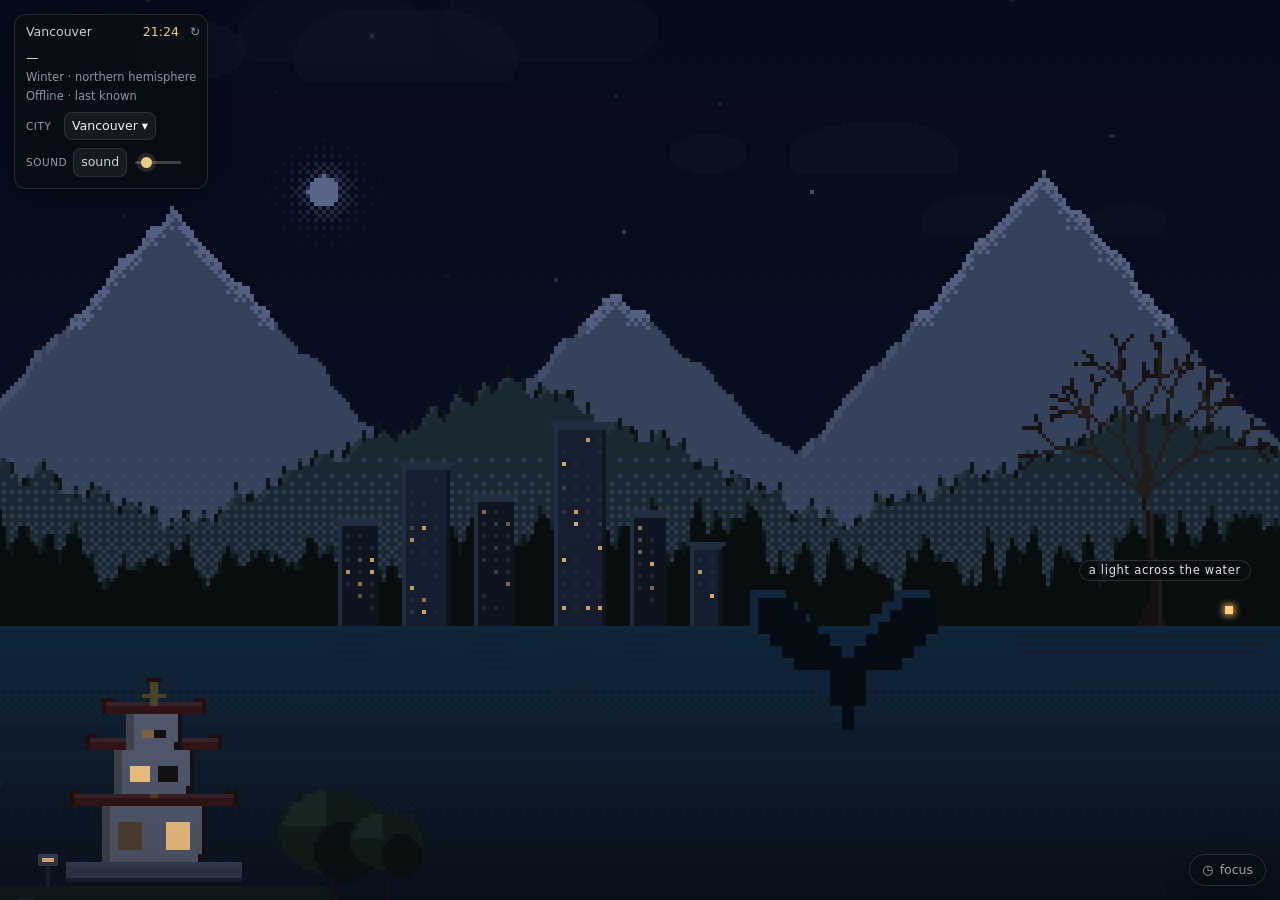
==== commit 7e03d290: "Add The Far Light, a story game in the Vancouver city view A small light on the far shore opens a ch" ====
--- a/index.html
+++ b/index.html
@@ -12,6 +12,8 @@
 <a id="gardenLink" href="./voxel-garden/" aria-label="Enter the garden">
   <span class="hint" aria-hidden="true">enter the garden</span>
 </a>
+
+<button id="walkLight" aria-label="Follow the light across the water" title="A light across the water" hidden></button>
 
 <div id="cityMenu" hidden>
   <button data-city="vancouver" aria-pressed="true">Vancouver</button>
@@ -62,6 +64,21 @@
     <span class="ico" aria-hidden="true">&#9719;</span><span id="focusPillText">focus</span>
   </button>
 </div>
+<div id="walk" role="dialog" aria-modal="true" aria-labelledby="walkPlace" hidden>
+  <div id="walkPanel">
+    <div id="walkTop">
+      <span id="walkPlace"></span>
+      <button id="walkClose" aria-label="Close">&times;</button>
+    </div>
+    <div id="walkTabs" role="group" aria-label="Walk views">
+      <button data-walk-tab="story" aria-pressed="true">story</button>
+      <button data-walk-tab="satchel" aria-pressed="false">satchel</button>
+      <button data-walk-tab="journal" aria-pressed="false">journal</button>
+    </div>
+    <div id="walkBody" aria-live="polite"></div>
+    <div id="walkChoices"></div>
+  </div>
+</div>
 <div id="focusLine" aria-hidden="true" hidden></div>
 
 <script src="shared/time.js"></script>
@@ -82,6 +99,8 @@
 <script src="city/audio.js"></script>
 <script src="city/ui.js"></script>
 <script src="city/focus.js"></script>
+<script src="city/walk.js"></script>
+<script src="city/stories/vancouver.js"></script>
 <script src="city/menu.js"></script>
 <script src="city/pixel.js"></script>
 </body>
--- a/city/city.css
+++ b/city/city.css
@@ -118,3 +118,69 @@
   #gardenLink:hover .hint,#gardenLink:focus-visible .hint{opacity:1}
   #gardenLink:focus-visible{outline:2px solid rgba(232,203,132,.75);outline-offset:3px}
   @media (prefers-reduced-motion: reduce){ #gardenLink .hint{transition:none} }
+
+  /* ---- The Far Light: a small light on the far shore opens a story panel ---- */
+  #walkLight{position:fixed;z-index:4;width:44px;height:44px;margin:-22px 0 0 -22px;padding:0;
+      border:0;background:transparent;cursor:pointer}
+  #walkLight:hover{background:transparent}
+  #walkLight[hidden]{display:none}
+  #walkLight:focus-visible{outline:2px solid rgba(232,203,132,.75);outline-offset:3px}
+  /* the light itself: three quick blinks, then one slow, then dark for a while */
+  #walkLight::before{content:"";position:absolute;left:50%;top:50%;width:var(--walk-px,3px);
+      height:var(--walk-px,3px);transform:translate(-50%,-50%);background:#ffd27a;
+      box-shadow:0 0 6px 2px rgba(255,190,100,.7);animation:walk-blink 6s steps(1,end) infinite}
+  @keyframes walk-blink{
+    0%{opacity:1}
+    4%{opacity:.12}
+    8%{opacity:1}
+    12%{opacity:.12}
+    16%{opacity:1}
+    20%{opacity:.12}
+    26%{opacity:1}
+    50%{opacity:.12}
+    100%{opacity:.12}
+  }
+  #walkLight.steady::before{animation:none}
+  /* right-aligned: the light sits near the right edge at every window size */
+  #walkLight::after{content:"a light across the water";position:absolute;right:0;bottom:100%;
+      transform:translateY(-7px);padding:4px 9px;border-radius:999px;white-space:nowrap;
+      pointer-events:none;background:rgba(10,14,17,.70);border:1px solid rgba(255,255,255,.14);
+      color:#dfe8ee;font:11.5px/1 system-ui,-apple-system,"Segoe UI",sans-serif;
+      letter-spacing:.06em;opacity:0;transition:opacity .16s}
+  #walkLight:hover::after,#walkLight:focus-visible::after,#walkLight.new::after{opacity:1}
+  @media (prefers-reduced-motion: reduce){
+    #walkLight::before{animation:none}
+  }
+  #walk{position:fixed;inset:0;z-index:8;background:rgba(5,8,10,.42)}
+  #walk[hidden]{display:none}
+  #walkPanel{position:absolute;left:50%;bottom:6vh;transform:translateX(-50%);
+      width:min(540px,calc(100vw - 20px));max-height:80vh;box-sizing:border-box;display:flex;
+      flex-direction:column;gap:10px;padding:14px 16px 16px;border-radius:12px;
+      background:rgba(10,14,17,.9);border:1px solid rgba(255,255,255,.14);
+      backdrop-filter:blur(12px);-webkit-backdrop-filter:blur(12px);
+      box-shadow:0 14px 34px rgba(0,0,0,.45);color:#e6edf1;
+      font:12.5px/1.45 system-ui,-apple-system,"Segoe UI",sans-serif}
+  #walkTop{display:flex;justify-content:space-between;align-items:center;gap:8px}
+  #walkPlace{color:#e8cb84;font-size:11.5px;text-transform:uppercase;letter-spacing:.08em}
+  #walkClose{border:0;background:transparent;padding:0 4px;font-size:18px;line-height:1;color:#93a6b3}
+  #walkClose:hover{background:transparent;color:#fff}
+  #walkTabs{display:flex;gap:6px}
+  #walkTabs button{font-size:11.5px}
+  #walkBody{flex:1 1 auto;min-height:0;overflow:auto;
+      scrollbar-width:thin;scrollbar-color:rgba(255,255,255,.22) transparent;
+      font:15.5px/1.6 Georgia,"Iowan Old Style",serif}
+  #walkBody p{margin:0 0 .7em;animation:walk-fade .18s ease-out both}
+  .walk-say{color:#cfdae1;font-style:italic}
+  .walk-got{color:#9fd0b8;font:12.5px/1.45 system-ui,sans-serif}
+  .walk-check,.walk-secrets{color:#93a6b3;font:12.5px/1.45 system-ui,sans-serif}
+  @keyframes walk-fade{from{opacity:0}to{opacity:1}}
+  @media (prefers-reduced-motion: reduce){
+    #walkBody p{animation:none}
+  }
+  #walkChoices{flex:0 0 auto;display:flex;flex-direction:column;gap:6px}
+  #walkChoices button{width:100%;text-align:left;font-size:14px;padding:8px 10px}
+  #walkChoices button:disabled{opacity:.55;cursor:default}
+  .walk-n{color:#e8cb84;margin-right:6px}
+  .walk-hint,.walk-now{display:block;font-size:11.5px;font-style:italic}
+  .walk-hint{color:#8fa0a9}
+  .walk-now{color:#e8cb84}
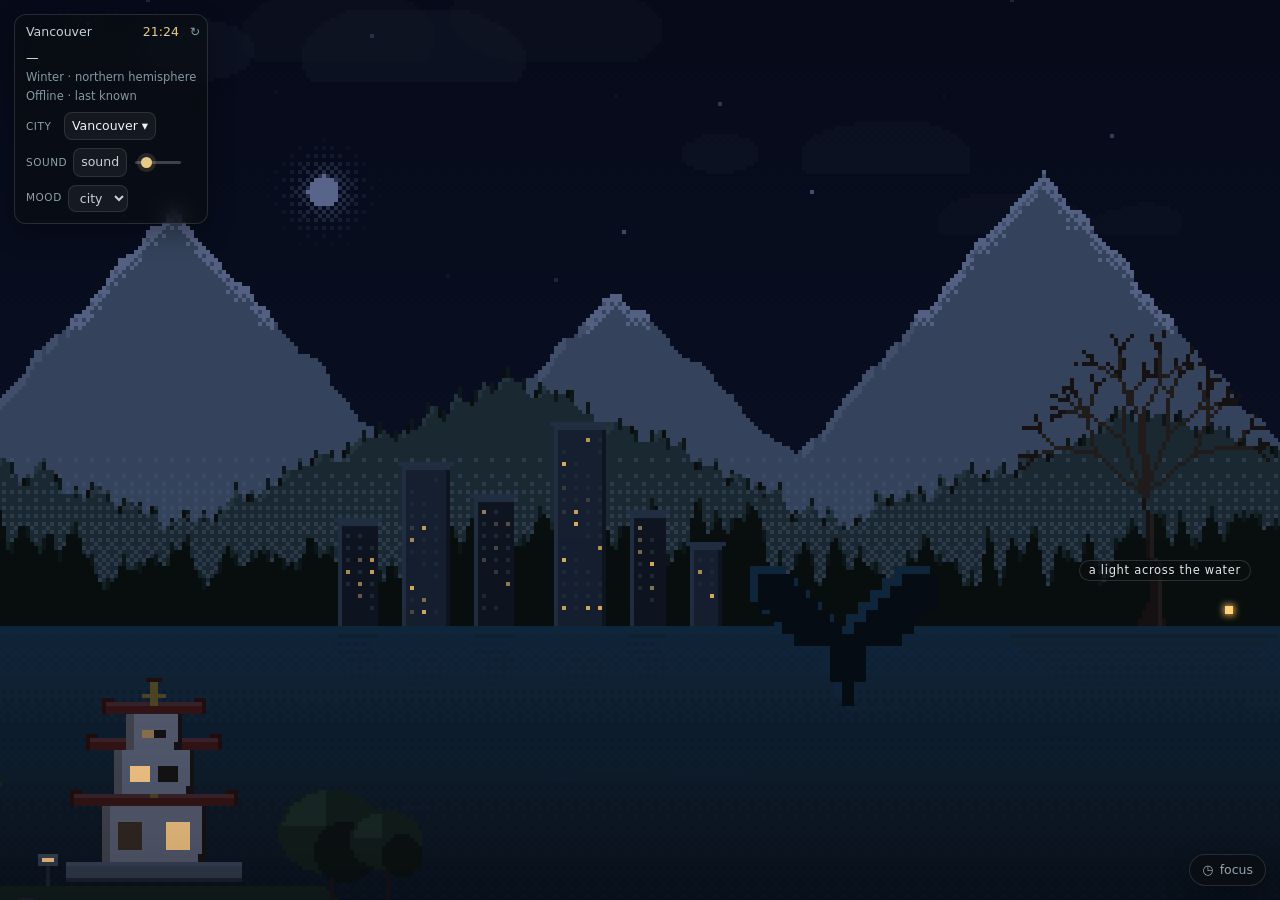
==== commit e974be7e: "Rebuild the sound engine and add a lo-fi mood Move both pages onto one shared WebAudio engine with c" ====
--- a/index.html
+++ b/index.html
@@ -38,9 +38,10 @@
     <div class="row muted" id="infoScene" hidden></div>
     <div class="ctl"><span class="lbl">city</span>
       <button id="cityBtn" aria-haspopup="true" aria-expanded="false" title="Change city">Vancouver &#9662;</button></div>
-    <div class="ctl" style="margin-bottom:2px"><span class="lbl">sound</span>
+    <div class="ctl"><span class="lbl">sound</span>
       <button id="snd" aria-pressed="false" title="Ambient sound">sound</button>
       <input id="vol" type="range" min="0" max="1" step="0.01" value="0.18" aria-label="Volume"></div>
+    <div class="ctl" style="margin-bottom:2px"><span class="lbl">mood</span><select id="mood" aria-label="Music mood"></select></div>
   </div>
 </div>
 
@@ -84,6 +85,7 @@
 <script src="shared/time.js"></script>
 <script src="shared/weather.js"></script>
 <script src="shared/audio.js"></script>
+<script src="shared/lofi.js"></script>
 <script src="city/core.js"></script>
 <script src="city/draw.js"></script>
 <script src="city/build.js"></script>
--- a/city/city.css
+++ b/city/city.css
@@ -5,6 +5,8 @@
   #infoBody .ctl{display:flex;align-items:center;gap:6px;margin-top:5px}
   #infoBody .ctl .lbl{color:#8fa0a9;font-size:10.5px;letter-spacing:.05em;text-transform:uppercase;min-width:32px}
   #infoBody .ctl button{padding:4px 7px}
+  #infoBody .ctl select{font:inherit;color:#c6d2d9;background:rgba(255,255,255,.055);
+      border:1px solid rgba(255,255,255,.11);border-radius:8px;padding:4px 7px;cursor:pointer}
   #infoBody #hour{width:74px}
   #infoBody #vol{width:46px}
   button{font:inherit;color:#c6d2d9;background:rgba(255,255,255,.055);border:1px solid rgba(255,255,255,.11);
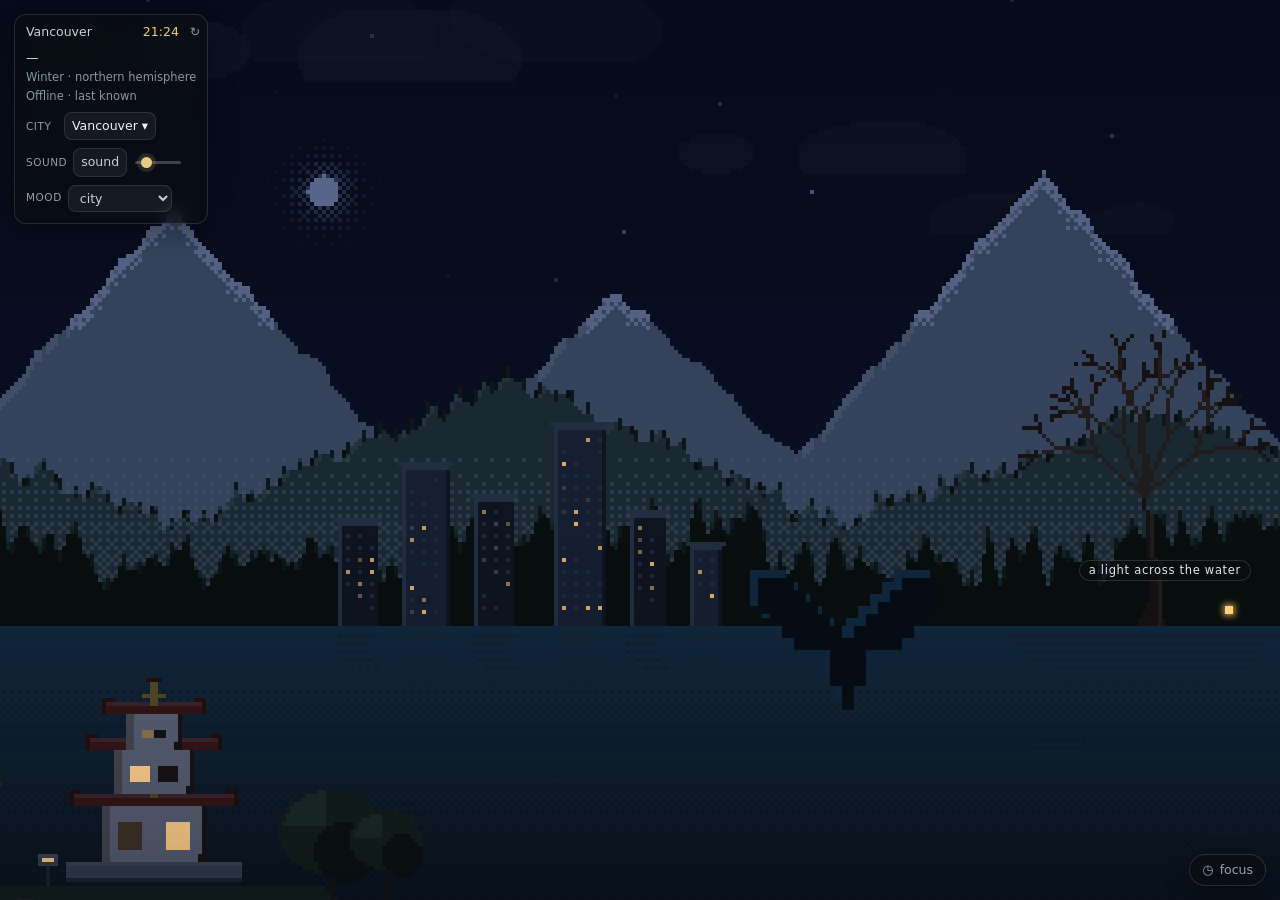
==== commit d51a25cb: "Add six moods: rain piano, night drive, temple, rain, waves, night Co-Authored-By: Claude Opus 5.5 <" ====
--- a/index.html
+++ b/index.html
@@ -86,6 +86,7 @@
 <script src="shared/weather.js"></script>
 <script src="shared/audio.js"></script>
 <script src="shared/lofi.js"></script>
+<script src="shared/moods.js"></script>
 <script src="city/core.js"></script>
 <script src="city/draw.js"></script>
 <script src="city/build.js"></script>
